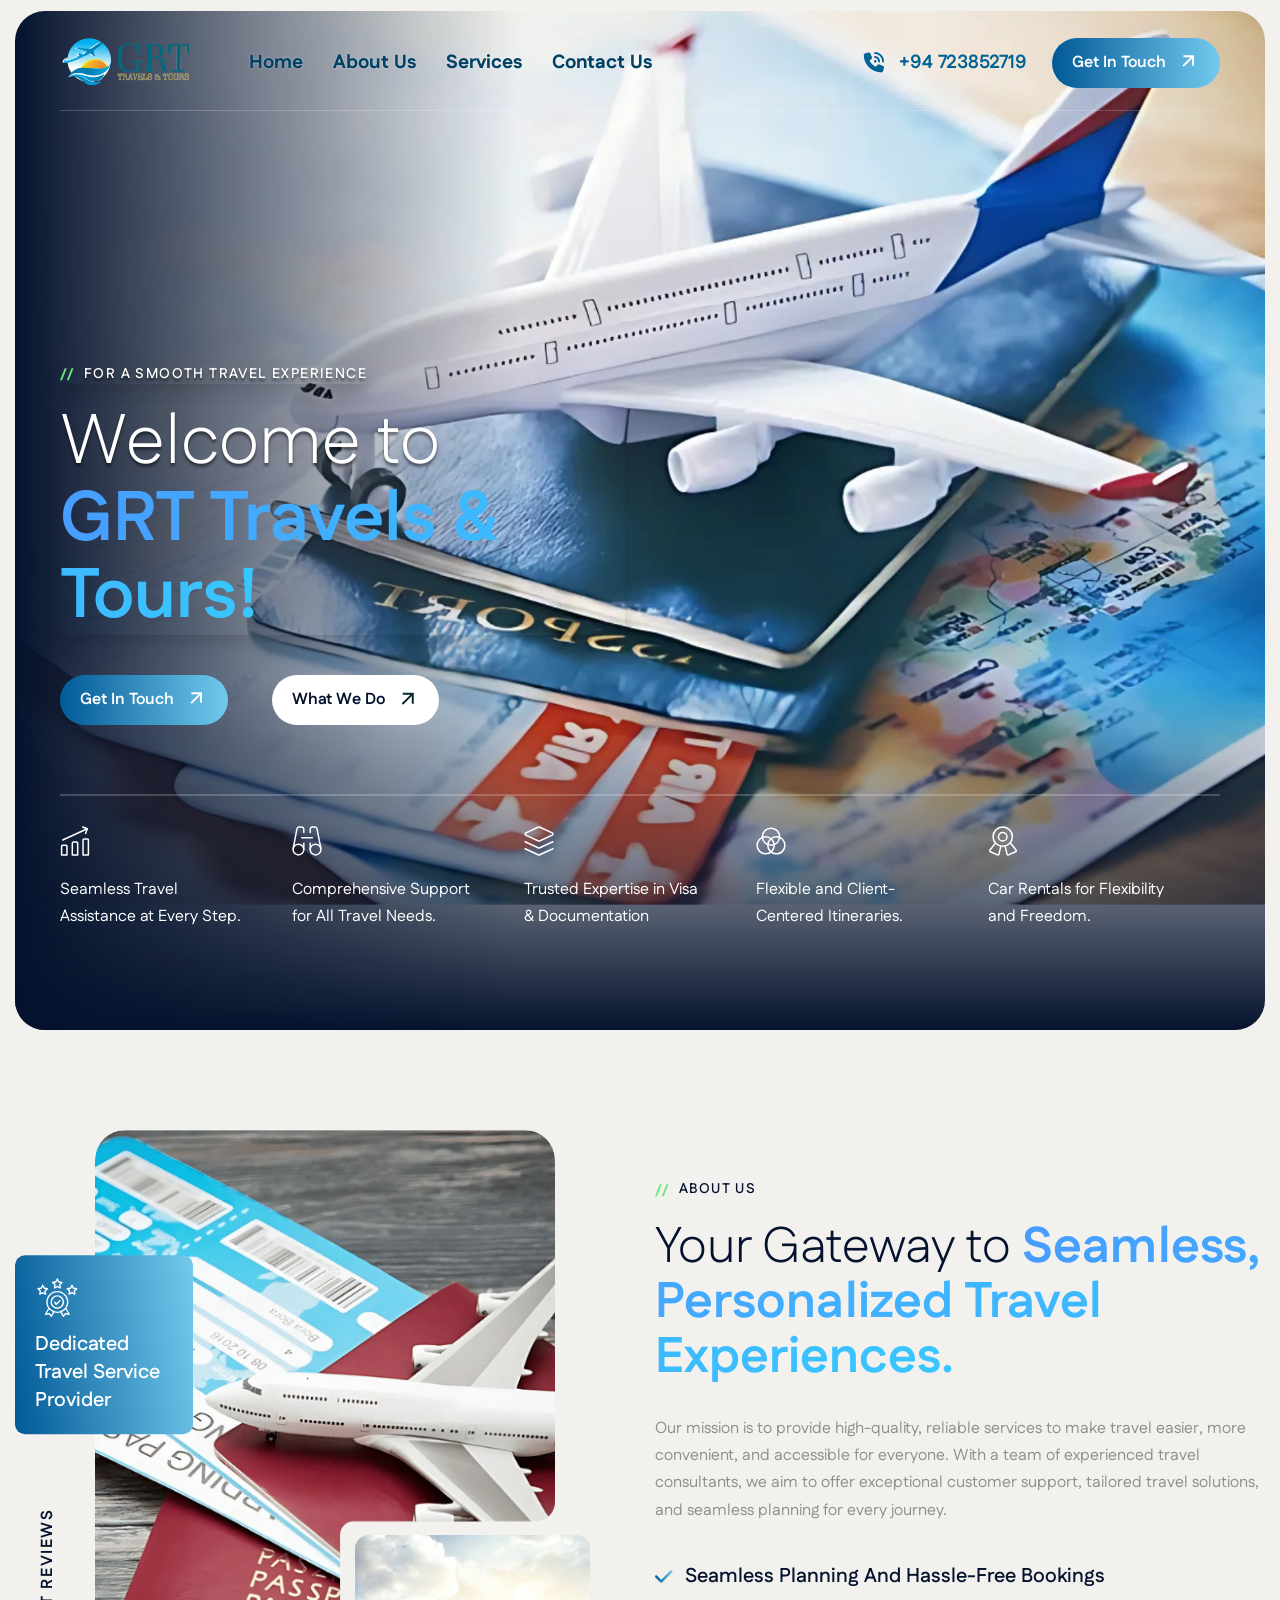
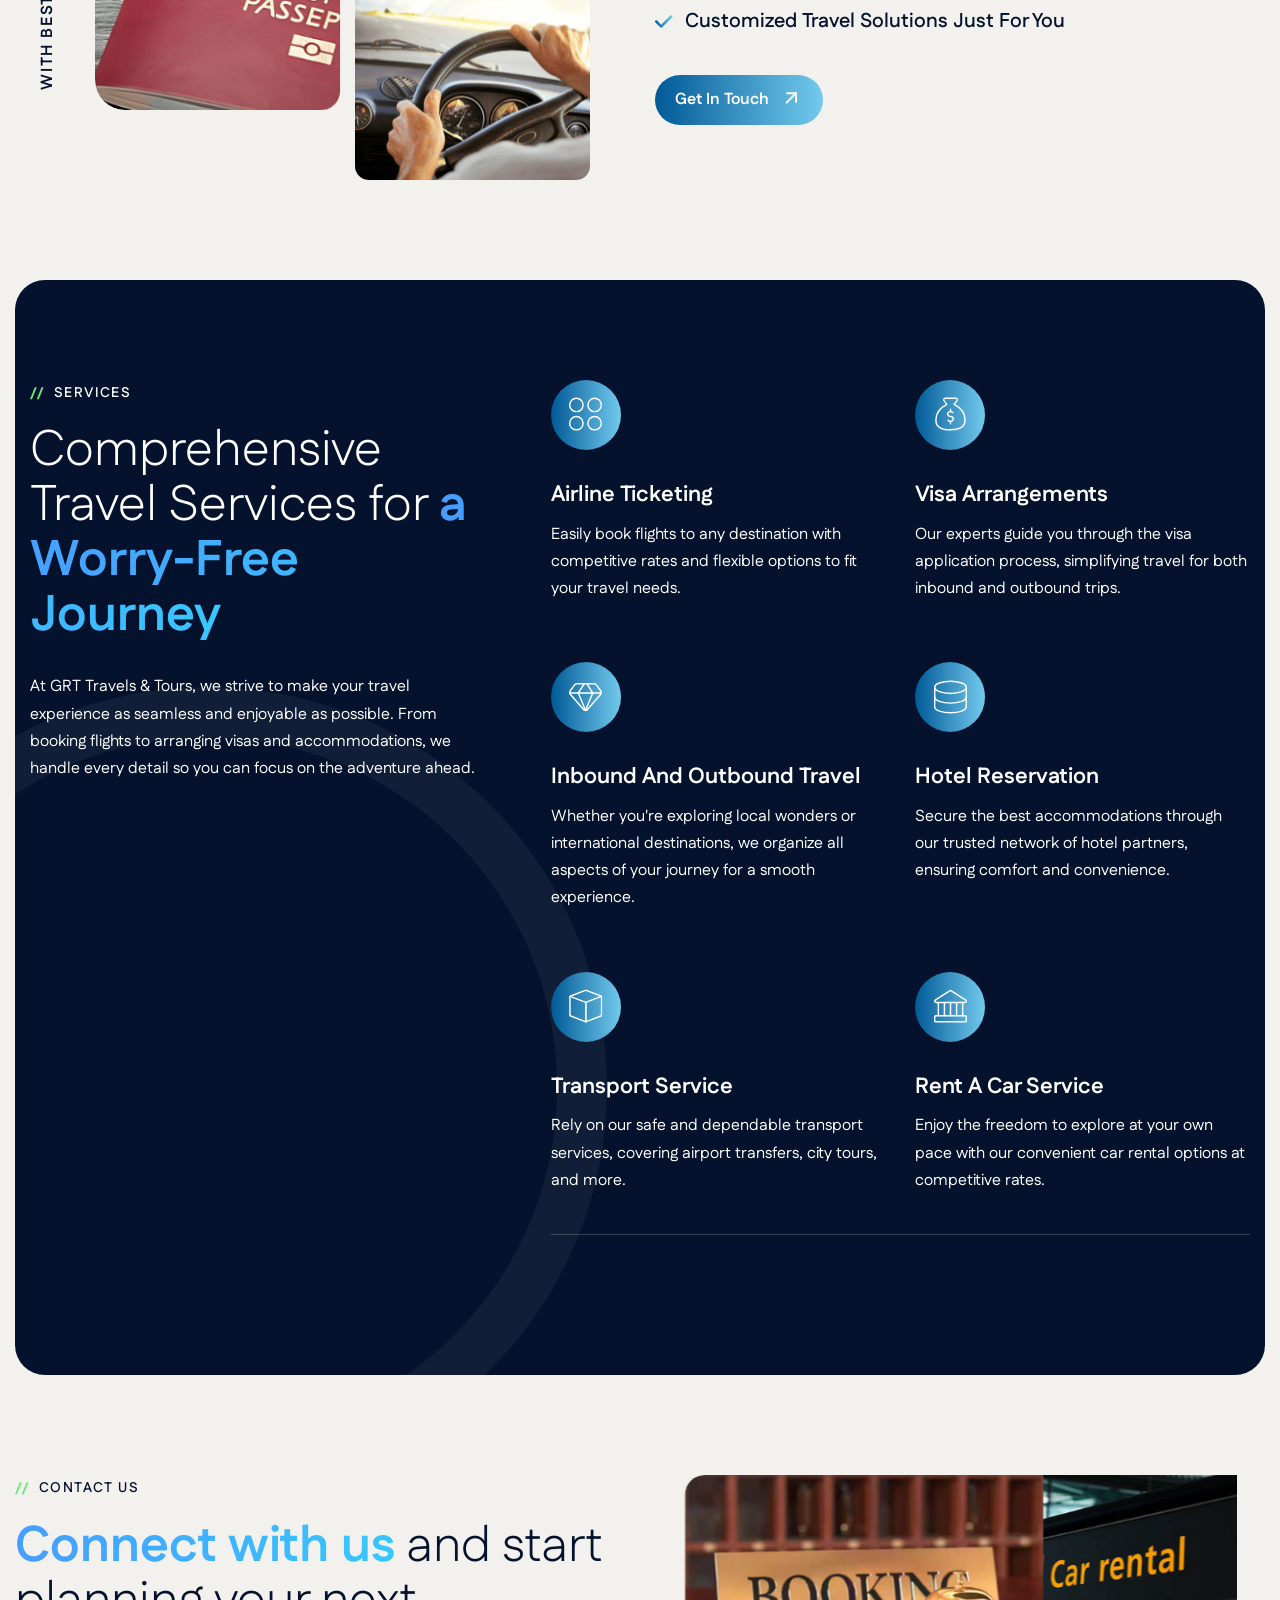
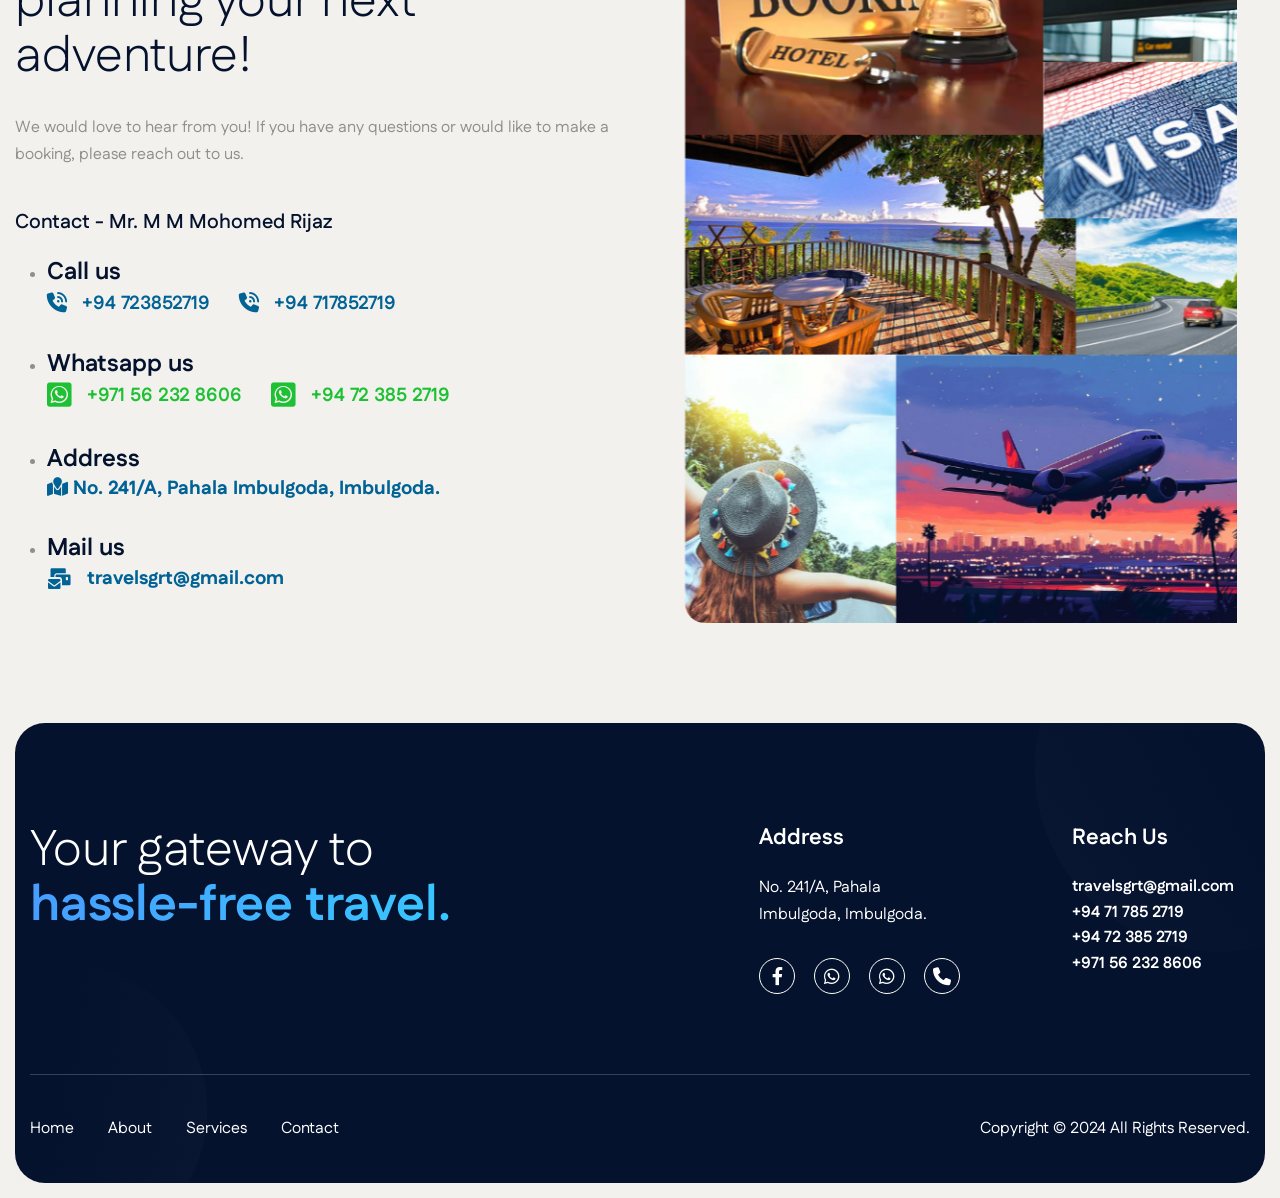
==== index.html @ a90a38cb "Prepare site for Vercel deployment" ====
<!DOCTYPE html>
<html lang="zxx">

<head>
	<!-- Meta -->
	<meta charset="utf-8">
	<meta http-equiv="X-UA-Compatible" content="IE=edge">
	<meta name="viewport" content="width=device-width, initial-scale=1.0, maximum-scale=1">
    <meta name="description" content="GTR Travels - Expert airline ticketing, visa services, hotel reservations, and car rentals. Book your travel with ease and reliability.">
    <meta name="keywords" content="GTR Travels, airline ticketing, visa services, hotel bookings, car rentals, travel agency">
    <meta name="author" content="GTR Travels Team">
    <meta name="robots" content="index, follow">

    <!-- Open Graph for Social Sharing -->
    <meta property="og:title" content="GRT Travels and Tours">
    <meta name="description" content="GRT Travels and Tours - Your trusted partner for airline ticketing, visa services, travel packages, and Sri Lankan visa arrangements.">
    <meta name="keywords" content="GRT, GRT Travels, GRT Tours, GRT Tickets, Travel and Tours GRT, GRT Visa, GRT Travel Visa, Sri Lankan Visa, Travel Visa">
    <meta name="author" content="GRT Travels and Tours">
    <meta name="robots" content="index, follow">

	<!-- Page Title -->
    <title>GRT Travels &Tours</title>
	<!-- Favicon Icon -->
    <link rel="icon" type="image/png" href="images/favicon/favicon-96x96.png" sizes="96x96" />
    <link rel="icon" type="image/svg+xml" href="images/favicon/favicon.svg" />
    <link rel="shortcut icon" href="images/favicon/favicon.ico" />
    <link rel="apple-touch-icon" sizes="180x180" href="images/favicon/apple-touch-icon.png" />
    <link rel="manifest" href="images/favicon/site.webmanifest" />

	<!-- Google Fonts Css-->
	<link rel="preconnect" href="https://fonts.googleapis.com/">
    <link rel="preconnect" href="https://fonts.gstatic.com/" crossorigin>
    <link href="https://fonts.googleapis.com/css2?family=Fustat:wght@200..800&amp;display=swap" rel="stylesheet">
	<!-- Bootstrap Css -->
	<link href="css/bootstrap.min.css" rel="stylesheet" media="screen">
	<!-- SlickNav Css -->
	<link href="css/slicknav.min.css" rel="stylesheet">
	<!-- Swiper Css -->
	<link rel="stylesheet" href="css/swiper-bundle.min.css">
	<!-- Font Awesome Icon Css-->
	<link href="css/all.css" rel="stylesheet" media="screen">
	<!-- Animated Css -->
	<link href="css/animate.css" rel="stylesheet">
    <!-- Magnific Popup Core Css File -->
	<link rel="stylesheet" href="css/magnific-popup.css">
	<!-- Mouse Cursor Css File -->
	<link rel="stylesheet" href="css/mousecursor.css">
	<!-- Main Custom Css -->
	<link href="css/custom.css" rel="stylesheet" media="screen">
</head>
<body>

    <!-- Preloader Start -->
	<div class="preloader">
		<div class="loading-container">
			<div class="loading"></div>
			<div id="loading-icon"><img src="images/logoimage.png" alt=""></div>
		</div>
	</div>
	<!-- Preloader End -->

    <!-- Header Start -->
	<header class="main-header">
		<div class="header-sticky">
			<nav class="navbar navbar-expand-lg">
				<div class="container-fluid">
					<!-- Logo Start -->
					<a class="navbar-brand" href="index.html">
						<img src="images/logo-nav.svg" alt="Logo">
					</a>
					<!-- Logo End -->

					<!-- Main Menu Start -->
					<div class="collapse navbar-collapse main-menu">
                        <div class="nav-menu-wrapper">
                            <ul class="navbar-nav mr-auto" id="menu">
                                <li class="nav-item"><a class="nav-link" href="index.html">Home</a></li>                                
                                <li class="nav-item"><a class="nav-link" href="#about">About Us</a></li>
                                <li class="nav-item"><a class="nav-link" href="#services">Services</a></li>
                                <li class="nav-item"><a class="nav-link" href="#contact">Contact Us</a></li>                           
                            </ul>
                        </div>
                        <!-- Header Btn Start -->
                        <div class="header-btn d-inline-flex">
                            <a href="tel:+94723852719" class="btn-phone" style="color: #016296; font-size: 19px;"><i class="fa-solid fa-phone-volume"></i>+94 723852719</a>
                            <a href="#contact" class="btn-default">get in touch</a>
                        </div>
                        <!-- Header Btn End -->
					</div>
					<!-- Main Menu End -->
					<div class="navbar-toggle"></div>
				</div>
			</nav>
			<div class="responsive-menu"></div>
		</div>
	</header>
	<!-- Header End -->

    <!-- Hero Section Start -->
    <div class="hero bg-section parallaxie">
        <div class="hero-section">
            <div class="container-fluid">
                <div class="row">
                    <div class="col-lg-6 col-md-9">
                        <!-- Hero Content Start -->
                        <div class="hero-content">
                            <!-- Section Title Start -->
                            <div class="section-title">
                                <h3 class="wow fadeInUp shadow">for a smooth travel experience</h3>
                                <h1 class="wow fadeInUp shadow" data-wow-delay="0.2s">Welcome to <span class="shadow-none"><br>GRT Travels & Tours!</span></h1>
                            </div>
                            <!-- Section Title End -->
    
                            <!-- Hero Button Start -->
                            <div class="hero-btn wow fadeInUp" data-wow-delay="0.4s">
                                <a href="#contact" class="btn-default">get in touch</a>
                                <a href="#services" class="btn-default btn-highlighted">what we do</a>
                            </div>
                            <!-- Hero Button End -->
                        </div>
                        <!-- Hero Content End -->
                    </div>
                </div>

                <div class="row">
                    <div class="col-lg-12">
                        <div class="export-coaching-box wow fadeInUp" data-wow-delay="0.6s">
                            <!-- Export Coaching Step Start -->
                            <div class="export-coaching-step">
                                <div class="icon-box">
                                    <img src="images/icon-export-coaching-1.svg" alt="">
                                </div>
                                <div class="export-coaching-step-content">
                                    <p>Seamless Travel Assistance at Every Step.</p>
                                </div>
                            </div>
                            <!-- Export Coaching Step End -->

                            <!-- Export Coaching Step Start -->
                            <div class="export-coaching-step">
                                <div class="icon-box">
                                    <img src="images/icon-export-coaching-2.svg" alt="">
                                </div>
                                <div class="export-coaching-step-content">
                                    <p>Comprehensive Support for All Travel Needs.</p>
                                </div>
                            </div>
                            <!-- Export Coaching Step End -->

                            <!-- Export Coaching Step Start -->
                            <div class="export-coaching-step">
                                <div class="icon-box">
                                    <img src="images/icon-export-coaching-3.svg" alt="">
                                </div>
                                <div class="export-coaching-step-content">
                                    <p>Trusted Expertise in Visa & Documentation</p>
                                </div>
                            </div>
                            <!-- Export Coaching Step End -->

                            <!-- Export Coaching Step Start -->
                            <div class="export-coaching-step">
                                <div class="icon-box">
                                    <img src="images/icon-export-coaching-4.svg" alt="">
                                </div>
                                <div class="export-coaching-step-content">
                                    <p>Flexible and Client-Centered Itineraries.</p>
                                </div>
                            </div>
                            <!-- Export Coaching Step End -->

                            <!-- Export Coaching Step Start -->
                            <div class="export-coaching-step">
                                <div class="icon-box">
                                    <img src="images/icon-export-coaching-5.svg" alt="">
                                </div>
                                <div class="export-coaching-step-content">
                                    <p>Car Rentals for Flexibility and Freedom.</p>
                                </div>
                            </div>
                            <!-- Export Coaching Step End -->
                        </div>
                    </div>
                </div>
            </div>
        </div>
    </div>
    <!-- Hero Section End -->

    <!-- About Us Section Start -->
    <div id="about" class="about-us">
        <div class="container">
            <div class="row align-items-center">
                <div class="col-lg-6">
                    <!-- About Us Image Start -->
                    <div class="about-us-images">
                        <!-- About Us Img Start -->
                        <div class="about-us-img-1">
                            <figure class="image-anime">
                                <img src="images/content/travel2.png" alt="">
                            </figure>
                        </div>
                        <!-- About Us Img End -->

                        <!-- About Us Img Start -->
                        <div class="about-us-img-2">
                            <figure class="image-anime">
                                <img src="images/content/car-drive2.png" alt="">
                            </figure>                
                        </div>
                        <!-- About Us Img End -->
                        
                        <!-- About Experience Box Start -->
                        <div class="about-experience-box">
                            <div class="icon-box">
                                <img src="images/icon-company-experience.svg" alt="">
                            </div>

                            <div class="about-experience-content">
                                <h3>Dedicated Travel Service Provider</h3>
                            </div>
                        </div>
                        <!-- About Experience Box End -->

                        <!-- Company Review Start -->
                        <div class="company-review">
                            <h3>with best reviews</h3>
                        </div>
                        <!-- Company Review End -->
                    </div>
                    <!-- About Us Image End -->
                </div>

                <div class="col-lg-6">
                    <!-- About Us Content Start -->
                    <div class="about-us-content">
                        <!-- Section Title Start -->
                        <div class="section-title">
                            <h3 class="wow fadeInUp">about us</h3>
                            <h2 class="wow fadeInUp" data-wow-delay="0.2s">Your Gateway to <span>Seamless, Personalized Travel Experiences. </span></h2>
                            <p class="wow fadeInUp" data-wow-delay="0.4s">Our mission is to provide high-quality, reliable services to make travel easier, more convenient, and accessible for everyone. With a team of experienced travel consultants, we aim to offer exceptional customer support, tailored travel solutions, and seamless planning for every journey.</p>
                        </div>
                        <!-- Section Title End -->

                     
                        <!-- About Us List Start -->
                        <div class="about-us-list wow fadeInUp" data-wow-delay="0.6s">
                            <!--travel agent's name and contact information-->
                            
                            <ul>
                                <li>Seamless Planning and Hassle-Free Bookings</li>
                                <li>Customized Travel Solutions Just for You</li>
                            </ul>
                        </div>
                        <!-- About Us List End -->

                        <!-- About Us Footet Start -->
                        <div class="about-us-footer wow fadeInUp" data-wow-delay="1s">
                            <a href="#contact" class="btn-default">get in touch</a>
                        </div>
                        <!-- About Us Footet End -->
                    </div>
                    <!-- About Us Content End -->
                </div>
            </div>
        </div>
    </div>
    <!-- About Us Section End -->

    <!-- Our Service Start -->
    <div id="services" class="our-service bg-section">
        <div class="container">
            <div class="row">
                <div class="col-lg-5">
                    <!-- Service Content Start -->
                    <div class="service-content">
                        <!-- Section Title Start -->
                        <div class="section-title">
                            <h3 class="wow fadeInUp">services</h3>
                            <h2 class="wow fadeInUp" data-wow-delay="0.25s">Comprehensive Travel Services for <span>a Worry-Free Journey</span></h2>
                            <p class="wow fadeInUp" data-wow-delay="0.5s">At GRT Travels & Tours, we strive to make your travel experience as seamless and enjoyable as possible. From booking flights to arranging visas and accommodations, we handle every detail so you can focus on the adventure ahead. </p>
                        </div>
                        <!-- Section Title End -->

                        
                    </div>
                    <!-- Service Content End -->
                </div>

                <div class="col-lg-7">
                    <!-- Service Item List Start -->
                    <div class="service-item-list">
                        <!-- Service Item Start -->
                        <div class="service-item wow fadeInUp">
                            <div class="icon-box">
                                <img src="images/icon-services-1.svg" alt="">
                            </div>

                            <div class="service-item-content">
                                <h3>Airline Ticketing</h3>
                                <p>Easily book flights to any destination with competitive rates and flexible options to fit your travel needs.</p>
                            </div>
                        </div>
                        <!-- Service Item Start -->

                        <!-- Service Item Start -->
                        <div class="service-item wow fadeInUp" data-wow-delay="0.2s">
                            <div class="icon-box">
                                <img src="images/icon-services-2.svg" alt="">
                            </div>

                            <div class="service-item-content">
                                <h3>Visa Arrangements</h3>
                                <p>Our experts guide you through the visa application process, simplifying travel for both inbound and outbound trips.</p>
                            </div>
                        </div>
                        <!-- Service Item Start -->

                        <!-- Service Item Start -->
                        <div class="service-item wow fadeInUp" data-wow-delay="0.4s">
                            <div class="icon-box">
                                <img src="images/icon-services-3.svg" alt="">
                            </div>

                            <div class="service-item-content">
                                <h3>Inbound and Outbound Travel</h3>
                                <p>Whether you're exploring local wonders or international destinations, we organize all aspects of your journey for a smooth experience.</p>
                            </div>
                        </div>
                        <!-- Service Item Start -->

                        <!-- Service Item Start -->
                        <div class="service-item wow fadeInUp" data-wow-delay="0.6s">
                            <div class="icon-box">
                                <img src="images/icon-services-4.svg" alt="">
                            </div>

                            <div class="service-item-content">
                                <h3>Hotel Reservation</h3>
                                <p>Secure the best accommodations through our trusted network of hotel partners, ensuring comfort and convenience.</p>
                            </div>
                        </div>
                        <!-- Service Item Start -->

                        <!-- Service Item Start -->
                        <div class="service-item wow fadeInUp" data-wow-delay="0.8s">
                            <div class="icon-box">
                                <img src="images/icon-services-5.svg" alt="">
                            </div>

                            <div class="service-item-content">
                                <h3>Transport Service</h3>
                                <p>Rely on our safe and dependable transport services, covering airport transfers, city tours, and more.</p>
                            </div>
                        </div>
                        <!-- Service Item Start -->

                        <!-- Service Item Start -->
                        <div class="service-item wow fadeInUp" data-wow-delay="1s">
                            <div class="icon-box">
                                <img src="images/icon-services-6.svg" alt="">
                            </div>

                            <div class="service-item-content">
                                <h3>Rent a Car Service</h3>
                                <p>Enjoy the freedom to explore at your own pace with our convenient car rental options at competitive rates.</p>
                            </div>
                        </div>
                        <!-- Service Item Start -->
                    </div>
                    <!-- Service Item List End -->

                </div>
            </div>
        </div>
    </div>
    <!-- Our Service End -->

    <!-- Our contact-->
    <div class="our-potential" id="contact">
        <div class="container">
            <div class="row">
                <div class="col-lg-6">
                    <!-- Our Potential Content Start -->
                    <div class="our-potential-content">
                        <!-- Section Title Start -->
                        <div class="section-title">
                            <h3 class="wow fadeInUp">Contact Us</h3>
                            <h2 class="wow fadeInUp" data-wow-delay="0.25s"><span>Connect with us</span> and start planning your next adventure!</h2>
                            <p class="wow fadeInUp" data-wow-delay="0.5s">We would love to hear from you! If you have any questions or would like to make a booking, please reach out to us.</p>
                        </div>
                        <!-- Section Title End -->

                        <!-- Our Potential Body Start -->
                        <div class="our-potential-body">
                            <!-- Potential Body Content Start -->
                            <div class="potential-body-content">
                                <h3>Contact - Mr. M M Mohomed Rijaz</h3>
                                <ul class="contact-info">
                                    <li>
                                        <div class="info-content">
                                            <h4>Call us</h4>
                                            <a href="tel:+94723852719" class="btn-phone" style="color: #016296; font-size: 19px;"><i class="fa-solid fa-phone-volume"></i>+94 723852719</a>
                                            <a href="tel:+94717852719" class="btn-phone" style="color: #016296; font-size: 19px;"><i class="fa-solid fa-phone-volume"></i>+94 717852719</a>
                                        </div>
                                    </li>
                                    <li>
                                        <div class="info-content">
                                            <h4>Whatsapp us</h4>
                                            <a href="https://wa.me/971562328606" class="btn-phone" style="color: #1ec133; font-size: 19px;"><i class="fa-brands fa-whatsapp-square" style="font-size: 28px;"></i>+971 56 232 8606</a>
                                            <a href="https://wa.me/94723852719" class="btn-phone" style="color: #1ec133; font-size: 19px;"><i class="fa-brands fa-whatsapp-square" style="font-size: 28px;"></i>+94 72 385 2719</a>
                                        </div>
                                    </li>
                                    <li>
                                        <div class="info-content">
                                            <h4>Address</h4> 
                                            <a href="https://maps.app.goo.gl/ZVQit2zTsJauANqc8?g_st=ic"  style="color: #016296; font-size: 19px;font-weight: 1000;"><i class="fa-solid fa-map-location"></i> No. 241/A, Pahala Imbulgoda, Imbulgoda.</a>
                                        </div>
                                    </li>
                                    <li>
                                        <div class="info-content">
                                            <h4>Mail us</h4>
                                            <a href="mailto:travelsgrt@gmail.com" class="btn-phone" style="color: #016296; font-size: 19px;font-weight: 1000;"><i class="fa-solid fa-mail-bulk"></i>travelsgrt@gmail.com</a>
                                        </div>
                                    </li>

                                </ul>
                            </div>
                            <!-- Potential Body Content End -->

                        </div>
                        <!-- Our Potential Body End -->
                    </div>
                    <!-- Our Potential Content End -->
                </div>

                <div class="col-lg-6">
                    <!-- Our Potential Image Start -->
                    <div class="our-potential-img">
                        <figure class="image-anime reveal">
                            <img src="images/content/bg2.png" alt="">
                        </figure>
                    </div>
                    <!-- Our Potential Image End -->
                </div>
            </div>
        </div>
    </div>
    <!-- Our Potential End -->


    <!-- Footer Start -->
    <footer class="main-footer bg-section">
        <div class="container">
            <div class="row">
                <div class="col-lg-7 col-md-6">
                    <!-- About Footer Start -->
                    <div class="about-footer">
                        <!-- Section Title Start -->
                        <div class="section-title">
                            <h2>Your gateway to <br><span>hassle-free travel.</span></h2>
                        </div>
                        <!-- Section Title End -->
                    </div>
                    <!-- About Footer End -->
                </div>

                <div class="col-lg-3 col-md-3">
                    <!-- Footer Contact Information Start -->
                    <div class="footer-contact-info">
                        <h3>address</h3>
                        <p ><a href="https://maps.app.goo.gl/ZVQit2zTsJauANqc8?g_st=ic" style="color: white;" >No. 241/A, Pahala Imbulgoda, Imbulgoda.</a></p>
                    </div>
                    <!-- Footer Contact Information End -->

                    <!-- Footer Social Link Start -->
                    <div class="footer-social-links">
                        <ul>
                            <li><a href="https://www.facebook.com/rijaz.ahamed?mibextid=JRoKGi"><i class="fa-brands fa-facebook-f"></i></a></li>
                            <li><a href="https://wa.me/94723852719"><i class="fa-brands fa-whatsapp-white"></i></a></li>
                            <li><a href="https://wa.me/971562328606"><i class="fa-brands fa-whatsapp-white"></i></a></li>
                            <li><a href="tel:+94717852719"><i class="fa-solid fa-phone"></i></a></li>
                        </ul>
                    </div>
                    <!-- Footer Social Link End -->
                </div>

                <div class="col-lg-2 col-md-3">
                    <!-- Footer Contact Information Start -->
                    <div class="footer-contact-info">
                        <h3>reach us</h3>
                        <span><a href="mailto:travelsgrt@gmail.com" class="btn-phone">travelsgrt@gmail.com</a></span>
                        <span><a href="tel:+94717852719" class="btn-phone">+94 71 785 2719</a></span>
                        <span><a href="tel:+94723852719" class="btn-phone">+94 72 385 2719</a></span>
                        <span><a href="https://wa.me/971562328606" class="btn-phone">+971 56 232 8606</a></span>

                    </div>
                    <!-- Footer Contact Information End -->
                </div>
            </div>

            <!-- Footer Copyright Section Start -->
            <div class="footer-copyright">
                <div class="row align-items-center">
                    <div class="col-md-6">
                        <!-- Footer Menu Start -->
                        <div class="footer-menu">
                            <ul>                            
                                <li><a href="index.html">home</a></li>
                                <li><a href="#about">about</a></li>
                                <li><a href="#services">services</a></li>
                                <li><a href="#contact">contact</a></li>
                            </ul>
                        </div>
                        <!-- Footer Menu End -->
                    </div>

                    <div class="col-md-6">
                        <!-- Footer Copyright Start -->
                        <div class="footer-copyright-text">
                            <p>Copyright © 2024 All Rights Reserved.</p>
                        </div>
                        <!-- Footer Copyright End -->
                    </div>
                </div>
            </div>
            <!-- Footer Copyright Section End -->
        </div>
    </footer>
    <!-- Footer End -->

    <!-- Jquery Library File -->
    <script src="js/jquery-3.7.1.min.js"></script>
    <!-- Bootstrap js file -->
    <script src="js/bootstrap.min.js"></script>
    <!-- Validator js file -->
    <script src="js/validator.min.js"></script>
    <!-- SlickNav js file -->
    <script src="js/jquery.slicknav.js"></script>
    <!-- Swiper js file -->
    <script src="js/swiper-bundle.min.js"></script>
    <!-- Counter js file -->
    <script src="js/jquery.waypoints.min.js"></script>
    <script src="js/jquery.counterup.min.js"></script>
    <!-- Magnific js file -->
    <script src="js/jquery.magnific-popup.min.js"></script>
    <!-- SmoothScroll -->
    <script src="js/SmoothScroll.js"></script>
    <!-- Parallax js -->
    <script src="js/parallaxie.js"></script>
    <!-- MagicCursor js file -->
    <script src="js/gsap.min.js"></script>
    <script src="js/magiccursor.js"></script>
    <!-- Text Effect js file -->
    <script src="js/SplitText.js"></script>
    <script src="js/ScrollTrigger.min.js"></script>
    <!-- YTPlayer js File -->
    <script src="js/jquery.mb.YTPlayer.min.js"></script>
    <!-- Wow js file -->
    <script src="js/wow.js"></script>
    <!-- Main Custom js file -->
    <script src="js/function.js"></script>
</body>

</html>
---- css/all.css ----
.fa {
  font-family: var(--fa-style-family, "Font Awesome 6 Free");
  font-weight: var(--fa-style, 900); }

.fa-solid,
.fa-regular,
.fa-brands,
.fas,
.far,
.fab,
.fa-sharp-solid,
.fa-classic,
.fa {
  -moz-osx-font-smoothing: grayscale;
  -webkit-font-smoothing: antialiased;
  display: var(--fa-display, inline-block);
  font-style: normal;
  font-variant: normal;
  line-height: 1;
  text-rendering: auto; }

.fas,
.fa-classic,
.fa-solid,
.far,
.fa-regular {
  font-family: 'Font Awesome 6 Free'; }

.fab,
.fa-brands {
  font-family: 'Font Awesome 6 Brands'; }

.fa-1x {
  font-size: 1em; }

.fa-2x {
  font-size: 2em; }

.fa-3x {
  font-size: 3em; }

.fa-4x {
  font-size: 4em; }

.fa-5x {
  font-size: 5em; }

.fa-6x {
  font-size: 6em; }

.fa-7x {
  font-size: 7em; }

.fa-8x {
  font-size: 8em; }

.fa-9x {
  font-size: 9em; }

.fa-10x {
  font-size: 10em; }

.fa-2xs {
  font-size: 0.625em;
  line-height: 0.1em;
  vertical-align: 0.225em; }

.fa-xs {
  font-size: 0.75em;
  line-height: 0.08333em;
  vertical-align: 0.125em; }

.fa-sm {
  font-size: 0.875em;
  line-height: 0.07143em;
  vertical-align: 0.05357em; }

.fa-lg {
  font-size: 1.25em;
  line-height: 0.05em;
  vertical-align: -0.075em; }

.fa-xl {
  font-size: 1.5em;
  line-height: 0.04167em;
  vertical-align: -0.125em; }

.fa-2xl {
  font-size: 2em;
  line-height: 0.03125em;
  vertical-align: -0.1875em; }

.fa-fw {
  text-align: center;
  width: 1.25em; }

.fa-ul {
  list-style-type: none;
  margin-left: var(--fa-li-margin, 2.5em);
  padding-left: 0; }
  .fa-ul > li {
    position: relative; }

.fa-li {
  left: calc(-1 * var(--fa-li-width, 2em));
  position: absolute;
  text-align: center;
  width: var(--fa-li-width, 2em);
  line-height: inherit; }

.fa-border {
  border-color: var(--fa-border-color, #eee);
  border-radius: var(--fa-border-radius, 0.1em);
  border-style: var(--fa-border-style, solid);
  border-width: var(--fa-border-width, 0.08em);
  padding: var(--fa-border-padding, 0.2em 0.25em 0.15em); }

.fa-pull-left {
  float: left;
  margin-right: var(--fa-pull-margin, 0.3em); }

.fa-pull-right {
  float: right;
  margin-left: var(--fa-pull-margin, 0.3em); }

.fa-beat {
  animation-name: fa-beat;
  animation-delay: var(--fa-animation-delay, 0s);
  animation-direction: var(--fa-animation-direction, normal);
  animation-duration: var(--fa-animation-duration, 1s);
  animation-iteration-count: var(--fa-animation-iteration-count, infinite);
  animation-timing-function: var(--fa-animation-timing, ease-in-out); }

.fa-bounce {
  animation-name: fa-bounce;
  animation-delay: var(--fa-animation-delay, 0s);
  animation-direction: var(--fa-animation-direction, normal);
  animation-duration: var(--fa-animation-duration, 1s);
  animation-iteration-count: var(--fa-animation-iteration-count, infinite);
  animation-timing-function: var(--fa-animation-timing, cubic-bezier(0.28, 0.84, 0.42, 1)); }

.fa-fade {
  animation-name: fa-fade;
  animation-delay: var(--fa-animation-delay, 0s);
  animation-direction: var(--fa-animation-direction, normal);
  animation-duration: var(--fa-animation-duration, 1s);
  animation-iteration-count: var(--fa-animation-iteration-count, infinite);
  animation-timing-function: var(--fa-animation-timing, cubic-bezier(0.4, 0, 0.6, 1)); }

.fa-beat-fade {
  animation-name: fa-beat-fade;
  animation-delay: var(--fa-animation-delay, 0s);
  animation-direction: var(--fa-animation-direction, normal);
  animation-duration: var(--fa-animation-duration, 1s);
  animation-iteration-count: var(--fa-animation-iteration-count, infinite);
  animation-timing-function: var(--fa-animation-timing, cubic-bezier(0.4, 0, 0.6, 1)); }

.fa-flip {
  animation-name: fa-flip;
  animation-delay: var(--fa-animation-delay, 0s);
  animation-direction: var(--fa-animation-direction, normal);
  animation-duration: var(--fa-animation-duration, 1s);
  animation-iteration-count: var(--fa-animation-iteration-count, infinite);
  animation-timing-function: var(--fa-animation-timing, ease-in-out); }

.fa-shake {
  animation-name: fa-shake;
  animation-delay: var(--fa-animation-delay, 0s);
  animation-direction: var(--fa-animation-direction, normal);
  animation-duration: var(--fa-animation-duration, 1s);
  animation-iteration-count: var(--fa-animation-iteration-count, infinite);
  animation-timing-function: var(--fa-animation-timing, linear); }

.fa-spin {
  animation-name: fa-spin;
  animation-delay: var(--fa-animation-delay, 0s);
  animation-direction: var(--fa-animation-direction, normal);
  animation-duration: var(--fa-animation-duration, 2s);
  animation-iteration-count: var(--fa-animation-iteration-count, infinite);
  animation-timing-function: var(--fa-animation-timing, linear); }

.fa-spin-reverse {
  --fa-animation-direction: reverse; }

.fa-pulse,
.fa-spin-pulse {
  animation-name: fa-spin;
  animation-direction: var(--fa-animation-direction, normal);
  animation-duration: var(--fa-animation-duration, 1s);
  animation-iteration-count: var(--fa-animation-iteration-count, infinite);
  animation-timing-function: var(--fa-animation-timing, steps(8)); }

@media (prefers-reduced-motion: reduce) {
  .fa-beat,
  .fa-bounce,
  .fa-fade,
  .fa-beat-fade,
  .fa-flip,
  .fa-pulse,
  .fa-shake,
  .fa-spin,
  .fa-spin-pulse {
    animation-delay: -1ms;
    animation-duration: 1ms;
    animation-iteration-count: 1;
    transition-delay: 0s;
    transition-duration: 0s; } }

@keyframes fa-beat {
  0%, 90% {
    transform: scale(1); }
  45% {
    transform: scale(var(--fa-beat-scale, 1.25)); } }

@keyframes fa-bounce {
  0% {
    transform: scale(1, 1) translateY(0); }
  10% {
    transform: scale(var(--fa-bounce-start-scale-x, 1.1), var(--fa-bounce-start-scale-y, 0.9)) translateY(0); }
  30% {
    transform: scale(var(--fa-bounce-jump-scale-x, 0.9), var(--fa-bounce-jump-scale-y, 1.1)) translateY(var(--fa-bounce-height, -0.5em)); }
  50% {
    transform: scale(var(--fa-bounce-land-scale-x, 1.05), var(--fa-bounce-land-scale-y, 0.95)) translateY(0); }
  57% {
    transform: scale(1, 1) translateY(var(--fa-bounce-rebound, -0.125em)); }
  64% {
    transform: scale(1, 1) translateY(0); }
  100% {
    transform: scale(1, 1) translateY(0); } }

@keyframes fa-fade {
  50% {
    opacity: var(--fa-fade-opacity, 0.4); } }

@keyframes fa-beat-fade {
  0%, 100% {
    opacity: var(--fa-beat-fade-opacity, 0.4);
    transform: scale(1); }
  50% {
    opacity: 1;
    transform: scale(var(--fa-beat-fade-scale, 1.125)); } }

@keyframes fa-flip {
  50% {
    transform: rotate3d(var(--fa-flip-x, 0), var(--fa-flip-y, 1), var(--fa-flip-z, 0), var(--fa-flip-angle, -180deg)); } }

@keyframes fa-shake {
  0% {
    transform: rotate(-15deg); }
  4% {
    transform: rotate(15deg); }
  8%, 24% {
    transform: rotate(-18deg); }
  12%, 28% {
    transform: rotate(18deg); }
  16% {
    transform: rotate(-22deg); }
  20% {
    transform: rotate(22deg); }
  32% {
    transform: rotate(-12deg); }
  36% {
    transform: rotate(12deg); }
  40%, 100% {
    transform: rotate(0deg); } }

@keyframes fa-spin {
  0% {
    transform: rotate(0deg); }
  100% {
    transform: rotate(360deg); } }

.fa-rotate-90 {
  transform: rotate(90deg); }

.fa-rotate-180 {
  transform: rotate(180deg); }

.fa-rotate-270 {
  transform: rotate(270deg); }

.fa-flip-horizontal {
  transform: scale(-1, 1); }

.fa-flip-vertical {
  transform: scale(1, -1); }

.fa-flip-both,
.fa-flip-horizontal.fa-flip-vertical {
  transform: scale(-1, -1); }

.fa-rotate-by {
  transform: rotate(var(--fa-rotate-angle, 0)); }

.fa-stack {
  display: inline-block;
  height: 2em;
  line-height: 2em;
  position: relative;
  vertical-align: middle;
  width: 2.5em; }

.fa-stack-1x,
.fa-stack-2x {
  left: 0;
  position: absolute;
  text-align: center;
  width: 100%;
  z-index: var(--fa-stack-z-index, auto); }

.fa-stack-1x {
  line-height: inherit; }

.fa-stack-2x {
  font-size: 2em; }

.fa-inverse {
  color: var(--fa-inverse, #fff); }

/* Font Awesome uses the Unicode Private Use Area (PUA) to ensure screen
readers do not read off random characters that represent icons */

.fa-0::before {
  content: "\30"; }

.fa-1::before {
  content: "\31"; }

.fa-2::before {
  content: "\32"; }

.fa-3::before {
  content: "\33"; }

.fa-4::before {
  content: "\34"; }

.fa-5::before {
  content: "\35"; }

.fa-6::before {
  content: "\36"; }

.fa-7::before {
  content: "\37"; }

.fa-8::before {
  content: "\38"; }

.fa-9::before {
  content: "\39"; }

.fa-fill-drip::before {
  content: "\f576"; }

.fa-arrows-to-circle::before {
  content: "\e4bd"; }

.fa-circle-chevron-right::before {
  content: "\f138"; }

.fa-chevron-circle-right::before {
  content: "\f138"; }

.fa-at::before {
  content: "\40"; }

.fa-trash-can::before {
  content: "\f2ed"; }

.fa-trash-alt::before {
  content: "\f2ed"; }

.fa-text-height::before {
  content: "\f034"; }

.fa-user-xmark::before {
  content: "\f235"; }

.fa-user-times::before {
  content: "\f235"; }

.fa-stethoscope::before {
  content: "\f0f1"; }

.fa-message::before {
  content: "\f27a"; }

.fa-comment-alt::before {
  content: "\f27a"; }

.fa-info::before {
  content: "\f129"; }

.fa-down-left-and-up-right-to-center::before {
  content: "\f422"; }

.fa-compress-alt::before {
  content: "\f422"; }

.fa-explosion::before {
  content: "\e4e9"; }

.fa-file-lines::before {
  content: "\f15c"; }

.fa-file-alt::before {
  content: "\f15c"; }

.fa-file-text::before {
  content: "\f15c"; }

.fa-wave-square::before {
  content: "\f83e"; }

.fa-ring::before {
  content: "\f70b"; }

.fa-building-un::before {
  content: "\e4d9"; }

.fa-dice-three::before {
  content: "\f527"; }

.fa-calendar-days::before {
  content: "\f073"; }

.fa-calendar-alt::before {
  content: "\f073"; }

.fa-anchor-circle-check::before {
  content: "\e4aa"; }

.fa-building-circle-arrow-right::before {
  content: "\e4d1"; }

.fa-volleyball::before {
  content: "\f45f"; }

.fa-volleyball-ball::before {
  content: "\f45f"; }

.fa-arrows-up-to-line::before {
  content: "\e4c2"; }

.fa-sort-down::before {
  content: "\f0dd"; }

.fa-sort-desc::before {
  content: "\f0dd"; }

.fa-circle-minus::before {
  content: "\f056"; }

.fa-minus-circle::before {
  content: "\f056"; }

.fa-door-open::before {
  content: "\f52b"; }

.fa-right-from-bracket::before {
  content: "\f2f5"; }

.fa-sign-out-alt::before {
  content: "\f2f5"; }

.fa-atom::before {
  content: "\f5d2"; }

.fa-soap::before {
  content: "\e06e"; }

.fa-icons::before {
  content: "\f86d"; }

.fa-heart-music-camera-bolt::before {
  content: "\f86d"; }

.fa-microphone-lines-slash::before {
  content: "\f539"; }

.fa-microphone-alt-slash::before {
  content: "\f539"; }

.fa-bridge-circle-check::before {
  content: "\e4c9"; }

.fa-pump-medical::before {
  content: "\e06a"; }

.fa-fingerprint::before {
  content: "\f577"; }

.fa-hand-point-right::before {
  content: "\f0a4"; }

.fa-magnifying-glass-location::before {
  content: "\f689"; }

.fa-search-location::before {
  content: "\f689"; }

.fa-forward-step::before {
  content: "\f051"; }

.fa-step-forward::before {
  content: "\f051"; }

.fa-face-smile-beam::before {
  content: "\f5b8"; }

.fa-smile-beam::before {
  content: "\f5b8"; }

.fa-flag-checkered::before {
  content: "\f11e"; }

.fa-football::before {
  content: "\f44e"; }

.fa-football-ball::before {
  content: "\f44e"; }

.fa-school-circle-exclamation::before {
  content: "\e56c"; }

.fa-crop::before {
  content: "\f125"; }

.fa-angles-down::before {
  content: "\f103"; }

.fa-angle-double-down::before {
  content: "\f103"; }

.fa-users-rectangle::before {
  content: "\e594"; }

.fa-people-roof::before {
  content: "\e537"; }

.fa-people-line::before {
  content: "\e534"; }

.fa-beer-mug-empty::before {
  content: "\f0fc"; }

.fa-beer::before {
  content: "\f0fc"; }

.fa-diagram-predecessor::before {
  content: "\e477"; }

.fa-arrow-up-long::before {
  content: "\f176"; }

.fa-long-arrow-up::before {
  content: "\f176"; }

.fa-fire-flame-simple::before {
  content: "\f46a"; }

.fa-burn::before {
  content: "\f46a"; }

.fa-person::before {
  content: "\f183"; }

.fa-male::before {
  content: "\f183"; }

.fa-laptop::before {
  content: "\f109"; }

.fa-file-csv::before {
  content: "\f6dd"; }

.fa-menorah::before {
  content: "\f676"; }

.fa-truck-plane::before {
  content: "\e58f"; }

.fa-record-vinyl::before {
  content: "\f8d9"; }

.fa-face-grin-stars::before {
  content: "\f587"; }

.fa-grin-stars::before {
  content: "\f587"; }

.fa-bong::before {
  content: "\f55c"; }

.fa-spaghetti-monster-flying::before {
  content: "\f67b"; }

.fa-pastafarianism::before {
  content: "\f67b"; }

.fa-arrow-down-up-across-line::before {
  content: "\e4af"; }

.fa-spoon::before {
  content: "\f2e5"; }

.fa-utensil-spoon::before {
  content: "\f2e5"; }

.fa-jar-wheat::before {
  content: "\e517"; }

.fa-envelopes-bulk::before {
  content: "\f674"; }

.fa-mail-bulk::before {
  color:#016296;
  content: "\f674"; }

.fa-file-circle-exclamation::before {
  content: "\e4eb"; }

.fa-circle-h::before {
  content: "\f47e"; }

.fa-hospital-symbol::before {
  content: "\f47e"; }

.fa-pager::before {
  content: "\f815"; }

.fa-address-book::before {
  content: "\f2b9"; }

.fa-contact-book::before {
  content: "\f2b9"; }

.fa-strikethrough::before {
  content: "\f0cc"; }

.fa-k::before {
  content: "\4b"; }

.fa-landmark-flag::before {
  content: "\e51c"; }

.fa-pencil::before {
  content: "\f303"; }

.fa-pencil-alt::before {
  content: "\f303"; }

.fa-backward::before {
  content: "\f04a"; }

.fa-caret-right::before {
  content: "\f0da"; }

.fa-comments::before {
  content: "\f086"; }

.fa-paste::before {
  content: "\f0ea"; }

.fa-file-clipboard::before {
  content: "\f0ea"; }

.fa-code-pull-request::before {
  content: "\e13c"; }

.fa-clipboard-list::before {
  content: "\f46d"; }

.fa-truck-ramp-box::before {
  content: "\f4de"; }

.fa-truck-loading::before {
  content: "\f4de"; }

.fa-user-check::before {
  content: "\f4fc"; }

.fa-vial-virus::before {
  content: "\e597"; }

.fa-sheet-plastic::before {
  content: "\e571"; }

.fa-blog::before {
  content: "\f781"; }

.fa-user-ninja::before {
  content: "\f504"; }

.fa-person-arrow-up-from-line::before {
  content: "\e539"; }

.fa-scroll-torah::before {
  content: "\f6a0"; }

.fa-torah::before {
  content: "\f6a0"; }

.fa-broom-ball::before {
  content: "\f458"; }

.fa-quidditch::before {
  content: "\f458"; }

.fa-quidditch-broom-ball::before {
  content: "\f458"; }

.fa-toggle-off::before {
  content: "\f204"; }

.fa-box-archive::before {
  content: "\f187"; }

.fa-archive::before {
  content: "\f187"; }

.fa-person-drowning::before {
  content: "\e545"; }

.fa-arrow-down-9-1::before {
  content: "\f886"; }

.fa-sort-numeric-desc::before {
  content: "\f886"; }

.fa-sort-numeric-down-alt::before {
  content: "\f886"; }

.fa-face-grin-tongue-squint::before {
  content: "\f58a"; }

.fa-grin-tongue-squint::before {
  content: "\f58a"; }

.fa-spray-can::before {
  content: "\f5bd"; }

.fa-truck-monster::before {
  content: "\f63b"; }

.fa-w::before {
  content: "\57"; }

.fa-earth-africa::before {
  content: "\f57c"; }

.fa-globe-africa::before {
  content: "\f57c"; }

.fa-rainbow::before {
  content: "\f75b"; }

.fa-circle-notch::before {
  content: "\f1ce"; }

.fa-tablet-screen-button::before {
  content: "\f3fa"; }

.fa-tablet-alt::before {
  content: "\f3fa"; }

.fa-paw::before {
  content: "\f1b0"; }

.fa-cloud::before {
  content: "\f0c2"; }

.fa-trowel-bricks::before {
  content: "\e58a"; }

.fa-face-flushed::before {
  content: "\f579"; }

.fa-flushed::before {
  content: "\f579"; }

.fa-hospital-user::before {
  content: "\f80d"; }

.fa-tent-arrow-left-right::before {
  content: "\e57f"; }

.fa-gavel::before {
  content: "\f0e3"; }

.fa-legal::before {
  content: "\f0e3"; }

.fa-binoculars::before {
  content: "\f1e5"; }

.fa-microphone-slash::before {
  content: "\f131"; }

.fa-box-tissue::before {
  content: "\e05b"; }

.fa-motorcycle::before {
  content: "\f21c"; }

.fa-bell-concierge::before {
  content: "\f562"; }

.fa-concierge-bell::before {
  content: "\f562"; }

.fa-pen-ruler::before {
  content: "\f5ae"; }

.fa-pencil-ruler::before {
  content: "\f5ae"; }

.fa-people-arrows::before {
  content: "\e068"; }

.fa-people-arrows-left-right::before {
  content: "\e068"; }

.fa-mars-and-venus-burst::before {
  content: "\e523"; }

.fa-square-caret-right::before {
  content: "\f152"; }

.fa-caret-square-right::before {
  content: "\f152"; }

.fa-scissors::before {
  content: "\f0c4"; }

.fa-cut::before {
  content: "\f0c4"; }

.fa-sun-plant-wilt::before {
  content: "\e57a"; }

.fa-toilets-portable::before {
  content: "\e584"; }

.fa-hockey-puck::before {
  content: "\f453"; }

.fa-table::before {
  content: "\f0ce"; }

.fa-magnifying-glass-arrow-right::before {
  content: "\e521"; }

.fa-tachograph-digital::before {
  content: "\f566"; }

.fa-digital-tachograph::before {
  content: "\f566"; }

.fa-users-slash::before {
  content: "\e073"; }

.fa-clover::before {
  content: "\e139"; }

.fa-reply::before {
  content: "\f3e5"; }

.fa-mail-reply::before {
  content: "\f3e5"; }

.fa-star-and-crescent::before {
  content: "\f699"; }

.fa-house-fire::before {
  content: "\e50c"; }

.fa-square-minus::before {
  content: "\f146"; }

.fa-minus-square::before {
  content: "\f146"; }

.fa-helicopter::before {
  content: "\f533"; }

.fa-compass::before {
  content: "\f14e"; }

.fa-square-caret-down::before {
  content: "\f150"; }

.fa-caret-square-down::before {
  content: "\f150"; }

.fa-file-circle-question::before {
  content: "\e4ef"; }

.fa-laptop-code::before {
  content: "\f5fc"; }

.fa-swatchbook::before {
  content: "\f5c3"; }

.fa-prescription-bottle::before {
  content: "\f485"; }

.fa-bars::before {
  content: "\f0c9"; }

.fa-navicon::before {
  content: "\f0c9"; }

.fa-people-group::before {
  content: "\e533"; }

.fa-hourglass-end::before {
  content: "\f253"; }

.fa-hourglass-3::before {
  content: "\f253"; }

.fa-heart-crack::before {
  content: "\f7a9"; }

.fa-heart-broken::before {
  content: "\f7a9"; }

.fa-square-up-right::before {
  content: "\f360"; }

.fa-external-link-square-alt::before {
  content: "\f360"; }

.fa-face-kiss-beam::before {
  content: "\f597"; }

.fa-kiss-beam::before {
  content: "\f597"; }

.fa-film::before {
  content: "\f008"; }

.fa-ruler-horizontal::before {
  content: "\f547"; }

.fa-people-robbery::before {
  content: "\e536"; }

.fa-lightbulb::before {
  content: "\f0eb"; }

.fa-caret-left::before {
  content: "\f0d9"; }

.fa-circle-exclamation::before {
  content: "\f06a"; }

.fa-exclamation-circle::before {
  content: "\f06a"; }

.fa-school-circle-xmark::before {
  content: "\e56d"; }

.fa-arrow-right-from-bracket::before {
  content: "\f08b"; }

.fa-sign-out::before {
  content: "\f08b"; }

.fa-circle-chevron-down::before {
  content: "\f13a"; }

.fa-chevron-circle-down::before {
  content: "\f13a"; }

.fa-unlock-keyhole::before {
  content: "\f13e"; }

.fa-unlock-alt::before {
  content: "\f13e"; }

.fa-cloud-showers-heavy::before {
  content: "\f740"; }

.fa-headphones-simple::before {
  content: "\f58f"; }

.fa-headphones-alt::before {
  content: "\f58f"; }

.fa-sitemap::before {
  content: "\f0e8"; }

.fa-circle-dollar-to-slot::before {
  content: "\f4b9"; }

.fa-donate::before {
  content: "\f4b9"; }

.fa-memory::before {
  content: "\f538"; }

.fa-road-spikes::before {
  content: "\e568"; }

.fa-fire-burner::before {
  content: "\e4f1"; }

.fa-flag::before {
  content: "\f024"; }

.fa-hanukiah::before {
  content: "\f6e6"; }

.fa-feather::before {
  content: "\f52d"; }

.fa-volume-low::before {
  content: "\f027"; }

.fa-volume-down::before {
  content: "\f027"; }

.fa-comment-slash::before {
  content: "\f4b3"; }

.fa-cloud-sun-rain::before {
  content: "\f743"; }

.fa-compress::before {
  content: "\f066"; }

.fa-wheat-awn::before {
  content: "\e2cd"; }

.fa-wheat-alt::before {
  content: "\e2cd"; }

.fa-ankh::before {
  content: "\f644"; }

.fa-hands-holding-child::before {
  content: "\e4fa"; }

.fa-asterisk::before {
  content: "\2a"; }

.fa-square-check::before {
  content: "\f14a"; }

.fa-check-square::before {
  content: "\f14a"; }

.fa-peseta-sign::before {
  content: "\e221"; }

.fa-heading::before {
  content: "\f1dc"; }

.fa-header::before {
  content: "\f1dc"; }

.fa-ghost::before {
  content: "\f6e2"; }

.fa-list::before {
  content: "\f03a"; }

.fa-list-squares::before {
  content: "\f03a"; }

.fa-square-phone-flip::before {
  content: "\f87b"; }

.fa-phone-square-alt::before {
  content: "\f87b"; }

.fa-cart-plus::before {
  content: "\f217"; }

.fa-gamepad::before {
  content: "\f11b"; }

.fa-circle-dot::before {
  content: "\f192"; }

.fa-dot-circle::before {
  content: "\f192"; }

.fa-face-dizzy::before {
  content: "\f567"; }

.fa-dizzy::before {
  content: "\f567"; }

.fa-egg::before {
  content: "\f7fb"; }

.fa-house-medical-circle-xmark::before {
  content: "\e513"; }

.fa-campground::before {
  content: "\f6bb"; }

.fa-folder-plus::before {
  content: "\f65e"; }

.fa-futbol::before {
  content: "\f1e3"; }

.fa-futbol-ball::before {
  content: "\f1e3"; }

.fa-soccer-ball::before {
  content: "\f1e3"; }

.fa-paintbrush::before {
  content: "\f1fc"; }

.fa-paint-brush::before {
  content: "\f1fc"; }

.fa-lock::before {
  content: "\f023"; }

.fa-gas-pump::before {
  content: "\f52f"; }

.fa-hot-tub-person::before {
  content: "\f593"; }

.fa-hot-tub::before {
  content: "\f593"; }

.fa-map-location::before {
  color: #016296;
  content: "\f59f"; }

.fa-map-marked::before {
  content: "\f59f"; }

.fa-house-flood-water::before {
  content: "\e50e"; }

.fa-tree::before {
  content: "\f1bb"; }

.fa-bridge-lock::before {
  content: "\e4cc"; }

.fa-sack-dollar::before {
  content: "\f81d"; }

.fa-pen-to-square::before {
  content: "\f044"; }

.fa-edit::before {
  content: "\f044"; }

.fa-car-side::before {
  content: "\f5e4"; }

.fa-share-nodes::before {
  content: "\f1e0"; }

.fa-share-alt::before {
  content: "\f1e0"; }

.fa-heart-circle-minus::before {
  content: "\e4ff"; }

.fa-hourglass-half::before {
  content: "\f252"; }

.fa-hourglass-2::before {
  content: "\f252"; }

.fa-microscope::before {
  content: "\f610"; }

.fa-sink::before {
  content: "\e06d"; }

.fa-bag-shopping::before {
  content: "\f290"; }

.fa-shopping-bag::before {
  content: "\f290"; }

.fa-arrow-down-z-a::before {
  content: "\f881"; }

.fa-sort-alpha-desc::before {
  content: "\f881"; }

.fa-sort-alpha-down-alt::before {
  content: "\f881"; }

.fa-mitten::before {
  content: "\f7b5"; }

.fa-person-rays::before {
  content: "\e54d"; }

.fa-users::before {
  content: "\f0c0"; }

.fa-eye-slash::before {
  content: "\f070"; }

.fa-flask-vial::before {
  content: "\e4f3"; }

.fa-hand::before {
  content: "\f256"; }

.fa-hand-paper::before {
  content: "\f256"; }

.fa-om::before {
  content: "\f679"; }

.fa-worm::before {
  content: "\e599"; }

.fa-house-circle-xmark::before {
  content: "\e50b"; }

.fa-plug::before {
  content: "\f1e6"; }

.fa-chevron-up::before {
  content: "\f077"; }

.fa-hand-spock::before {
  content: "\f259"; }

.fa-stopwatch::before {
  content: "\f2f2"; }

.fa-face-kiss::before {
  content: "\f596"; }

.fa-kiss::before {
  content: "\f596"; }

.fa-bridge-circle-xmark::before {
  content: "\e4cb"; }

.fa-face-grin-tongue::before {
  content: "\f589"; }

.fa-grin-tongue::before {
  content: "\f589"; }

.fa-chess-bishop::before {
  content: "\f43a"; }

.fa-face-grin-wink::before {
  content: "\f58c"; }

.fa-grin-wink::before {
  content: "\f58c"; }

.fa-ear-deaf::before {
  content: "\f2a4"; }

.fa-deaf::before {
  content: "\f2a4"; }

.fa-deafness::before {
  content: "\f2a4"; }

.fa-hard-of-hearing::before {
  content: "\f2a4"; }

.fa-road-circle-check::before {
  content: "\e564"; }

.fa-dice-five::before {
  content: "\f523"; }

.fa-square-rss::before {
  content: "\f143"; }

.fa-rss-square::before {
  content: "\f143"; }

.fa-land-mine-on::before {
  content: "\e51b"; }

.fa-i-cursor::before {
  content: "\f246"; }

.fa-stamp::before {
  content: "\f5bf"; }

.fa-stairs::before {
  content: "\e289"; }

.fa-i::before {
  content: "\49"; }

.fa-hryvnia-sign::before {
  content: "\f6f2"; }

.fa-hryvnia::before {
  content: "\f6f2"; }

.fa-pills::before {
  content: "\f484"; }

.fa-face-grin-wide::before {
  content: "\f581"; }

.fa-grin-alt::before {
  content: "\f581"; }

.fa-tooth::before {
  content: "\f5c9"; }

.fa-v::before {
  content: "\56"; }

.fa-bangladeshi-taka-sign::before {
  content: "\e2e6"; }

.fa-bicycle::before {
  content: "\f206"; }

.fa-staff-snake::before {
  content: "\e579"; }

.fa-rod-asclepius::before {
  content: "\e579"; }

.fa-rod-snake::before {
  content: "\e579"; }

.fa-staff-aesculapius::before {
  content: "\e579"; }

.fa-head-side-cough-slash::before {
  content: "\e062"; }

.fa-truck-medical::before {
  content: "\f0f9"; }

.fa-ambulance::before {
  content: "\f0f9"; }

.fa-wheat-awn-circle-exclamation::before {
  content: "\e598"; }

.fa-snowman::before {
  content: "\f7d0"; }

.fa-mortar-pestle::before {
  content: "\f5a7"; }

.fa-road-barrier::before {
  content: "\e562"; }

.fa-school::before {
  content: "\f549"; }

.fa-igloo::before {
  content: "\f7ae"; }

.fa-joint::before {
  content: "\f595"; }

.fa-angle-right::before {
  content: "\f105"; }

.fa-horse::before {
  content: "\f6f0"; }

.fa-q::before {
  content: "\51"; }

.fa-g::before {
  content: "\47"; }

.fa-notes-medical::before {
  content: "\f481"; }

.fa-temperature-half::before {
  content: "\f2c9"; }

.fa-temperature-2::before {
  content: "\f2c9"; }

.fa-thermometer-2::before {
  content: "\f2c9"; }

.fa-thermometer-half::before {
  content: "\f2c9"; }

.fa-dong-sign::before {
  content: "\e169"; }

.fa-capsules::before {
  content: "\f46b"; }

.fa-poo-storm::before {
  content: "\f75a"; }

.fa-poo-bolt::before {
  content: "\f75a"; }

.fa-face-frown-open::before {
  content: "\f57a"; }

.fa-frown-open::before {
  content: "\f57a"; }

.fa-hand-point-up::before {
  content: "\f0a6"; }

.fa-money-bill::before {
  content: "\f0d6"; }

.fa-bookmark::before {
  content: "\f02e"; }

.fa-align-justify::before {
  content: "\f039"; }

.fa-umbrella-beach::before {
  content: "\f5ca"; }

.fa-helmet-un::before {
  content: "\e503"; }

.fa-bullseye::before {
  content: "\f140"; }

.fa-bacon::before {
  content: "\f7e5"; }

.fa-hand-point-down::before {
  content: "\f0a7"; }

.fa-arrow-up-from-bracket::before {
  content: "\e09a"; }

.fa-folder::before {
  content: "\f07b"; }

.fa-folder-blank::before {
  content: "\f07b"; }

.fa-file-waveform::before {
  content: "\f478"; }

.fa-file-medical-alt::before {
  content: "\f478"; }

.fa-radiation::before {
  content: "\f7b9"; }

.fa-chart-simple::before {
  content: "\e473"; }

.fa-mars-stroke::before {
  content: "\f229"; }

.fa-vial::before {
  content: "\f492"; }

.fa-gauge::before {
  content: "\f624"; }

.fa-dashboard::before {
  content: "\f624"; }

.fa-gauge-med::before {
  content: "\f624"; }

.fa-tachometer-alt-average::before {
  content: "\f624"; }

.fa-wand-magic-sparkles::before {
  content: "\e2ca"; }

.fa-magic-wand-sparkles::before {
  content: "\e2ca"; }

.fa-e::before {
  content: "\45"; }

.fa-pen-clip::before {
  content: "\f305"; }

.fa-pen-alt::before {
  content: "\f305"; }

.fa-bridge-circle-exclamation::before {
  content: "\e4ca"; }

.fa-user::before {
  content: "\f007"; }

.fa-school-circle-check::before {
  content: "\e56b"; }

.fa-dumpster::before {
  content: "\f793"; }

.fa-van-shuttle::before {
  content: "\f5b6"; }

.fa-shuttle-van::before {
  content: "\f5b6"; }

.fa-building-user::before {
  content: "\e4da"; }

.fa-square-caret-left::before {
  content: "\f191"; }

.fa-caret-square-left::before {
  content: "\f191"; }

.fa-highlighter::before {
  content: "\f591"; }

.fa-key::before {
  content: "\f084"; }

.fa-bullhorn::before {
  content: "\f0a1"; }

.fa-globe::before {
  content: "\f0ac"; }

.fa-synagogue::before {
  content: "\f69b"; }

.fa-person-half-dress::before {
  content: "\e548"; }

.fa-road-bridge::before {
  content: "\e563"; }

.fa-location-arrow::before {
  content: "\f124"; }

.fa-c::before {
  content: "\43"; }

.fa-tablet-button::before {
  content: "\f10a"; }

.fa-building-lock::before {
  content: "\e4d6"; }

.fa-pizza-slice::before {
  content: "\f818"; }

.fa-money-bill-wave::before {
  content: "\f53a"; }

.fa-chart-area::before {
  content: "\f1fe"; }

.fa-area-chart::before {
  content: "\f1fe"; }

.fa-house-flag::before {
  content: "\e50d"; }

.fa-person-circle-minus::before {
  content: "\e540"; }

.fa-ban::before {
  content: "\f05e"; }

.fa-cancel::before {
  content: "\f05e"; }

.fa-camera-rotate::before {
  content: "\e0d8"; }

.fa-spray-can-sparkles::before {
  content: "\f5d0"; }

.fa-air-freshener::before {
  content: "\f5d0"; }

.fa-star::before {
  content: "\f005"; }

.fa-repeat::before {
  content: "\f363"; }

.fa-cross::before {
  content: "\f654"; }

.fa-box::before {
  content: "\f466"; }

.fa-venus-mars::before {
  content: "\f228"; }

.fa-arrow-pointer::before {
  content: "\f245"; }

.fa-mouse-pointer::before {
  content: "\f245"; }

.fa-maximize::before {
  content: "\f31e"; }

.fa-expand-arrows-alt::before {
  content: "\f31e"; }

.fa-charging-station::before {
  content: "\f5e7"; }

.fa-shapes::before {
  content: "\f61f"; }

.fa-triangle-circle-square::before {
  content: "\f61f"; }

.fa-shuffle::before {
  content: "\f074"; }

.fa-random::before {
  content: "\f074"; }

.fa-person-running::before {
  content: "\f70c"; }

.fa-running::before {
  content: "\f70c"; }

.fa-mobile-retro::before {
  content: "\e527"; }

.fa-grip-lines-vertical::before {
  content: "\f7a5"; }

.fa-spider::before {
  content: "\f717"; }

.fa-hands-bound::before {
  content: "\e4f9"; }

.fa-file-invoice-dollar::before {
  content: "\f571"; }

.fa-plane-circle-exclamation::before {
  content: "\e556"; }

.fa-x-ray::before {
  content: "\f497"; }

.fa-spell-check::before {
  content: "\f891"; }

.fa-slash::before {
  content: "\f715"; }

.fa-computer-mouse::before {
  content: "\f8cc"; }

.fa-mouse::before {
  content: "\f8cc"; }

.fa-arrow-right-to-bracket::before {
  content: "\f090"; }

.fa-sign-in::before {
  content: "\f090"; }

.fa-shop-slash::before {
  content: "\e070"; }

.fa-store-alt-slash::before {
  content: "\e070"; }

.fa-server::before {
  content: "\f233"; }

.fa-virus-covid-slash::before {
  content: "\e4a9"; }

.fa-shop-lock::before {
  content: "\e4a5"; }

.fa-hourglass-start::before {
  content: "\f251"; }

.fa-hourglass-1::before {
  content: "\f251"; }

.fa-blender-phone::before {
  content: "\f6b6"; }

.fa-building-wheat::before {
  content: "\e4db"; }

.fa-person-breastfeeding::before {
  content: "\e53a"; }

.fa-right-to-bracket::before {
  content: "\f2f6"; }

.fa-sign-in-alt::before {
  content: "\f2f6"; }

.fa-venus::before {
  content: "\f221"; }

.fa-passport::before {
  content: "\f5ab"; }

.fa-thumbtack-slash::before {
  content: "\e68f"; }

.fa-thumb-tack-slash::before {
  content: "\e68f"; }

.fa-heart-pulse::before {
  content: "\f21e"; }

.fa-heartbeat::before {
  content: "\f21e"; }

.fa-people-carry-box::before {
  content: "\f4ce"; }

.fa-people-carry::before {
  content: "\f4ce"; }

.fa-temperature-high::before {
  content: "\f769"; }

.fa-microchip::before {
  content: "\f2db"; }

.fa-crown::before {
  content: "\f521"; }

.fa-weight-hanging::before {
  content: "\f5cd"; }

.fa-xmarks-lines::before {
  content: "\e59a"; }

.fa-file-prescription::before {
  content: "\f572"; }

.fa-weight-scale::before {
  content: "\f496"; }

.fa-weight::before {
  content: "\f496"; }

.fa-user-group::before {
  content: "\f500"; }

.fa-user-friends::before {
  content: "\f500"; }

.fa-arrow-up-a-z::before {
  content: "\f15e"; }

.fa-sort-alpha-up::before {
  content: "\f15e"; }

.fa-chess-knight::before {
  content: "\f441"; }

.fa-face-laugh-squint::before {
  content: "\f59b"; }

.fa-laugh-squint::before {
  content: "\f59b"; }

.fa-wheelchair::before {
  content: "\f193"; }

.fa-circle-arrow-up::before {
  content: "\f0aa"; }

.fa-arrow-circle-up::before {
  content: "\f0aa"; }

.fa-toggle-on::before {
  content: "\f205"; }

.fa-person-walking::before {
  content: "\f554"; }

.fa-walking::before {
  content: "\f554"; }

.fa-l::before {
  content: "\4c"; }

.fa-fire::before {
  content: "\f06d"; }

.fa-bed-pulse::before {
  content: "\f487"; }

.fa-procedures::before {
  content: "\f487"; }

.fa-shuttle-space::before {
  content: "\f197"; }

.fa-space-shuttle::before {
  content: "\f197"; }

.fa-face-laugh::before {
  content: "\f599"; }

.fa-laugh::before {
  content: "\f599"; }

.fa-folder-open::before {
  content: "\f07c"; }

.fa-heart-circle-plus::before {
  content: "\e500"; }

.fa-code-fork::before {
  content: "\e13b"; }

.fa-city::before {
  content: "\f64f"; }

.fa-microphone-lines::before {
  content: "\f3c9"; }

.fa-microphone-alt::before {
  content: "\f3c9"; }

.fa-pepper-hot::before {
  content: "\f816"; }

.fa-unlock::before {
  content: "\f09c"; }

.fa-colon-sign::before {
  content: "\e140"; }

.fa-headset::before {
  content: "\f590"; }

.fa-store-slash::before {
  content: "\e071"; }

.fa-road-circle-xmark::before {
  content: "\e566"; }

.fa-user-minus::before {
  content: "\f503"; }

.fa-mars-stroke-up::before {
  content: "\f22a"; }

.fa-mars-stroke-v::before {
  content: "\f22a"; }

.fa-champagne-glasses::before {
  content: "\f79f"; }

.fa-glass-cheers::before {
  content: "\f79f"; }

.fa-clipboard::before {
  content: "\f328"; }

.fa-house-circle-exclamation::before {
  content: "\e50a"; }

.fa-file-arrow-up::before {
  content: "\f574"; }

.fa-file-upload::before {
  content: "\f574"; }

.fa-wifi::before {
  content: "\f1eb"; }

.fa-wifi-3::before {
  content: "\f1eb"; }

.fa-wifi-strong::before {
  content: "\f1eb"; }

.fa-bath::before {
  content: "\f2cd"; }

.fa-bathtub::before {
  content: "\f2cd"; }

.fa-underline::before {
  content: "\f0cd"; }

.fa-user-pen::before {
  content: "\f4ff"; }

.fa-user-edit::before {
  content: "\f4ff"; }

.fa-signature::before {
  content: "\f5b7"; }

.fa-stroopwafel::before {
  content: "\f551"; }

.fa-bold::before {
  content: "\f032"; }

.fa-anchor-lock::before {
  content: "\e4ad"; }

.fa-building-ngo::before {
  content: "\e4d7"; }

.fa-manat-sign::before {
  content: "\e1d5"; }

.fa-not-equal::before {
  content: "\f53e"; }

.fa-border-top-left::before {
  content: "\f853"; }

.fa-border-style::before {
  content: "\f853"; }

.fa-map-location-dot::before {
  content: "\f5a0"; }

.fa-map-marked-alt::before {
  content: "\f5a0"; }

.fa-jedi::before {
  content: "\f669"; }

.fa-square-poll-vertical::before {
  content: "\f681"; }

.fa-poll::before {
  content: "\f681"; }

.fa-mug-hot::before {
  content: "\f7b6"; }

.fa-car-battery::before {
  content: "\f5df"; }

.fa-battery-car::before {
  content: "\f5df"; }

.fa-gift::before {
  content: "\f06b"; }

.fa-dice-two::before {
  content: "\f528"; }

.fa-chess-queen::before {
  content: "\f445"; }

.fa-glasses::before {
  content: "\f530"; }

.fa-chess-board::before {
  content: "\f43c"; }

.fa-building-circle-check::before {
  content: "\e4d2"; }

.fa-person-chalkboard::before {
  content: "\e53d"; }

.fa-mars-stroke-right::before {
  content: "\f22b"; }

.fa-mars-stroke-h::before {
  content: "\f22b"; }

.fa-hand-back-fist::before {
  content: "\f255"; }

.fa-hand-rock::before {
  content: "\f255"; }

.fa-square-caret-up::before {
  content: "\f151"; }

.fa-caret-square-up::before {
  content: "\f151"; }

.fa-cloud-showers-water::before {
  content: "\e4e4"; }

.fa-chart-bar::before {
  content: "\f080"; }

.fa-bar-chart::before {
  content: "\f080"; }

.fa-hands-bubbles::before {
  content: "\e05e"; }

.fa-hands-wash::before {
  content: "\e05e"; }

.fa-less-than-equal::before {
  content: "\f537"; }

.fa-train::before {
  content: "\f238"; }

.fa-eye-low-vision::before {
  content: "\f2a8"; }

.fa-low-vision::before {
  content: "\f2a8"; }

.fa-crow::before {
  content: "\f520"; }

.fa-sailboat::before {
  content: "\e445"; }

.fa-window-restore::before {
  content: "\f2d2"; }

.fa-square-plus::before {
  content: "\f0fe"; }

.fa-plus-square::before {
  content: "\f0fe"; }

.fa-torii-gate::before {
  content: "\f6a1"; }

.fa-frog::before {
  content: "\f52e"; }

.fa-bucket::before {
  content: "\e4cf"; }

.fa-image::before {
  content: "\f03e"; }

.fa-microphone::before {
  content: "\f130"; }

.fa-cow::before {
  content: "\f6c8"; }

.fa-caret-up::before {
  content: "\f0d8"; }

.fa-screwdriver::before {
  content: "\f54a"; }

.fa-folder-closed::before {
  content: "\e185"; }

.fa-house-tsunami::before {
  content: "\e515"; }

.fa-square-nfi::before {
  content: "\e576"; }

.fa-arrow-up-from-ground-water::before {
  content: "\e4b5"; }

.fa-martini-glass::before {
  content: "\f57b"; }

.fa-glass-martini-alt::before {
  content: "\f57b"; }

.fa-rotate-left::before {
  content: "\f2ea"; }

.fa-rotate-back::before {
  content: "\f2ea"; }

.fa-rotate-backward::before {
  content: "\f2ea"; }

.fa-undo-alt::before {
  content: "\f2ea"; }

.fa-table-columns::before {
  content: "\f0db"; }

.fa-columns::before {
  content: "\f0db"; }

.fa-lemon::before {
  content: "\f094"; }

.fa-head-side-mask::before {
  content: "\e063"; }

.fa-handshake::before {
  content: "\f2b5"; }

.fa-gem::before {
  content: "\f3a5"; }

.fa-dolly::before {
  content: "\f472"; }

.fa-dolly-box::before {
  content: "\f472"; }

.fa-smoking::before {
  content: "\f48d"; }

.fa-minimize::before {
  content: "\f78c"; }

.fa-compress-arrows-alt::before {
  content: "\f78c"; }

.fa-monument::before {
  content: "\f5a6"; }

.fa-snowplow::before {
  content: "\f7d2"; }

.fa-angles-right::before {
  content: "\f101"; }

.fa-angle-double-right::before {
  content: "\f101"; }

.fa-cannabis::before {
  content: "\f55f"; }

.fa-circle-play::before {
  content: "\f144"; }

.fa-play-circle::before {
  content: "\f144"; }

.fa-tablets::before {
  content: "\f490"; }

.fa-ethernet::before {
  content: "\f796"; }

.fa-euro-sign::before {
  content: "\f153"; }

.fa-eur::before {
  content: "\f153"; }

.fa-euro::before {
  content: "\f153"; }

.fa-chair::before {
  content: "\f6c0"; }

.fa-circle-check::before {
  content: "\f058"; }

.fa-check-circle::before {
  content: "\f058"; }

.fa-circle-stop::before {
  content: "\f28d"; }

.fa-stop-circle::before {
  content: "\f28d"; }

.fa-compass-drafting::before {
  content: "\f568"; }

.fa-drafting-compass::before {
  content: "\f568"; }

.fa-plate-wheat::before {
  content: "\e55a"; }

.fa-icicles::before {
  content: "\f7ad"; }

.fa-person-shelter::before {
  content: "\e54f"; }

.fa-neuter::before {
  content: "\f22c"; }

.fa-id-badge::before {
  content: "\f2c1"; }

.fa-marker::before {
  content: "\f5a1"; }

.fa-face-laugh-beam::before {
  content: "\f59a"; }

.fa-laugh-beam::before {
  content: "\f59a"; }

.fa-helicopter-symbol::before {
  content: "\e502"; }

.fa-universal-access::before {
  content: "\f29a"; }

.fa-circle-chevron-up::before {
  content: "\f139"; }

.fa-chevron-circle-up::before {
  content: "\f139"; }

.fa-lari-sign::before {
  content: "\e1c8"; }

.fa-volcano::before {
  content: "\f770"; }

.fa-person-walking-dashed-line-arrow-right::before {
  content: "\e553"; }

.fa-sterling-sign::before {
  content: "\f154"; }

.fa-gbp::before {
  content: "\f154"; }

.fa-pound-sign::before {
  content: "\f154"; }

.fa-viruses::before {
  content: "\e076"; }

.fa-square-person-confined::before {
  content: "\e577"; }

.fa-user-tie::before {
  content: "\f508"; }

.fa-arrow-down-long::before {
  content: "\f175"; }

.fa-long-arrow-down::before {
  content: "\f175"; }

.fa-tent-arrow-down-to-line::before {
  content: "\e57e"; }

.fa-certificate::before {
  content: "\f0a3"; }

.fa-reply-all::before {
  content: "\f122"; }

.fa-mail-reply-all::before {
  content: "\f122"; }

.fa-suitcase::before {
  content: "\f0f2"; }

.fa-person-skating::before {
  content: "\f7c5"; }

.fa-skating::before {
  content: "\f7c5"; }

.fa-filter-circle-dollar::before {
  content: "\f662"; }

.fa-funnel-dollar::before {
  content: "\f662"; }

.fa-camera-retro::before {
  content: "\f083"; }

.fa-circle-arrow-down::before {
  content: "\f0ab"; }

.fa-arrow-circle-down::before {
  content: "\f0ab"; }

.fa-file-import::before {
  content: "\f56f"; }

.fa-arrow-right-to-file::before {
  content: "\f56f"; }

.fa-square-arrow-up-right::before {
  content: "\f14c"; }

.fa-external-link-square::before {
  content: "\f14c"; }

.fa-box-open::before {
  content: "\f49e"; }

.fa-scroll::before {
  content: "\f70e"; }

.fa-spa::before {
  content: "\f5bb"; }

.fa-location-pin-lock::before {
  content: "\e51f"; }

.fa-pause::before {
  content: "\f04c"; }

.fa-hill-avalanche::before {
  content: "\e507"; }

.fa-temperature-empty::before {
  content: "\f2cb"; }

.fa-temperature-0::before {
  content: "\f2cb"; }

.fa-thermometer-0::before {
  content: "\f2cb"; }

.fa-thermometer-empty::before {
  content: "\f2cb"; }

.fa-bomb::before {
  content: "\f1e2"; }

.fa-registered::before {
  content: "\f25d"; }

.fa-address-card::before {
  content: "\f2bb"; }

.fa-contact-card::before {
  content: "\f2bb"; }

.fa-vcard::before {
  content: "\f2bb"; }

.fa-scale-unbalanced-flip::before {
  content: "\f516"; }

.fa-balance-scale-right::before {
  content: "\f516"; }

.fa-subscript::before {
  content: "\f12c"; }

.fa-diamond-turn-right::before {
  content: "\f5eb"; }

.fa-directions::before {
  content: "\f5eb"; }

.fa-burst::before {
  content: "\e4dc"; }

.fa-house-laptop::before {
  content: "\e066"; }

.fa-laptop-house::before {
  content: "\e066"; }

.fa-face-tired::before {
  content: "\f5c8"; }

.fa-tired::before {
  content: "\f5c8"; }

.fa-money-bills::before {
  content: "\e1f3"; }

.fa-smog::before {
  content: "\f75f"; }

.fa-crutch::before {
  content: "\f7f7"; }

.fa-cloud-arrow-up::before {
  content: "\f0ee"; }

.fa-cloud-upload::before {
  content: "\f0ee"; }

.fa-cloud-upload-alt::before {
  content: "\f0ee"; }

.fa-palette::before {
  content: "\f53f"; }

.fa-arrows-turn-right::before {
  content: "\e4c0"; }

.fa-vest::before {
  content: "\e085"; }

.fa-ferry::before {
  content: "\e4ea"; }

.fa-arrows-down-to-people::before {
  content: "\e4b9"; }

.fa-seedling::before {
  content: "\f4d8"; }

.fa-sprout::before {
  content: "\f4d8"; }

.fa-left-right::before {
  content: "\f337"; }

.fa-arrows-alt-h::before {
  content: "\f337"; }

.fa-boxes-packing::before {
  content: "\e4c7"; }

.fa-circle-arrow-left::before {
  content: "\f0a8"; }

.fa-arrow-circle-left::before {
  content: "\f0a8"; }

.fa-group-arrows-rotate::before {
  content: "\e4f6"; }

.fa-bowl-food::before {
  content: "\e4c6"; }

.fa-candy-cane::before {
  content: "\f786"; }

.fa-arrow-down-wide-short::before {
  content: "\f160"; }

.fa-sort-amount-asc::before {
  content: "\f160"; }

.fa-sort-amount-down::before {
  content: "\f160"; }

.fa-cloud-bolt::before {
  content: "\f76c"; }

.fa-thunderstorm::before {
  content: "\f76c"; }

.fa-text-slash::before {
  content: "\f87d"; }

.fa-remove-format::before {
  content: "\f87d"; }

.fa-face-smile-wink::before {
  content: "\f4da"; }

.fa-smile-wink::before {
  content: "\f4da"; }

.fa-file-word::before {
  content: "\f1c2"; }

.fa-file-powerpoint::before {
  content: "\f1c4"; }

.fa-arrows-left-right::before {
  content: "\f07e"; }

.fa-arrows-h::before {
  content: "\f07e"; }

.fa-house-lock::before {
  content: "\e510"; }

.fa-cloud-arrow-down::before {
  content: "\f0ed"; }

.fa-cloud-download::before {
  content: "\f0ed"; }

.fa-cloud-download-alt::before {
  content: "\f0ed"; }

.fa-children::before {
  content: "\e4e1"; }

.fa-chalkboard::before {
  content: "\f51b"; }

.fa-blackboard::before {
  content: "\f51b"; }

.fa-user-large-slash::before {
  content: "\f4fa"; }

.fa-user-alt-slash::before {
  content: "\f4fa"; }

.fa-envelope-open::before {
  content: "\f2b6"; }

.fa-handshake-simple-slash::before {
  content: "\e05f"; }

.fa-handshake-alt-slash::before {
  content: "\e05f"; }

.fa-mattress-pillow::before {
  content: "\e525"; }

.fa-guarani-sign::before {
  content: "\e19a"; }

.fa-arrows-rotate::before {
  content: "\f021"; }

.fa-refresh::before {
  content: "\f021"; }

.fa-sync::before {
  content: "\f021"; }

.fa-fire-extinguisher::before {
  content: "\f134"; }

.fa-cruzeiro-sign::before {
  content: "\e152"; }

.fa-greater-than-equal::before {
  content: "\f532"; }

.fa-shield-halved::before {
  content: "\f3ed"; }

.fa-shield-alt::before {
  content: "\f3ed"; }

.fa-book-atlas::before {
  content: "\f558"; }

.fa-atlas::before {
  content: "\f558"; }

.fa-virus::before {
  content: "\e074"; }

.fa-envelope-circle-check::before {
  content: "\e4e8"; }

.fa-layer-group::before {
  content: "\f5fd"; }

.fa-arrows-to-dot::before {
  content: "\e4be"; }

.fa-archway::before {
  content: "\f557"; }

.fa-heart-circle-check::before {
  content: "\e4fd"; }

.fa-house-chimney-crack::before {
  content: "\f6f1"; }

.fa-house-damage::before {
  content: "\f6f1"; }

.fa-file-zipper::before {
  content: "\f1c6"; }

.fa-file-archive::before {
  content: "\f1c6"; }

.fa-square::before {
  content: "\f0c8"; }

.fa-martini-glass-empty::before {
  content: "\f000"; }

.fa-glass-martini::before {
  content: "\f000"; }

.fa-couch::before {
  content: "\f4b8"; }

.fa-cedi-sign::before {
  content: "\e0df"; }

.fa-italic::before {
  content: "\f033"; }

.fa-table-cells-column-lock::before {
  content: "\e678"; }

.fa-church::before {
  content: "\f51d"; }

.fa-comments-dollar::before {
  content: "\f653"; }

.fa-democrat::before {
  content: "\f747"; }

.fa-z::before {
  content: "\5a"; }

.fa-person-skiing::before {
  content: "\f7c9"; }

.fa-skiing::before {
  content: "\f7c9"; }

.fa-road-lock::before {
  content: "\e567"; }

.fa-a::before {
  content: "\41"; }

.fa-temperature-arrow-down::before {
  content: "\e03f"; }

.fa-temperature-down::before {
  content: "\e03f"; }

.fa-feather-pointed::before {
  content: "\f56b"; }

.fa-feather-alt::before {
  content: "\f56b"; }

.fa-p::before {
  content: "\50"; }

.fa-snowflake::before {
  content: "\f2dc"; }

.fa-newspaper::before {
  content: "\f1ea"; }

.fa-rectangle-ad::before {
  content: "\f641"; }

.fa-ad::before {
  content: "\f641"; }

.fa-circle-arrow-right::before {
  content: "\f0a9"; }

.fa-arrow-circle-right::before {
  content: "\f0a9"; }

.fa-filter-circle-xmark::before {
  content: "\e17b"; }

.fa-locust::before {
  content: "\e520"; }

.fa-sort::before {
  content: "\f0dc"; }

.fa-unsorted::before {
  content: "\f0dc"; }

.fa-list-ol::before {
  content: "\f0cb"; }

.fa-list-1-2::before {
  content: "\f0cb"; }

.fa-list-numeric::before {
  content: "\f0cb"; }

.fa-person-dress-burst::before {
  content: "\e544"; }

.fa-money-check-dollar::before {
  content: "\f53d"; }

.fa-money-check-alt::before {
  content: "\f53d"; }

.fa-vector-square::before {
  content: "\f5cb"; }

.fa-bread-slice::before {
  content: "\f7ec"; }

.fa-language::before {
  content: "\f1ab"; }

.fa-face-kiss-wink-heart::before {
  content: "\f598"; }

.fa-kiss-wink-heart::before {
  content: "\f598"; }

.fa-filter::before {
  content: "\f0b0"; }

.fa-question::before {
  content: "\3f"; }

.fa-file-signature::before {
  content: "\f573"; }

.fa-up-down-left-right::before {
  content: "\f0b2"; }

.fa-arrows-alt::before {
  content: "\f0b2"; }

.fa-house-chimney-user::before {
  content: "\e065"; }

.fa-hand-holding-heart::before {
  content: "\f4be"; }

.fa-puzzle-piece::before {
  content: "\f12e"; }

.fa-money-check::before {
  content: "\f53c"; }

.fa-star-half-stroke::before {
  content: "\f5c0"; }

.fa-star-half-alt::before {
  content: "\f5c0"; }

.fa-code::before {
  content: "\f121"; }

.fa-whiskey-glass::before {
  content: "\f7a0"; }

.fa-glass-whiskey::before {
  content: "\f7a0"; }

.fa-building-circle-exclamation::before {
  content: "\e4d3"; }

.fa-magnifying-glass-chart::before {
  content: "\e522"; }

.fa-arrow-up-right-from-square::before {
  content: "\f08e"; }

.fa-external-link::before {
  content: "\f08e"; }

.fa-cubes-stacked::before {
  content: "\e4e6"; }

.fa-won-sign::before {
  content: "\f159"; }

.fa-krw::before {
  content: "\f159"; }

.fa-won::before {
  content: "\f159"; }

.fa-virus-covid::before {
  content: "\e4a8"; }

.fa-austral-sign::before {
  content: "\e0a9"; }

.fa-f::before {
  content: "\46"; }

.fa-leaf::before {
  content: "\f06c"; }

.fa-road::before {
  content: "\f018"; }

.fa-taxi::before {
  content: "\f1ba"; }

.fa-cab::before {
  content: "\f1ba"; }

.fa-person-circle-plus::before {
  content: "\e541"; }

.fa-chart-pie::before {
  content: "\f200"; }

.fa-pie-chart::before {
  content: "\f200"; }

.fa-bolt-lightning::before {
  content: "\e0b7"; }

.fa-sack-xmark::before {
  content: "\e56a"; }

.fa-file-excel::before {
  content: "\f1c3"; }

.fa-file-contract::before {
  content: "\f56c"; }

.fa-fish-fins::before {
  content: "\e4f2"; }

.fa-building-flag::before {
  content: "\e4d5"; }

.fa-face-grin-beam::before {
  content: "\f582"; }

.fa-grin-beam::before {
  content: "\f582"; }

.fa-object-ungroup::before {
  content: "\f248"; }

.fa-poop::before {
  content: "\f619"; }

.fa-location-pin::before {
  content: "\f041"; }

.fa-map-marker::before {
  content: "\f041"; }

.fa-kaaba::before {
  content: "\f66b"; }

.fa-toilet-paper::before {
  content: "\f71e"; }

.fa-helmet-safety::before {
  content: "\f807"; }

.fa-hard-hat::before {
  content: "\f807"; }

.fa-hat-hard::before {
  content: "\f807"; }

.fa-eject::before {
  content: "\f052"; }

.fa-circle-right::before {
  content: "\f35a"; }

.fa-arrow-alt-circle-right::before {
  content: "\f35a"; }

.fa-plane-circle-check::before {
  content: "\e555"; }

.fa-face-rolling-eyes::before {
  content: "\f5a5"; }

.fa-meh-rolling-eyes::before {
  content: "\f5a5"; }

.fa-object-group::before {
  content: "\f247"; }

.fa-chart-line::before {
  content: "\f201"; }

.fa-line-chart::before {
  content: "\f201"; }

.fa-mask-ventilator::before {
  content: "\e524"; }

.fa-arrow-right::before {
  content: "\f061"; }

.fa-signs-post::before {
  content: "\f277"; }

.fa-map-signs::before {
  content: "\f277"; }

.fa-cash-register::before {
  content: "\f788"; }

.fa-person-circle-question::before {
  content: "\e542"; }

.fa-h::before {
  content: "\48"; }

.fa-tarp::before {
  content: "\e57b"; }

.fa-screwdriver-wrench::before {
  content: "\f7d9"; }

.fa-tools::before {
  content: "\f7d9"; }

.fa-arrows-to-eye::before {
  content: "\e4bf"; }

.fa-plug-circle-bolt::before {
  content: "\e55b"; }

.fa-heart::before {
  content: "\f004"; }

.fa-mars-and-venus::before {
  content: "\f224"; }

.fa-house-user::before {
  content: "\e1b0"; }

.fa-home-user::before {
  content: "\e1b0"; }

.fa-dumpster-fire::before {
  content: "\f794"; }

.fa-house-crack::before {
  content: "\e3b1"; }

.fa-martini-glass-citrus::before {
  content: "\f561"; }

.fa-cocktail::before {
  content: "\f561"; }

.fa-face-surprise::before {
  content: "\f5c2"; }

.fa-surprise::before {
  content: "\f5c2"; }

.fa-bottle-water::before {
  content: "\e4c5"; }

.fa-circle-pause::before {
  content: "\f28b"; }

.fa-pause-circle::before {
  content: "\f28b"; }

.fa-toilet-paper-slash::before {
  content: "\e072"; }

.fa-apple-whole::before {
  content: "\f5d1"; }

.fa-apple-alt::before {
  content: "\f5d1"; }

.fa-kitchen-set::before {
  content: "\e51a"; }

.fa-r::before {
  content: "\52"; }

.fa-temperature-quarter::before {
  content: "\f2ca"; }

.fa-temperature-1::before {
  content: "\f2ca"; }

.fa-thermometer-1::before {
  content: "\f2ca"; }

.fa-thermometer-quarter::before {
  content: "\f2ca"; }

.fa-cube::before {
  content: "\f1b2"; }

.fa-bitcoin-sign::before {
  content: "\e0b4"; }

.fa-shield-dog::before {
  content: "\e573"; }

.fa-solar-panel::before {
  content: "\f5ba"; }

.fa-lock-open::before {
  content: "\f3c1"; }

.fa-elevator::before {
  content: "\e16d"; }

.fa-money-bill-transfer::before {
  content: "\e528"; }

.fa-money-bill-trend-up::before {
  content: "\e529"; }

.fa-house-flood-water-circle-arrow-right::before {
  content: "\e50f"; }

.fa-square-poll-horizontal::before {
  content: "\f682"; }

.fa-poll-h::before {
  content: "\f682"; }

.fa-circle::before {
  content: "\f111"; }

.fa-backward-fast::before {
  content: "\f049"; }

.fa-fast-backward::before {
  content: "\f049"; }

.fa-recycle::before {
  content: "\f1b8"; }

.fa-user-astronaut::before {
  content: "\f4fb"; }

.fa-plane-slash::before {
  content: "\e069"; }

.fa-trademark::before {
  content: "\f25c"; }

.fa-basketball::before {
  content: "\f434"; }

.fa-basketball-ball::before {
  content: "\f434"; }

.fa-satellite-dish::before {
  content: "\f7c0"; }

.fa-circle-up::before {
  content: "\f35b"; }

.fa-arrow-alt-circle-up::before {
  content: "\f35b"; }

.fa-mobile-screen-button::before {
  content: "\f3cd"; }

.fa-mobile-alt::before {
  content: "\f3cd"; }

.fa-volume-high::before {
  content: "\f028"; }

.fa-volume-up::before {
  content: "\f028"; }

.fa-users-rays::before {
  content: "\e593"; }

.fa-wallet::before {
  content: "\f555"; }

.fa-clipboard-check::before {
  content: "\f46c"; }

.fa-file-audio::before {
  content: "\f1c7"; }

.fa-burger::before {
  content: "\f805"; }

.fa-hamburger::before {
  content: "\f805"; }

.fa-wrench::before {
  content: "\f0ad"; }

.fa-bugs::before {
  content: "\e4d0"; }

.fa-rupee-sign::before {
  content: "\f156"; }

.fa-rupee::before {
  content: "\f156"; }

.fa-file-image::before {
  content: "\f1c5"; }

.fa-circle-question::before {
  content: "\f059"; }

.fa-question-circle::before {
  content: "\f059"; }

.fa-plane-departure::before {
  content: "\f5b0"; }

.fa-handshake-slash::before {
  content: "\e060"; }

.fa-book-bookmark::before {
  content: "\e0bb"; }

.fa-code-branch::before {
  content: "\f126"; }

.fa-hat-cowboy::before {
  content: "\f8c0"; }

.fa-bridge::before {
  content: "\e4c8"; }

.fa-phone-flip::before {
  content: "\f879"; }

.fa-phone-alt::before {
  content: "\f879"; }

.fa-truck-front::before {
  content: "\e2b7"; }

.fa-cat::before {
  content: "\f6be"; }

.fa-anchor-circle-exclamation::before {
  content: "\e4ab"; }

.fa-truck-field::before {
  content: "\e58d"; }

.fa-route::before {
  content: "\f4d7"; }

.fa-clipboard-question::before {
  content: "\e4e3"; }

.fa-panorama::before {
  content: "\e209"; }

.fa-comment-medical::before {
  content: "\f7f5"; }

.fa-teeth-open::before {
  content: "\f62f"; }

.fa-file-circle-minus::before {
  content: "\e4ed"; }

.fa-tags::before {
  content: "\f02c"; }

.fa-wine-glass::before {
  content: "\f4e3"; }

.fa-forward-fast::before {
  content: "\f050"; }

.fa-fast-forward::before {
  content: "\f050"; }

.fa-face-meh-blank::before {
  content: "\f5a4"; }

.fa-meh-blank::before {
  content: "\f5a4"; }

.fa-square-parking::before {
  content: "\f540"; }

.fa-parking::before {
  content: "\f540"; }

.fa-house-signal::before {
  content: "\e012"; }

.fa-bars-progress::before {
  content: "\f828"; }

.fa-tasks-alt::before {
  content: "\f828"; }

.fa-faucet-drip::before {
  content: "\e006"; }

.fa-cart-flatbed::before {
  content: "\f474"; }

.fa-dolly-flatbed::before {
  content: "\f474"; }

.fa-ban-smoking::before {
  content: "\f54d"; }

.fa-smoking-ban::before {
  content: "\f54d"; }

.fa-terminal::before {
  content: "\f120"; }

.fa-mobile-button::before {
  content: "\f10b"; }

.fa-house-medical-flag::before {
  content: "\e514"; }

.fa-basket-shopping::before {
  content: "\f291"; }

.fa-shopping-basket::before {
  content: "\f291"; }

.fa-tape::before {
  content: "\f4db"; }

.fa-bus-simple::before {
  content: "\f55e"; }

.fa-bus-alt::before {
  content: "\f55e"; }

.fa-eye::before {
  content: "\f06e"; }

.fa-face-sad-cry::before {
  content: "\f5b3"; }

.fa-sad-cry::before {
  content: "\f5b3"; }

.fa-audio-description::before {
  content: "\f29e"; }

.fa-person-military-to-person::before {
  content: "\e54c"; }

.fa-file-shield::before {
  content: "\e4f0"; }

.fa-user-slash::before {
  content: "\f506"; }

.fa-pen::before {
  content: "\f304"; }

.fa-tower-observation::before {
  content: "\e586"; }

.fa-file-code::before {
  content: "\f1c9"; }

.fa-signal::before {
  content: "\f012"; }

.fa-signal-5::before {
  content: "\f012"; }

.fa-signal-perfect::before {
  content: "\f012"; }

.fa-bus::before {
  content: "\f207"; }

.fa-heart-circle-xmark::before {
  content: "\e501"; }

.fa-house-chimney::before {
  content: "\e3af"; }

.fa-home-lg::before {
  content: "\e3af"; }

.fa-window-maximize::before {
  content: "\f2d0"; }

.fa-face-frown::before {
  content: "\f119"; }

.fa-frown::before {
  content: "\f119"; }

.fa-prescription::before {
  content: "\f5b1"; }

.fa-shop::before {
  content: "\f54f"; }

.fa-store-alt::before {
  content: "\f54f"; }

.fa-floppy-disk::before {
  content: "\f0c7"; }

.fa-save::before {
  content: "\f0c7"; }

.fa-vihara::before {
  content: "\f6a7"; }

.fa-scale-unbalanced::before {
  content: "\f515"; }

.fa-balance-scale-left::before {
  content: "\f515"; }

.fa-sort-up::before {
  content: "\f0de"; }

.fa-sort-asc::before {
  content: "\f0de"; }

.fa-comment-dots::before {
  content: "\f4ad"; }

.fa-commenting::before {
  content: "\f4ad"; }

.fa-plant-wilt::before {
  content: "\e5aa"; }

.fa-diamond::before {
  content: "\f219"; }

.fa-face-grin-squint::before {
  content: "\f585"; }

.fa-grin-squint::before {
  content: "\f585"; }

.fa-hand-holding-dollar::before {
  content: "\f4c0"; }

.fa-hand-holding-usd::before {
  content: "\f4c0"; }

.fa-bacterium::before {
  content: "\e05a"; }

.fa-hand-pointer::before {
  content: "\f25a"; }

.fa-drum-steelpan::before {
  content: "\f56a"; }

.fa-hand-scissors::before {
  content: "\f257"; }

.fa-hands-praying::before {
  content: "\f684"; }

.fa-praying-hands::before {
  content: "\f684"; }

.fa-arrow-rotate-right::before {
  content: "\f01e"; }

.fa-arrow-right-rotate::before {
  content: "\f01e"; }

.fa-arrow-rotate-forward::before {
  content: "\f01e"; }

.fa-redo::before {
  content: "\f01e"; }

.fa-biohazard::before {
  content: "\f780"; }

.fa-location-crosshairs::before {
  content: "\f601"; }

.fa-location::before {
  content: "\f601"; }

.fa-mars-double::before {
  content: "\f227"; }

.fa-child-dress::before {
  content: "\e59c"; }

.fa-users-between-lines::before {
  content: "\e591"; }

.fa-lungs-virus::before {
  content: "\e067"; }

.fa-face-grin-tears::before {
  content: "\f588"; }

.fa-grin-tears::before {
  content: "\f588"; }

.fa-phone::before {
  content: "\f095"; }

.fa-calendar-xmark::before {
  content: "\f273"; }

.fa-calendar-times::before {
  content: "\f273"; }

.fa-child-reaching::before {
  content: "\e59d"; }

.fa-head-side-virus::before {
  content: "\e064"; }

.fa-user-gear::before {
  content: "\f4fe"; }

.fa-user-cog::before {
  content: "\f4fe"; }

.fa-arrow-up-1-9::before {
  content: "\f163"; }

.fa-sort-numeric-up::before {
  content: "\f163"; }

.fa-door-closed::before {
  content: "\f52a"; }

.fa-shield-virus::before {
  content: "\e06c"; }

.fa-dice-six::before {
  content: "\f526"; }

.fa-mosquito-net::before {
  content: "\e52c"; }

.fa-bridge-water::before {
  content: "\e4ce"; }

.fa-person-booth::before {
  content: "\f756"; }

.fa-text-width::before {
  content: "\f035"; }

.fa-hat-wizard::before {
  content: "\f6e8"; }

.fa-pen-fancy::before {
  content: "\f5ac"; }

.fa-person-digging::before {
  content: "\f85e"; }

.fa-digging::before {
  content: "\f85e"; }

.fa-trash::before {
  content: "\f1f8"; }

.fa-gauge-simple::before {
  content: "\f629"; }

.fa-gauge-simple-med::before {
  content: "\f629"; }

.fa-tachometer-average::before {
  content: "\f629"; }

.fa-book-medical::before {
  content: "\f7e6"; }

.fa-poo::before {
  content: "\f2fe"; }

.fa-quote-right::before {
  content: "\f10e"; }

.fa-quote-right-alt::before {
  content: "\f10e"; }

.fa-shirt::before {
  content: "\f553"; }

.fa-t-shirt::before {
  content: "\f553"; }

.fa-tshirt::before {
  content: "\f553"; }

.fa-cubes::before {
  content: "\f1b3"; }

.fa-divide::before {
  content: "\f529"; }

.fa-tenge-sign::before {
  content: "\f7d7"; }

.fa-tenge::before {
  content: "\f7d7"; }

.fa-headphones::before {
  content: "\f025"; }

.fa-hands-holding::before {
  content: "\f4c2"; }

.fa-hands-clapping::before {
  content: "\e1a8"; }

.fa-republican::before {
  content: "\f75e"; }

.fa-arrow-left::before {
  content: "\f060"; }

.fa-person-circle-xmark::before {
  content: "\e543"; }

.fa-ruler::before {
  content: "\f545"; }

.fa-align-left::before {
  content: "\f036"; }

.fa-dice-d6::before {
  content: "\f6d1"; }

.fa-restroom::before {
  content: "\f7bd"; }

.fa-j::before {
  content: "\4a"; }

.fa-users-viewfinder::before {
  content: "\e595"; }

.fa-file-video::before {
  content: "\f1c8"; }

.fa-up-right-from-square::before {
  content: "\f35d"; }

.fa-external-link-alt::before {
  content: "\f35d"; }

.fa-table-cells::before {
  content: "\f00a"; }

.fa-th::before {
  content: "\f00a"; }

.fa-file-pdf::before {
  content: "\f1c1"; }

.fa-book-bible::before {
  content: "\f647"; }

.fa-bible::before {
  content: "\f647"; }

.fa-o::before {
  content: "\4f"; }

.fa-suitcase-medical::before {
  content: "\f0fa"; }

.fa-medkit::before {
  content: "\f0fa"; }

.fa-user-secret::before {
  content: "\f21b"; }

.fa-otter::before {
  content: "\f700"; }

.fa-person-dress::before {
  content: "\f182"; }

.fa-female::before {
  content: "\f182"; }

.fa-comment-dollar::before {
  content: "\f651"; }

.fa-business-time::before {
  content: "\f64a"; }

.fa-briefcase-clock::before {
  content: "\f64a"; }

.fa-table-cells-large::before {
  content: "\f009"; }

.fa-th-large::before {
  content: "\f009"; }

.fa-book-tanakh::before {
  content: "\f827"; }

.fa-tanakh::before {
  content: "\f827"; }

.fa-phone-volume::before {
  content: "\f2a0"; 
color: #016296;}

.fa-phone-volum::before {
  content: "\f2a0"; 
color: #1ec133;}

.fa-volume-control-phone::before {
  content: "\f2a0"; }

.fa-hat-cowboy-side::before {
  content: "\f8c1"; }

.fa-clipboard-user::before {
  content: "\f7f3"; }

.fa-child::before {
  content: "\f1ae"; }

.fa-lira-sign::before {
  content: "\f195"; }

.fa-satellite::before {
  content: "\f7bf"; }

.fa-plane-lock::before {
  content: "\e558"; }

.fa-tag::before {
  content: "\f02b"; }

.fa-comment::before {
  content: "\f075"; }

.fa-cake-candles::before {
  content: "\f1fd"; }

.fa-birthday-cake::before {
  content: "\f1fd"; }

.fa-cake::before {
  content: "\f1fd"; }

.fa-envelope::before {
  content: "\f0e0"; }

.fa-angles-up::before {
  content: "\f102"; }

.fa-angle-double-up::before {
  content: "\f102"; }

.fa-paperclip::before {
  content: "\f0c6"; }

.fa-arrow-right-to-city::before {
  content: "\e4b3"; }

.fa-ribbon::before {
  content: "\f4d6"; }

.fa-lungs::before {
  content: "\f604"; }

.fa-arrow-up-9-1::before {
  content: "\f887"; }

.fa-sort-numeric-up-alt::before {
  content: "\f887"; }

.fa-litecoin-sign::before {
  content: "\e1d3"; }

.fa-border-none::before {
  content: "\f850"; }

.fa-circle-nodes::before {
  content: "\e4e2"; }

.fa-parachute-box::before {
  content: "\f4cd"; }

.fa-indent::before {
  content: "\f03c"; }

.fa-truck-field-un::before {
  content: "\e58e"; }

.fa-hourglass::before {
  content: "\f254"; }

.fa-hourglass-empty::before {
  content: "\f254"; }

.fa-mountain::before {
  content: "\f6fc"; }

.fa-user-doctor::before {
  content: "\f0f0"; }

.fa-user-md::before {
  content: "\f0f0"; }

.fa-circle-info::before {
  content: "\f05a"; }

.fa-info-circle::before {
  content: "\f05a"; }

.fa-cloud-meatball::before {
  content: "\f73b"; }

.fa-camera::before {
  content: "\f030"; }

.fa-camera-alt::before {
  content: "\f030"; }

.fa-square-virus::before {
  content: "\e578"; }

.fa-meteor::before {
  content: "\f753"; }

.fa-car-on::before {
  content: "\e4dd"; }

.fa-sleigh::before {
  content: "\f7cc"; }

.fa-arrow-down-1-9::before {
  content: "\f162"; }

.fa-sort-numeric-asc::before {
  content: "\f162"; }

.fa-sort-numeric-down::before {
  content: "\f162"; }

.fa-hand-holding-droplet::before {
  content: "\f4c1"; }

.fa-hand-holding-water::before {
  content: "\f4c1"; }

.fa-water::before {
  content: "\f773"; }

.fa-calendar-check::before {
  content: "\f274"; }

.fa-braille::before {
  content: "\f2a1"; }

.fa-prescription-bottle-medical::before {
  content: "\f486"; }

.fa-prescription-bottle-alt::before {
  content: "\f486"; }

.fa-landmark::before {
  content: "\f66f"; }

.fa-truck::before {
  content: "\f0d1"; }

.fa-crosshairs::before {
  content: "\f05b"; }

.fa-person-cane::before {
  content: "\e53c"; }

.fa-tent::before {
  content: "\e57d"; }

.fa-vest-patches::before {
  content: "\e086"; }

.fa-check-double::before {
  content: "\f560"; }

.fa-arrow-down-a-z::before {
  content: "\f15d"; }

.fa-sort-alpha-asc::before {
  content: "\f15d"; }

.fa-sort-alpha-down::before {
  content: "\f15d"; }

.fa-money-bill-wheat::before {
  content: "\e52a"; }

.fa-cookie::before {
  content: "\f563"; }

.fa-arrow-rotate-left::before {
  content: "\f0e2"; }

.fa-arrow-left-rotate::before {
  content: "\f0e2"; }

.fa-arrow-rotate-back::before {
  content: "\f0e2"; }

.fa-arrow-rotate-backward::before {
  content: "\f0e2"; }

.fa-undo::before {
  content: "\f0e2"; }

.fa-hard-drive::before {
  content: "\f0a0"; }

.fa-hdd::before {
  content: "\f0a0"; }

.fa-face-grin-squint-tears::before {
  content: "\f586"; }

.fa-grin-squint-tears::before {
  content: "\f586"; }

.fa-dumbbell::before {
  content: "\f44b"; }

.fa-rectangle-list::before {
  content: "\f022"; }

.fa-list-alt::before {
  content: "\f022"; }

.fa-tarp-droplet::before {
  content: "\e57c"; }

.fa-house-medical-circle-check::before {
  content: "\e511"; }

.fa-person-skiing-nordic::before {
  content: "\f7ca"; }

.fa-skiing-nordic::before {
  content: "\f7ca"; }

.fa-calendar-plus::before {
  content: "\f271"; }

.fa-plane-arrival::before {
  content: "\f5af"; }

.fa-circle-left::before {
  content: "\f359"; }

.fa-arrow-alt-circle-left::before {
  content: "\f359"; }

.fa-train-subway::before {
  content: "\f239"; }

.fa-subway::before {
  content: "\f239"; }

.fa-chart-gantt::before {
  content: "\e0e4"; }

.fa-indian-rupee-sign::before {
  content: "\e1bc"; }

.fa-indian-rupee::before {
  content: "\e1bc"; }

.fa-inr::before {
  content: "\e1bc"; }

.fa-crop-simple::before {
  content: "\f565"; }

.fa-crop-alt::before {
  content: "\f565"; }

.fa-money-bill-1::before {
  content: "\f3d1"; }

.fa-money-bill-alt::before {
  content: "\f3d1"; }

.fa-left-long::before {
  content: "\f30a"; }

.fa-long-arrow-alt-left::before {
  content: "\f30a"; }

.fa-dna::before {
  content: "\f471"; }

.fa-virus-slash::before {
  content: "\e075"; }

.fa-minus::before {
  content: "\f068"; }

.fa-subtract::before {
  content: "\f068"; }

.fa-chess::before {
  content: "\f439"; }

.fa-arrow-left-long::before {
  content: "\f177"; }

.fa-long-arrow-left::before {
  content: "\f177"; }

.fa-plug-circle-check::before {
  content: "\e55c"; }

.fa-street-view::before {
  content: "\f21d"; }

.fa-franc-sign::before {
  content: "\e18f"; }

.fa-volume-off::before {
  content: "\f026"; }

.fa-hands-asl-interpreting::before {
  content: "\f2a3"; }

.fa-american-sign-language-interpreting::before {
  content: "\f2a3"; }

.fa-asl-interpreting::before {
  content: "\f2a3"; }

.fa-hands-american-sign-language-interpreting::before {
  content: "\f2a3"; }

.fa-gear::before {
  content: "\f013"; }

.fa-cog::before {
  content: "\f013"; }

.fa-droplet-slash::before {
  content: "\f5c7"; }

.fa-tint-slash::before {
  content: "\f5c7"; }

.fa-mosque::before {
  content: "\f678"; }

.fa-mosquito::before {
  content: "\e52b"; }

.fa-star-of-david::before {
  content: "\f69a"; }

.fa-person-military-rifle::before {
  content: "\e54b"; }

.fa-cart-shopping::before {
  content: "\f07a"; }

.fa-shopping-cart::before {
  content: "\f07a"; }

.fa-vials::before {
  content: "\f493"; }

.fa-plug-circle-plus::before {
  content: "\e55f"; }

.fa-place-of-worship::before {
  content: "\f67f"; }

.fa-grip-vertical::before {
  content: "\f58e"; }

.fa-arrow-turn-up::before {
  content: "\f148"; }

.fa-level-up::before {
  content: "\f148"; }

.fa-u::before {
  content: "\55"; }

.fa-square-root-variable::before {
  content: "\f698"; }

.fa-square-root-alt::before {
  content: "\f698"; }

.fa-clock::before {
  content: "\f017"; }

.fa-clock-four::before {
  content: "\f017"; }

.fa-backward-step::before {
  content: "\f048"; }

.fa-step-backward::before {
  content: "\f048"; }

.fa-pallet::before {
  content: "\f482"; }

.fa-faucet::before {
  content: "\e005"; }

.fa-baseball-bat-ball::before {
  content: "\f432"; }

.fa-s::before {
  content: "\53"; }

.fa-timeline::before {
  content: "\e29c"; }

.fa-keyboard::before {
  content: "\f11c"; }

.fa-caret-down::before {
  content: "\f0d7"; }

.fa-house-chimney-medical::before {
  content: "\f7f2"; }

.fa-clinic-medical::before {
  content: "\f7f2"; }

.fa-temperature-three-quarters::before {
  content: "\f2c8"; }

.fa-temperature-3::before {
  content: "\f2c8"; }

.fa-thermometer-3::before {
  content: "\f2c8"; }

.fa-thermometer-three-quarters::before {
  content: "\f2c8"; }

.fa-mobile-screen::before {
  content: "\f3cf"; }

.fa-mobile-android-alt::before {
  content: "\f3cf"; }

.fa-plane-up::before {
  content: "\e22d"; }

.fa-piggy-bank::before {
  content: "\f4d3"; }

.fa-battery-half::before {
  content: "\f242"; }

.fa-battery-3::before {
  content: "\f242"; }

.fa-mountain-city::before {
  content: "\e52e"; }

.fa-coins::before {
  content: "\f51e"; }

.fa-khanda::before {
  content: "\f66d"; }

.fa-sliders::before {
  content: "\f1de"; }

.fa-sliders-h::before {
  content: "\f1de"; }

.fa-folder-tree::before {
  content: "\f802"; }

.fa-network-wired::before {
  content: "\f6ff"; }

.fa-map-pin::before {
  content: "\f276"; }

.fa-hamsa::before {
  content: "\f665"; }

.fa-cent-sign::before {
  content: "\e3f5"; }

.fa-flask::before {
  content: "\f0c3"; }

.fa-person-pregnant::before {
  content: "\e31e"; }

.fa-wand-sparkles::before {
  content: "\f72b"; }

.fa-ellipsis-vertical::before {
  content: "\f142"; }

.fa-ellipsis-v::before {
  content: "\f142"; }

.fa-ticket::before {
  content: "\f145"; }

.fa-power-off::before {
  content: "\f011"; }

.fa-right-long::before {
  content: "\f30b"; }

.fa-long-arrow-alt-right::before {
  content: "\f30b"; }

.fa-flag-usa::before {
  content: "\f74d"; }

.fa-laptop-file::before {
  content: "\e51d"; }

.fa-tty::before {
  content: "\f1e4"; }

.fa-teletype::before {
  content: "\f1e4"; }

.fa-diagram-next::before {
  content: "\e476"; }

.fa-person-rifle::before {
  content: "\e54e"; }

.fa-house-medical-circle-exclamation::before {
  content: "\e512"; }

.fa-closed-captioning::before {
  content: "\f20a"; }

.fa-person-hiking::before {
  content: "\f6ec"; }

.fa-hiking::before {
  content: "\f6ec"; }

.fa-venus-double::before {
  content: "\f226"; }

.fa-images::before {
  content: "\f302"; }

.fa-calculator::before {
  content: "\f1ec"; }

.fa-people-pulling::before {
  content: "\e535"; }

.fa-n::before {
  content: "\4e"; }

.fa-cable-car::before {
  content: "\f7da"; }

.fa-tram::before {
  content: "\f7da"; }

.fa-cloud-rain::before {
  content: "\f73d"; }

.fa-building-circle-xmark::before {
  content: "\e4d4"; }

.fa-ship::before {
  content: "\f21a"; }

.fa-arrows-down-to-line::before {
  content: "\e4b8"; }

.fa-download::before {
  content: "\f019"; }

.fa-face-grin::before {
  content: "\f580"; }

.fa-grin::before {
  content: "\f580"; }

.fa-delete-left::before {
  content: "\f55a"; }

.fa-backspace::before {
  content: "\f55a"; }

.fa-eye-dropper::before {
  content: "\f1fb"; }

.fa-eye-dropper-empty::before {
  content: "\f1fb"; }

.fa-eyedropper::before {
  content: "\f1fb"; }

.fa-file-circle-check::before {
  content: "\e5a0"; }

.fa-forward::before {
  content: "\f04e"; }

.fa-mobile::before {
  content: "\f3ce"; }

.fa-mobile-android::before {
  content: "\f3ce"; }

.fa-mobile-phone::before {
  content: "\f3ce"; }

.fa-face-meh::before {
  content: "\f11a"; }

.fa-meh::before {
  content: "\f11a"; }

.fa-align-center::before {
  content: "\f037"; }

.fa-book-skull::before {
  content: "\f6b7"; }

.fa-book-dead::before {
  content: "\f6b7"; }

.fa-id-card::before {
  content: "\f2c2"; }

.fa-drivers-license::before {
  content: "\f2c2"; }

.fa-outdent::before {
  content: "\f03b"; }

.fa-dedent::before {
  content: "\f03b"; }

.fa-heart-circle-exclamation::before {
  content: "\e4fe"; }

.fa-house::before {
  content: "\f015"; }

.fa-home::before {
  content: "\f015"; }

.fa-home-alt::before {
  content: "\f015"; }

.fa-home-lg-alt::before {
  content: "\f015"; }

.fa-calendar-week::before {
  content: "\f784"; }

.fa-laptop-medical::before {
  content: "\f812"; }

.fa-b::before {
  content: "\42"; }

.fa-file-medical::before {
  content: "\f477"; }

.fa-dice-one::before {
  content: "\f525"; }

.fa-kiwi-bird::before {
  content: "\f535"; }

.fa-arrow-right-arrow-left::before {
  content: "\f0ec"; }

.fa-exchange::before {
  content: "\f0ec"; }

.fa-rotate-right::before {
  content: "\f2f9"; }

.fa-redo-alt::before {
  content: "\f2f9"; }

.fa-rotate-forward::before {
  content: "\f2f9"; }

.fa-utensils::before {
  content: "\f2e7"; }

.fa-cutlery::before {
  content: "\f2e7"; }

.fa-arrow-up-wide-short::before {
  content: "\f161"; }

.fa-sort-amount-up::before {
  content: "\f161"; }

.fa-mill-sign::before {
  content: "\e1ed"; }

.fa-bowl-rice::before {
  content: "\e2eb"; }

.fa-skull::before {
  content: "\f54c"; }

.fa-tower-broadcast::before {
  content: "\f519"; }

.fa-broadcast-tower::before {
  content: "\f519"; }

.fa-truck-pickup::before {
  content: "\f63c"; }

.fa-up-long::before {
  content: "\f30c"; }

.fa-long-arrow-alt-up::before {
  content: "\f30c"; }

.fa-stop::before {
  content: "\f04d"; }

.fa-code-merge::before {
  content: "\f387"; }

.fa-upload::before {
  content: "\f093"; }

.fa-hurricane::before {
  content: "\f751"; }

.fa-mound::before {
  content: "\e52d"; }

.fa-toilet-portable::before {
  content: "\e583"; }

.fa-compact-disc::before {
  content: "\f51f"; }

.fa-file-arrow-down::before {
  content: "\f56d"; }

.fa-file-download::before {
  content: "\f56d"; }

.fa-caravan::before {
  content: "\f8ff"; }

.fa-shield-cat::before {
  content: "\e572"; }

.fa-bolt::before {
  content: "\f0e7"; }

.fa-zap::before {
  content: "\f0e7"; }

.fa-glass-water::before {
  content: "\e4f4"; }

.fa-oil-well::before {
  content: "\e532"; }

.fa-vault::before {
  content: "\e2c5"; }

.fa-mars::before {
  content: "\f222"; }

.fa-toilet::before {
  content: "\f7d8"; }

.fa-plane-circle-xmark::before {
  content: "\e557"; }

.fa-yen-sign::before {
  content: "\f157"; }

.fa-cny::before {
  content: "\f157"; }

.fa-jpy::before {
  content: "\f157"; }

.fa-rmb::before {
  content: "\f157"; }

.fa-yen::before {
  content: "\f157"; }

.fa-ruble-sign::before {
  content: "\f158"; }

.fa-rouble::before {
  content: "\f158"; }

.fa-rub::before {
  content: "\f158"; }

.fa-ruble::before {
  content: "\f158"; }

.fa-sun::before {
  content: "\f185"; }

.fa-guitar::before {
  content: "\f7a6"; }

.fa-face-laugh-wink::before {
  content: "\f59c"; }

.fa-laugh-wink::before {
  content: "\f59c"; }

.fa-horse-head::before {
  content: "\f7ab"; }

.fa-bore-hole::before {
  content: "\e4c3"; }

.fa-industry::before {
  content: "\f275"; }

.fa-circle-down::before {
  content: "\f358"; }

.fa-arrow-alt-circle-down::before {
  content: "\f358"; }

.fa-arrows-turn-to-dots::before {
  content: "\e4c1"; }

.fa-florin-sign::before {
  content: "\e184"; }

.fa-arrow-down-short-wide::before {
  content: "\f884"; }

.fa-sort-amount-desc::before {
  content: "\f884"; }

.fa-sort-amount-down-alt::before {
  content: "\f884"; }

.fa-less-than::before {
  content: "\3c"; }

.fa-angle-down::before {
  content: "\f107"; }

.fa-car-tunnel::before {
  content: "\e4de"; }

.fa-head-side-cough::before {
  content: "\e061"; }

.fa-grip-lines::before {
  content: "\f7a4"; }

.fa-thumbs-down::before {
  content: "\f165"; }

.fa-user-lock::before {
  content: "\f502"; }

.fa-arrow-right-long::before {
  content: "\f178"; }

.fa-long-arrow-right::before {
  content: "\f178"; }

.fa-anchor-circle-xmark::before {
  content: "\e4ac"; }

.fa-ellipsis::before {
  content: "\f141"; }

.fa-ellipsis-h::before {
  content: "\f141"; }

.fa-chess-pawn::before {
  content: "\f443"; }

.fa-kit-medical::before {
  content: "\f479"; }

.fa-first-aid::before {
  content: "\f479"; }

.fa-person-through-window::before {
  content: "\e5a9"; }

.fa-toolbox::before {
  content: "\f552"; }

.fa-hands-holding-circle::before {
  content: "\e4fb"; }

.fa-bug::before {
  content: "\f188"; }

.fa-credit-card::before {
  content: "\f09d"; }

.fa-credit-card-alt::before {
  content: "\f09d"; }

.fa-car::before {
  content: "\f1b9"; }

.fa-automobile::before {
  content: "\f1b9"; }

.fa-hand-holding-hand::before {
  content: "\e4f7"; }

.fa-book-open-reader::before {
  content: "\f5da"; }

.fa-book-reader::before {
  content: "\f5da"; }

.fa-mountain-sun::before {
  content: "\e52f"; }

.fa-arrows-left-right-to-line::before {
  content: "\e4ba"; }

.fa-dice-d20::before {
  content: "\f6cf"; }

.fa-truck-droplet::before {
  content: "\e58c"; }

.fa-file-circle-xmark::before {
  content: "\e5a1"; }

.fa-temperature-arrow-up::before {
  content: "\e040"; }

.fa-temperature-up::before {
  content: "\e040"; }

.fa-medal::before {
  content: "\f5a2"; }

.fa-bed::before {
  content: "\f236"; }

.fa-square-h::before {
  content: "\f0fd"; }

.fa-h-square::before {
  content: "\f0fd"; }

.fa-podcast::before {
  content: "\f2ce"; }

.fa-temperature-full::before {
  content: "\f2c7"; }

.fa-temperature-4::before {
  content: "\f2c7"; }

.fa-thermometer-4::before {
  content: "\f2c7"; }

.fa-thermometer-full::before {
  content: "\f2c7"; }

.fa-bell::before {
  content: "\f0f3"; }

.fa-superscript::before {
  content: "\f12b"; }

.fa-plug-circle-xmark::before {
  content: "\e560"; }

.fa-star-of-life::before {
  content: "\f621"; }

.fa-phone-slash::before {
  content: "\f3dd"; }

.fa-paint-roller::before {
  content: "\f5aa"; }

.fa-handshake-angle::before {
  content: "\f4c4"; }

.fa-hands-helping::before {
  content: "\f4c4"; }

.fa-location-dot::before {
  content: "\f3c5"; }

.fa-map-marker-alt::before {
  content: "\f3c5"; }

.fa-file::before {
  content: "\f15b"; }

.fa-greater-than::before {
  content: "\3e"; }

.fa-person-swimming::before {
  content: "\f5c4"; }

.fa-swimmer::before {
  content: "\f5c4"; }

.fa-arrow-down::before {
  content: "\f063"; }

.fa-droplet::before {
  content: "\f043"; }

.fa-tint::before {
  content: "\f043"; }

.fa-eraser::before {
  content: "\f12d"; }

.fa-earth-americas::before {
  content: "\f57d"; }

.fa-earth::before {
  content: "\f57d"; }

.fa-earth-america::before {
  content: "\f57d"; }

.fa-globe-americas::before {
  content: "\f57d"; }

.fa-person-burst::before {
  content: "\e53b"; }

.fa-dove::before {
  content: "\f4ba"; }

.fa-battery-empty::before {
  content: "\f244"; }

.fa-battery-0::before {
  content: "\f244"; }

.fa-socks::before {
  content: "\f696"; }

.fa-inbox::before {
  content: "\f01c"; }

.fa-section::before {
  content: "\e447"; }

.fa-gauge-high::before {
  content: "\f625"; }

.fa-tachometer-alt::before {
  content: "\f625"; }

.fa-tachometer-alt-fast::before {
  content: "\f625"; }

.fa-envelope-open-text::before {
  content: "\f658"; }

.fa-hospital::before {
  content: "\f0f8"; }

.fa-hospital-alt::before {
  content: "\f0f8"; }

.fa-hospital-wide::before {
  content: "\f0f8"; }

.fa-wine-bottle::before {
  content: "\f72f"; }

.fa-chess-rook::before {
  content: "\f447"; }

.fa-bars-staggered::before {
  content: "\f550"; }

.fa-reorder::before {
  content: "\f550"; }

.fa-stream::before {
  content: "\f550"; }

.fa-dharmachakra::before {
  content: "\f655"; }

.fa-hotdog::before {
  content: "\f80f"; }

.fa-person-walking-with-cane::before {
  content: "\f29d"; }

.fa-blind::before {
  content: "\f29d"; }

.fa-drum::before {
  content: "\f569"; }

.fa-ice-cream::before {
  content: "\f810"; }

.fa-heart-circle-bolt::before {
  content: "\e4fc"; }

.fa-fax::before {
  content: "\f1ac"; }

.fa-paragraph::before {
  content: "\f1dd"; }

.fa-check-to-slot::before {
  content: "\f772"; }

.fa-vote-yea::before {
  content: "\f772"; }

.fa-star-half::before {
  content: "\f089"; }

.fa-boxes-stacked::before {
  content: "\f468"; }

.fa-boxes::before {
  content: "\f468"; }

.fa-boxes-alt::before {
  content: "\f468"; }

.fa-link::before {
  content: "\f0c1"; }

.fa-chain::before {
  content: "\f0c1"; }

.fa-ear-listen::before {
  content: "\f2a2"; }

.fa-assistive-listening-systems::before {
  content: "\f2a2"; }

.fa-tree-city::before {
  content: "\e587"; }

.fa-play::before {
  content: "\f04b"; }

.fa-font::before {
  content: "\f031"; }

.fa-table-cells-row-lock::before {
  content: "\e67a"; }

.fa-rupiah-sign::before {
  content: "\e23d"; }

.fa-magnifying-glass::before {
  content: "\f002"; }

.fa-search::before {
  content: "\f002"; }

.fa-table-tennis-paddle-ball::before {
  content: "\f45d"; }

.fa-ping-pong-paddle-ball::before {
  content: "\f45d"; }

.fa-table-tennis::before {
  content: "\f45d"; }

.fa-person-dots-from-line::before {
  content: "\f470"; }

.fa-diagnoses::before {
  content: "\f470"; }

.fa-trash-can-arrow-up::before {
  content: "\f82a"; }

.fa-trash-restore-alt::before {
  content: "\f82a"; }

.fa-naira-sign::before {
  content: "\e1f6"; }

.fa-cart-arrow-down::before {
  content: "\f218"; }

.fa-walkie-talkie::before {
  content: "\f8ef"; }

.fa-file-pen::before {
  content: "\f31c"; }

.fa-file-edit::before {
  content: "\f31c"; }

.fa-receipt::before {
  content: "\f543"; }

.fa-square-pen::before {
  content: "\f14b"; }

.fa-pen-square::before {
  content: "\f14b"; }

.fa-pencil-square::before {
  content: "\f14b"; }

.fa-suitcase-rolling::before {
  content: "\f5c1"; }

.fa-person-circle-exclamation::before {
  content: "\e53f"; }

.fa-chevron-down::before {
  content: "\f078"; }

.fa-battery-full::before {
  content: "\f240"; }

.fa-battery::before {
  content: "\f240"; }

.fa-battery-5::before {
  content: "\f240"; }

.fa-skull-crossbones::before {
  content: "\f714"; }

.fa-code-compare::before {
  content: "\e13a"; }

.fa-list-ul::before {
  content: "\f0ca"; }

.fa-list-dots::before {
  content: "\f0ca"; }

.fa-school-lock::before {
  content: "\e56f"; }

.fa-tower-cell::before {
  content: "\e585"; }

.fa-down-long::before {
  content: "\f309"; }

.fa-long-arrow-alt-down::before {
  content: "\f309"; }

.fa-ranking-star::before {
  content: "\e561"; }

.fa-chess-king::before {
  content: "\f43f"; }

.fa-person-harassing::before {
  content: "\e549"; }

.fa-brazilian-real-sign::before {
  content: "\e46c"; }

.fa-landmark-dome::before {
  content: "\f752"; }

.fa-landmark-alt::before {
  content: "\f752"; }

.fa-arrow-up::before {
  content: "\f062"; }

.fa-tv::before {
  content: "\f26c"; }

.fa-television::before {
  content: "\f26c"; }

.fa-tv-alt::before {
  content: "\f26c"; }

.fa-shrimp::before {
  content: "\e448"; }

.fa-list-check::before {
  content: "\f0ae"; }

.fa-tasks::before {
  content: "\f0ae"; }

.fa-jug-detergent::before {
  content: "\e519"; }

.fa-circle-user::before {
  content: "\f2bd"; }

.fa-user-circle::before {
  content: "\f2bd"; }

.fa-user-shield::before {
  content: "\f505"; }

.fa-wind::before {
  content: "\f72e"; }

.fa-car-burst::before {
  content: "\f5e1"; }

.fa-car-crash::before {
  content: "\f5e1"; }

.fa-y::before {
  content: "\59"; }

.fa-person-snowboarding::before {
  content: "\f7ce"; }

.fa-snowboarding::before {
  content: "\f7ce"; }

.fa-truck-fast::before {
  content: "\f48b"; }

.fa-shipping-fast::before {
  content: "\f48b"; }

.fa-fish::before {
  content: "\f578"; }

.fa-user-graduate::before {
  content: "\f501"; }

.fa-circle-half-stroke::before {
  content: "\f042"; }

.fa-adjust::before {
  content: "\f042"; }

.fa-clapperboard::before {
  content: "\e131"; }

.fa-circle-radiation::before {
  content: "\f7ba"; }

.fa-radiation-alt::before {
  content: "\f7ba"; }

.fa-baseball::before {
  content: "\f433"; }

.fa-baseball-ball::before {
  content: "\f433"; }

.fa-jet-fighter-up::before {
  content: "\e518"; }

.fa-diagram-project::before {
  content: "\f542"; }

.fa-project-diagram::before {
  content: "\f542"; }

.fa-copy::before {
  content: "\f0c5"; }

.fa-volume-xmark::before {
  content: "\f6a9"; }

.fa-volume-mute::before {
  content: "\f6a9"; }

.fa-volume-times::before {
  content: "\f6a9"; }

.fa-hand-sparkles::before {
  content: "\e05d"; }

.fa-grip::before {
  content: "\f58d"; }

.fa-grip-horizontal::before {
  content: "\f58d"; }

.fa-share-from-square::before {
  content: "\f14d"; }

.fa-share-square::before {
  content: "\f14d"; }

.fa-child-combatant::before {
  content: "\e4e0"; }

.fa-child-rifle::before {
  content: "\e4e0"; }

.fa-gun::before {
  content: "\e19b"; }

.fa-square-phone::before {
  content: "\f098"; }

.fa-phone-square::before {
  content: "\f098"; }

.fa-plus::before {
  content: "\2b"; }

.fa-add::before {
  content: "\2b"; }

.fa-expand::before {
  content: "\f065"; }

.fa-computer::before {
  content: "\e4e5"; }

.fa-xmark::before {
  content: "\f00d"; }

.fa-close::before {
  content: "\f00d"; }

.fa-multiply::before {
  content: "\f00d"; }

.fa-remove::before {
  content: "\f00d"; }

.fa-times::before {
  content: "\f00d"; }

.fa-arrows-up-down-left-right::before {
  content: "\f047"; }

.fa-arrows::before {
  content: "\f047"; }

.fa-chalkboard-user::before {
  content: "\f51c"; }

.fa-chalkboard-teacher::before {
  content: "\f51c"; }

.fa-peso-sign::before {
  content: "\e222"; }

.fa-building-shield::before {
  content: "\e4d8"; }

.fa-baby::before {
  content: "\f77c"; }

.fa-users-line::before {
  content: "\e592"; }

.fa-quote-left::before {
  content: "\f10d"; }

.fa-quote-left-alt::before {
  content: "\f10d"; }

.fa-tractor::before {
  content: "\f722"; }

.fa-trash-arrow-up::before {
  content: "\f829"; }

.fa-trash-restore::before {
  content: "\f829"; }

.fa-arrow-down-up-lock::before {
  content: "\e4b0"; }

.fa-lines-leaning::before {
  content: "\e51e"; }

.fa-ruler-combined::before {
  content: "\f546"; }

.fa-copyright::before {
  content: "\f1f9"; }

.fa-equals::before {
  content: "\3d"; }

.fa-blender::before {
  content: "\f517"; }

.fa-teeth::before {
  content: "\f62e"; }

.fa-shekel-sign::before {
  content: "\f20b"; }

.fa-ils::before {
  content: "\f20b"; }

.fa-shekel::before {
  content: "\f20b"; }

.fa-sheqel::before {
  content: "\f20b"; }

.fa-sheqel-sign::before {
  content: "\f20b"; }

.fa-map::before {
  content: "\f279"; }

.fa-rocket::before {
  content: "\f135"; }

.fa-photo-film::before {
  content: "\f87c"; }

.fa-photo-video::before {
  content: "\f87c"; }

.fa-folder-minus::before {
  content: "\f65d"; }

.fa-store::before {
  content: "\f54e"; }

.fa-arrow-trend-up::before {
  content: "\e098"; }

.fa-plug-circle-minus::before {
  content: "\e55e"; }

.fa-sign-hanging::before {
  content: "\f4d9"; }

.fa-sign::before {
  content: "\f4d9"; }

.fa-bezier-curve::before {
  content: "\f55b"; }

.fa-bell-slash::before {
  content: "\f1f6"; }

.fa-tablet::before {
  content: "\f3fb"; }

.fa-tablet-android::before {
  content: "\f3fb"; }

.fa-school-flag::before {
  content: "\e56e"; }

.fa-fill::before {
  content: "\f575"; }

.fa-angle-up::before {
  content: "\f106"; }

.fa-drumstick-bite::before {
  content: "\f6d7"; }

.fa-holly-berry::before {
  content: "\f7aa"; }

.fa-chevron-left::before {
  content: "\f053"; }

.fa-bacteria::before {
  content: "\e059"; }

.fa-hand-lizard::before {
  content: "\f258"; }

.fa-notdef::before {
  content: "\e1fe"; }

.fa-disease::before {
  content: "\f7fa"; }

.fa-briefcase-medical::before {
  content: "\f469"; }

.fa-genderless::before {
  content: "\f22d"; }

.fa-chevron-right::before {
  content: "\f054"; }

.fa-retweet::before {
  content: "\f079"; }

.fa-car-rear::before {
  content: "\f5de"; }

.fa-car-alt::before {
  content: "\f5de"; }

.fa-pump-soap::before {
  content: "\e06b"; }

.fa-video-slash::before {
  content: "\f4e2"; }

.fa-battery-quarter::before {
  content: "\f243"; }

.fa-battery-2::before {
  content: "\f243"; }

.fa-radio::before {
  content: "\f8d7"; }

.fa-baby-carriage::before {
  content: "\f77d"; }

.fa-carriage-baby::before {
  content: "\f77d"; }

.fa-traffic-light::before {
  content: "\f637"; }

.fa-thermometer::before {
  content: "\f491"; }

.fa-vr-cardboard::before {
  content: "\f729"; }

.fa-hand-middle-finger::before {
  content: "\f806"; }

.fa-percent::before {
  content: "\25"; }

.fa-percentage::before {
  content: "\25"; }

.fa-truck-moving::before {
  content: "\f4df"; }

.fa-glass-water-droplet::before {
  content: "\e4f5"; }

.fa-display::before {
  content: "\e163"; }

.fa-face-smile::before {
  content: "\f118"; }

.fa-smile::before {
  content: "\f118"; }

.fa-thumbtack::before {
  content: "\f08d"; }

.fa-thumb-tack::before {
  content: "\f08d"; }

.fa-trophy::before {
  content: "\f091"; }

.fa-person-praying::before {
  content: "\f683"; }

.fa-pray::before {
  content: "\f683"; }

.fa-hammer::before {
  content: "\f6e3"; }

.fa-hand-peace::before {
  content: "\f25b"; }

.fa-rotate::before {
  content: "\f2f1"; }

.fa-sync-alt::before {
  content: "\f2f1"; }

.fa-spinner::before {
  content: "\f110"; }

.fa-robot::before {
  content: "\f544"; }

.fa-peace::before {
  content: "\f67c"; }

.fa-gears::before {
  content: "\f085"; }

.fa-cogs::before {
  content: "\f085"; }

.fa-warehouse::before {
  content: "\f494"; }

.fa-arrow-up-right-dots::before {
  content: "\e4b7"; }

.fa-splotch::before {
  content: "\f5bc"; }

.fa-face-grin-hearts::before {
  content: "\f584"; }

.fa-grin-hearts::before {
  content: "\f584"; }

.fa-dice-four::before {
  content: "\f524"; }

.fa-sim-card::before {
  content: "\f7c4"; }

.fa-transgender::before {
  content: "\f225"; }

.fa-transgender-alt::before {
  content: "\f225"; }

.fa-mercury::before {
  content: "\f223"; }

.fa-arrow-turn-down::before {
  content: "\f149"; }

.fa-level-down::before {
  content: "\f149"; }

.fa-person-falling-burst::before {
  content: "\e547"; }

.fa-award::before {
  content: "\f559"; }

.fa-ticket-simple::before {
  content: "\f3ff"; }

.fa-ticket-alt::before {
  content: "\f3ff"; }

.fa-building::before {
  content: "\f1ad"; }

.fa-angles-left::before {
  content: "\f100"; }

.fa-angle-double-left::before {
  content: "\f100"; }

.fa-qrcode::before {
  content: "\f029"; }

.fa-clock-rotate-left::before {
  content: "\f1da"; }

.fa-history::before {
  content: "\f1da"; }

.fa-face-grin-beam-sweat::before {
  content: "\f583"; }

.fa-grin-beam-sweat::before {
  content: "\f583"; }

.fa-file-export::before {
  content: "\f56e"; }

.fa-arrow-right-from-file::before {
  content: "\f56e"; }

.fa-shield::before {
  content: "\f132"; }

.fa-shield-blank::before {
  content: "\f132"; }

.fa-arrow-up-short-wide::before {
  content: "\f885"; }

.fa-sort-amount-up-alt::before {
  content: "\f885"; }

.fa-house-medical::before {
  content: "\e3b2"; }

.fa-golf-ball-tee::before {
  content: "\f450"; }

.fa-golf-ball::before {
  content: "\f450"; }

.fa-circle-chevron-left::before {
  content: "\f137"; }

.fa-chevron-circle-left::before {
  content: "\f137"; }

.fa-house-chimney-window::before {
  content: "\e00d"; }

.fa-pen-nib::before {
  content: "\f5ad"; }

.fa-tent-arrow-turn-left::before {
  content: "\e580"; }

.fa-tents::before {
  content: "\e582"; }

.fa-wand-magic::before {
  content: "\f0d0"; }

.fa-magic::before {
  content: "\f0d0"; }

.fa-dog::before {
  content: "\f6d3"; }

.fa-carrot::before {
  content: "\f787"; }

.fa-moon::before {
  content: "\f186"; }

.fa-wine-glass-empty::before {
  content: "\f5ce"; }

.fa-wine-glass-alt::before {
  content: "\f5ce"; }

.fa-cheese::before {
  content: "\f7ef"; }

.fa-yin-yang::before {
  content: "\f6ad"; }

.fa-music::before {
  content: "\f001"; }

.fa-code-commit::before {
  content: "\f386"; }

.fa-temperature-low::before {
  content: "\f76b"; }

.fa-person-biking::before {
  content: "\f84a"; }

.fa-biking::before {
  content: "\f84a"; }

.fa-broom::before {
  content: "\f51a"; }

.fa-shield-heart::before {
  content: "\e574"; }

.fa-gopuram::before {
  content: "\f664"; }

.fa-earth-oceania::before {
  content: "\e47b"; }

.fa-globe-oceania::before {
  content: "\e47b"; }

.fa-square-xmark::before {
  content: "\f2d3"; }

.fa-times-square::before {
  content: "\f2d3"; }

.fa-xmark-square::before {
  content: "\f2d3"; }

.fa-hashtag::before {
  content: "\23"; }

.fa-up-right-and-down-left-from-center::before {
  content: "\f424"; }

.fa-expand-alt::before {
  content: "\f424"; }

.fa-oil-can::before {
  content: "\f613"; }

.fa-t::before {
  content: "\54"; }

.fa-hippo::before {
  content: "\f6ed"; }

.fa-chart-column::before {
  content: "\e0e3"; }

.fa-infinity::before {
  content: "\f534"; }

.fa-vial-circle-check::before {
  content: "\e596"; }

.fa-person-arrow-down-to-line::before {
  content: "\e538"; }

.fa-voicemail::before {
  content: "\f897"; }

.fa-fan::before {
  content: "\f863"; }

.fa-person-walking-luggage::before {
  content: "\e554"; }

.fa-up-down::before {
  content: "\f338"; }

.fa-arrows-alt-v::before {
  content: "\f338"; }

.fa-cloud-moon-rain::before {
  content: "\f73c"; }

.fa-calendar::before {
  content: "\f133"; }

.fa-trailer::before {
  content: "\e041"; }

.fa-bahai::before {
  content: "\f666"; }

.fa-haykal::before {
  content: "\f666"; }

.fa-sd-card::before {
  content: "\f7c2"; }

.fa-dragon::before {
  content: "\f6d5"; }

.fa-shoe-prints::before {
  content: "\f54b"; }

.fa-circle-plus::before {
  content: "\f055"; }

.fa-plus-circle::before {
  content: "\f055"; }

.fa-face-grin-tongue-wink::before {
  content: "\f58b"; }

.fa-grin-tongue-wink::before {
  content: "\f58b"; }

.fa-hand-holding::before {
  content: "\f4bd"; }

.fa-plug-circle-exclamation::before {
  content: "\e55d"; }

.fa-link-slash::before {
  content: "\f127"; }

.fa-chain-broken::before {
  content: "\f127"; }

.fa-chain-slash::before {
  content: "\f127"; }

.fa-unlink::before {
  content: "\f127"; }

.fa-clone::before {
  content: "\f24d"; }

.fa-person-walking-arrow-loop-left::before {
  content: "\e551"; }

.fa-arrow-up-z-a::before {
  content: "\f882"; }

.fa-sort-alpha-up-alt::before {
  content: "\f882"; }

.fa-fire-flame-curved::before {
  content: "\f7e4"; }

.fa-fire-alt::before {
  content: "\f7e4"; }

.fa-tornado::before {
  content: "\f76f"; }

.fa-file-circle-plus::before {
  content: "\e494"; }

.fa-book-quran::before {
  content: "\f687"; }

.fa-quran::before {
  content: "\f687"; }

.fa-anchor::before {
  content: "\f13d"; }

.fa-border-all::before {
  content: "\f84c"; }

.fa-face-angry::before {
  content: "\f556"; }

.fa-angry::before {
  content: "\f556"; }

.fa-cookie-bite::before {
  content: "\f564"; }

.fa-arrow-trend-down::before {
  content: "\e097"; }

.fa-rss::before {
  content: "\f09e"; }

.fa-feed::before {
  content: "\f09e"; }

.fa-draw-polygon::before {
  content: "\f5ee"; }

.fa-scale-balanced::before {
  content: "\f24e"; }

.fa-balance-scale::before {
  content: "\f24e"; }

.fa-gauge-simple-high::before {
  content: "\f62a"; }

.fa-tachometer::before {
  content: "\f62a"; }

.fa-tachometer-fast::before {
  content: "\f62a"; }

.fa-shower::before {
  content: "\f2cc"; }

.fa-desktop::before {
  content: "\f390"; }

.fa-desktop-alt::before {
  content: "\f390"; }

.fa-m::before {
  content: "\4d"; }

.fa-table-list::before {
  content: "\f00b"; }

.fa-th-list::before {
  content: "\f00b"; }

.fa-comment-sms::before {
  content: "\f7cd"; }

.fa-sms::before {
  content: "\f7cd"; }

.fa-book::before {
  content: "\f02d"; }

.fa-user-plus::before {
  content: "\f234"; }

.fa-check::before {
  content: "\f00c"; }

.fa-battery-three-quarters::before {
  content: "\f241"; }

.fa-battery-4::before {
  content: "\f241"; }

.fa-house-circle-check::before {
  content: "\e509"; }

.fa-angle-left::before {
  content: "\f104"; }

.fa-diagram-successor::before {
  content: "\e47a"; }

.fa-truck-arrow-right::before {
  content: "\e58b"; }

.fa-arrows-split-up-and-left::before {
  content: "\e4bc"; }

.fa-hand-fist::before {
  content: "\f6de"; }

.fa-fist-raised::before {
  content: "\f6de"; }

.fa-cloud-moon::before {
  content: "\f6c3"; }

.fa-briefcase::before {
  content: "\f0b1"; }

.fa-person-falling::before {
  content: "\e546"; }

.fa-image-portrait::before {
  content: "\f3e0"; }

.fa-portrait::before {
  content: "\f3e0"; }

.fa-user-tag::before {
  content: "\f507"; }

.fa-rug::before {
  content: "\e569"; }

.fa-earth-europe::before {
  content: "\f7a2"; }

.fa-globe-europe::before {
  content: "\f7a2"; }

.fa-cart-flatbed-suitcase::before {
  content: "\f59d"; }

.fa-luggage-cart::before {
  content: "\f59d"; }

.fa-rectangle-xmark::before {
  content: "\f410"; }

.fa-rectangle-times::before {
  content: "\f410"; }

.fa-times-rectangle::before {
  content: "\f410"; }

.fa-window-close::before {
  content: "\f410"; }

.fa-baht-sign::before {
  content: "\e0ac"; }

.fa-book-open::before {
  content: "\f518"; }

.fa-book-journal-whills::before {
  content: "\f66a"; }

.fa-journal-whills::before {
  content: "\f66a"; }

.fa-handcuffs::before {
  content: "\e4f8"; }

.fa-triangle-exclamation::before {
  content: "\f071"; }

.fa-exclamation-triangle::before {
  content: "\f071"; }

.fa-warning::before {
  content: "\f071"; }

.fa-database::before {
  content: "\f1c0"; }

.fa-share::before {
  content: "\f064"; }

.fa-mail-forward::before {
  content: "\f064"; }

.fa-bottle-droplet::before {
  content: "\e4c4"; }

.fa-mask-face::before {
  content: "\e1d7"; }

.fa-hill-rockslide::before {
  content: "\e508"; }

.fa-right-left::before {
  content: "\f362"; }

.fa-exchange-alt::before {
  content: "\f362"; }

.fa-paper-plane::before {
  content: "\f1d8"; }

.fa-road-circle-exclamation::before {
  content: "\e565"; }

.fa-dungeon::before {
  content: "\f6d9"; }

.fa-align-right::before {
  content: "\f038"; }

.fa-money-bill-1-wave::before {
  content: "\f53b"; }

.fa-money-bill-wave-alt::before {
  content: "\f53b"; }

.fa-life-ring::before {
  content: "\f1cd"; }

.fa-hands::before {
  content: "\f2a7"; }

.fa-sign-language::before {
  content: "\f2a7"; }

.fa-signing::before {
  content: "\f2a7"; }

.fa-calendar-day::before {
  content: "\f783"; }

.fa-water-ladder::before {
  content: "\f5c5"; }

.fa-ladder-water::before {
  content: "\f5c5"; }

.fa-swimming-pool::before {
  content: "\f5c5"; }

.fa-arrows-up-down::before {
  content: "\f07d"; }

.fa-arrows-v::before {
  content: "\f07d"; }

.fa-face-grimace::before {
  content: "\f57f"; }

.fa-grimace::before {
  content: "\f57f"; }

.fa-wheelchair-move::before {
  content: "\e2ce"; }

.fa-wheelchair-alt::before {
  content: "\e2ce"; }

.fa-turn-down::before {
  content: "\f3be"; }

.fa-level-down-alt::before {
  content: "\f3be"; }

.fa-person-walking-arrow-right::before {
  content: "\e552"; }

.fa-square-envelope::before {
  content: "\f199"; }

.fa-envelope-square::before {
  content: "\f199"; }

.fa-dice::before {
  content: "\f522"; }

.fa-bowling-ball::before {
  content: "\f436"; }

.fa-brain::before {
  content: "\f5dc"; }

.fa-bandage::before {
  content: "\f462"; }

.fa-band-aid::before {
  content: "\f462"; }

.fa-calendar-minus::before {
  content: "\f272"; }

.fa-circle-xmark::before {
  content: "\f057"; }

.fa-times-circle::before {
  content: "\f057"; }

.fa-xmark-circle::before {
  content: "\f057"; }

.fa-gifts::before {
  content: "\f79c"; }

.fa-hotel::before {
  content: "\f594"; }

.fa-earth-asia::before {
  content: "\f57e"; }

.fa-globe-asia::before {
  content: "\f57e"; }

.fa-id-card-clip::before {
  content: "\f47f"; }

.fa-id-card-alt::before {
  content: "\f47f"; }

.fa-magnifying-glass-plus::before {
  content: "\f00e"; }

.fa-search-plus::before {
  content: "\f00e"; }

.fa-thumbs-up::before {
  content: "\f164"; }

.fa-user-clock::before {
  content: "\f4fd"; }

.fa-hand-dots::before {
  content: "\f461"; }

.fa-allergies::before {
  content: "\f461"; }

.fa-file-invoice::before {
  content: "\f570"; }

.fa-window-minimize::before {
  content: "\f2d1"; }

.fa-mug-saucer::before {
  content: "\f0f4"; }

.fa-coffee::before {
  content: "\f0f4"; }

.fa-brush::before {
  content: "\f55d"; }

.fa-mask::before {
  content: "\f6fa"; }

.fa-magnifying-glass-minus::before {
  content: "\f010"; }

.fa-search-minus::before {
  content: "\f010"; }

.fa-ruler-vertical::before {
  content: "\f548"; }

.fa-user-large::before {
  content: "\f406"; }

.fa-user-alt::before {
  content: "\f406"; }

.fa-train-tram::before {
  content: "\e5b4"; }

.fa-user-nurse::before {
  content: "\f82f"; }

.fa-syringe::before {
  content: "\f48e"; }

.fa-cloud-sun::before {
  content: "\f6c4"; }

.fa-stopwatch-20::before {
  content: "\e06f"; }

.fa-square-full::before {
  content: "\f45c"; }

.fa-magnet::before {
  content: "\f076"; }

.fa-jar::before {
  content: "\e516"; }

.fa-note-sticky::before {
  content: "\f249"; }

.fa-sticky-note::before {
  content: "\f249"; }

.fa-bug-slash::before {
  content: "\e490"; }

.fa-arrow-up-from-water-pump::before {
  content: "\e4b6"; }

.fa-bone::before {
  content: "\f5d7"; }

.fa-table-cells-row-unlock::before {
  content: "\e691"; }

.fa-user-injured::before {
  content: "\f728"; }

.fa-face-sad-tear::before {
  content: "\f5b4"; }

.fa-sad-tear::before {
  content: "\f5b4"; }

.fa-plane::before {
  content: "\f072"; }

.fa-tent-arrows-down::before {
  content: "\e581"; }

.fa-exclamation::before {
  content: "\21"; }

.fa-arrows-spin::before {
  content: "\e4bb"; }

.fa-print::before {
  content: "\f02f"; }

.fa-turkish-lira-sign::before {
  content: "\e2bb"; }

.fa-try::before {
  content: "\e2bb"; }

.fa-turkish-lira::before {
  content: "\e2bb"; }

.fa-dollar-sign::before {
  content: "\24"; }

.fa-dollar::before {
  content: "\24"; }

.fa-usd::before {
  content: "\24"; }

.fa-x::before {
  content: "\58"; }

.fa-magnifying-glass-dollar::before {
  content: "\f688"; }

.fa-search-dollar::before {
  content: "\f688"; }

.fa-users-gear::before {
  content: "\f509"; }

.fa-users-cog::before {
  content: "\f509"; }

.fa-person-military-pointing::before {
  content: "\e54a"; }

.fa-building-columns::before {
  content: "\f19c"; }

.fa-bank::before {
  content: "\f19c"; }

.fa-institution::before {
  content: "\f19c"; }

.fa-museum::before {
  content: "\f19c"; }

.fa-university::before {
  content: "\f19c"; }

.fa-umbrella::before {
  content: "\f0e9"; }

.fa-trowel::before {
  content: "\e589"; }

.fa-d::before {
  content: "\44"; }

.fa-stapler::before {
  content: "\e5af"; }

.fa-masks-theater::before {
  content: "\f630"; }

.fa-theater-masks::before {
  content: "\f630"; }

.fa-kip-sign::before {
  content: "\e1c4"; }

.fa-hand-point-left::before {
  content: "\f0a5"; }

.fa-handshake-simple::before {
  content: "\f4c6"; }

.fa-handshake-alt::before {
  content: "\f4c6"; }

.fa-jet-fighter::before {
  content: "\f0fb"; }

.fa-fighter-jet::before {
  content: "\f0fb"; }

.fa-square-share-nodes::before {
  content: "\f1e1"; }

.fa-share-alt-square::before {
  content: "\f1e1"; }

.fa-barcode::before {
  content: "\f02a"; }

.fa-plus-minus::before {
  content: "\e43c"; }

.fa-video::before {
  content: "\f03d"; }

.fa-video-camera::before {
  content: "\f03d"; }

.fa-graduation-cap::before {
  content: "\f19d"; }

.fa-mortar-board::before {
  content: "\f19d"; }

.fa-hand-holding-medical::before {
  content: "\e05c"; }

.fa-person-circle-check::before {
  content: "\e53e"; }

.fa-turn-up::before {
  content: "\f3bf"; }

.fa-level-up-alt::before {
  content: "\f3bf"; }

.sr-only,
.fa-sr-only {
  position: absolute;
  width: 1px;
  height: 1px;
  padding: 0;
  margin: -1px;
  overflow: hidden;
  clip: rect(0, 0, 0, 0);
  white-space: nowrap;
  border-width: 0; }

.sr-only-focusable:not(:focus),
.fa-sr-only-focusable:not(:focus) {
  position: absolute;
  width: 1px;
  height: 1px;
  padding: 0;
  margin: -1px;
  overflow: hidden;
  clip: rect(0, 0, 0, 0);
  white-space: nowrap;
  border-width: 0; }
:root, :host {
  --fa-style-family-brands: 'Font Awesome 6 Brands';
  --fa-font-brands: normal 400 1em/1 'Font Awesome 6 Brands'; }

@font-face {
  font-family: 'Font Awesome 6 Brands';
  font-style: normal;
  font-weight: 400;
  font-display: block;
  src: url("../webfonts/fa-brands-400.woff2") format("woff2"), url("../webfonts/fa-brands-400.ttf") format("truetype"); }

.fab,
.fa-brands {
  font-weight: 400; }

.fa-monero:before {
  content: "\f3d0"; }

.fa-hooli:before {
  content: "\f427"; }

.fa-yelp:before {
  content: "\f1e9"; }

.fa-cc-visa:before {
  content: "\f1f0"; }

.fa-lastfm:before {
  content: "\f202"; }

.fa-shopware:before {
  content: "\f5b5"; }

.fa-creative-commons-nc:before {
  content: "\f4e8"; }

.fa-aws:before {
  content: "\f375"; }

.fa-redhat:before {
  content: "\f7bc"; }

.fa-yoast:before {
  content: "\f2b1"; }

.fa-cloudflare:before {
  content: "\e07d"; }

.fa-ups:before {
  content: "\f7e0"; }

.fa-pixiv:before {
  content: "\e640"; }

.fa-wpexplorer:before {
  content: "\f2de"; }

.fa-dyalog:before {
  content: "\f399"; }

.fa-bity:before {
  content: "\f37a"; }

.fa-stackpath:before {
  content: "\f842"; }

.fa-buysellads:before {
  content: "\f20d"; }

.fa-first-order:before {
  content: "\f2b0"; }

.fa-modx:before {
  content: "\f285"; }

.fa-guilded:before {
  content: "\e07e"; }

.fa-vnv:before {
  content: "\f40b"; }

.fa-square-js:before {
  content: "\f3b9"; }

.fa-js-square:before {
  content: "\f3b9"; }

.fa-microsoft:before {
  content: "\f3ca"; }

.fa-qq:before {
  content: "\f1d6"; }

.fa-orcid:before {
  content: "\f8d2"; }

.fa-java:before {
  content: "\f4e4"; }

.fa-invision:before {
  content: "\f7b0"; }

.fa-creative-commons-pd-alt:before {
  content: "\f4ed"; }

.fa-centercode:before {
  content: "\f380"; }

.fa-glide-g:before {
  content: "\f2a6"; }

.fa-drupal:before {
  content: "\f1a9"; }

.fa-jxl:before {
  content: "\e67b"; }

.fa-dart-lang:before {
  content: "\e693"; }

.fa-hire-a-helper:before {
  content: "\f3b0"; }

.fa-creative-commons-by:before {
  content: "\f4e7"; }

.fa-unity:before {
  content: "\e049"; }

.fa-whmcs:before {
  content: "\f40d"; }

.fa-rocketchat:before {
  content: "\f3e8"; }

.fa-vk:before {
  content: "\f189"; }

.fa-untappd:before {
  content: "\f405"; }

.fa-mailchimp:before {
  content: "\f59e"; }

.fa-css3-alt:before {
  content: "\f38b"; }

.fa-square-reddit:before {
  content: "\f1a2"; }

.fa-reddit-square:before {
  content: "\f1a2"; }

.fa-vimeo-v:before {
  content: "\f27d"; }

.fa-contao:before {
  content: "\f26d"; }

.fa-square-font-awesome:before {
  content: "\e5ad"; }

.fa-deskpro:before {
  content: "\f38f"; }

.fa-brave:before {
  content: "\e63c"; }

.fa-sistrix:before {
  content: "\f3ee"; }

.fa-square-instagram:before {
  content: "\e055"; }

.fa-instagram-square:before {
  content: "\e055"; }

.fa-battle-net:before {
  content: "\f835"; }

.fa-the-red-yeti:before {
  content: "\f69d"; }

.fa-square-hacker-news:before {
  content: "\f3af"; }

.fa-hacker-news-square:before {
  content: "\f3af"; }

.fa-edge:before {
  content: "\f282"; }

.fa-threads:before {
  content: "\e618"; }

.fa-napster:before {
  content: "\f3d2"; }

.fa-square-snapchat:before {
  content: "\f2ad"; }

.fa-snapchat-square:before {
  content: "\f2ad"; }

.fa-google-plus-g:before {
  content: "\f0d5"; }

.fa-artstation:before {
  content: "\f77a"; }

.fa-markdown:before {
  content: "\f60f"; }

.fa-sourcetree:before {
  content: "\f7d3"; }

.fa-google-plus:before {
  content: "\f2b3"; }

.fa-diaspora:before {
  content: "\f791"; }

.fa-foursquare:before {
  content: "\f180"; }

.fa-stack-overflow:before {
  content: "\f16c"; }

.fa-github-alt:before {
  content: "\f113"; }

.fa-phoenix-squadron:before {
  content: "\f511"; }

.fa-pagelines:before {
  content: "\f18c"; }

.fa-algolia:before {
  content: "\f36c"; }

.fa-red-river:before {
  content: "\f3e3"; }

.fa-creative-commons-sa:before {
  content: "\f4ef"; }

.fa-safari:before {
  content: "\f267"; }

.fa-google:before {
  content: "\f1a0"; }

.fa-square-font-awesome-stroke:before {
  content: "\f35c"; }

.fa-font-awesome-alt:before {
  content: "\f35c"; }

.fa-atlassian:before {
  content: "\f77b"; }

.fa-linkedin-in:before {
  content: "\f0e1"; }

.fa-digital-ocean:before {
  content: "\f391"; }

.fa-nimblr:before {
  content: "\f5a8"; }

.fa-chromecast:before {
  content: "\f838"; }

.fa-evernote:before {
  content: "\f839"; }

.fa-hacker-news:before {
  content: "\f1d4"; }

.fa-creative-commons-sampling:before {
  content: "\f4f0"; }

.fa-adversal:before {
  content: "\f36a"; }

.fa-creative-commons:before {
  content: "\f25e"; }

.fa-watchman-monitoring:before {
  content: "\e087"; }

.fa-fonticons:before {
  content: "\f280"; }

.fa-weixin:before {
  content: "\f1d7"; }

.fa-shirtsinbulk:before {
  content: "\f214"; }

.fa-codepen:before {
  content: "\f1cb"; }

.fa-git-alt:before {
  content: "\f841"; }

.fa-lyft:before {
  content: "\f3c3"; }

.fa-rev:before {
  content: "\f5b2"; }

.fa-windows:before {
  content: "\f17a"; }

.fa-wizards-of-the-coast:before {
  content: "\f730"; }

.fa-square-viadeo:before {
  content: "\f2aa"; }

.fa-viadeo-square:before {
  content: "\f2aa"; }

.fa-meetup:before {
  content: "\f2e0"; }

.fa-centos:before {
  content: "\f789"; }

.fa-adn:before {
  content: "\f170"; }

.fa-cloudsmith:before {
  content: "\f384"; }

.fa-opensuse:before {
  content: "\e62b"; }

.fa-pied-piper-alt:before {
  content: "\f1a8"; }

.fa-square-dribbble:before {
  content: "\f397"; }

.fa-dribbble-square:before {
  content: "\f397"; }

.fa-codiepie:before {
  content: "\f284"; }

.fa-node:before {
  content: "\f419"; }

.fa-mix:before {
  content: "\f3cb"; }

.fa-steam:before {
  content: "\f1b6"; }

.fa-cc-apple-pay:before {
  content: "\f416"; }

.fa-scribd:before {
  content: "\f28a"; }

.fa-debian:before {
  content: "\e60b"; }

.fa-openid:before {
  content: "\f19b"; }

.fa-instalod:before {
  content: "\e081"; }

.fa-expeditedssl:before {
  content: "\f23e"; }

.fa-sellcast:before {
  content: "\f2da"; }

.fa-square-twitter:before {
  content: "\f081"; }

.fa-twitter-square:before {
  content: "\f081"; }

.fa-r-project:before {
  content: "\f4f7"; }

.fa-delicious:before {
  content: "\f1a5"; }

.fa-freebsd:before {
  content: "\f3a4"; }

.fa-vuejs:before {
  content: "\f41f"; }

.fa-accusoft:before {
  content: "\f369"; }

.fa-ioxhost:before {
  content: "\f208"; }

.fa-fonticons-fi:before {
  content: "\f3a2"; }

.fa-app-store:before {
  content: "\f36f"; }

.fa-cc-mastercard:before {
  content: "\f1f1"; }

.fa-itunes-note:before {
  content: "\f3b5"; }

.fa-golang:before {
  content: "\e40f"; }

.fa-kickstarter:before {
  content: "\f3bb"; }

.fa-square-kickstarter:before {
  content: "\f3bb"; }

.fa-grav:before {
  content: "\f2d6"; }

.fa-weibo:before {
  content: "\f18a"; }

.fa-uncharted:before {
  content: "\e084"; }

.fa-firstdraft:before {
  content: "\f3a1"; }

.fa-square-youtube:before {
  content: "\f431"; }

.fa-youtube-square:before {
  content: "\f431"; }

.fa-wikipedia-w:before {
  content: "\f266"; }

.fa-wpressr:before {
  content: "\f3e4"; }

.fa-rendact:before {
  content: "\f3e4"; }

.fa-angellist:before {
  content: "\f209"; }

.fa-galactic-republic:before {
  content: "\f50c"; }

.fa-nfc-directional:before {
  content: "\e530"; }

.fa-skype:before {
  content: "\f17e"; }

.fa-joget:before {
  content: "\f3b7"; }

.fa-fedora:before {
  content: "\f798"; }

.fa-stripe-s:before {
  content: "\f42a"; }

.fa-meta:before {
  content: "\e49b"; }

.fa-laravel:before {
  content: "\f3bd"; }

.fa-hotjar:before {
  content: "\f3b1"; }

.fa-bluetooth-b:before {
  content: "\f294"; }

.fa-square-letterboxd:before {
  content: "\e62e"; }

.fa-sticker-mule:before {
  content: "\f3f7"; }

.fa-creative-commons-zero:before {
  content: "\f4f3"; }

.fa-hips:before {
  content: "\f452"; }

.fa-behance:before {
  content: "\f1b4"; }

.fa-reddit:before {
  content: "\f1a1"; }

.fa-discord:before {
  content: "\f392"; }

.fa-chrome:before {
  content: "\f268"; }

.fa-app-store-ios:before {
  content: "\f370"; }

.fa-cc-discover:before {
  content: "\f1f2"; }

.fa-wpbeginner:before {
  content: "\f297"; }

.fa-confluence:before {
  content: "\f78d"; }

.fa-shoelace:before {
  content: "\e60c"; }

.fa-mdb:before {
  content: "\f8ca"; }

.fa-dochub:before {
  content: "\f394"; }

.fa-accessible-icon:before {
  content: "\f368"; }

.fa-ebay:before {
  content: "\f4f4"; }

.fa-amazon:before {
  content: "\f270"; }

.fa-unsplash:before {
  content: "\e07c"; }

.fa-yarn:before {
  content: "\f7e3"; }

.fa-square-steam:before {
  content: "\f1b7"; }

.fa-steam-square:before {
  content: "\f1b7"; }

.fa-500px:before {
  content: "\f26e"; }

.fa-square-vimeo:before {
  content: "\f194"; }

.fa-vimeo-square:before {
  content: "\f194"; }

.fa-asymmetrik:before {
  content: "\f372"; }

.fa-font-awesome:before {
  content: "\f2b4"; }

.fa-font-awesome-flag:before {
  content: "\f2b4"; }

.fa-font-awesome-logo-full:before {
  content: "\f2b4"; }

.fa-gratipay:before {
  content: "\f184"; }

.fa-apple:before {
  content: "\f179"; }

.fa-hive:before {
  content: "\e07f"; }

.fa-gitkraken:before {
  content: "\f3a6"; }

.fa-keybase:before {
  content: "\f4f5"; }

.fa-apple-pay:before {
  content: "\f415"; }

.fa-padlet:before {
  content: "\e4a0"; }

.fa-amazon-pay:before {
  content: "\f42c"; }

.fa-square-github:before {
  content: "\f092"; }

.fa-github-square:before {
  content: "\f092"; }

.fa-stumbleupon:before {
  content: "\f1a4"; }

.fa-fedex:before {
  content: "\f797"; }

.fa-phoenix-framework:before {
  content: "\f3dc"; }

.fa-shopify:before {
  content: "\e057"; }

.fa-neos:before {
  content: "\f612"; }

.fa-square-threads:before {
  content: "\e619"; }

.fa-hackerrank:before {
  content: "\f5f7"; }

.fa-researchgate:before {
  content: "\f4f8"; }

.fa-swift:before {
  content: "\f8e1"; }

.fa-angular:before {
  content: "\f420"; }

.fa-speakap:before {
  content: "\f3f3"; }

.fa-angrycreative:before {
  content: "\f36e"; }

.fa-y-combinator:before {
  content: "\f23b"; }

.fa-empire:before {
  content: "\f1d1"; }

.fa-envira:before {
  content: "\f299"; }

.fa-google-scholar:before {
  content: "\e63b"; }

.fa-square-gitlab:before {
  content: "\e5ae"; }

.fa-gitlab-square:before {
  content: "\e5ae"; }

.fa-studiovinari:before {
  content: "\f3f8"; }

.fa-pied-piper:before {
  content: "\f2ae"; }

.fa-wordpress:before {
  content: "\f19a"; }

.fa-product-hunt:before {
  content: "\f288"; }

.fa-firefox:before {
  content: "\f269"; }

.fa-linode:before {
  content: "\f2b8"; }

.fa-goodreads:before {
  content: "\f3a8"; }

.fa-square-odnoklassniki:before {
  content: "\f264"; }

.fa-odnoklassniki-square:before {
  content: "\f264"; }

.fa-jsfiddle:before {
  content: "\f1cc"; }

.fa-sith:before {
  content: "\f512"; }

.fa-themeisle:before {
  content: "\f2b2"; }

.fa-page4:before {
  content: "\f3d7"; }

.fa-hashnode:before {
  content: "\e499"; }

.fa-react:before {
  content: "\f41b"; }

.fa-cc-paypal:before {
  content: "\f1f4"; }

.fa-squarespace:before {
  content: "\f5be"; }

.fa-cc-stripe:before {
  content: "\f1f5"; }

.fa-creative-commons-share:before {
  content: "\f4f2"; }

.fa-bitcoin:before {
  content: "\f379"; }

.fa-keycdn:before {
  content: "\f3ba"; }

.fa-opera:before {
  content: "\f26a"; }

.fa-itch-io:before {
  content: "\f83a"; }

.fa-umbraco:before {
  content: "\f8e8"; }

.fa-galactic-senate:before {
  content: "\f50d"; }

.fa-ubuntu:before {
  content: "\f7df"; }

.fa-draft2digital:before {
  content: "\f396"; }

.fa-stripe:before {
  content: "\f429"; }

.fa-houzz:before {
  content: "\f27c"; }

.fa-gg:before {
  content: "\f260"; }

.fa-dhl:before {
  content: "\f790"; }

.fa-square-pinterest:before {
  content: "\f0d3"; }

.fa-pinterest-square:before {
  content: "\f0d3"; }

.fa-xing:before {
  content: "\f168"; }

.fa-blackberry:before {
  content: "\f37b"; }

.fa-creative-commons-pd:before {
  content: "\f4ec"; }

.fa-playstation:before {
  content: "\f3df"; }

.fa-quinscape:before {
  content: "\f459"; }

.fa-less:before {
  content: "\f41d"; }

.fa-blogger-b:before {
  content: "\f37d"; }

.fa-opencart:before {
  content: "\f23d"; }

.fa-vine:before {
  content: "\f1ca"; }

.fa-signal-messenger:before {
  content: "\e663"; }

.fa-paypal:before {
  content: "\f1ed"; }

.fa-gitlab:before {
  content: "\f296"; }

.fa-typo3:before {
  content: "\f42b"; }

.fa-reddit-alien:before {
  content: "\f281"; }

.fa-yahoo:before {
  content: "\f19e"; }

.fa-dailymotion:before {
  content: "\e052"; }

.fa-affiliatetheme:before {
  content: "\f36b"; }

.fa-pied-piper-pp:before {
  content: "\f1a7"; }

.fa-bootstrap:before {
  content: "\f836"; }

.fa-odnoklassniki:before {
  content: "\f263"; }

.fa-nfc-symbol:before {
  content: "\e531"; }

.fa-mintbit:before {
  content: "\e62f"; }

.fa-ethereum:before {
  content: "\f42e"; }

.fa-speaker-deck:before {
  content: "\f83c"; }

.fa-creative-commons-nc-eu:before {
  content: "\f4e9"; }

.fa-patreon:before {
  content: "\f3d9"; }

.fa-avianex:before {
  content: "\f374"; }

.fa-ello:before {
  content: "\f5f1"; }

.fa-gofore:before {
  content: "\f3a7"; }

.fa-bimobject:before {
  content: "\f378"; }

.fa-brave-reverse:before {
  content: "\e63d"; }

.fa-facebook-f:before {
  content: "\f39e"; }

.fa-square-google-plus:before {
  content: "\f0d4"; }

.fa-google-plus-square:before {
  content: "\f0d4"; }

.fa-web-awesome:before {
  content: "\e682"; }

.fa-mandalorian:before {
  content: "\f50f"; }

.fa-first-order-alt:before {
  content: "\f50a"; }

.fa-osi:before {
  content: "\f41a"; }

.fa-google-wallet:before {
  content: "\f1ee"; }

.fa-d-and-d-beyond:before {
  content: "\f6ca"; }

.fa-periscope:before {
  content: "\f3da"; }

.fa-fulcrum:before {
  content: "\f50b"; }

.fa-cloudscale:before {
  content: "\f383"; }

.fa-forumbee:before {
  content: "\f211"; }

.fa-mizuni:before {
  content: "\f3cc"; }

.fa-schlix:before {
  content: "\f3ea"; }

.fa-square-xing:before {
  content: "\f169"; }

.fa-xing-square:before {
  content: "\f169"; }

.fa-bandcamp:before {
  content: "\f2d5"; }

.fa-wpforms:before {
  content: "\f298"; }

.fa-cloudversify:before {
  content: "\f385"; }

.fa-usps:before {
  content: "\f7e1"; }

.fa-megaport:before {
  content: "\f5a3"; }

.fa-magento:before {
  content: "\f3c4"; }

.fa-spotify:before {
  content: "\f1bc"; }

.fa-optin-monster:before {
  content: "\f23c"; }

.fa-fly:before {
  content: "\f417"; }

.fa-aviato:before {
  content: "\f421"; }

.fa-itunes:before {
  content: "\f3b4"; }

.fa-cuttlefish:before {
  content: "\f38c"; }

.fa-blogger:before {
  content: "\f37c"; }

.fa-flickr:before {
  content: "\f16e"; }

.fa-viber:before {
  content: "\f409"; }

.fa-soundcloud:before {
  content: "\f1be"; }

.fa-digg:before {
  content: "\f1a6"; }

.fa-tencent-weibo:before {
  content: "\f1d5"; }

.fa-letterboxd:before {
  content: "\e62d"; }

.fa-symfony:before {
  content: "\f83d"; }

.fa-maxcdn:before {
  content: "\f136"; }

.fa-etsy:before {
  content: "\f2d7"; }

.fa-facebook-messenger:before {
  content: "\f39f"; }

.fa-audible:before {
  content: "\f373"; }

.fa-think-peaks:before {
  content: "\f731"; }

.fa-bilibili:before {
  content: "\e3d9"; }

.fa-erlang:before {
  content: "\f39d"; }

.fa-x-twitter:before {
  content: "\e61b"; }

.fa-cotton-bureau:before {
  content: "\f89e"; }

.fa-dashcube:before {
  content: "\f210"; }

.fa-42-group:before {
  content: "\e080"; }

.fa-innosoft:before {
  content: "\e080"; }

.fa-stack-exchange:before {
  content: "\f18d"; }

.fa-elementor:before {
  content: "\f430"; }

.fa-square-pied-piper:before {
  content: "\e01e"; }

.fa-pied-piper-square:before {
  content: "\e01e"; }

.fa-creative-commons-nd:before {
  content: "\f4eb"; }

.fa-palfed:before {
  content: "\f3d8"; }

.fa-superpowers:before {
  content: "\f2dd"; }

.fa-resolving:before {
  content: "\f3e7"; }

.fa-xbox:before {
  content: "\f412"; }

.fa-square-web-awesome-stroke:before {
  content: "\e684"; }

.fa-searchengin:before {
  content: "\f3eb"; }

.fa-tiktok:before {
  content: "\e07b"; }

.fa-square-facebook:before {
  content: "\f082"; }

.fa-facebook-square:before {
  content: "\f082"; }

.fa-renren:before {
  content: "\f18b"; }

.fa-linux:before {
  content: "\f17c"; }

.fa-glide:before {
  content: "\f2a5"; }

.fa-linkedin:before {
  content: "\f08c"; }

.fa-hubspot:before {
  content: "\f3b2"; }

.fa-deploydog:before {
  content: "\f38e"; }

.fa-twitch:before {
  content: "\f1e8"; }

.fa-flutter:before {
  content: "\e694"; }

.fa-ravelry:before {
  content: "\f2d9"; }

.fa-mixer:before {
  content: "\e056"; }

.fa-square-lastfm:before {
  content: "\f203"; }

.fa-lastfm-square:before {
  content: "\f203"; }

.fa-vimeo:before {
  content: "\f40a"; }

.fa-mendeley:before {
  content: "\f7b3"; }

.fa-uniregistry:before {
  content: "\f404"; }

.fa-figma:before {
  content: "\f799"; }

.fa-creative-commons-remix:before {
  content: "\f4ee"; }

.fa-cc-amazon-pay:before {
  content: "\f42d"; }

.fa-dropbox:before {
  content: "\f16b"; }

.fa-instagram:before {
  content: "\f16d"; }

.fa-cmplid:before {
  content: "\e360"; }

.fa-upwork:before {
  content: "\e641"; }

.fa-facebook:before {
  content: "\f09a"; 
color: #005485;}

.fa-gripfire:before {
  content: "\f3ac"; }

.fa-jedi-order:before {
  content: "\f50e"; }

.fa-uikit:before {
  content: "\f403"; }

.fa-fort-awesome-alt:before {
  content: "\f3a3"; }

.fa-phabricator:before {
  content: "\f3db"; }

.fa-ussunnah:before {
  content: "\f407"; }

.fa-earlybirds:before {
  content: "\f39a"; }

.fa-trade-federation:before {
  content: "\f513"; }

.fa-autoprefixer:before {
  content: "\f41c"; }

.fa-whatsapp:before {
  color:#1ec133;
  content: "\f232"; }

.fa-whatsapp-white:before{
  color:#ffffff;
  content: "\f232";
}

.fa-square-upwork:before {
  content: "\e67c"; }

.fa-slideshare:before {
  content: "\f1e7"; }

.fa-google-play:before {
  content: "\f3ab"; }

.fa-viadeo:before {
  content: "\f2a9"; }

.fa-line:before {
  content: "\f3c0"; }

.fa-google-drive:before {
  content: "\f3aa"; }

.fa-servicestack:before {
  content: "\f3ec"; }

.fa-simplybuilt:before {
  content: "\f215"; }

.fa-bitbucket:before {
  content: "\f171"; }

.fa-imdb:before {
  content: "\f2d8"; }

.fa-deezer:before {
  content: "\e077"; }

.fa-raspberry-pi:before {
  content: "\f7bb"; }

.fa-jira:before {
  content: "\f7b1"; }

.fa-docker:before {
  content: "\f395"; }

.fa-screenpal:before {
  content: "\e570"; }

.fa-bluetooth:before {
  content: "\f293"; }

.fa-gitter:before {
  content: "\f426"; }

.fa-d-and-d:before {
  content: "\f38d"; }

.fa-microblog:before {
  content: "\e01a"; }

.fa-cc-diners-club:before {
  content: "\f24c"; }

.fa-gg-circle:before {
  content: "\f261"; }

.fa-pied-piper-hat:before {
  content: "\f4e5"; }

.fa-kickstarter-k:before {
  content: "\f3bc"; }

.fa-yandex:before {
  content: "\f413"; }

.fa-readme:before {
  content: "\f4d5"; }

.fa-html5:before {
  content: "\f13b"; }

.fa-sellsy:before {
  content: "\f213"; }

.fa-square-web-awesome:before {
  content: "\e683"; }

.fa-sass:before {
  content: "\f41e"; }

.fa-wirsindhandwerk:before {
  content: "\e2d0"; }

.fa-wsh:before {
  content: "\e2d0"; }

.fa-buromobelexperte:before {
  content: "\f37f"; }

.fa-salesforce:before {
  content: "\f83b"; }

.fa-octopus-deploy:before {
  content: "\e082"; }

.fa-medapps:before {
  content: "\f3c6"; }

.fa-ns8:before {
  content: "\f3d5"; }

.fa-pinterest-p:before {
  content: "\f231"; }

.fa-apper:before {
  content: "\f371"; }

.fa-fort-awesome:before {
  content: "\f286"; }

.fa-waze:before {
  content: "\f83f"; }

.fa-bluesky:before {
  content: "\e671"; }

.fa-cc-jcb:before {
  content: "\f24b"; }

.fa-snapchat:before {
  content: "\f2ab"; }

.fa-snapchat-ghost:before {
  content: "\f2ab"; }

.fa-fantasy-flight-games:before {
  content: "\f6dc"; }

.fa-rust:before {
  content: "\e07a"; }

.fa-wix:before {
  content: "\f5cf"; }

.fa-square-behance:before {
  content: "\f1b5"; }

.fa-behance-square:before {
  content: "\f1b5"; }

.fa-supple:before {
  content: "\f3f9"; }

.fa-webflow:before {
  content: "\e65c"; }

.fa-rebel:before {
  content: "\f1d0"; }

.fa-css3:before {
  content: "\f13c"; }

.fa-staylinked:before {
  content: "\f3f5"; }

.fa-kaggle:before {
  content: "\f5fa"; }

.fa-space-awesome:before {
  content: "\e5ac"; }

.fa-deviantart:before {
  content: "\f1bd"; }

.fa-cpanel:before {
  content: "\f388"; }

.fa-goodreads-g:before {
  content: "\f3a9"; }

.fa-square-git:before {
  content: "\f1d2"; }

.fa-git-square:before {
  content: "\f1d2"; }

.fa-square-tumblr:before {
  content: "\f174"; }

.fa-tumblr-square:before {
  content: "\f174"; }

.fa-trello:before {
  content: "\f181"; }

.fa-creative-commons-nc-jp:before {
  content: "\f4ea"; }

.fa-get-pocket:before {
  content: "\f265"; }

.fa-perbyte:before {
  content: "\e083"; }

.fa-grunt:before {
  content: "\f3ad"; }

.fa-weebly:before {
  content: "\f5cc"; }

.fa-connectdevelop:before {
  content: "\f20e"; }

.fa-leanpub:before {
  content: "\f212"; }

.fa-black-tie:before {
  content: "\f27e"; }

.fa-themeco:before {
  content: "\f5c6"; }

.fa-python:before {
  content: "\f3e2"; }

.fa-android:before {
  content: "\f17b"; }

.fa-bots:before {
  content: "\e340"; }

.fa-free-code-camp:before {
  content: "\f2c5"; }

.fa-hornbill:before {
  content: "\f592"; }

.fa-js:before {
  content: "\f3b8"; }

.fa-ideal:before {
  content: "\e013"; }

.fa-git:before {
  content: "\f1d3"; }

.fa-dev:before {
  content: "\f6cc"; }

.fa-sketch:before {
  content: "\f7c6"; }

.fa-yandex-international:before {
  content: "\f414"; }

.fa-cc-amex:before {
  content: "\f1f3"; }

.fa-uber:before {
  content: "\f402"; }

.fa-github:before {
  content: "\f09b"; }

.fa-php:before {
  content: "\f457"; }

.fa-alipay:before {
  content: "\f642"; }

.fa-youtube:before {
  content: "\f167"; }

.fa-skyatlas:before {
  content: "\f216"; }

.fa-firefox-browser:before {
  content: "\e007"; }

.fa-replyd:before {
  content: "\f3e6"; }

.fa-suse:before {
  content: "\f7d6"; }

.fa-jenkins:before {
  content: "\f3b6"; }

.fa-twitter:before {
  content: "\f099"; }

.fa-rockrms:before {
  content: "\f3e9"; }

.fa-pinterest:before {
  content: "\f0d2"; }

.fa-buffer:before {
  content: "\f837"; }

.fa-npm:before {
  content: "\f3d4"; }

.fa-yammer:before {
  content: "\f840"; }

.fa-btc:before {
  content: "\f15a"; }

.fa-dribbble:before {
  content: "\f17d"; }

.fa-stumbleupon-circle:before {
  content: "\f1a3"; }

.fa-internet-explorer:before {
  content: "\f26b"; }

.fa-stubber:before {
  content: "\e5c7"; }

.fa-telegram:before {
  content: "\f2c6"; }

.fa-telegram-plane:before {
  content: "\f2c6"; }

.fa-old-republic:before {
  content: "\f510"; }

.fa-odysee:before {
  content: "\e5c6"; }

.fa-square-whatsapp:before {
  color:#1ec133;
  content: "\f40c"; }

.fa-whatsapp-square:before {
  color:#1ec133;
  content: "\f40c"; }

.fa-node-js:before {
  content: "\f3d3"; }

.fa-edge-legacy:before {
  content: "\e078"; }

.fa-slack:before {
  content: "\f198"; }

.fa-slack-hash:before {
  content: "\f198"; }

.fa-medrt:before {
  content: "\f3c8"; }

.fa-usb:before {
  content: "\f287"; }

.fa-tumblr:before {
  content: "\f173"; }

.fa-vaadin:before {
  content: "\f408"; }

.fa-quora:before {
  content: "\f2c4"; }

.fa-square-x-twitter:before {
  content: "\e61a"; }

.fa-reacteurope:before {
  content: "\f75d"; }

.fa-medium:before {
  content: "\f23a"; }

.fa-medium-m:before {
  content: "\f23a"; }

.fa-amilia:before {
  content: "\f36d"; }

.fa-mixcloud:before {
  content: "\f289"; }

.fa-flipboard:before {
  content: "\f44d"; }

.fa-viacoin:before {
  content: "\f237"; }

.fa-critical-role:before {
  content: "\f6c9"; }

.fa-sitrox:before {
  content: "\e44a"; }

.fa-discourse:before {
  content: "\f393"; }

.fa-joomla:before {
  content: "\f1aa"; }

.fa-mastodon:before {
  content: "\f4f6"; }

.fa-airbnb:before {
  content: "\f834"; }

.fa-wolf-pack-battalion:before {
  content: "\f514"; }

.fa-buy-n-large:before {
  content: "\f8a6"; }

.fa-gulp:before {
  content: "\f3ae"; }

.fa-creative-commons-sampling-plus:before {
  content: "\f4f1"; }

.fa-strava:before {
  content: "\f428"; }

.fa-ember:before {
  content: "\f423"; }

.fa-canadian-maple-leaf:before {
  content: "\f785"; }

.fa-teamspeak:before {
  content: "\f4f9"; }

.fa-pushed:before {
  content: "\f3e1"; }

.fa-wordpress-simple:before {
  content: "\f411"; }

.fa-nutritionix:before {
  content: "\f3d6"; }

.fa-wodu:before {
  content: "\e088"; }

.fa-google-pay:before {
  content: "\e079"; }

.fa-intercom:before {
  content: "\f7af"; }

.fa-zhihu:before {
  content: "\f63f"; }

.fa-korvue:before {
  content: "\f42f"; }

.fa-pix:before {
  content: "\e43a"; }

.fa-steam-symbol:before {
  content: "\f3f6"; }
:root, :host {
  --fa-style-family-classic: 'Font Awesome 6 Free';
  --fa-font-regular: normal 400 1em/1 'Font Awesome 6 Free'; }

@font-face {
  font-family: 'Font Awesome 6 Free';
  font-style: normal;
  font-weight: 400;
  font-display: block;
  src: url("../webfonts/fa-regular-400.woff2") format("woff2"), url("../webfonts/fa-regular-400.ttf") format("truetype"); }

.far,
.fa-regular {
  font-weight: 400; }
:root, :host {
  --fa-style-family-classic: 'Font Awesome 6 Free';
  --fa-font-solid: normal 900 1em/1 'Font Awesome 6 Free'; }

@font-face {
  font-family: 'Font Awesome 6 Free';
  font-style: normal;
  font-weight: 900;
  font-display: block;
  src: url("../webfonts/fa-solid-900.woff2") format("woff2"), url("../webfonts/fa-solid-900.ttf") format("truetype"); }

.fas,
.fa-solid {
  font-weight: 900; }
@font-face {
  font-family: 'Font Awesome 5 Brands';
  font-display: block;
  font-weight: 400;
  src: url("../webfonts/fa-brands-400.woff2") format("woff2"), url("../webfonts/fa-brands-400.ttf") format("truetype"); }

@font-face {
  font-family: 'Font Awesome 5 Free';
  font-display: block;
  font-weight: 900;
  src: url("../webfonts/fa-solid-900.woff2") format("woff2"), url("../webfonts/fa-solid-900.ttf") format("truetype"); }

@font-face {
  font-family: 'Font Awesome 5 Free';
  font-display: block;
  font-weight: 400;
  src: url("../webfonts/fa-regular-400.woff2") format("woff2"), url("../webfonts/fa-regular-400.ttf") format("truetype"); }
@font-face {
  font-family: 'FontAwesome';
  font-display: block;
  src: url("../webfonts/fa-solid-900.woff2") format("woff2"), url("../webfonts/fa-solid-900.ttf") format("truetype"); }

@font-face {
  font-family: 'FontAwesome';
  font-display: block;
  src: url("../webfonts/fa-brands-400.woff2") format("woff2"), url("../webfonts/fa-brands-400.ttf") format("truetype"); }

@font-face {
  font-family: 'FontAwesome';
  font-display: block;
  src: url("../webfonts/fa-regular-400.woff2") format("woff2"), url("../webfonts/fa-regular-400.ttf") format("truetype");
  unicode-range: U+F003,U+F006,U+F014,U+F016-F017,U+F01A-F01B,U+F01D,U+F022,U+F03E,U+F044,U+F046,U+F05C-F05D,U+F06E,U+F070,U+F087-F088,U+F08A,U+F094,U+F096-F097,U+F09D,U+F0A0,U+F0A2,U+F0A4-F0A7,U+F0C5,U+F0C7,U+F0E5-F0E6,U+F0EB,U+F0F6-F0F8,U+F10C,U+F114-F115,U+F118-F11A,U+F11C-F11D,U+F133,U+F147,U+F14E,U+F150-F152,U+F185-F186,U+F18E,U+F190-F192,U+F196,U+F1C1-F1C9,U+F1D9,U+F1DB,U+F1E3,U+F1EA,U+F1F7,U+F1F9,U+F20A,U+F247-F248,U+F24A,U+F24D,U+F255-F25B,U+F25D,U+F271-F274,U+F278,U+F27B,U+F28C,U+F28E,U+F29C,U+F2B5,U+F2B7,U+F2BA,U+F2BC,U+F2BE,U+F2C0-F2C1,U+F2C3,U+F2D0,U+F2D2,U+F2D4,U+F2DC; }

@font-face {
  font-family: 'FontAwesome';
  font-display: block;
  src: url("../webfonts/fa-v4compatibility.woff2") format("woff2"), url("../webfonts/fa-v4compatibility.ttf") format("truetype");
  unicode-range: U+F041,U+F047,U+F065-F066,U+F07D-F07E,U+F080,U+F08B,U+F08E,U+F090,U+F09A,U+F0AC,U+F0AE,U+F0B2,U+F0D0,U+F0D6,U+F0E4,U+F0EC,U+F10A-F10B,U+F123,U+F13E,U+F148-F149,U+F14C,U+F156,U+F15E,U+F160-F161,U+F163,U+F175-F178,U+F195,U+F1F8,U+F219,U+F27A; }
---- css/mousecursor.css ----
.cb-cursor {
	position: fixed;
	top: 0;
	left: 0;
	z-index: 150;
	contain: layout style size;
	pointer-events: none;
	will-change: transform;
	-webkit-transition: opacity 0.3s, color 0.4s;
	-o-transition: opacity 0.3s, color 0.4s;
	-moz-transition: opacity 0.3s, color 0.4s;
	transition: opacity 0.3s, color 0.4s;
}

.cb-cursor:before {
	content: "";
	position: absolute;
	top: -24px;
	left: -24px;
	display: block;
	width: 48px;
	height: 48px;
	-webkit-transform: scale(0);
	-moz-transform: scale(0);
	-ms-transform: scale(0);
	-o-transform: scale(0);
	transform: scale(0);
	-webkit-border-radius: 50%;
	-moz-border-radius: 50%;
	border-radius: 50%;
	-webkit-transition: opacity 0.1s, -webkit-transform 0.3s ease-in-out;
	transition: opacity 0.1s, -webkit-transform 0.3s ease-in-out;
	-o-transition: opacity 0.1s, -o-transform 0.3s ease-in-out;
	-moz-transition: transform 0.3s ease-in-out, opacity 0.1s, -moz-transform 0.3s ease-in-out;
	transition: transform 0.3s ease-in-out, opacity 0.1s;
	transition: transform 0.3s ease-in-out, opacity 0.1s, -webkit-transform 0.3s ease-in-out, -moz-transform 0.3s ease-in-out, -o-transform 0.3s ease-in-out;
}

.cb-cursor-text {
	position: absolute;
	top: -18px;
	left: -18px;
	width: 36px;
	height: 36px;
	display: -webkit-box;
	display: -webkit-flex;
	display: -moz-box;
	display: -ms-flexbox;
	display: flex;
	-webkit-box-align: center;
	-webkit-align-items: center;
	-moz-box-align: center;
	-ms-flex-align: center;
	align-items: center;
	-webkit-box-pack: center;
	-webkit-justify-content: center;
	-moz-box-pack: center;
	-ms-flex-pack: center;
	justify-content: center;
	-webkit-transform: scale(0) rotate(10deg);
	-moz-transform: scale(0) rotate(10deg);
	-ms-transform: scale(0) rotate(10deg);
	-o-transform: scale(0) rotate(10deg);
	transform: scale(0) rotate(10deg);
	opacity: 0;
	color: white;
	font-size: 16px;
	line-height: 20px;
	text-align: center;
	letter-spacing: -0.01em;
	-webkit-transition: opacity 0.4s, -webkit-transform 0.3s;
	transition: opacity 0.4s, -webkit-transform 0.3s;
	-o-transition: opacity 0.4s, -o-transform 0.3s;
	-moz-transition: opacity 0.4s, transform 0.3s, -moz-transform 0.3s;
	transition: opacity 0.4s, transform 0.3s;
	transition: opacity 0.4s, transform 0.3s, -webkit-transform 0.3s, -moz-transform 0.3s, -o-transform 0.3s;
}

@supports (mix-blend-mode: exclusion) {
	.cb-cursor.-exclusion, .cb-cursor.-opaque {
		mix-blend-mode: exclusion;
	}
}

@supports (mix-blend-mode: exclusion) {
	.cb-cursor.-exclusion:before, .cb-cursor.-opaque:before {
		background: white;
	}
}

.cb-cursor.-normal, .cb-cursor.-text {
	mix-blend-mode: normal;
}

.cb-cursor.-normal:before, .cb-cursor.-text:before {
	background: currentColor;
}

.cb-cursor.-inverse {
	color: white;
}

.cb-cursor.-visible:before {
	-webkit-transform: scale(0.2);
	-moz-transform: scale(0.2);
	-ms-transform: scale(0.2);
	-o-transform: scale(0.2);
	transform: scale(0.2);
}

.cb-cursor.-visible.-active:before {
	-webkit-transform: scale(0.23);
	-moz-transform: scale(0.23);
	-ms-transform: scale(0.23);
	-o-transform: scale(0.23);
	transform: scale(0.23);
	-webkit-transition-duration: 0.2s;
	-moz-transition-duration: 0.2s;
	-o-transition-duration: 0.2s;
	transition-duration: 0.2s;
}

.cb-cursor.-pointer:before {
	-webkit-transform: scale(0);
	-moz-transform: scale(0);
	-ms-transform: scale(0);
	-o-transform: scale(0);
	transform: scale(0);
}

.cb-cursor.-text:before {
	background: #000;
	opacity: 0.80;
	backdrop-filter: blur(10);
	-webkit-transform: scale(1.7);
	-moz-transform: scale(1.7);
	-ms-transform: scale(1.7);
	-o-transform: scale(1.7);
	transform: scale(1.7);
}

.cb-cursor.-text .cb-cursor-text {
	opacity: 1;
	-webkit-transform: scale(1);
	-moz-transform: scale(1);
	-ms-transform: scale(1);
	-o-transform: scale(1);
	transform: scale(1);
}

.cb-cursor.-text.-active:before {
	-webkit-transform: scale(1.6);
	-moz-transform: scale(1.6);
	-ms-transform: scale(1.6);
	-o-transform: scale(1.6);
	transform: scale(1.6);
	-webkit-transition-duration: 0.2s;
	-moz-transition-duration: 0.2s;
	-o-transition-duration: 0.2s;
	transition-duration: 0.2s;
}

.cb-cursor.-opaque:before {
	-webkit-transform: scale(1.32);
	-moz-transform: scale(1.32);
	-ms-transform: scale(1.32);
	-o-transform: scale(1.32);
	transform: scale(1.32);
}

.cb-cursor.-opaque.-active:before {
	-webkit-transform: scale(1.2);
	-moz-transform: scale(1.2);
	-ms-transform: scale(1.2);
	-o-transform: scale(1.2);
	transform: scale(1.2);
}

.cb-cursor.-lg:before {
	-webkit-transform: scale(2);
	-moz-transform: scale(2);
	-ms-transform: scale(2);
	-o-transform: scale(2);
	transform: scale(2);
}

.cb-cursor.-hidden:before {
	-webkit-transform: scale(0);
	-moz-transform: scale(0);
	-ms-transform: scale(0);
	-o-transform: scale(0);
	transform: scale(0);
}

.-color-red {
	color: red;
}

.-color-green {
	color: #51c67d;
}

.cb-demo {
	background: #fff;
}

.cb-demo-content {
	display: -webkit-box;
	display: -webkit-flex;
	display: -moz-box;
	display: -ms-flexbox;
	display: flex;
	-webkit-box-align: center;
	-webkit-align-items: center;
	-moz-box-align: center;
	-ms-flex-align: center;
	align-items: center;
	-webkit-box-pack: center;
	-webkit-justify-content: center;
	-moz-box-pack: center;
	-ms-flex-pack: center;
	justify-content: center;
	height: 100vh;
}

.cb-demo-container {
	padding: 0 20px;
}

@media (min-width: 1600px) {
	.cb-demo-container {
		padding: 0 120px;
	}
}

.cb-demo-row {
	display: -webkit-box;
	display: -webkit-flex;
	display: -moz-box;
	display: -ms-flexbox;
	display: flex;
	-webkit-box-pack: center;
	-webkit-justify-content: center;
	-moz-box-pack: center;
	-ms-flex-pack: center;
	justify-content: center;
	text-align: center;
	margin: 30px 0;
}

@media (min-width: 1600px) {
	.cb-demo-row {
		margin: 60px 0;
	}
}

.cb-demo-item {
	position: relative;
	-webkit-box-flex: 1;
	-webkit-flex: 1;
	-moz-box-flex: 1;
	-ms-flex: 1;
	flex: 1;
	padding: 50px 30px;
	margin: 0 20px;
	color: #000;
}

@media (min-width: 1600px) {
	.cb-demo-item {
		padding: 90px 30px;
		margin: 0 30px;
	}
}

.cb-demo-item-title {
	position: relative;
	margin: 0 0 25px 0;
	font-size: 30px;
	font-weight: bold;
}

.cb-demo-item-text {
	position: relative;
	max-width: 70%;
	margin: 0 auto;
	color: rgba(0, 0, 0, 0.5);
	font-size: 16px;
	font-weight: 300;
	line-height: 150%;
}

.cb-demo-item:before {
	content: "";
	display: block;
	position: absolute;
	top: 0;
	left: 0;
	right: 0;
	bottom: 0;
	-webkit-border-radius: 30px;
	-moz-border-radius: 30px;
	border-radius: 30px;
	background: #f8f8f8;
	-webkit-transition: -webkit-box-shadow 0.2s;
	transition: -webkit-box-shadow 0.2s;
	-o-transition: box-shadow 0.2s;
	-moz-transition: box-shadow 0.2s, -moz-box-shadow 0.2s;
	transition: box-shadow 0.2s;
	transition: box-shadow 0.2s, -webkit-box-shadow 0.2s, -moz-box-shadow 0.2s;
}
---- css/custom.css ----
/************************************/
/*** 	 01. Global Variables	  ***/
/************************************/	

:root{
	--primary-color			: #04122d;
	--secondary-color		: #F2F1ED;
	--text-color			: #8F8F8F;
	--accent-color			: #73caed;
	--dark-color		    : #015997;
	--white-color			: #FFFFFF;
	--divider-color			: #DFE1DE;
	--dark-divider-color	: #FFFFFF33;
	--error-color			: rgb(230, 87, 87);
	--default-font			: "Fustat", sans-serif;
}

/************************************/
/*** 	   02. General css		  ***/
/************************************/

body{
	font-family: var(--default-font);
	font-size: 16px;
	font-weight: 400;
	line-height: 1.6em;
	background: var(--secondary-color);
	color: var(--text-color);
}

p{
	line-height: 1.7em;
	margin-bottom: 1.6em;
}

h1,
h2,
h3,
h4,
h5,
h6{
	margin :0;
	font-weight: 700;
	line-height: 1.4em;
	color: var(--primary-color);
}

figure{
	margin: 0;
}

img{
	max-width: 100%;
}

a{
	text-decoration: none;
}

a:hover{
	text-decoration: none;
	outline: 0;
}

a:focus{
	text-decoration: none;
	outline: 0;
}

html,
body{
	width: 100%;
	overflow-x: clip;
}

.container{
	max-width: 1300px;
}

.container,
.container-fluid,
.container-lg,
.container-md,
.container-sm,
.container-xl,
.container-xxl{
    padding-right: 15px;
    padding-left: 15px;
}

.image-anime{
	position: relative;
	overflow: hidden;
}

.image-anime:after{
	content: "";
	position: absolute;
    width: 200%;
    height: 0%;
    left: 50%;
    top: 50%;
    background-color: rgba(255,255,255,.3);
    transform: translate(-50%,-50%) rotate(-45deg);
    z-index: 1;
}

.image-anime:hover:after{
    height: 250%;
    transition: all 600ms linear;
    background-color: transparent;
}

.reveal{
	position: relative;
    display: -webkit-inline-box;
    display: -ms-inline-flexbox;
    display: inline-flex;
    visibility: hidden;
    overflow: hidden;
}

.reveal img{
    height: 100%;
    width: 100%;
    -o-object-fit: cover;
    object-fit: cover;
    -webkit-transform-origin: left;
    transform-origin: left;
}

.row{
    margin-right: -15px;
    margin-left: -15px;
}

.row > *{
	padding-right: 15px;
	padding-left: 15px;
}

.row.no-gutters{
    margin-right: 0px;
    margin-left: 0px;
}

.row.no-gutters > *{
    padding-right: 0px;
    padding-left: 0px;
}

.btn-default{
	position: relative;
	display: inline-block;
    background-image: linear-gradient(to right, var(--dark-color) 0%, var(--accent-color) 50%, var(--dark-color) 100%);
    background-size: 200% auto;
    border-radius: 100px;
    color: var(--white-color);
    font-size: 16px;
    font-weight: 700;
	line-height: 1em;
    text-transform: capitalize;
    border: none;
    padding: 17px 54px 17px 20px;
    transition: all 0.4s ease-in-out;
	overflow: hidden;
	z-index: 0;
}

.btn-default:hover{
	background-position: right center;
}

.btn-default::before{
	content: '';
	position: absolute;
	top: -1px;
	bottom: 0;
	right: 0;
	width: 24px;
	height: 24px;
	background: url('../images/arrow-white.svg');
	background-repeat: no-repeat;
	background-position: center center;
	background-size: cover;
	transform: translate(-20px, 50%);
	transition: all 0.4s ease-in-out;
}

.btn-default:hover::before{
	transform: translate(-20px, 50%) rotate(45deg);
}

.btn-default.btn-highlighted{
	background: var(--white-color);
    color: var(--primary-color);
	transition: all 0.5s ease-in-out;
}

.btn-default.btn-highlighted:hover{
	background: transparent;
	color: var(--white-color);
}

.btn-default.btn-highlighted::before{
	background: url('../images/dark-arrow.svg');
}

.btn-default.btn-highlighted::after{
	content: '';
    display: block;
    position: absolute;
    top: 0;
    left: auto;
    right: 0;
    bottom: 0;
    width: 0;
    height: 106%;
    background: linear-gradient(263deg, var(--dark-color) 0.16%, var(--accent-color) 99.84%);
    border-radius: 100px;
    transition: 0.4s ease-in-out;
    z-index: -1;
}

.btn-default.btn-highlighted:hover:after{
    width: 100%;
    left: 0;
    right: auto;
}

.cb-cursor:before{
	background:linear-gradient(263deg, var(--accent-color) 0.16%, var(--dark-color) 99.84%);
}

.preloader{
	position: fixed;
	top: 0;
	left: 0;
	right: 0;
	bottom: 0;
	z-index: 1000;
	background: linear-gradient(263deg, #76d3f8 0.16%, #e2f5fe 99.84%);
	display: flex;
	align-items: center;
	justify-content: center;
}

.loading-container,
.loading{
	height: 100px;
	position: relative;
	width: 100px;
	border-radius: 100%;
}

.loading-container{
	margin: 40px auto;
}

.loading{
	border: 1px solid transparent;
	border-color: transparent var(--white-color) transparent var(--white-color);
	animation: rotate-loading 1.5s linear 0s infinite normal;
	transform-origin: 50% 50%;
}

.loading-container:hover .loading,
.loading-container .loading{
	transition: all 0.5s ease-in-out;
}

#loading-icon{
	position: absolute;
	top: 50%;
	left: 50%;
	max-width: 66px;
	transform: translate(-50%, -50%);
}

@keyframes rotate-loading{
	0%{
		transform: rotate(0deg);
	}

	100%{
		transform: rotate(360deg);
	}
}

.bg-section{
	width: 100%;
	max-width: 1800px;
	margin: 0 auto;
	border-radius: 30px;
}

.section-row{
	margin-bottom: 80px;
}

.section-row .section-title{
	margin-bottom: 0;
}

.section-btn{
	text-align: end;
}

.section-title-content p{
	margin: 0;
} 

.section-title{
	margin-bottom: 40px;
}

.section-title h3{
	display: inline-block;
	font-size: 14px;
    font-weight: 600;
	line-height: 1.4em;
	letter-spacing: 0.1em;
    text-transform: uppercase;
    color: var(--primary-color);
	background: url('../images/icon-sub-heading.svg') no-repeat;
	background-position: left center;
	background-size: auto;
	padding-left: 24px;
    margin-bottom: 20px;
}

.section-title h1{
	font-size: 70px;
	font-weight: 300;
	line-height: 1.1em;
	color: var(--primary-color);
	margin-bottom: 0;
}

.section-title h2{
	font-size: 50px;
	font-weight: 300;
	line-height: 1.1em;
	color: var(--primary-color);
	margin-bottom: 0;
}

.section-title h1 span,
.section-title h2 span{
	font-weight: 700;
	
	background: linear-gradient(263deg, #38c7ff 0.16%, #479dff 99.84%);    background-clip: text;
    -webkit-text-fill-color: transparent;
}


.section-title p{
	margin-top: 30px;
	margin-bottom: 0;
}

.help-block.with-errors ul{
	margin: 0;
	text-align: left;
}

.help-block.with-errors ul li{
	color: var(--error-color);
	font-size: 14px;
	font-weight: 500;
}

/************************************/
/**** 	   03. Header css		 ****/
/************************************/

header.main-header{
	position: relative;
	z-index: 100;
	margin-top: 50px;
	padding: 0 30px;
}

.main-header .container-fluid{
	position: relative;
	padding-bottom: 20px;
}

.main-header .container-fluid::before{
	content: '';
    display: block;
    position: absolute;
    bottom: 0;
    left: 15px;
    right: 0;
    border-bottom: 1px solid var(--dark-divider-color);
    width: calc(100% - 30px);
}

header.main-header .header-sticky{
	position: relative;
	top: 0;
	z-index: 100;
}

header.main-header .header-sticky.hide{
	transform: translateY(-100%);
	transition: transform 0.3s ease-in-out;
	border-radius: 0;
}

header.main-header .header-sticky.active{
	position: fixed;
	top: 0;
	left: 0;
	right: 0;
	border-radius: 0;
    transform: translateY(0);
	background: var(--primary-color);
	border-bottom: 1px solid var(--dark-divider-color);
}

header.main-header .header-sticky.active .container-fluid{
	padding-bottom: 0;
}

header.main-header .header-sticky.active .container-fluid::before{
	display: none;
}

.navbar{
	width: 100%;
	max-width: 1560px;
	margin: 0 auto;
	padding: 20px 0;
	align-items: center;
}

.navbar-brand{
	padding: 0;
	margin: 0;
}

.main-menu .nav-menu-wrapper{
	flex: 1;
	text-align: left;
	margin-left: 40px;
}

.main-menu .nav-menu-wrapper > ul{
	align-items: center;
	display: inline-flex;
}

.main-menu ul li{
	margin: 0;
	position: relative;
}

.main-menu ul li a{
	color: #004164;
	font-size: 19px;
	font-weight: 1000;
	padding: 15px !important;
	text-transform: capitalize;
	transition: all 0.3s ease-in-out;
	text-shadow: 0px 0px 2px rgba(255, 255, 255, 0.5);
}

.main-menu ul li.submenu > a:after{
	content: '\f107';
	font-family: 'FontAwesome';
	font-weight: 900;
	font-size: 14px;
	margin-left: 8px;
}

.main-menu ul li a:hover,
.main-menu ul li a:focus{
	color: var(--accent-color);
	text-shadow: 0px 0px 2px rgb(0, 0, 0);
}

.main-menu ul ul{
	visibility: hidden;
	opacity: 0;
	transform: scaleY(0.8);
	transform-origin: top;
	padding: 0;
	margin: 0;
	list-style: none;
	width: 230px;
	border-radius: 20px;
	position: absolute;
	left: 0;
	top: 100%;
	background: linear-gradient(263deg, var(--accent-color) 0.16%, var(--dark-color) 99.84%);
	text-align: left;
	transition: all 0.3s ease-in-out;
}

.main-menu ul li.submenu:first-child ul{
    width: 230px;
}

.main-menu ul ul ul{
	left: 100%;
	top: 0;
	text-align: left;
}
.main-menu ul li:hover > ul{
	visibility: visible;
	opacity: 1;
	transform: scaleY(1);
    padding: 5px 0;
}

.main-menu ul li.submenu ul li.submenu > a:after{
    content: '\f105';
    float: right;
}

.main-menu ul ul li{
	margin: 0;
	padding: 0;
}

.main-menu ul ul li a{
	color: var(--white-color);
	padding: 8px 20px !important;
	transition: all 0.3s ease-in-out;
}

.main-menu ul li:hover > ul{
	visibility: visible;
	opacity: 1;
	transform: scaleY(1);
    padding: 5px 0;
}

.main-menu ul ul li a:hover,
.main-menu ul ul li a:focus{
	color: var(--primary-color);
	background-color: transparent;
	padding: 8px 20px 8px 23px !important;
}

.header-btn{
	align-items: center;
}

.btn-phone{
	font-size: 16px;
	font-weight: 700;
    line-height: normal;
	color: var(--white-color);
	margin-right: 25px;
	display: inline-flex;
	align-items: center;
	transition: all 0.4s ease-in-out;
}
.btn-phone-green{
	color:#1ec133;
}

.btn-phone:hover{
	color: var(--accent-color);
}

.btn-phone i{
	color: var(--white-color);
	font-size: 20px;
	margin-right: 15px;
	transition: all 0.4s ease-in-out;
}

.btn-phone:hover i{
	color: var(--accent-color);
}

.responsive-menu,
.navbar-toggle{
	display: none;
}

.responsive-menu{
	top: 0;
	position: relative;
}

.slicknav_btn{
	background: linear-gradient(263deg, var(--accent-color) 0.16%, var(--dark-color) 99.84%);
	padding: 0;
	display: flex;
	align-items: center;
	justify-content: center;
	width: 38px;
	height: 38px;
	margin: 0;
	border-radius: 6px;
}

.slicknav_icon .slicknav_icon-bar{
	display: block;
	width: 100%;
	height: 3px;
	width: 22px;
	background-color: var(--white-color);
	border-radius: 6px;
	margin: 4px auto !important;
	transition: all 0.1s ease-in-out;
}

.slicknav_icon .slicknav_icon-bar:first-child{
	margin-top: 0 !important;
}

.slicknav_icon .slicknav_icon-bar:last-child{
	margin-bottom: 0 !important;
}

.navbar-toggle a.slicknav_btn.slicknav_open .slicknav_icon span.slicknav_icon-bar:nth-child(1){
    transform: rotate(-45deg) translate(-5px, 5px);
}

.navbar-toggle a.slicknav_btn.slicknav_open .slicknav_icon span.slicknav_icon-bar:nth-child(2){
    opacity: 0;
}

.navbar-toggle a.slicknav_btn.slicknav_open .slicknav_icon span.slicknav_icon-bar:nth-child(3){
    transform: rotate(45deg) translate(-5px, -5px);
}

.slicknav_menu{
	position: absolute;
    width: 100%;
	padding: 0;
	background: linear-gradient(263deg, var(--accent-color) 0.16%, var(--dark-color) 99.84%);
}

.slicknav_menu ul{
	margin: 5px 0;
}

.slicknav_menu ul ul{
	margin: 0;
}

.slicknav_nav .slicknav_row,
.slicknav_nav li a{
	position: relative;
	font-size: 16px;
	font-weight: 700;
	text-transform: capitalize;
	padding: 10px 20px;
	color: var(--white-color);
	line-height: normal;
	margin: 0;
	border-radius: 0 !important;
	transition: all 0.3s ease-in-out;
}

.slicknav_nav a:hover,
.slicknav_nav a:focus,
.slicknav_nav .slicknav_row:hover{
	background-color: transparent;
	color: var(--primary-color);
}

.slicknav_menu ul ul li a{
    padding: 10px 20px 10px 30px;
}

.slicknav_arrow{
	font-size: 0 !important;
}

.slicknav_arrow:after{
	content: '\f107';
	font-family: 'FontAwesome';
	font-weight: 900;
	font-size: 12px;
	margin-left: 8px;
	color: var(--white-color);
	position: absolute;
	right: 15px;
    top: 15px;
	transition: all 0.3s ease-out;
}

.slicknav_open > a .slicknav_arrow:after{
    transform: rotate(-180deg);
	color: var(--primary-color);
}

.shadow{
	text-shadow: 0px 3px 3px rgba(0, 0, 0, 0.5);
}

.shadow-none{
	text-shadow: 0px 0px 0px rgba(0, 0, 0, 0);
}
/************************************/
/***        04. Hero css	      ***/
/************************************/

.hero{
	position: relative;
	background: url(../images/content/visa-plane-blue.png);
	background-repeat: no-repeat;
	background-position: center center;
	background-size: cover;
	padding: 350px 30px 100px;
	margin-top: -120px;
	overflow: hidden;
}

.hero::before{
	content: '';
	display: block;
	position: absolute;
	top: 0;
	bottom: 0;
	left: 0;
	right: 0;
	background: linear-gradient(180deg, rgba(4, 42, 45, 0) 65.37%, var(--primary-color) 100.18%), linear-gradient(270deg, rgba(4, 42, 45, 0) 59.75%, var(--primary-color) 100%);
	width: 100%;
	height: 100%;
	z-index: 1;
}

.hero.hero-video .hero-bg-video{
	position: absolute;
	top: 0;
	right: 0;
	left: 0;
	bottom: 0;
	width: 100%;
	height: 100%;
}

.hero.hero-video .hero-bg-video video{
	width: 100%;
	height: 100%;
	object-fit: cover;
}

.hero.hero-slider-layout{
	background: none;
	padding: 0;
}

.hero.hero-slider-layout .hero-slide{
	position: relative;
    padding: 320px 30px 200px;
}

.hero.hero-slider-layout .hero-slide::before{
	content: '';
	display: block;
	position: absolute;
	top: 0;
	bottom: 0;
	left: 0;
	right: 0;
	background: linear-gradient(180deg, rgba(4, 42, 45, 0) 65.37%, var(--primary-color) 100.18%), linear-gradient(180deg, rgba(4, 42, 45, 0) 59.75%, var(--primary-color) 100%);
	width: 100%;
	height: 100%;
	z-index: 1;
}

.hero.hero-slider-layout .hero-slide .hero-slider-image{
	position: absolute;
	top: 0;
	right: 0;
	left: 0;
	bottom: 0;
}

.hero.hero-slider-layout .hero-slide .hero-slider-image img{
	width: 100%;
	height: 100%;
	object-fit: cover;
}

.hero.hero-slider-layout .hero-pagination{
	position: absolute;
    bottom: 50px;
	text-align: left;
	padding-left: calc(((100vw - 1560px) / 2) - 45px);
	z-index: 2;
}

.hero.hero-slider-layout .hero-pagination .swiper-pagination-bullet{
    width: 12px;
    height: 12px;
    background: var(--white-color);
    opacity: 1;
    transition: all 0.3s ease-in-out;
    margin: 0 5px;
}

.hero.hero-slider-layout .hero-pagination .swiper-pagination-bullet-active{
    background-color: var(--accent-color);
}

.hero-slide .hero-section{
	text-align: left;
}

.hero-section{
	position: relative;
	width: 100%;
	max-width: 1560px;
	margin: 0 auto;
	z-index: 2;
}

.hero-slide .hero-section .hero-content{
	width: 100%;
	max-width: 750px;
}

.hero-slide .hero-section .hero-content .section-title p{
	font-size: 18px;
	font-weight: 500;
	color: var(--white-color);
}

.hero-content .section-title h3,
.hero-content .section-title h1{
	color: var(--white-color);
}

.hero-btn .btn-default.btn-highlighted{
	margin-left: 40px;
}

.export-coaching-box{
	display: flex;
	flex-wrap: wrap;
	align-items: center;
	margin-top: 60px;
}

.export-coaching-step{
	position: relative;
	width: 20%;
	border-top: 2px solid var(--dark-divider-color);
	padding-top: 30px;
	padding-right: 100px;
	transition: all 0.5s ease-in-out;
}

.export-coaching-step::before{
	content: '';
    display: block;
    position: absolute;
    top: -2px;
	left: auto;
	right: 0;
    background: linear-gradient(to left, var(--accent-color) 0.16%, var(--dark-color) 99.84%);
	width: 0;
	height: 2px;
	transition: all 0.4s ease-in-out;
}

.export-coaching-step:hover:before{
	width: 100%;
	right: auto;
	left: 0;
}

.export-coaching-step .icon-box{
	margin-bottom: 20px;
}

.export-coaching-step .icon-box img{
	max-width: 30px;
}

.export-coaching-step-content p{
	color: var(--white-color);
	margin: 0;
}

/************************************/
/***       05. About Us css	      ***/
/************************************/

.about-us{
	padding: 100px 0;
}

.about-us-images{
    position: relative;
    padding: 0 70px 70px 80px;
}

.about-us-img-1 figure{
    display: block;
    mask-image: url(../images/about-image-bg-shape.svg);
    background-image: url(../images/about-image-bg-shape.svg);
    mask-size: cover;
    mask-position: center center;
    mask-repeat: no-repeat;
	border-radius: 30px;
    width: 100%;
    height: 100%;
}

.about-us-img-1 img{
    width: 100%;
	aspect-ratio: 1 / 1.26;
	object-fit: cover;
}

.about-us-img-2{
	position: absolute;
    bottom: 0;
    right: 35px;
	border-radius: 14px;
	overflow: hidden;
}

.about-us-img-2 figure{
	display: block;
}

.about-us-img-2 img{
	width: 100%;
	aspect-ratio: 1 / 1.04;
	object-fit: cover;
}

.about-experience-box{
	position: absolute;
	top: 0;
	left: 0;
	transform: translateY(70%);
	background: linear-gradient(263deg, var(--accent-color) 0.16%, var(--dark-color) 99.84%);
	border-radius: 10px;
	padding: 20px;
	max-width: 178px;
	animation: experiencemoveobject 2s infinite linear alternate;
}

@keyframes experiencemoveobject{
	50%{
		left: 30px;
	}
}

.about-experience-box .icon-box{
	margin-bottom: 10px;
}

.about-experience-box .icon-box img{
	max-width: 45px;
}

.about-experience-box .about-experience-content h3{
	font-size: 20px;
	font-weight: 600;
	color: var(--white-color);
}

.company-review{
	position: absolute;
    left: 0;
    bottom: 0;
    transform: rotate(-180deg) translate(-100%, 50%);
    writing-mode: vertical-rl;
}

.company-review h3{
	font-size: 16px;
	text-transform: uppercase;
	letter-spacing: 0.1em;
	color: var(--primary-color);
}
.about-us-agent-info{
	margin-bottom: 20px;
}
.about-us-agent-info ul li{
	position: relative;
	font-size: 20px;
	font-weight: 600;
	text-transform: capitalize;
    color: var(--primary-color);
	margin-bottom: 50px;

}
.about-us-list{
	margin-bottom: 40px;
	
}

.about-us-list ul{
	margin: 0;
	padding: 0;
	list-style: none;
}

.about-us-list ul li{
	position: relative;
	font-size: 20px;
	font-weight: 600;
	text-transform: capitalize;
    color: var(--primary-color);
	padding-left: 30px;
    margin-bottom: 20px;
}

.about-us-list ul li:last-child{
	margin-bottom: 0;
}

.about-us-list ul li::before{
	content: '\f00c';
    font-family: 'FontAwesome';
    position: absolute;
    top: 0;
    left: 0;
    font-size: 20px;
    background-image: linear-gradient(267.43deg, var(--accent-color) 4.95%, var(--dark-color) 97.92%);
    background-clip: text;
    -webkit-text-fill-color: transparent;
}

.about-us-body{
	border-bottom: 1px solid var(--divider-color);
	display: flex;
	flex-wrap: wrap;
	align-items: center;
	gap: 30px;
	margin-bottom: 40px;
	padding-bottom: 40px;
}

.about-comapny-client{
	width: calc(50% - 15px);
}

.company-client-images{
	margin-bottom: 10px;
}

.company-client-images .client-image{
    display: inline-block;
    margin-left: -18px;
    border: 1px solid var(--secondary-color);
    border-radius: 50%;
    overflow: hidden;
}

.company-client-images .client-image:first-child{
    margin: 0;
}

.company-client-images .client-image figure{
	display: block;
}

.company-client-images .client-image img{
    max-width: 50px;
}

.company-client-counter p{
	font-weight: 500;
	margin: 0;
}

.company-client-counter p span{
	color: var(--primary-color);
}

.about-company-result{
	width: calc(50% - 15px);
	display: flex;
	align-items: center;
}

.about-company-result .icon-box{
	width: 50px;
	height: 50px;
	background: linear-gradient(267.43deg, var(--accent-color) 4.95%, var(--dark-color) 97.92%);
	border-radius: 50%;
	display: flex;
	justify-content: center;
	align-items: center;
	margin-right: 20px;
}

.about-company-result .icon-box img{
	max-width: 30px;
}

.company-result-content{
	width: calc(100% - 70px);
}

.company-result-content h3{
	font-size: 20px;
	font-weight: 600;
	text-transform: capitalize;
	margin-bottom: 5px;
}

.company-result-content p{
	text-transform: capitalize;
	margin: 0;
}

/************************************/
/***      06. Our Services Css     ***/
/************************************/

.our-service{
	padding: 100px 0;
	background: var(--primary-color) url(../images/service-bg-circle.svg);
	background-repeat: no-repeat;
	background-position: left bottom;
	background-size: auto;
}

.service-content{
	position: sticky;
	top: 100px;
	margin-right: 30px;
}

.service-content .section-title h3,
.service-content .section-title h2,
.service-content .section-title p{
	color: var(--white-color);
}

.service-item-list{
	border-bottom: 1px solid var(--dark-divider-color);
	margin-bottom: 40px;
	padding-bottom: 40px;
	display: flex;
	flex-wrap: wrap;
	gap: 60px 30px;
}

.service-item{
	width: calc(50% - 15px);
}

.service-item .icon-box{
	background-image: linear-gradient(to right, var(--dark-color) 0%, var(--accent-color) 50%, var(--dark-color) 100%);
    background-size: 200% auto;
    border-radius: 50%;
	height: 70px;
	width: 70px;
	display: flex;
	align-items: center;
	justify-content: center;
	margin-bottom: 30px;
	transition: all 0.4s ease-in-out;
}

.service-item:hover .icon-box{
	background-position: right center;
}

.service-item .icon-box img{
	max-width: 35px;
}

.service-item-content h3{
	font-size: 22px;
	text-transform: capitalize;
	color: var(--white-color);
	margin-bottom: 10px;
}

.service-item-content p{
	color: var(--white-color);
	margin-bottom: 0;
}

/************************************/
/***     07. Our Potential Css    ***/
/************************************/

.our-potential{
	padding: 100px 0;
}

.our-potential-content{
	height: 100%;
}

.our-potential-counter{
	border-bottom: 1px solid var(--divider-color);
	padding-bottom: 40px;
	margin-bottom: 40px;
	display: flex;
	flex-wrap: wrap;
	gap: 30px;
}

.potential-counter-item{
	width: calc(50% - 15px);
	display: flex;
	align-items: center;
}

.potential-counter-item .counter-circle{
	border: 2px solid transparent;
	background: linear-gradient(263deg,var(--accent-color) 0.16%, var(--dark-color) 99.84%) border-box;
	border-radius: 50%;
	margin-right: 30px;
}

.potential-counter-item .counter-circle h2{
	font-size: 30px;
	background-color: var(--white-color);
	border: 10px solid var(--secondary-color);
	border-radius: 50%;
	width: 120px;
	height: 120px;
	display: flex;
	align-items: center;
	justify-content: center;
}

.potential-counter-content{
	width: calc(100% - 154px);
}

.potential-counter-content h3{
	font-size: 20px;
	font-weight: 600;
	text-transform: capitalize;
}

.potential-body-content{
	margin-bottom: 20px;
}

.potential-body-content h3{
	font-size: 20px;
	text-transform: capitalize;
	font-weight: 600;
	margin-bottom: 20px;
}

.potential-body-content p:last-child{
	margin-bottom: 0;
}

.potential-body-list ul{
	margin: 0;
	padding: 0;
	list-style: none;
}

.potential-body-list ul li{
	position: relative;
	text-transform: capitalize;
	padding-left: 30px;
    margin-bottom: 10px;
}

.potential-body-list ul li:last-child{
	margin-bottom: 0;
}

.potential-body-list ul li::before{
	content: '\f00c';
    font-family: 'FontAwesome';
    position: absolute;
    top: 0;
    left: 0;
    font-size: 20px;
    background-image: linear-gradient(267.43deg, var(--accent-color) 4.95%, var(--dark-color) 97.92%);
    background-clip: text;
    -webkit-text-fill-color: transparent;
}

.our-potential-img{
	border-radius: 20px;
	margin-left: 30px;
	height: 100%;
}

.our-potential-img figure{
	display: block;
	height: 100%;
}

.our-potential-img img{
	width: 100%;
	height: 100%;
    object-fit: cover;
    aspect-ratio: 1 / 1.22;
	border-radius: 20px;
}


/************************************/
/***        16. Footer Css        ***/
/************************************/

.main-footer{
	position: relative;
	background: url(../images/footer-bg-1.png), var(--primary-color);
    background-repeat: no-repeat;
    background-position: top right;
    background-size: auto;
	padding: 100px 0 0;
	margin-bottom: 60px;
}

.main-footer::before{
	content: '';
	position: absolute;
	bottom: 0;
	left: 0;
	background: url(../images/footer-bg-2.png);
    background-repeat: no-repeat;
    background-position: bottom left;
    background-size: auto;
	width: 100%;
	height: 100%;
	z-index: 0;
}

.main-footer .container{
	position: relative;
	z-index: 1;
}

.about-footer{
	width: 100%;
	max-width: 600px;
}

.about-footer .section-title h2{
	color: var(--white-color);
}

.footer-contact-info h3{
	font-size: 22px;
	text-transform: capitalize;
	color: var(--white-color);
	margin-bottom: 20px;
}

.footer-contact-info p{
	color: var(--white-color);
	margin: 0;
}

.footer-contact-info p span{
	font-size: 20px;
	font-weight: 600;
}

.footer-social-links{
	margin-top: 30px;
}

.footer-social-links ul{
	list-style: none;
	padding: 0;
	margin: 0;
}

.footer-social-links ul li{
	display: inline-block;
	border-radius: 50%;
	margin-right: 15px;
}

.footer-social-links ul li:last-child{
	margin-right: 0;
}

.footer-social-links ul li a{
	border: 1px solid var(--white-color);
	border-radius: 50%;
	width: 36px;
	height: 36px;
	display: flex;
	align-items: center;
	justify-content: center;
	transition: all 0.3s ease-in-out;
}

.footer-social-links ul li:hover a{
	border-color: var(--accent-color);
}

.footer-social-links ul li a i{
	color: var(--white-color);
	font-size: 18px;
	transition: all 0.3s ease-in-out;
}

.footer-social-links ul li:hover a i{
	background-image: linear-gradient(267.43deg, var(--accent-color) 4.95%, var(--dark-color) 97.92%);
    background-clip: text;
    -webkit-text-fill-color: transparent;
}

.footer-copyright{
	border-top: 1px solid var(--dark-divider-color);
	padding: 40px 0;
	margin-top: 80px;
}

.footer-menu ul{
	list-style: none;
	margin: 0;
	padding: 0;
	text-align: left;
}

.footer-menu ul li{
	display: inline-block;
	margin-right: 30px;
}

.footer-menu ul li:last-child{
	margin-right: 0;
}

.footer-menu ul li a{
	color: var(--white-color);
	text-transform: capitalize;
	transition: all 0.3s ease-in-out;
}

.footer-menu ul li:hover a{
	color: var(--accent-color);
}

.footer-copyright-text{
	text-align: end;
}

.footer-copyright-text p{
	color: var(--white-color);
	margin: 0;
}

/************************************/
/***     17. About Us Page css    ***/
/************************************/

.page-header{
	position: relative;
	background: url('../images/page-header-bg.jpg') no-repeat;
	background-position: center center;
	background-size: cover;
	overflow: hidden;
	padding: 250px 0 140px;
	margin-top: -120px;
}

.page-header:before{
	content: '';
	display: block;
	position: absolute;
	top: 0;
	left: 0;
	right: 0;
	bottom: 0;
	background: linear-gradient(270deg, rgba(4, 42, 45, 0) 22.28%, var(--primary-color) 100%);
	z-index: 0;
}

.page-header-box{
	position: relative;
	width: 100%;
    max-width: 1560px;
    margin: 0 auto;
	padding: 0 30px;
	z-index: 1;
}

.page-header-box h1{
	color: var(--white-color);
	font-size: 70px;
	font-weight: 300;
	line-height: 1.1em;
	margin-bottom: 10px;
}

.page-header-box h1 span{
	font-weight: 700;
	background-image: linear-gradient(267.43deg, var(--accent-color) 4.95%, var(--dark-color) 97.92%);
    background-clip: text;
    -webkit-text-fill-color: transparent
}

.page-header-box ol{
	margin: 0;
	padding: 0;
}

.page-header-box ol li.breadcrumb-item{
	font-size: 14px;
	font-weight: 600;
	letter-spacing: 0.1em;
	text-transform: uppercase;
	color: var(--white-color);
}

.page-header-box ol li.breadcrumb-item a{
    color: inherit;
}

.page-header-box ol li.breadcrumb-item.active{
	color: var(--accent-color);
}

.page-header-box ol .breadcrumb-item+.breadcrumb-item::before{
    color: var(--white-color);
}

.our-approach{
	background: var(--white-color);
	padding: 100px 0;
}

.mission-vision-item{
	position: relative;
	margin-bottom: 40px;
}

.mission-vision-list .col-md-6:nth-child(odd) .mission-vision-item:after{
	content: '';
	position: absolute;
	background: var(--divider-color);
	width: 1px;
	height: 90%;
	top: 50%;
	right: -15px;
	transform: translateY(-50%);
}

.mission-vision-list .col-md-6:nth-child(odd) .mission-vision-item{
	padding-right: 45px;
}

.mission-vision-list .col-md-6:nth-child(even) .mission-vision-item{
	padding-left: 45px;
}

.mission-vision-item .icon-box{
	background-image: linear-gradient(to right, var(--dark-color) 0%, var(--accent-color) 50%, var(--dark-color) 100%);
    background-size: 200% auto;
	border-radius: 999px;
	width: 50px;
	height: 50px;
	display: flex;
	align-items: center;
	justify-content: center;
	margin-bottom: 20px;
	transition: all 0.4s ease-in-out;
}

.mission-vision-item:hover .icon-box{
	background-position: right center;
}

.mission-vision-item .icon-box img{
	max-width: 24px;
}

.mission-vision-content h3{
	font-size: 22px;
	text-transform: capitalize;
	margin-bottom: 15px;
}

.mission-vision-content p{
	margin: 0;
}

.mission-vision-item.our-value-item{
	display: flex;
	border-top: 1px solid var(--divider-color);
	padding-top: 40px;
}

.mission-vision-item.our-value-item .icon-box{
	margin-right: 20px;
}

.mission-vision-item.our-value-item .mission-vision-content{
	width: calc(100% - 70px);
}

.our-approach-content-footer a{
	font-weight: 400;
	line-height: 1.4em;
	text-align: center;
	width: 100%;
	padding: 16px 20px;
	border-radius: 10px;
}

.our-approach-content-footer a:before{ 
	display: none;
}

.our-approach-content-footer a u{
	transition: all 0.3s ease-in-out;
}

.our-approach-content-footer a:hover u{
	color: var(--primary-color);
}

.our-approach-image{
	padding-left: 30px;
}

.our-approach-image figure{
	display: block;
	border-radius: 20px;
}

.our-approach-image img{
	aspect-ratio: 1 / 0.99;
    object-fit: cover;
	border-radius: 20px;
}

.our-partners{
	padding: 100px 0 70px;
}

.our-partners .contact-circle{
	text-align: right;
}

.our-partners .contact-circle img{
	max-width: 122px;
	animation: infiniterotate 30s infinite linear;
}

@keyframes infiniterotate{
	from{
		transform: rotate(0deg);
	  }
	to{
		transform: rotate(360deg);
	}
}

.our-partners .company-logo{
	background-color: var(--white-color);
    border-radius: 20px;
	text-align: center;
    height: calc(100% - 30px);
    margin-bottom: 30px;
    padding: 55px 35px;
}

.company-logo img{
    width: 100%;
    height: 40px;
}

.company-experience{
	background-color: var(--primary-color);
	background-image: url('../images/company-experience-bg.png');
	background-position: center center;
	background-repeat: no-repeat;
	background-size: cover;
	padding: 100px 0;
}

.company-experience-content{
	margin-right: 10px;
}

.company-experience-content .section-title h3,
.company-experience-content .section-title h2{
	color: var(--white-color);
}

.company-experience-content .section-title p{
	color: var(--secondary-color);
}

.company-experience-content .section-btn{
	text-align: start;
}

.company-experience-list{
	display: flex;
	flex-wrap: wrap;
	gap: 30px;
	margin-left: 20px;
}

.company-experience-item{
	width: calc(50% - 15px);
}

.company-experience-item h2{
	color: var(--accent-color);
	font-size: 40px;
	margin-bottom: 10px;
}

.company-experience-item h3{
	color: var(--white-color);
	font-size: 22px;
	text-transform: capitalize;
	margin-bottom: 10px;
}

.company-experience-item p{
	color: var(--secondary-color);
	margin: 0;
}

.why-choose-us{
	padding: 100px 0;
}

.why-choose-us-content{
	margin-right: 20px;
}

.why-choose-skillbar .skills-progress-bar{
	margin-bottom: 40px;
}

.why-choose-skillbar .skills-progress-bar:last-child{
	margin-bottom: 0;
}

.skillbar .skill-data{
	display: flex;
	justify-content: space-between;
	margin-bottom: 10px;
}

.skillbar .skill-data .skill-title{	
	font-size: 16px;
	text-transform: capitalize;
	color: var(--primary-color);
}

.skillbar .skill-data .skill-no{
	font-size: 16px;
	color: var(--primary-color);
	margin-left: 20px;
}

.skillbar .skill-progress{
	width: 100%;
	height: 14px;
	background: var(--white-color);
	border-radius: 99px;
	position: relative;
}

.skillbar .skill-progress .count-bar{
	position: absolute;
	top: 0;
	left: 0;
	bottom: 0;
	background-color: var(--accent-color);
	border-radius: 99px;
}

.why-choose-us-image{
	position: relative;
	display: flex;
	align-items: end;
	justify-content: end;
	padding-bottom: 45px;
	margin-left: 50px;
}

.why-choose-us-img-1{
	width: 413px;
	text-align: right;
}

.why-choose-us-img-2{
	position: absolute;
	bottom: 0;
	left: 0;
}

.why-choose-us-img-1 figure,
.why-choose-us-img-2 figure{
	display: block;
	overflow: hidden;
}

.why-choose-us-img-1 figure,
.why-choose-us-img-2 figure,
.why-choose-us-img-1 img,
.why-choose-us-img-2 img{
	border-radius: 20px;
}

.why-choose-us-img-1 img{
	aspect-ratio: 1 / 1.095;
	object-fit: cover;
}

.why-choose-us-img-1 img{
	aspect-ratio: 1 / 1.097;
	object-fit: cover;
}

.why-choose-contact-circle{
	position: absolute;
	top: 50px;
	left: -50px;
}

.why-choose-contact-circle img{
	max-width: 175px;
	animation: infiniterotate 30s infinite linear;
}

.our-team{
	padding: 100px 0 70px;
}

.team-member-item{
	height: calc(100% - 30px);
	margin-bottom: 30px;
}

.team-image{
    position: relative;
    overflow: hidden;
	border-radius: 20px;
	margin-bottom: 20px;
}

.team-image a{
	display: block;
	cursor: none;
}

.team-image img{
	width: 100%;
	aspect-ratio: 1 / 1.2;
	object-fit: cover;
	border-radius: 20px;
	transition: all 0.5s ease-in-out;
}

.team-member-item:hover .team-image img{
    transform: scale(1.1);
}

.team-social-icon{
	position: absolute;
    left: 0;
    right: 0;
    bottom: 0;
	margin: 0 auto; 
	transform: translateY(100%);
	text-align: center;
	z-index: 1;
    transition: all 0.5s ease-in-out;
}

.team-member-item:hover .team-social-icon{
	bottom: 30px;
	transform: translateY(0);
}

.team-social-icon ul{
	position: relative;
	display: inline-block;
	list-style: none;
	line-height: normal;
	margin: 0;
	padding: 15px 25px;
	backdrop-filter: blur(60px);
	-webkit-backdrop-filter: blur(60px);
	border-radius: 10px;
	overflow: hidden;
}

.team-social-icon ul::before{
	content: '';
    display: block;
    position: absolute;
    top: 0;
    bottom: 0;
    left: 0;
    right: 0;
    background-color: var(--primary-color);
	opacity: 10%;
    width: 100%;
    height: 100%;
	z-index: 0;
}

.team-social-icon ul li{
	position: relative;
	display: inline-block;
    text-align: center;
    margin-right: 15px;
	z-index: 1;
}

.team-social-icon ul li:last-child{
	margin-right: 0;
}

.team-social-icon ul li a{
    background-color: transparent;
    color: var(--white-color);
    border: 1px solid var(--secondary-color);
    height: 36px;
    width: 36px;
    border-radius: 100%;
    text-align: center;
    display: flex;
    align-items: center;
    justify-content: center;
	cursor: pointer;
    transition: all 0.3s ease-in-out;
}

.team-social-icon ul li a i{
    color: inherit;
    font-size: 18px;
}

.team-social-icon ul li a:hover{
	border-color: var(--dark-color);
	color: var(--accent-color);
}

.team-content{
	text-align: center;
}

.team-content h3{
	font-size: 22px;
	text-transform: capitalize;
	margin-bottom: 5px;
}

.team-content p{
	text-transform: capitalize;
	margin: 0;
}

/************************************/
/*** 	 18. Services page Css	  ***/
/************************************/

.page-services{
    padding: 100px 0 70px;
}

.page-services .service-item{
    background-color: var(--white-color);
    border-radius: 20px;
    width: 100%;
    height: calc(100% - 30px);
    margin-bottom: 30px;
    padding: 40px;
}

.page-services .service-item .service-item-content{
    margin-bottom: 20px;
}

.page-services .service-item .service-item-content h3{
    color: var(--primary-color);
}

.page-services .service-item .service-item-content p{
    color: var(--text-color);
}

.readmore-btn{
    position: relative;
    font-size: 18px;
    font-weight: 700;
    text-transform: capitalize;
	color: var(--accent-color);
    padding-right: 30px;
	transition: all 0.3s ease-in-out;
}

.readmore-btn:hover{
	color: var(--primary-color);
}

.readmore-btn::before{
    content: '';
    position: absolute;
    top: 50%;
    right: 0;
    bottom: 0;
    background: url(../images/accent-arrow.svg);
    background-repeat: no-repeat;
    background-position: center center;
    background-size: cover;
    width: 24px;
    height: 24px;
    transform: translateY(-50%);
    transition: 0.4s ease-in-out;
}

.readmore-btn:hover::before{
	filter: brightness(0) invert(0);
    transform: translateY(-50%) rotate(45deg);
}

/************************************/
/*** 	19. Service Single Css	  ***/
/************************************/

.page-service-single{
    padding: 100px 0;
}

.service-sidebar{
    position: sticky;
    top: 100px;
    margin-right: 30px;
}

.service-catagery-list{
    background: var(--white-color);
    border-radius: 20px;
    padding: 30px;
    margin-bottom: 50px;
}

.service-catagery-list h3{
    font-size: 22px;
    text-transform: capitalize;
    margin-bottom: 30px;
}

.service-catagery-list ul{
    list-style: none;
    margin: 0;
    padding: 0;
}

.service-catagery-list ul li{
    border-bottom: 1px solid var(--divider-color);
    padding-bottom: 20px;
    margin-bottom: 20px;
    transition: all 0.3s ease-in-out;
}

.service-catagery-list ul li:last-child{
    margin: 0;
    padding: 0;
    border-bottom: none;
}

.service-catagery-list ul li a{
	position: relative;
	display: block;
    text-transform: capitalize;
    color: inherit;
    transition: all 0.3s ease-in-out;
}

.service-catagery-list ul li a::before{
    content: '';
    position: absolute;
    top: 0;
    right: 0;
    background: url(../images/accent-arrow.svg) no-repeat;
    background-position: right center;
    background-size: auto;
    width: 24px;
    height: 24px;
    transition: all 0.3s ease-in-out;
}

.service-catagery-list ul li a:hover:before{
    transform: rotate(45deg);
}

.service-catagery-list ul li:hover a{
    color: var(--accent-color);
}

.sidebar-cta-box{
    border-radius: 20px;
    overflow: hidden;
}

.sidebar-img img{
    width: 100%;
    object-fit: cover;
    aspect-ratio: 1 / 0.63;
    transition: all 0.4s ease-in-out;
}

.sidebar-cta-box:hover .sidebar-img img{
    transform: scale(1.1)
}

.sidebar-cta-Body{
    background: var(--white-color);
    padding: 30px;
}

.sidebar-cta-content{
    margin-bottom: 30px;
}

.sidebar-cta-content h3{
    font-size: 22px;
    text-transform: capitalize;
    margin-bottom: 10px;
}

.sidebar-cta-content p{
    margin-bottom: 0;
}

.sidebar-cta-contact ul{
    margin: 0;
    padding: 0;
    list-style: none;
}

.sidebar-cta-contact ul li{
    color: var(--primary-color);
    margin-bottom: 20px;
    display: flex;
    align-items: center;
}

.sidebar-cta-contact ul li:last-child{
    margin: 0;
}

.sidebar-cta-contact ul li i{
    font-size: 18px;
    color: var(--accent-color);
    margin-right: 15px;
}

.service-featured-image{
    margin-bottom: 30px;
}

.service-featured-image figure{
    display: block;
    border-radius: 20px;
    overflow: hidden;
}

.service-featured-image img{
    border-radius: 20px;
    width: 100%;
    aspect-ratio: 1 / 0.66;
    object-fit: cover;
}

.service-entry{
    margin-bottom: 50px;
}

.service-entry p{
    margin-bottom: 20px;
}

.service-entry p:last-child{
    margin-bottom: 0;
}

.service-entry h2{
    font-size: 50px;
    font-weight: 300;
    line-height: 1.1em;
    color: var(--primary-color);
    margin-bottom: 20px;
}

.service-entry h2 span{
    font-weight: 700;
    background-image: linear-gradient(267.43deg, var(--accent-color) 4.95%, var(--dark-color) 97.92%);
    background-clip: text;
    -webkit-text-fill-color: transparent;
}

.service-entry ul{
    margin-bottom: 20px;
    padding: 0;
    list-style: none;
}

.service-entry ul li{
    position: relative;
    color: var(--primary-color);
    text-transform: capitalize;
    padding-left: 30px;
    margin-bottom: 20px;
}

.service-entry ul li:last-child{
    margin-bottom: 0;
}

.service-entry ul li::before{
    content: '\f00c';
    font-family: 'FontAwesome';
    position: absolute;
    top: 0;
    left: 0;
    font-size: 20px;
    background-image: linear-gradient(267.43deg, var(--accent-color) 4.95%, var(--dark-color) 97.92%);
    background-clip: text;
    -webkit-text-fill-color: transparent;
}

.service-entry-img{
	margin-bottom: 50px;
}

.service-entry-img figure{
    display: block;
    border-radius: 20px;
    overflow: hidden;
}

.service-entry-img img{
    border-radius: 20px;
    width: 100%;
    aspect-ratio: 1 / 0.5;
    object-fit: cover;
}

.business-process-steps{
    margin: 30px 0 20px;
}

.business-planing-images{
    display: flex;
    flex-wrap: wrap;
    gap: 20px 30px;
}

.business-planing-img{
    width: calc(50% - 15px);
}

.business-planing-img figure{
    display: block;
    border-radius: 20px;
    overflow: hidden;
}

.business-planing-img img{
    border-radius: 20px;
    width: 100%;
    object-fit: cover;
    aspect-ratio: 1 / 0.93;
}

/************************************/
/*** 	 20. Blog Archive Css	  ***/
/************************************/

.page-blog{
    padding: 100px 0;
}

.post-item{
    height: calc(100% - 40px);
    margin-bottom: 40px;
}

.post-featured-image{
    position: relative;
    border-radius: 20px;
    margin-bottom: 30px;
    overflow: hidden;
}

.post-featured-image figure a{
	display: block;
	cursor: none;
}

.post-featured-image figure img{
    width: 100%;
    aspect-ratio: 1 / 0.74;
    object-fit: cover;
    border-radius: 20px;
    transition: all 0.4s ease-in-out;
}

.post-item:hover .post-featured-image figure img{
    transform: scale(1.1);
}

.post-btn{
	position: absolute;
    top: 30px;
    right: 30px;
	z-index: 1;
}

.post-btn a{
    background-image: linear-gradient(to right, var(--dark-color) 0%, var(--accent-color) 50%, var(--dark-color) 100%);
    background-size: 200% auto;
    height: 50px;
    width: 50px;
    border-radius: 50%;
    display: flex;
    align-items: center;
    justify-content: center;
    transition: all 0.4s ease-in-out;
}

.post-btn a:hover{
    background-position: right center;
}

.post-btn a img{
    max-width: 24px;
    transition: all 0.4s ease-in-out;
}

.post-btn a:hover img{
    filter: brightness(0) invert(0);
}

.post-item:hover .post-btn a img{
    transform: rotate(45deg);
}

.post-item-content h2{
    font-size: 22px;
    margin-bottom: 15px;
}

.post-item-content h2 a{
    color: inherit;
}

.post-item-content p{
    margin: 0;
}

.page-pagination{
    margin-top: 20px;
    text-align: center;
}

.page-pagination ul{
    justify-content: center;
    padding: 0;
    margin: 0;
}

.page-pagination ul li a,
.page-pagination ul li span{
    display: flex;
    text-decoration: none;
    justify-content: center;
    align-items: center;
    background: var(--white-color);
    color: var(--primary-color);
	border-radius: 10px;
    width: 40px;
    height: 40px;
    margin: 0 5px;
    font-weight: 700;
	line-height: 1em;
    transition: all 0.3s ease-in-out;
}

.page-pagination ul li.active a, 
.page-pagination ul li a:hover{
    background: var(--accent-color);
}

/************************************/
/***      21. Blog Single css	  ***/
/************************************/

.page-single-post{
	padding: 100px 0;
}

.post-image{
	position: relative;
	margin-bottom: 30px;
}

.post-image figure{
	display: block;
}

.post-image figure,
.post-image img{
	aspect-ratio: 1 / 0.50;
	object-fit: cover;
	border-radius: 30px;
}

.post-content{
	width: 100%;
	max-width: 1100px;
	margin: 0 auto;
}

.post-entry{
	border-bottom: 1px solid var(--divider-color);
	padding-bottom: 30px;
    margin-bottom: 30px;
}

.post-entry:after{
    content: '';
    display: block;
    clear: both;
}

.post-entry a{
    color: var(--accent-color);
}

.post-entry h1,
.post-entry h2,
.post-entry h3,
.post-entry h4,
.post-entry h5,
.post-entry h6{
	line-height: 1.2em;
	margin: 0 0 0.6em;
}

.post-entry h1 span,
.post-entry h2 span{
	font-weight: 400;
}

.post-entry h1{
	font-size: 70px;
}

.post-entry h2{
	font-size: 50px;
}

.post-entry h3{
	font-size: 40px;
}

.post-entry h4{
	font-size: 30px;
}

.post-entry h5{
	font-size: 24px;
}

.post-entry h6{
	font-size: 18px;
}

.post-entry p{
	margin-bottom: 20px;
}

.post-entry p:last-child{
	margin-bottom: 0;
}

.post-entry p strong{
	color: var(--primary-color);
	font-size: 18px;
	font-weight: 600;
}

.post-entry ol{
    margin: 0 0 30px;
}

.post-entry ol li{
    margin-bottom: 20px;
    font-size: 18px;
    font-weight: 600;
    color: var(--text-color);
}

.post-entry ul{
	padding: 0;
	margin: 20px 0 20px;
	padding-left: 20px;
}

.post-entry ul li{
	font-size: 18px;
    font-weight: 500;
    color: var(--primary-color);
    position: relative;
    margin-bottom: 15px;
}

.post-entry ul li:last-child{
	margin-bottom: 0;
}

.post-entry ul ul,
.post-entry ul ol,
.post-entry ol ol,
.post-entry ol ul{
    margin-top: 20px;
    margin-bottom: 0;
}

.post-entry ul ul li:last-child,
.post-entry ul ol li:last-child,
.post-entry ol ol li:last-child,
.post-entry ol ul li:last-child{
    margin-bottom: 0;
}

.post-entry blockquote{
	background: var(--white-color) url(../images/icon-blockquote.svg) no-repeat;
	background-position: 35px 30px;
    background-size: 58px;
    border-radius: 20px;
    padding: 30px 30px 30px 100px;
    margin-bottom: 30px;
}

.post-entry blockquote p{
	font-size: 20px;
	font-weight: 600;
	line-height: 1.4em;
	color: var(--primary-color);
}

.post-entry blockquote p:last-child{
	margin-bottom: 0;
}

.tag-links{
	font-size: 24px;
	font-weight: 600;
	color: var(--primary-color);
	display: inline-flex;
	align-items: center;
	flex-wrap: wrap;
	gap: 10px;
}

.post-tags .tag-links a{
    display: inline-block;
    font-size: 16px;
    font-weight: 600;
    text-transform: capitalize;
    background-image: linear-gradient(to right, var(--dark-color) 0%, var(--accent-color) 50%, var(--dark-color) 100%);
    background-size: 200% auto;
    color: var(--white-color);
	border-radius: 100px;
    padding: 8px 20px;
	transition: all 0.3s ease-in-out;
}

.post-tags .tag-links a:hover{
	background-position: right center;
	color: var(--primary-color);
}

.post-social-sharing{
    text-align: right;
}

.post-social-sharing ul{
    list-style: none;
    padding: 0;
    margin: 0;
}

.post-social-sharing ul li{
    display: inline-block;
    margin-right: 10px;
}

.post-social-sharing ul li:last-child{
	margin-right: 0;
}

.post-social-sharing ul li a{
    display: flex;
    align-items: center;
    justify-content: center;
    text-align: center;
	background-image: linear-gradient(to right, var(--dark-color) 0%, var(--accent-color) 50%, var(--dark-color) 100%);
    background-size: 200% auto;
    color: var(--white-color);
	border-radius: 50%;
    width: 36px;
    height: 36px;
    transition: all 0.3s ease-in-out;
}

.post-social-sharing ul li:hover a{
	background-position: right center;
	color: var(--primary-color);
}

.post-social-sharing ul li a i{
    font-size: 18px;
    color: inherit;
}

/************************************/
/*** 	  22. Team Page Css	      ***/
/************************************/

.page-team{
	padding: 100px 0 70px;
}

/************************************/
/*** 	 23. Team Single Css	  ***/
/************************************/

.page-team-single{
    padding: 100px 0;
}

.team-single-image{
    position: sticky;
    top: 100px;
    margin-right: 30px;
}

.team-single-image figure{
	display: block;
    border-radius: 20px;
    overflow: hidden;
}

.team-single-image img{
    width: 100%;
    object-fit: cover;
    aspect-ratio: 1 / 1.2;
    border-radius: 20px;
    overflow: hidden;
}

.team-member-info{
    margin-bottom: 60px;
}

.team-info-header{
    margin-bottom: 30px;
}

.team-info-header h3{
    display: inline-block;
    font-size: 16px;
    font-weight: 400;
    text-transform: capitalize;
    color: var(--white-color);
    background: linear-gradient(267.43deg, var(--accent-color) 4.95%, var(--dark-color) 97.92%);
    border-radius: 100px;
    padding: 10px 20px;
    margin-bottom: 15px;
}

.team-info-header h2{
    font-size: 50px;
    text-transform: capitalize;
}

.team-info-body{
    margin-bottom: 40px;
}

.team-info-body p:last-child{
    margin: 0;
}

.team-info-list ul{
    margin: 0;
    padding: 0;
    list-style: none;
}

.team-info-list ul li{
    display: block;
    margin-bottom: 20px;
}

.team-info-list ul li:last-child{
    margin-bottom: 0;
}

.team-info-list ul li span{
    font-size: 22px;
    font-weight: 700;
    text-transform: capitalize;
    color: var(--primary-color);
    display: inline-block;
    width: 25%;
}

.team-member-experience{
    margin-bottom: 60px;
}

.member-experience-list ul{
    margin: 0;
    padding: 0;
    list-style: none;
}

.member-experience-list ul li{
    position: relative;
    text-transform: capitalize;
    padding-left: 30px;
    margin-bottom: 20px;
}

.member-experience-list ul li:last-child{
    margin-bottom: 0;
}

.member-experience-list ul li::before{
    content: '\f00c';
    font-family: 'FontAwesome';
    position: absolute;
    top: 0;
    left: 0;
    font-size: 20px;
    background-image: linear-gradient(267.43deg, var(--accent-color) 4.95%, var(--dark-color) 97.92%);
    background-clip: text;
    -webkit-text-fill-color: transparent
}

.member-contect-form form .form-control{
    font-size: 16px;
    font-weight: 500;
    line-height: 1.6em;
    color: var(--primary-color);
    background: transparent;
    border-width: 0 0 1px 0;
    border-color: var(--divider-color);
    border-radius: 0;
    padding: 12px 0;
    outline: none;
    box-shadow: none;
}

.member-contect-form form .form-control::placeholder{
	font-weight: 500;
    color: var(--primary-color);
}

/************************************/
/*** 	 24. Pricing Page css	  ***/
/************************************/

.page-pricing{
    padding: 100px 0;
}

.page-pricing .pricing-box{
    display: block;
    background-color: var(--white-color);
    border-radius: 20px;
    border: none;
    height: calc(100% - 30px);
    margin-bottom: 30px;
    padding: 40px;
}

.page-pricing .pricing-box .pricing-box-content{
    width: 100%;
    border-right: none;
    border-bottom: 1px solid var(--divider-color);
    padding: 0 0 30px 0;
    margin: 0 0 30px 0;
}

.page-pricing .pricing-box.highlighted-box .pricing-box-content{
	border-color: var(--dark-divider-color);
}

.page-pricing .pricing-box .pricing-btn .btn-default{
    width: 100%;
    text-align: center;
    padding: 17px;
}

.page-pricing .pricing-box .pricing-btn .btn-default::before{
    display: none;
}

.page-pricing .pricing-box .pricing-list{
    width: 100%;
}

.page-pricing .pricing-box .pricing-list ul li{
    width: 100%;
}

.page-pricing .pricing-benefit-list{
    margin-top: 20px;
}

.page-pricing .pricing-benefit-list ul{
    justify-content: center;
    gap: 20px 50px;
}

/************************************/
/***   25. Testimonial Page Css	  ***/
/************************************/

.page-testimonial{
    padding: 100px 0;
}

.client-testimonial-item{
    display: flex;
    align-items: center;
    flex-wrap: wrap;
    gap: 80px;
	border-bottom: 1px solid var(--divider-color);
    padding-bottom: 50px;
    margin-bottom: 50px;
}

.client-testimonial-item:last-child{
    border-bottom: none;
    margin: 0;
    padding: 0;
}

.client-testimonial-author{
    width: calc(40% - 40px);
    display: flex;
    align-items: center;
}

.client-author-image{
    margin-right: 40px;
}

.client-author-image figure{
    display: block;
    border-radius: 50%;
    overflow: hidden;
}

.client-author-image img{
    max-width: 100px;
    border-radius: 50%;
}

.client-author-content{
    width: calc(100% - 140px);
}

.client-author-content h3{
    font-size: 22px;
    text-transform: capitalize;
	margin-bottom: 5px;
}

.client-author-content p{
    text-transform: capitalize;
    margin-bottom: 0;
}

.client-testimonial-content{
    width: calc(60% - 40px);
    background: url(../images/blockquote.svg) no-repeat;
    background-position: top left;
    background-size: 56px auto;
    padding: 10px 0 0 70px;
}

.client-testimonial-content p{
    margin-bottom: 0;
}

/************************************/
/***     26. Image Gallery css    ***/
/************************************/

.page-gallery{
	padding: 100px 0 70px;
}

.page-gallery-box .photo-gallery{
	height: calc(100% - 30px);
	margin-bottom: 30px;
}

.page-gallery-box .photo-gallery a{
	cursor: none;
}

.page-gallery-box .photo-gallery figure{
	border-radius: 20px;
}

.page-gallery-box .photo-gallery img{
	aspect-ratio: 1 / 0.75;
	object-fit: cover;
	border-radius: 20px;
}

/************************************/
/***     27. Video Gallery css    ***/
/************************************/

.page-video-gallery{
	padding: 100px 0 70px;
}

.video-gallery-image{
	border-radius: 20px;
	overflow: hidden;
	height: calc(100% - 30px);
	margin-bottom: 30px;
}

.video-gallery-image a{
	position: relative;
	display: block;
	cursor: none;
}

.video-gallery-image a::before{
    content: '';
    position: absolute;
    top: 0;
    left: 0;
    right: 0;
    bottom: 0;
    background-color: var(--primary-color);
    border-radius: 20px;
    opacity: 0%;
    visibility: hidden;
    width: 100%;
    height: 100%;
    z-index: 1;
    transform: scale(0);
    transition: all 0.4s ease-in-out;
}

.video-gallery-image:hover a::before{
    opacity: 50%;
    visibility: visible;
    transform: scale(1);
}

.video-gallery-image a::after{
    content: '\f04b';
	font-family: 'FontAwesome';
    position: absolute;
    top: 50%;
    left: 50%;
    right: 0;
    transform: translate(-50%, -50%);
	font-size: 20px;
	background: linear-gradient(263deg, var(--accent-color) 0.16%, var(--dark-color) 99.84%);
	color: var(--white-color);
    border-radius: 50%;
    height: 60px;
    width: 60px;
    cursor: none;
	display: flex;
	align-items: center;
	justify-content: center;
    opacity: 0;
    visibility: hidden;
    transition: all 0.5s ease-in-out;
    z-index: 1;
}

.video-gallery-image:hover a::after{
    opacity: 1;
    visibility: visible;
}

.video-gallery-image img{
	aspect-ratio: 1 / 0.75;
	object-fit: cover;
	border-radius: 20px;
}

/************************************/
/***       28. FAQs Page css      ***/
/************************************/

.page-faq{
    padding: 100px 0;
}

.faqs-sidebar{
    position: sticky;
    top: 100px;
    margin-right: 30px;
}

.faqs-catagery-list{
    background: var(--white-color);
    border-radius: 20px;
    padding: 30px;
    margin-bottom: 50px;
}

.faqs-catagery-list ul{
    list-style: none;
    margin: 0;
    padding: 0;
}

.faqs-catagery-list ul li{
    border-bottom: 1px solid var(--divider-color);
    padding-bottom: 20px;
    margin-bottom: 20px;
    transition: all 0.3s ease-in-out;
}

.faqs-catagery-list ul li:last-child{
    border-bottom: none;
    margin: 0;
    padding: 0;
}

.faqs-catagery-list ul li a{
	position: relative;
	text-transform: capitalize;
	display: block;
    color: inherit;
    transition: all 0.3s ease-in-out;
}

.faqs-catagery-list ul li a::before{
    content: '';
    position: absolute;
    top: 0;
    right: 0;
    background: url(../images/accent-arrow.svg) no-repeat;
    background-position: right center;
    background-size: auto;
    width: 24px;
    height: 24px;
    transition: all 0.3s ease-in-out;
}

.faqs-catagery-list ul li a:hover:before{
    transform: rotate(45deg);
}

.faqs-catagery-list ul li:hover a{
    color: var(--accent-color);
}

.page-faq-accordion{
    margin-bottom: 60px;
}

.page-faq-accordion:last-child{
    margin-bottom: 0;
}

/************************************/
/***    29. Contact Us Page css   ***/
/************************************/

.page-contact-us{
    padding: 100px 0;
}

.page-contact-us .section-row .section-title{
    margin-right: 20px;
}

.contact-us-form{
    background-color: var(--white-color);
    border-radius: 20px;
    padding: 40px;
}

.contact-us-title{
    margin-bottom: 40px;
}

.contact-us-title h3{
    font-size: 22px;
    text-transform: capitalize;    
    margin-bottom: 10px;
}

.contact-us-title p{
    margin-bottom: 0;
}

.contact-us-form form .form-control{
    font-size: 16px;
    font-weight: 500;
    line-height: 1.6em;
    color: var(--primary-color);
    background: transparent;
    border-width: 0 0 1px 0;
    border-color: var(--divider-color);
    border-radius: 0;
    padding: 12px 0;
    outline: none;
    box-shadow: none;
}

.contact-us-form form .form-control::placeholder{
    color: var(--primary-color);
}

.contact-information{
    margin-left: 20px;
}

.contact-info-item{
    border-bottom: 1px solid var(--divider-color);
    margin-bottom: 30px;
    padding-bottom: 30px;
}

.contact-info-item:last-child{
    border-bottom: none;
    margin-bottom: 0;
    padding-bottom: 0;
}

.contact-info-contant{
    margin-bottom: 20px;
}

.contact-info-contant h3{
    font-size: 22px;
    text-transform: capitalize;
    margin-bottom: 10px;
}

.contact-info-contant p{
    margin-bottom: 0;
}

.contact-info-body{
    display: flex;
    flex-wrap: wrap;
    align-items: center;
}

.contact-info-body .icon-box{
    background-image: linear-gradient(to right, var(--dark-color) 0%, var(--accent-color) 50%, var(--dark-color) 100%);
    background-size: 200% auto;
    border-radius: 50%;
    width: 40px;
    height: 40px;
    display: flex;
    align-items: center;
    justify-content: center;
    margin-right: 20px;
    transition: all 0.4s ease-in-out;
}

.contact-info-body:hover .icon-box{
	background-position: right center;
}

.contact-info-body .icon-box img{
    max-width: 20px;
}

.contact-info-title{
    width: calc(100% - 60px);
}

.contact-info-title h3{
    font-size: 22px;
    line-height: normal;
    color: var(--accent-color);
}

.google-map{
	overflow: hidden;
}

.google-map .container-fluid{
    padding: 0;
}

.google-map-iframe,
.google-map-iframe iframe{
    width: 100%;
    height: 600px;
}

.google-map-iframe iframe{
    filter: grayscale(1);
    transition: all 0.4s ease-in-out;
}

.google-map-iframe:hover iframe{
    filter: grayscale(0);
}

/************************************/
/*** 	   31. 404 Page css       ***/
/************************************/

.error-page{
	padding: 100px 0;
}

.error-page-image{
	text-align: center;
	margin-bottom: 30px;
}

.error-page .error-page-content{
	text-align: center;
}

.error-page-content-heading{
	margin-bottom: 30px;
}

.error-page-content-body p{
	margin-bottom: 30px;
}

/************************************/
/***       32. Responsive Css     ***/
/************************************/

@media only screen and (max-width: 1800px){

	.bg-section{
		width: calc(100% - 100px);
		margin-left: 50px;
		margin-right: 50px;
		max-width: 100%;
	}
}

@media only screen and (max-width: 1560px){

	.bg-section{
		width: calc(100% - 30px);
		margin-left: 15px;
		margin-right: 15px;
	}

	header.main-header{
		width: calc(100% - 30px);
		margin-left: 15px;
		margin-right: 15px;
		margin-top: 15px;
	}

	.navbar{
		max-width: 100%;
	}

	.hero.hero-slider-layout .hero-pagination{
		padding-left: 0;
		margin: 0 0 0 45px;
	}

	.export-coaching-step{
		padding-right: 80px;
	}

	.page-header-box{
		max-width: 100%;
	}

	.main-footer{
        margin-bottom: 15px;
    }
}

@media only screen and (max-width: 1366px){

	.export-coaching-step{
		padding-right: 50px;
	}
}

@media only screen and (max-width: 1024px){

	header.main-header{
		padding: 0px;
	}

	.main-menu .nav-menu-wrapper{
		margin-left: 20px;
	}

	.main-menu ul li a{
		padding: 10px !important;
	}

	.hero{
		padding: 350px 0px 100px;
	}

	.export-coaching-step{
		padding-right: 20px;
	}

	.page-header-box{
		padding: 0;
	}
}

@media only screen and (max-width: 991px){

	header.main-header{
       padding: 0;
    }

	.navbar{
		padding: 20px 0 0;
	}

	header.main-header .header-sticky.active .navbar{
		padding: 20px 0;
	}

	.slicknav_nav li,
	.slicknav_nav ul{
        display: block;
    }

	.responsive-menu,
    .navbar-toggle{
        display: block;
    }

	.header-btn{
		display: none;
	}

	.bg-section{
		width: 100%;
		margin-left: 0px;
		margin-right: 0px;
		border-radius: 0;
	}

	header.main-header{
		width: 100%;
		margin: 0px;
	}

	.section-row{
		margin-bottom: 40px;
	}

	.section-btn{
		text-align: left;
		margin-top: 20px;
	}

	.section-title{
		margin-bottom: 30px;
	}

	.section-title h3{
		margin-bottom: 10px;
	}

	.section-title h1{
		font-size: 55px;
	}

	.section-title h2{
		font-size: 40px;
	}

	.section-title p{
		margin-top: 15px;
	}

	.hero{
		padding: 280px 0 80px;
		margin-top: -95px;
	}

	.hero.hero-slider-layout .hero-slide{
		padding: 245px 0px 150px;
	}

	.hero-slide .hero-section .hero-content{
		max-width: 550px;
	}

	.hero.hero-slider-layout .hero-pagination{
		margin: 0 0 0 15px;
	}

	.hero-slide .hero-section .hero-content .section-title p{
		font-size: 16px;
	}

	.export-coaching-box{
		margin-top: 40px;
	}

	.export-coaching-step-content p{
		font-size: 15px;
	}

	.about-us{
		padding: 50px 0;
	}

	.about-us-images{
		max-width: 80%;
		margin: 0 auto;
		padding: 0 15px 40px 50px;
		margin-bottom: 30px;
	}

	.about-us-img-2{
		right: 0;
	}

	.about-us-img-2 img{
		aspect-ratio: 1 / 0.99;
	}

	.about-experience-box{
		padding: 15px;
		max-width: 150px;
	}

	.about-experience-box .icon-box img{
		max-width: 35px;
	}

	.about-experience-box .about-experience-content h3{
		font-size: 18px;
	}

	.company-review{
		transform: rotate(-180deg) translate(-50%, 50%);
	}

	.about-us-list ul li{
		margin-bottom: 15px;
	}

	.about-us-list{
		margin-bottom: 30px;
	}

	.about-us-body{
		margin-bottom: 30px;
		padding-bottom: 30px;
	}

	.company-client-images{
		margin-bottom: 5px;
	}

	.our-service{
		background-size: 50% auto;
		padding: 50px 0;
	}

	.service-content{
		margin-right: 0;
		margin-bottom: 30px;
	}

	.service-item-list{
		margin-bottom: 30px;
		padding-bottom: 30px;
		gap: 30px;
	}

	.service-item .icon-box{
		margin-bottom: 20px;
	}

	.service-item-content h3{
		font-size: 20px;
	}

	.our-potential{
		padding: 50px 0;
	}

	.our-potential-content{
		height: auto;
		margin-bottom: 30px;
	}

	.our-potential-counter{
		padding-bottom: 30px;
		margin-bottom: 30px;
	}

	.potential-counter-item .counter-circle{
		margin-right: 20px;
	}

	.potential-counter-item .counter-circle h2{
		font-size: 26px;
		width: 100px;
		height: 100px;
	}

	.potential-counter-content{
		width: calc(100% - 124px);
	}

	.potential-body-content h3{
		margin-bottom: 15px;
	}

	.our-potential-img{
		margin-left: 0px;
		height: auto;
	}

	.our-potential-img img{
		height: auto;
		aspect-ratio: 1 / 0.9;
	}

	.our-pricing{
		padding: 50px 0;
	}

	.pricing-content{
		margin-right: 0px;
		margin-bottom: 30px;
	}

	.pricing-box{
		padding: 30px;
	}

	.pricing-title h2{
		font-size: 40px;
	}

	.pricing-title h2 sup{
		font-size: 26px;
	}

	.our-expertise{
		padding: 50px 0;
	}

	.our-expertise-content{
		margin-bottom: 30px;
	}

	.expertise-list{
		max-width: 590px;
		margin: 0 auto;
	}

	.expertise-image img{
		max-width: 60px;
	}

	.intro-video{
		padding: 250px 0 50px;
	}

	.intro-video-list{
		margin-top: 30px;
		padding-top: 30px;
	}

	.intro-video-list ul li{
		width: calc(50% - 15px);
	}

	.how-we-work{
		padding: 50px 0;
	}

	.how-work-content{
		padding-top: 20px;
		margin-top: 20px;
	}

	.how-work-content h3{
		font-size: 20px;
	}

	.scrolling-ticker.work-ticker{
		margin-top: 20px;
	}

	.scrolling-ticker-box{
		--gap: 30px;
	}

	.scrolling-content span{
		font-size: 70px;
	}

	.scrolling-content span img{
		margin-right: 30px;
	}

	.company-growth{
		padding: 50px 0;
	}

	.company-growth-image{
		margin-bottom: 30px;
	}

	.company-growth-image img{
		aspect-ratio: 1 / 0.67;
	}

	.company-growth-content{
		margin-left: 0px;
	}

	.company-growth-content .section-title h2{
		max-width: 100%;
	}

	.company-growth-box{
		gap: 30px;
		margin-top: 40px;
	}

	.company-growth-item{
		width: calc(50% - 15px);
	}

	.company-growth-item h2{
		font-size: 34px;
	}

	.company-growth-item h3{
		font-size: 20px;
	}

	.our-faqs{
		padding: 50px 0;
	}

	.our-faqs-content{
		margin-bottom: 30px;
	}

	.faqs-cta-content h3{
		font-size: 20px;
	}

	.our-faq-section .accordion-header .accordion-button{
		font-size: 20px;
		padding: 15px 40px 15px 15px;
	}

	.our-faq-section .accordion-item .accordion-body{
		padding: 15px 40px 15px 15px;
	}

	.our-faq-section .accordion-item .accordion-button::after,
	.our-faq-section .accordion-item .accordion-button.collapsed::after{
		right: 15px;
		width: 20px;
    	height: 20px;
	}

	.our-testimonial{
		background-size: 30% auto;
		padding: 50px 0;
	}

	.our-testimonial-content{
		position: initial;
		margin-bottom: 30px;
	}

	.testimonial-header{
		margin-bottom: 20px;
	}

	.testimonial-rating-company img{
		max-height: 40px;
	}

	.testimonial-quote img{
		max-width: 44px;
	}

	.testimonial-rating{
		margin-bottom: 15px;
	}

	.testimonial-content{
		margin-bottom: 20px;
	}

	.author-content h3{
		font-size: 20px;
	}

	.testimonial-slider .testimonial-button-next,
	.testimonial-slider .testimonial-button-prev{
		width: 40px;
		height: 40px;
	}

	.testimonial-rating-box{
		margin-top: 50px;
	}

	.testimonial-rating-item{
		width: calc(50% - 15px);
		padding: 15px 20px;
	}

	.testimonial-rating-item .icon-box{
		margin-bottom: 15px;
		padding-bottom: 15px;
	}

	.our-blog{
		padding: 50px 0;
	}

	.our-blog-content{
		position: initial;
		margin-bottom: 30px;
	}

	.blog-box{
		margin-left: 0px;
	}

	.blog-item{
		padding-bottom: 30px;
		margin-bottom: 30px;
	}

	.blog-item-content h2{
		font-size: 20px;
	}

	.main-footer{
		background-size: 30% auto;
		padding: 50px 0 0;
		margin-bottom: 0;
	}

	.main-footer::before{
		background-size: 30% auto;
	}

	.footer-social-links ul li{
		margin-right: 10px;
	}

	.footer-social-links ul li a{
		width: 30px;
		height: 30px;
	}

	.footer-social-links ul li a i{
		font-size: 16px;
	}

	.footer-copyright{
		padding: 20px 0;
		margin-top: 40px;
	}

	.footer-menu ul li{
		margin-right: 20px;
	}

	.page-header{
		padding: 170px 0 70px;
		margin-top: -95px;
	}

	.page-header-box h1{
		font-size: 55px;
	}

	.our-approach{
		padding: 50px 0;
	}

	.our-approach-content{
		margin-bottom: 30px;
	}

	.mission-vision-list .mission-vision-item{
		margin-bottom: 30px;
	}

	.our-value-item{
		padding-top: 30px;
	}

	.our-approach-image{
		padding-left: 0px;
		text-align: center;
	}

	.mission-vision-list .col-md-6:nth-child(odd) .mission-vision-item{
		padding-right: 30px;
	}

	.mission-vision-list .col-md-6:nth-child(even) .mission-vision-item{
		padding-left: 30px;
	}

	.mission-vision-content h3{
		font-size: 20px;
		margin-bottom: 10px;
	}

	.our-approach-image img{
		aspect-ratio: 1 / 0.7;
	}

	.our-partners{
		padding: 50px 0 20px;
	}

	.our-partners .contact-circle{
		text-align: left;
		margin-top: 20px;
	}
	
	.our-partners .company-logo{
		padding: 35px 25px;
	}

	.company-experience{
		padding: 50px 0;
	}

	.company-experience-content{
		margin-right: 0px;
	}

	.company-experience-list{
		margin-top: 30px;
		margin-left: 0;
	}

	.company-experience-item h2{
		font-size: 34px;
	}

	.company-experience-item h3{
		font-size: 20px;
	}

	.why-choose-us{
		padding: 50px 0;
	}

	.why-choose-us-content{
		margin-right: 0;
		margin-bottom: 30px;
	}

	.why-choose-skillbar .skills-progress-bar{
		margin-bottom: 30px;
	}

	.why-choose-us-image{
		max-width: 580px;
		margin: 0 auto;
	}

	.our-team{
		padding: 50px 0 20px;
	}

	.team-content h3{
		font-size: 20px;
	}

	.team-social-icon ul{
		padding: 10px 20px;
	}

	.page-services{
		padding: 50px 0 20px;
	}

	.page-services .service-item{
        padding: 30px;
    }

	.page-service-single{
        padding: 50px 0;
    }

    .service-sidebar{
        position: inherit;
        margin: 0 0 30px 0;
    }

    .service-catagery-list{
        padding: 20px;
        margin-bottom: 30px;
    }

    .service-catagery-list h3{
        font-size: 20px;
        margin-bottom: 20px;
    }

    .service-catagery-list ul li{
        padding-bottom: 15px;
		margin-bottom: 15px;
    }

    .sidebar-cta-Body{
        padding: 20px;
    }

	.sidebar-cta-content{
		margin-bottom: 20px;
	}

    .sidebar-cta-content h3{
        font-size: 20px;
    }

	.sidebar-cta-contact ul li{
		margin-bottom: 15px;
	}

    .service-featured-image{
        margin-bottom: 20px;
    }

	.service-entry{
		margin-bottom: 30px;
	}

    .service-entry h2{
        font-size: 40px;
    }

	.service-entry ul li{
		margin-bottom: 15px;
	}

	.service-entry-img{
		margin-bottom: 30px;
	}

	.business-process-steps{
		margin-bottom: 0px;
	}

	.page-blog{
        padding: 50px 0;
    }

    .post-item{
        height: calc(100% - 30px);
        margin-bottom: 30px;
    }

    .post-featured-image{
        margin-bottom: 20px;
    }

	.post-btn{
		top: 20px;
		right: 20px;
	}

	.post-btn a{
		height: 40px;
		width: 40px;
	}

	.post-btn a img{
		max-width: 22px;
	}

    .post-item-content h2{
        font-size: 20px;
        margin-bottom: 10px;
    }

	.page-pagination{
		margin-top: 10px;
	}

	.page-single-post{
		padding: 50px 0;
	}

	.post-image{
		margin-bottom: 20px;
	}

	.post-entry blockquote{
		background-position: 25px 25px;
        background-size: 50px;
        padding: 25px 25px 25px 90px;
        margin-bottom: 20px;
	}

	.post-entry blockquote p{
		font-size: 18px;
	}

	.post-entry h2{
		font-size: 40px;
	}

	.post-entry ul li{
		font-size: 16px;
	}

	.post-tags{
		margin-bottom: 20px;
	}

	.post-social-sharing ul{
		text-align: left;
	}

	.tag-links{
		font-size: 22px;
	}

	.post-tags .tag-links a{
		font-size: 16px;
		padding: 6px 15px;
	}

	.page-team{
		padding: 50px 0 20px;
	}

	.page-team-single{
        padding: 50px 0;
    }

    .team-single-image{
        position: initial;
        margin-right: 0;
        margin-bottom: 30px;
    }

    .team-single-image img{
        aspect-ratio: 1 / 0.79;
		object-position: top center;
    }

    .team-member-info{
        margin-bottom: 40px;
    }

    .team-info-header{
        margin-bottom: 20px;
    }

    .team-info-header h2{
        font-size: 40px;
    }

    .team-info-body{
        margin-bottom: 30px;
    }

	.team-info-list ul li{
		margin-bottom: 15px;
	}

    .team-info-list ul li span{
        font-size: 20px;
    }

    .team-member-experience{
        margin-bottom: 40px;
    }

    .member-experience-list ul li{
        margin-bottom: 15px;
    }

	.page-pricing{
        padding: 50px 0;
    }
    
    .page-pricing .pricing-box{
        padding: 30px;
    }

    .page-pricing .pricing-benefit-list{
        margin-top: 10px;
    }

	.page-testimonial{
        padding: 50px 0;
    }

    .client-testimonial-item{
        padding-bottom: 30px;
        margin-bottom: 30px;
        gap: 0;
    }

    .client-testimonial-author{
        width: 35%;
    }

    .client-author-image{
        margin-right: 20px;
    }

    .client-author-image img{
        max-width: 80px;
    }

    .client-author-content{
        width: calc(100% - 100px);
    }

    .client-author-content h3{
        font-size: 20px;
    }

    .client-testimonial-content{
        background-size: 45px auto;
        width: 65%;
        padding-left: 50px;
    }

    .client-testimonial-content p{
        font-size: 14px;
    }

	.page-gallery{
		padding: 50px 0 20px;
	}

	.page-gallery-box .photo-gallery img{
		aspect-ratio: 1 / 0.8;
	}

	.page-video-gallery{
		padding: 50px 0 20px;
	}

	.video-gallery-image img{
		aspect-ratio: 1 / 0.8;
	}

	.page-faq{
		padding: 50px 0;
	}

	.faqs-sidebar{
		position: initial;
		margin-right: 0px;
		margin-bottom: 30px;
	}

	.faqs-catagery-list{
        padding: 20px;
        margin-bottom: 30px;
    }

    .faqs-catagery-list ul li{
		padding-bottom: 15px;
		margin-bottom: 15px;
	}

    .page-faq-accordion{
        margin-bottom: 40px;
    }

	.page-contact-us{
        padding: 50px 0;
    }

    .page-contact-us .section-row .section-title{
        margin-right: 0;
    }

    .contact-us-form{
        padding: 30px;
        margin-bottom: 30px;
    }

    .contact-us-title{
        margin-bottom: 30px;
    }

    .contact-us-title h3{
        font-size: 20px;
    }

    .contact-information{
        margin-left: 0;
    }

    .contact-info-item{
        margin-bottom: 20px;
        padding-bottom: 20px;
    }

    .contact-info-contant{
        margin-bottom: 10px;
    }

    .contact-info-contant h3{
        font-size: 20px;
        margin-bottom: 5px;
    }

    .contact-info-title h3{
        font-size: 20px;
    }

    .google-map-iframe, 
    .google-map-iframe iframe{
        height: 450px;
    }

	.page-book-appointment{
        padding: 50px 0;
    }

    .book-appointment-content{
        margin-bottom: 30px;
    }

	.booking-timing-title{
		margin-bottom: 15px;
	}

    .booking-timing-title h3{
        font-size: 20px;
    }

	.booking-timing-list ul li{
		margin-bottom: 10px;
	}

    .appointment-form{
        padding: 30px;
    }

    .appointment-form p{
        margin-bottom: 30px;
    }

	.error-page{
		padding: 50px 0;
	}
	
	.error-page-image{
		margin-bottom: 20px;
	}

	.error-page-content-heading{
		margin-bottom: 15px;
	}

	.error-page-content-body p{
		margin-bottom: 20px;
	}
}

@media only screen and (max-width: 767px){

	.btn-default{
		padding: 15px 49px 15px 15px;
	}

	.btn-default::before{
		top: -2px;
		transform: translate(-15px, 50%);
	}

	.btn-default:hover::before{
		transform: translate(-15px, 50%) rotate(45deg);
	}

	.section-row{
		margin-bottom: 30px;
	}

	.section-title h1{
		font-size: 40px;
	}

	.section-title h2{
		font-size: 28px;
	}

	.section-title p{
		margin-top: 15px;
	}

	.hero{
        padding: 200px 0 100px;
        margin-top: -95px;
    }

	.hero.hero-slider-layout .hero-slide{
		padding: 195px 0px 100px;
	}

	.hero.hero-slider-layout .hero-pagination{
		bottom: 30px;
	}

	.hero-btn .btn-default{
		margin: 0 30px 0px 0;
	}

	.hero-btn .btn-default.btn-highlighted{
		margin: 0 0px 0px 0;
	}

	.export-coaching-box{
		display: none;
	}

	.export-coaching-step{
		width: 100%;
		padding: 0;
		border: none;
		display: flex;
		align-items: center;
		margin-bottom: 20px
	}

	.export-coaching-step:last-child{
		margin-bottom: 0;
	}

	.export-coaching-step .icon-box{
		margin-right: 20px;
		margin-bottom: 0;
	}

	.export-coaching-step-content{
		width: calc(100% - 50px);
	}

	.about-us-images{
        max-width: 100%;
        padding: 0 20px 34px 30px;
    }

	.about-us-img-2{
        max-width: 145px;
    }

	.about-experience-box{
		padding: 10px;
        max-width: 110px;
		transform: translateY(30%);
    }

	@keyframes experiencemoveobject{
		50%{
			left: 20px;
		}
	}

	.about-experience-box .about-experience-content h3{
        font-size: 16px;
    }

	.company-review{
        transform: rotate(-180deg) translate(0, 20%);
    }

	.company-review h3{
		font-size: 14px;
	}

	.about-us-list ul li{
		font-size: 18px;
		padding-left: 25px;
	}

	.about-us-list ul li::before{
		font-size: 18px;
	}

	.about-us-body{
		gap: 25px;
	}

	.about-comapny-client,
	.about-company-result{
		width: 100%;
	}

	.company-result-content h3{
		font-size: 18px;
	}

	.service-item{
		width: 100%;
	}

	.service-item .icon-box{
		height: 60px;
		width: 60px;
	}

	.service-item .icon-box img{
		max-width: 25px;
	}

	.service-item-content h3{
        font-size: 18px;
    }

	.service-footer p span{
		margin-right: 10px;
		padding: 0px 10px;
	}

	.potential-counter-item{
		width: 100%;
	}

	.potential-counter-item .counter-circle h2{
        font-size: 20px;
        width: 80px;
        height: 80px;
    }

	.potential-counter-content{
        width: calc(100% - 104px);
    }

	.potential-counter-content h3{
		font-size: 18px;
	}

	.potential-body-content h3{
        font-size: 18px;
    }

	.pricing-box{
        padding: 20px;
    }

	.pricing-box-content{
		width: 100%;
		border-right: none;
		padding-right: 0px;
		margin-right: 00px;
		margin-bottom: 20px;
	}

	.pricing-title h2{
        font-size: 30px;
    }

	.pricing-title h2 sup{
        font-size: 20px;
		top: -0.3em;
    }

	.pricing-btn{
		margin-top: 10px;
	}

	.pricing-list{
		width: 100%;
	}

	.pricing-list ul{
		gap: 10px;
	}

	.pricing-list ul li{
		width: calc(50% - 5px);
		padding-left: 20px;
		font-size: 14px;
	}

	.pricing-list ul li::before{
		font-size: 16px;
	}

	.pricing-benefit-list{
		margin-top: 20px;
	}

	.pricing-benefit-list ul{
		gap: 15px;
	}

	.pricing-benefit-list ul li{
		width: calc(50% - 7.5px);
		font-size: 12px;
	}

	.pricing-benefit-list ul li img{
		max-width: 16px;
		margin-right: 5px;
	}

	.expertise-list{
		max-width: 100%;
		gap: 20px 10px;
	}

	.expertise-item:first-child{
		margin: 0;
	}

	.expertise-image img{
        max-width: 40px;
    }

	.expertise-content{
		padding: 0 20px 0 10px;
	}

	.intro-video .section-title{
		margin-bottom: 30px;
	}

	.video-play-button{
		justify-content: left;
	}

	.intro-video-list ul li{
        width: 100%;
    }

	.intro-video-list ul li:after{
		top: 3px;
		font-size: 18px;
	}

	.how-work-item .icon-box{
		height: 60px;
		width: 60px;
	}

	.how-work-item .icon-box img{
		max-width: 30px;
	}

	.how-work-content h3{
		font-size: 18px;
		margin-bottom: 5px;
	}

	.scrolling-ticker-box{
        --gap: 20px;
    }

	.scrolling-content span{
        font-size: 50px;
		-webkit-text-stroke: 3px transparent;
    }

	.scrolling-content span img{
        max-width: 40px;
		margin-right: 20px;
    }

	.company-growth-image img{
        aspect-ratio: 1 / 0.87;
    }

	.company-growth-item{
        width: 100%;
    }

	.company-growth-item h2{
        font-size: 28px;
    }

	.company-growth-item h3{
        font-size: 18px;
    }

	.faqs-cta-box{
		padding: 20px;
	}

	.faqs-cta-content h3{
        font-size: 18px;
    }

	.our-faq-section .accordion-header .accordion-button{
        font-size: 18px;
    }

	.our-faq-section .accordion-item .accordion-body{
        padding: 15px;
    }

	.our-faq-section .accordion-item .accordion-body p{
		font-size: 14px;
	}

	.our-faq-section .accordion-item .accordion-button::after,
	.our-faq-section .accordion-item .accordion-button.collapsed::after{
        width: 18px;
        height: 18px;
    }

	.testimonial-slider-content, .testimonial-slider-image{
		width: 100%;
	}

	.our-testimonial-content .section-title{
		padding-bottom: 30px;
	}

	.testimonial-slider-image img{
		aspect-ratio: 1 / 1.12;
	}

	.testimonial-content p{
		font-size: 16px;
	}

	.author-content h3{
        font-size: 18px;
    }

	.testimonial-rating-item{
        width: 100%;
    }

	.testimonial-rating-item .icon-box img{
		max-width: 150px;
		max-height: 30px;
	}

	.blog-item{
        display: block;
    }

	.blog-item .blog-featured-image{
		width: 100%;
		margin-bottom: 15px;
	}

	.blog-item-body{
		width: 100%;
		margin-left: 0px;
	}

	.blog-item-content h2{
        font-size: 18px;
    }

	.footer-contact-info h3{
		font-size: 20px;
		margin-bottom: 10px;
	}

	.footer-contact-info p span{
		font-size: 18px;
	}

	.footer-social-links{
		margin: 30px 0;
	}

	.footer-copyright{
        padding: 15px 0;
        margin-top: 30px;
    }

	.footer-menu{
		margin-bottom: 10px;
	}

	.footer-menu ul,
	.footer-copyright-text{
		text-align: center;
	}

	.page-header-box h1{
		font-size: 40px;
	}

	.mission-vision-item{
		border-bottom: 1px solid var(--divider-color);
	}

	.mission-vision-list .col-12:last-child .mission-vision-item{
		border-bottom: none;
	}

	.mission-vision-list .col-md-6:last-child .mission-vision-item{
		border-bottom: none;
	}

	.mission-vision-list .col-md-6:nth-child(odd) .mission-vision-item{
		padding: 0 0 30px 0;
		margin-bottom: 30px;
	}

	.mission-vision-list .col-md-6:nth-child(even) .mission-vision-item{
		padding-left: 0;
		padding: 0 0 30px 0;
		margin-bottom: 30px;
	}

	.mission-vision-item:after{
		display: none;
	}

	.mission-vision-item .icon-box{
		margin-bottom: 15px;
	}

	.mission-vision-content h3{
		font-size: 18px;
		margin-bottom: 10px;
	}

	.mission-vision-item.our-value-item .icon-box{
		margin-right: 0px;
	}

	.mission-vision-item.our-value-item{
		display: block;
		border-top: none;
		padding-top: 0px;
	}

	.our-partners .contact-circle img{
		max-width: 100px;
	}

	.our-partners .company-logo{
		padding: 15px 20px;
	}

	.company-experience-item{
		width: 100%;
	}

	.company-experience-item h2{
        font-size: 28px;
    }

	.company-experience-item h3{
		font-size: 18px;
	}

	.why-choose-us-img-1{
		width: 250px;
	}

	.why-choose-us-img-2{
		width: 220px;
	}

	.why-choose-contact-circle img{
		max-width: 100px;
	}

	.why-choose-contact-circle{
		top: 20px;
		left: 0;
	}
	
	.team-image{
        margin-bottom: 15px;
	}

	.team-member-item:hover .team-social-icon{
        bottom: 20px;
    }

	.page-services .service-item{
        padding: 20px;
    }

	.service-catagery-list h3{
        font-size: 18px;
    }

    .sidebar-cta-content h3{
        font-size: 18px;
        margin-bottom: 5px;
    }

    .service-entry h2{
        font-size: 28px;
    }

    .service-entry ul li{
        margin-bottom: 15px;
    }

    .business-planing-img{
        width: 100%;
    }

    .business-planing-img img{
        aspect-ratio: 1 / 0.72;
    }

	.post-image figure,
	.post-image img{
		aspect-ratio: 1 / 0.70;
	}

	.post-entry blockquote{
		background-position: 20px 20px;
        padding: 70px 20px 20px 20px;
	}
	
	.post-entry h2{
		font-size: 28px;
	}

	.tag-links{
		font-size: 20px;
	}

	.team-single-image img{
        aspect-ratio: 1 / 1.2;
    }

    .team-member-info{
        margin-bottom: 30px;
    }

    .team-info-header{
        margin-bottom: 15px;
    }

    .team-info-header h2{
        font-size: 28px;
    }

    .team-info-body{
        margin-bottom: 20px;
    }

    .team-info-list ul li span{
        font-size: 18px;
        width: 32%;
    }

    .team-member-experience{
        margin-bottom: 30px;
    }

	.page-pricing .pricing-box .pricing-box-content{
        padding: 0 0 20px 0;
        margin: 0 0 20px 0;
    }

    .page-pricing .pricing-box{
        padding: 20px;
    }

    .page-pricing .pricing-benefit-list ul{
        gap: 10px 15px;
    }

	.client-testimonial-item{
        display: block;   
    }

    .client-testimonial-author{
        width: 100%;
        margin-bottom: 20px;
    }

    .client-author-content h3{
        font-size: 18px;
    }

    .client-testimonial-content{
        width: 100%;
        background-size: 40px auto;
        padding: 0 0 0 45px;
    }

	.page-faq-accordion{
        margin-bottom: 30px;
    }

	.contact-us-form{
        padding: 25px 20px;
        margin-bottom: 30px;
    }

    .contact-us-title{
        margin-bottom: 20px;
    }

    .contact-info-contant h3{
        font-size: 18px;
    }

    .contact-info-title h3{
        font-size: 18px;
    }

    .google-map-iframe, 
    .google-map-iframe iframe{
        height: 350px;
    }

	.booking-timing-title h3{
        font-size: 18px;
    }

    .appointment-form{
        padding: 20px;
    }

    .appointment-form p{
        margin-bottom: 20px;
    }

    .appointment-form form .btn-default{
        padding: 15px;
        margin-top: 10px;
    }
}

.contact-info li{
	margin-bottom: 5%;
}
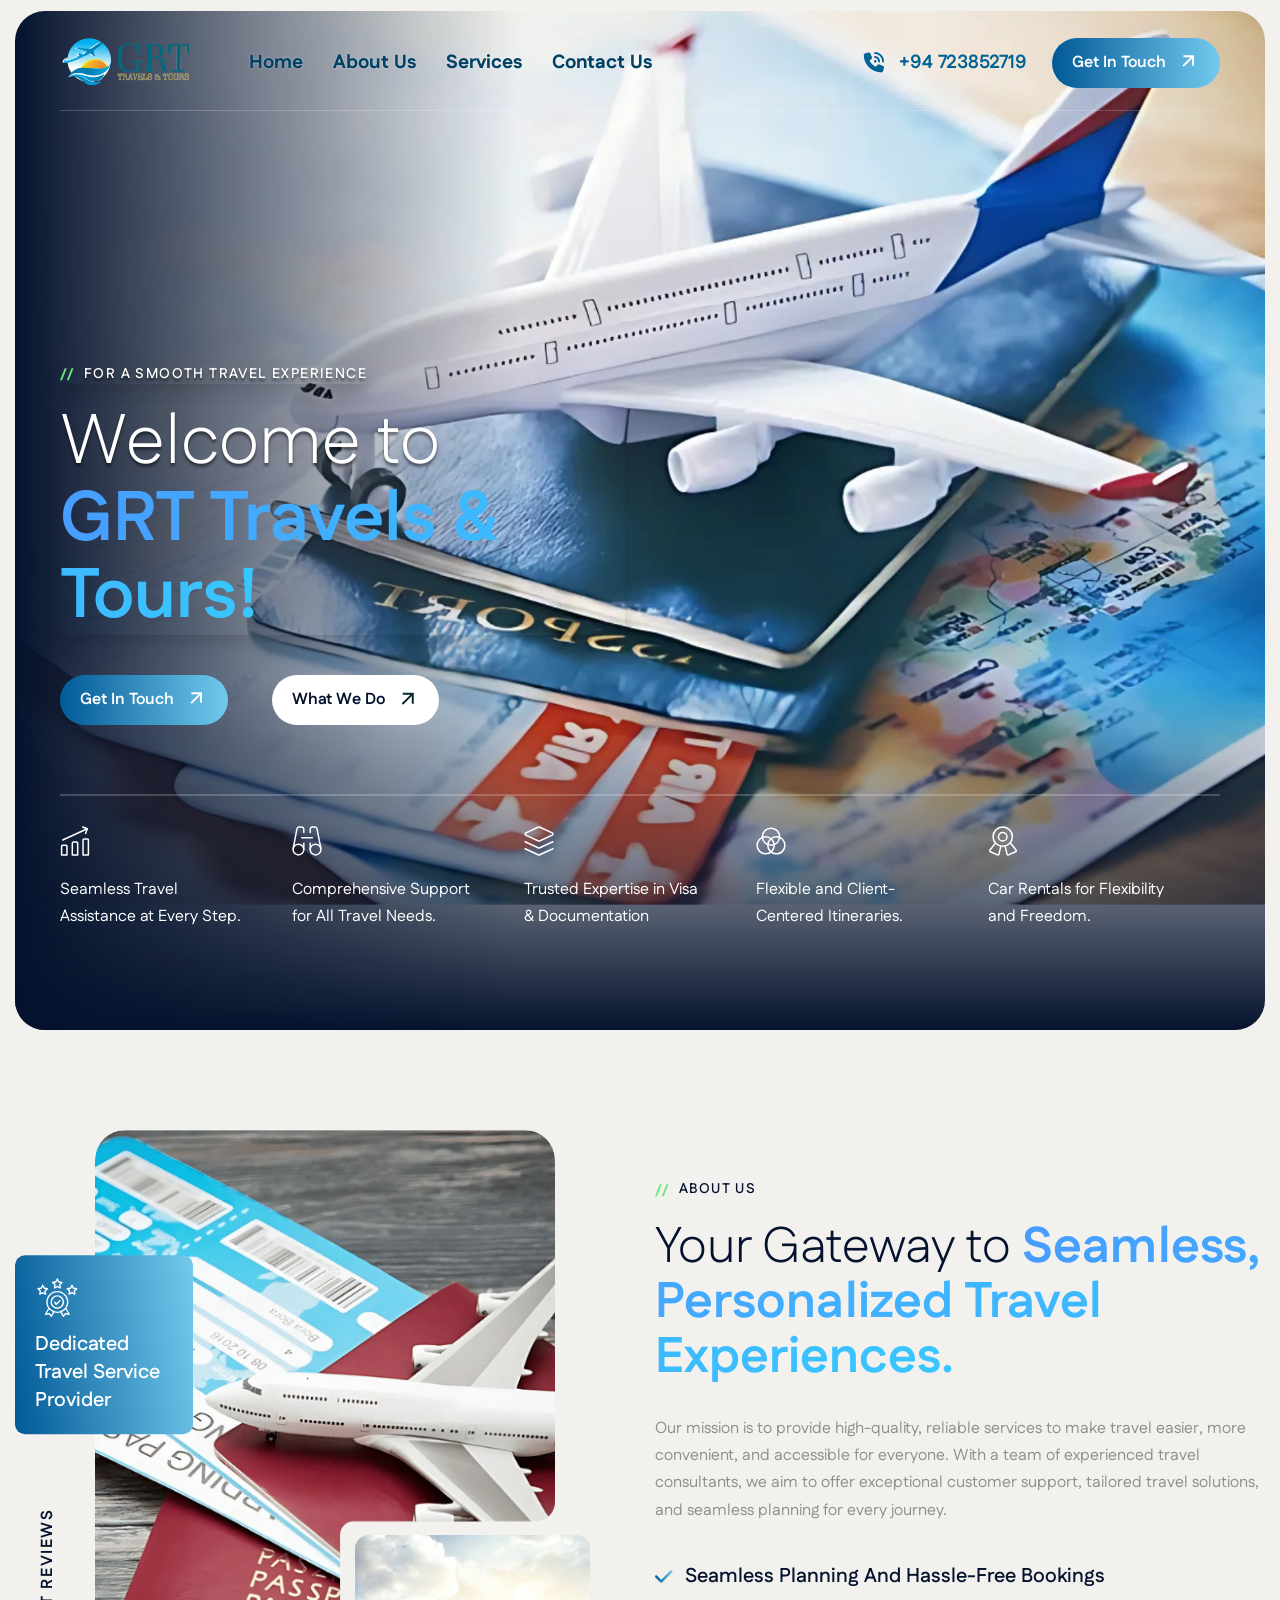
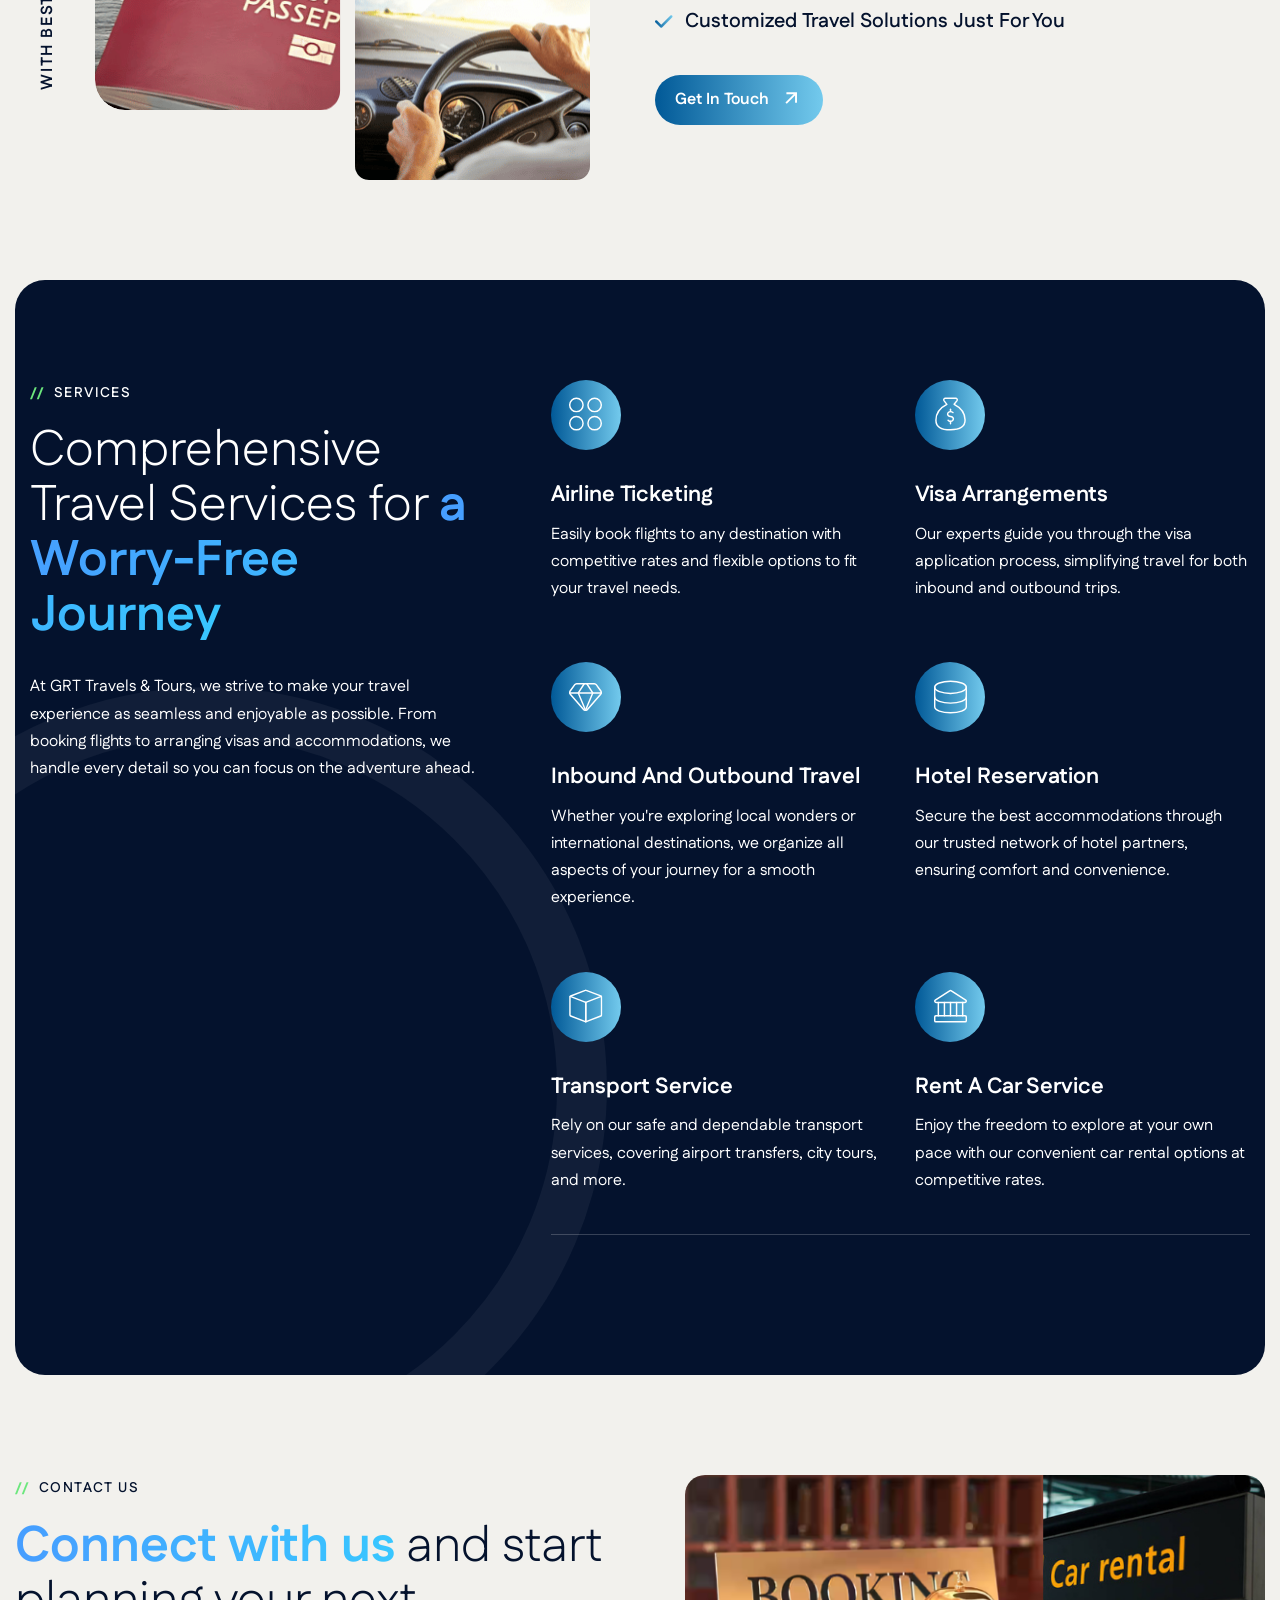
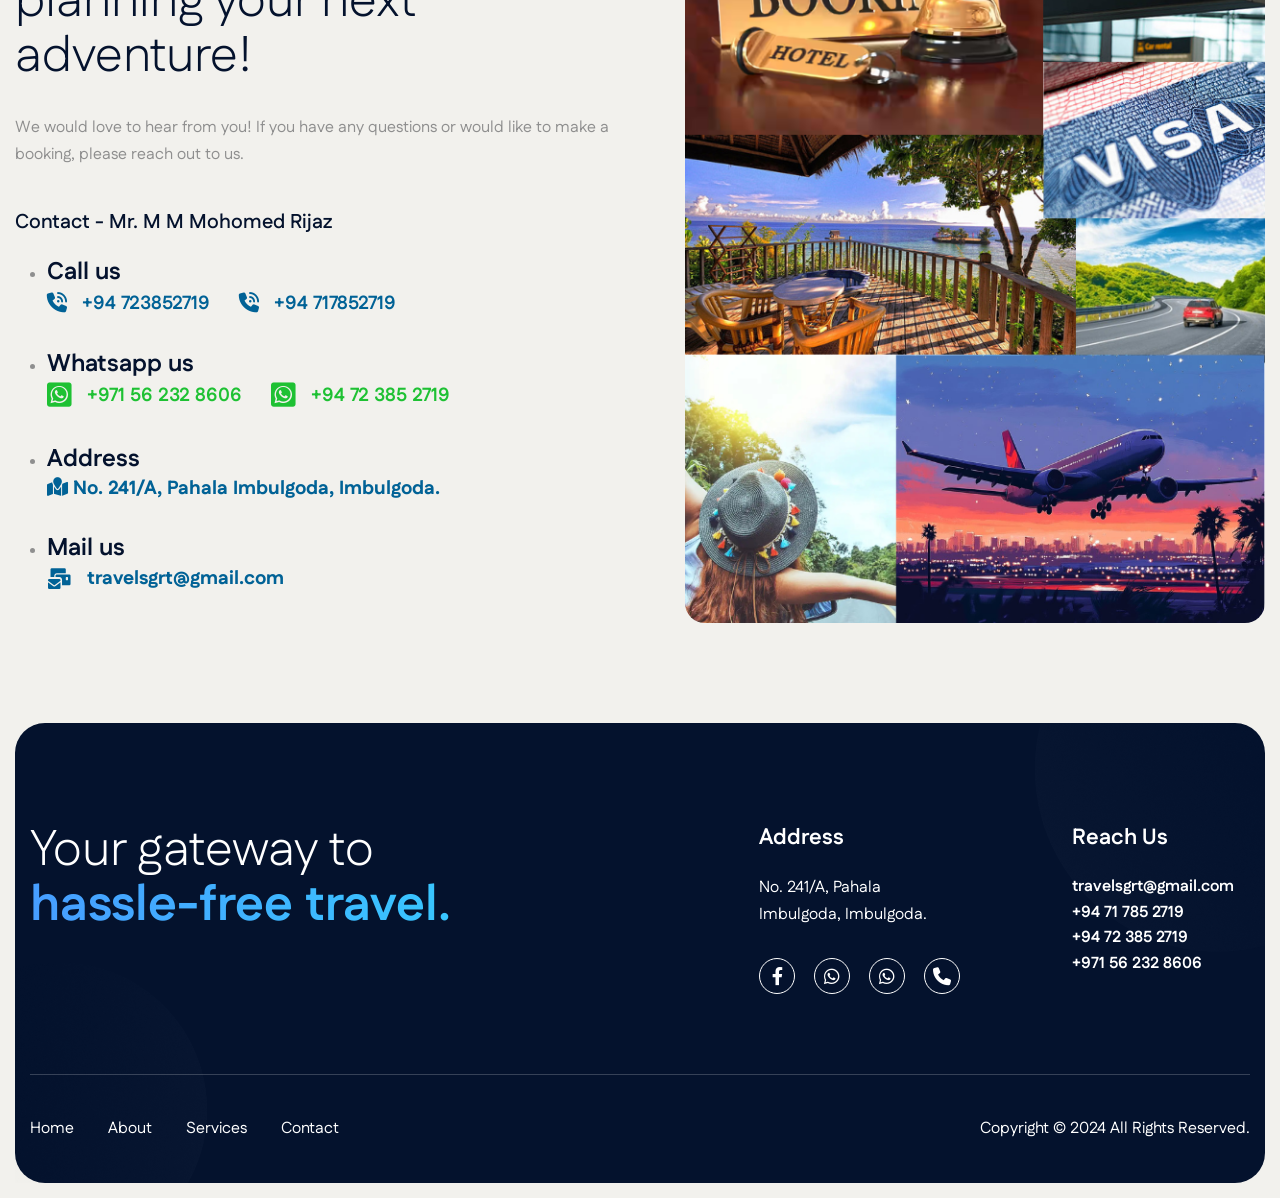
==== commit b6810dd3: "Optimize SEO metadata, Open Graph, sitemap and Schema.org structured data" ====
--- a/index.html
+++ b/index.html
@@ -1,25 +1,121 @@
 <!DOCTYPE html>
-<html lang="zxx">
+<html lang="en">
 
 <head>
 	<!-- Meta -->
 	<meta charset="utf-8">
 	<meta http-equiv="X-UA-Compatible" content="IE=edge">
 	<meta name="viewport" content="width=device-width, initial-scale=1.0, maximum-scale=1">
-    <meta name="description" content="GTR Travels - Expert airline ticketing, visa services, hotel reservations, and car rentals. Book your travel with ease and reliability.">
-    <meta name="keywords" content="GTR Travels, airline ticketing, visa services, hotel bookings, car rentals, travel agency">
-    <meta name="author" content="GTR Travels Team">
-    <meta name="robots" content="index, follow">
-
-    <!-- Open Graph for Social Sharing -->
-    <meta property="og:title" content="GRT Travels and Tours">
-    <meta name="description" content="GRT Travels and Tours - Your trusted partner for airline ticketing, visa services, travel packages, and Sri Lankan visa arrangements.">
-    <meta name="keywords" content="GRT, GRT Travels, GRT Tours, GRT Tickets, Travel and Tours GRT, GRT Visa, GRT Travel Visa, Sri Lankan Visa, Travel Visa">
-    <meta name="author" content="GRT Travels and Tours">
-    <meta name="robots" content="index, follow">
-
-	<!-- Page Title -->
-    <title>GRT Travels &Tours</title>
+    
+    <!-- Page Title -->
+    <title>GRT Travels & Tours | Airline Ticketing, Visa Services & Tour Packages</title>
+
+    <!-- Primary SEO Meta Tags -->
+    <meta name="description" content="GRT Travels & Tours is your trusted travel agency in Sri Lanka for airline ticketing, visa arrangements, worldwide tour packages, hotel reservations, and car rentals.">
+    <meta name="keywords" content="GRT Travels, GRT Travels and Tours, Sri Lanka travel agency, airline ticketing Sri Lanka, visa services Sri Lanka, tourist visa, tour packages Sri Lanka, rent a car Sri Lanka, hotel reservation">
+    <meta name="author" content="GRT Travels & Tours">
+    <meta name="robots" content="index, follow, max-snippet:-1, max-image-preview:large, max-video-preview:-1">
+    <meta name="googlebot" content="index, follow, max-snippet:-1, max-image-preview:large, max-video-preview:-1">
+    <link rel="canonical" href="https://grttravelsandtours.com/">
+
+    <!-- Geo Location Tags for Local SEO -->
+    <meta name="geo.region" content="LK">
+    <meta name="geo.placename" content="Imbulgoda">
+
+    <!-- Open Graph / Facebook / WhatsApp -->
+    <meta property="og:type" content="website">
+    <meta property="og:url" content="https://grttravelsandtours.com/">
+    <meta property="og:site_name" content="GRT Travels & Tours">
+    <meta property="og:title" content="GRT Travels & Tours | Airline Ticketing, Visa Services & Tour Packages">
+    <meta property="og:description" content="Seamless travel experiences with GRT Travels & Tours. Expert flight booking, worldwide visa processing, customized tour packages, hotel reservations, and car rentals.">
+    <meta property="og:image" content="https://grttravelsandtours.com/images/logoFull.png">
+    <meta property="og:image:alt" content="GRT Travels and Tours Logo">
+    <meta property="og:locale" content="en_US">
+
+    <!-- Twitter Card -->
+    <meta name="twitter:card" content="summary_large_image">
+    <meta name="twitter:url" content="https://grttravelsandtours.com/">
+    <meta name="twitter:title" content="GRT Travels & Tours | Airline Ticketing, Visa Services & Tour Packages">
+    <meta name="twitter:description" content="Expert airline ticketing, visa arrangements, tour packages, and car rentals in Sri Lanka. Contact GRT Travels & Tours today.">
+    <meta name="twitter:image" content="https://grttravelsandtours.com/images/logoFull.png">
+
+    <!-- Structured Data (JSON-LD) for Google Rich Snippets & Knowledge Graph -->
+    <script type="application/ld+json">
+    {
+      "@context": "https://schema.org",
+      "@type": "TravelAgency",
+      "name": "GRT Travels & Tours",
+      "image": "https://grttravelsandtours.com/images/logoFull.png",
+      "@id": "https://grttravelsandtours.com/#travelagency",
+      "url": "https://grttravelsandtours.com/",
+      "telephone": ["+94723852719", "+94717852719"],
+      "email": "travelsgrt@gmail.com",
+      "address": {
+        "@type": "PostalAddress",
+        "streetAddress": "No. 241/A, Pahala Imbulgoda",
+        "addressLocality": "Imbulgoda",
+        "addressCountry": "LK"
+      },
+      "sameAs": [
+        "https://www.facebook.com/rijaz.ahamed?mibextid=JRoKGi",
+        "https://maps.app.goo.gl/ZVQit2zTsJauANqc8?g_st=ic"
+      ],
+      "hasOfferCatalog": {
+        "@type": "OfferCatalog",
+        "name": "Travel Services",
+        "itemListElement": [
+          {
+            "@type": "Offer",
+            "itemOffered": {
+              "@type": "Service",
+              "name": "Airline Ticketing",
+              "description": "Competitive rates and flexible flight booking to destinations worldwide."
+            }
+          },
+          {
+            "@type": "Offer",
+            "itemOffered": {
+              "@type": "Service",
+              "name": "Visa Arrangements",
+              "description": "Complete visa processing assistance for inbound and outbound travelers."
+            }
+          },
+          {
+            "@type": "Offer",
+            "itemOffered": {
+              "@type": "Service",
+              "name": "Inbound and Outbound Travel Packages",
+              "description": "Tailored tour packages and itineraries across Sri Lanka and abroad."
+            }
+          },
+          {
+            "@type": "Offer",
+            "itemOffered": {
+              "@type": "Service",
+              "name": "Hotel Reservation",
+              "description": "Top-tier hotel partner bookings ensuring comfort and best rates."
+            }
+          },
+          {
+            "@type": "Offer",
+            "itemOffered": {
+              "@type": "Service",
+              "name": "Transport Service",
+              "description": "Airport pickup/drop, city transfers, and dependable private drivers."
+            }
+          },
+          {
+            "@type": "Offer",
+            "itemOffered": {
+              "@type": "Service",
+              "name": "Rent a Car Service",
+              "description": "Affordable self-drive and chauffeur car rental options."
+            }
+          }
+        ]
+      }
+    }
+    </script>
 	<!-- Favicon Icon -->
     <link rel="icon" type="image/png" href="images/favicon/favicon-96x96.png" sizes="96x96" />
     <link rel="icon" type="image/svg+xml" href="images/favicon/favicon.svg" />
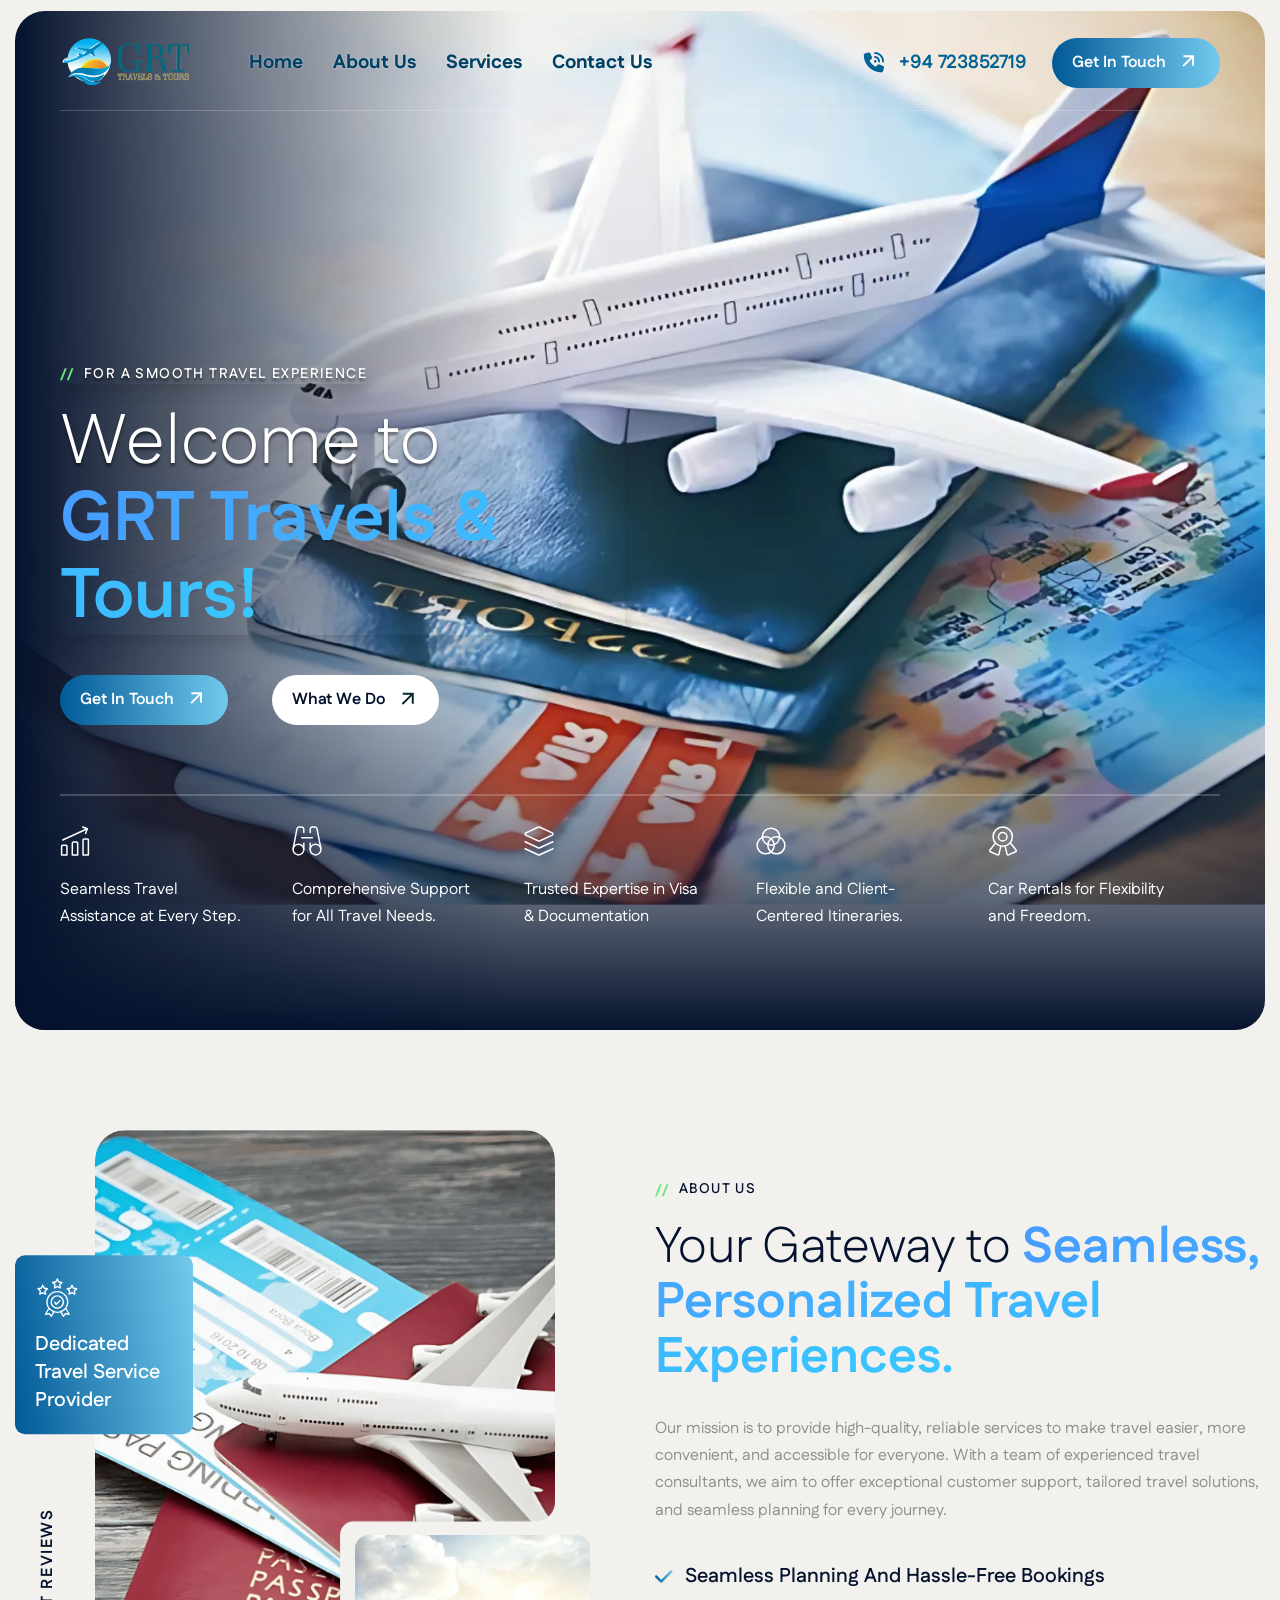
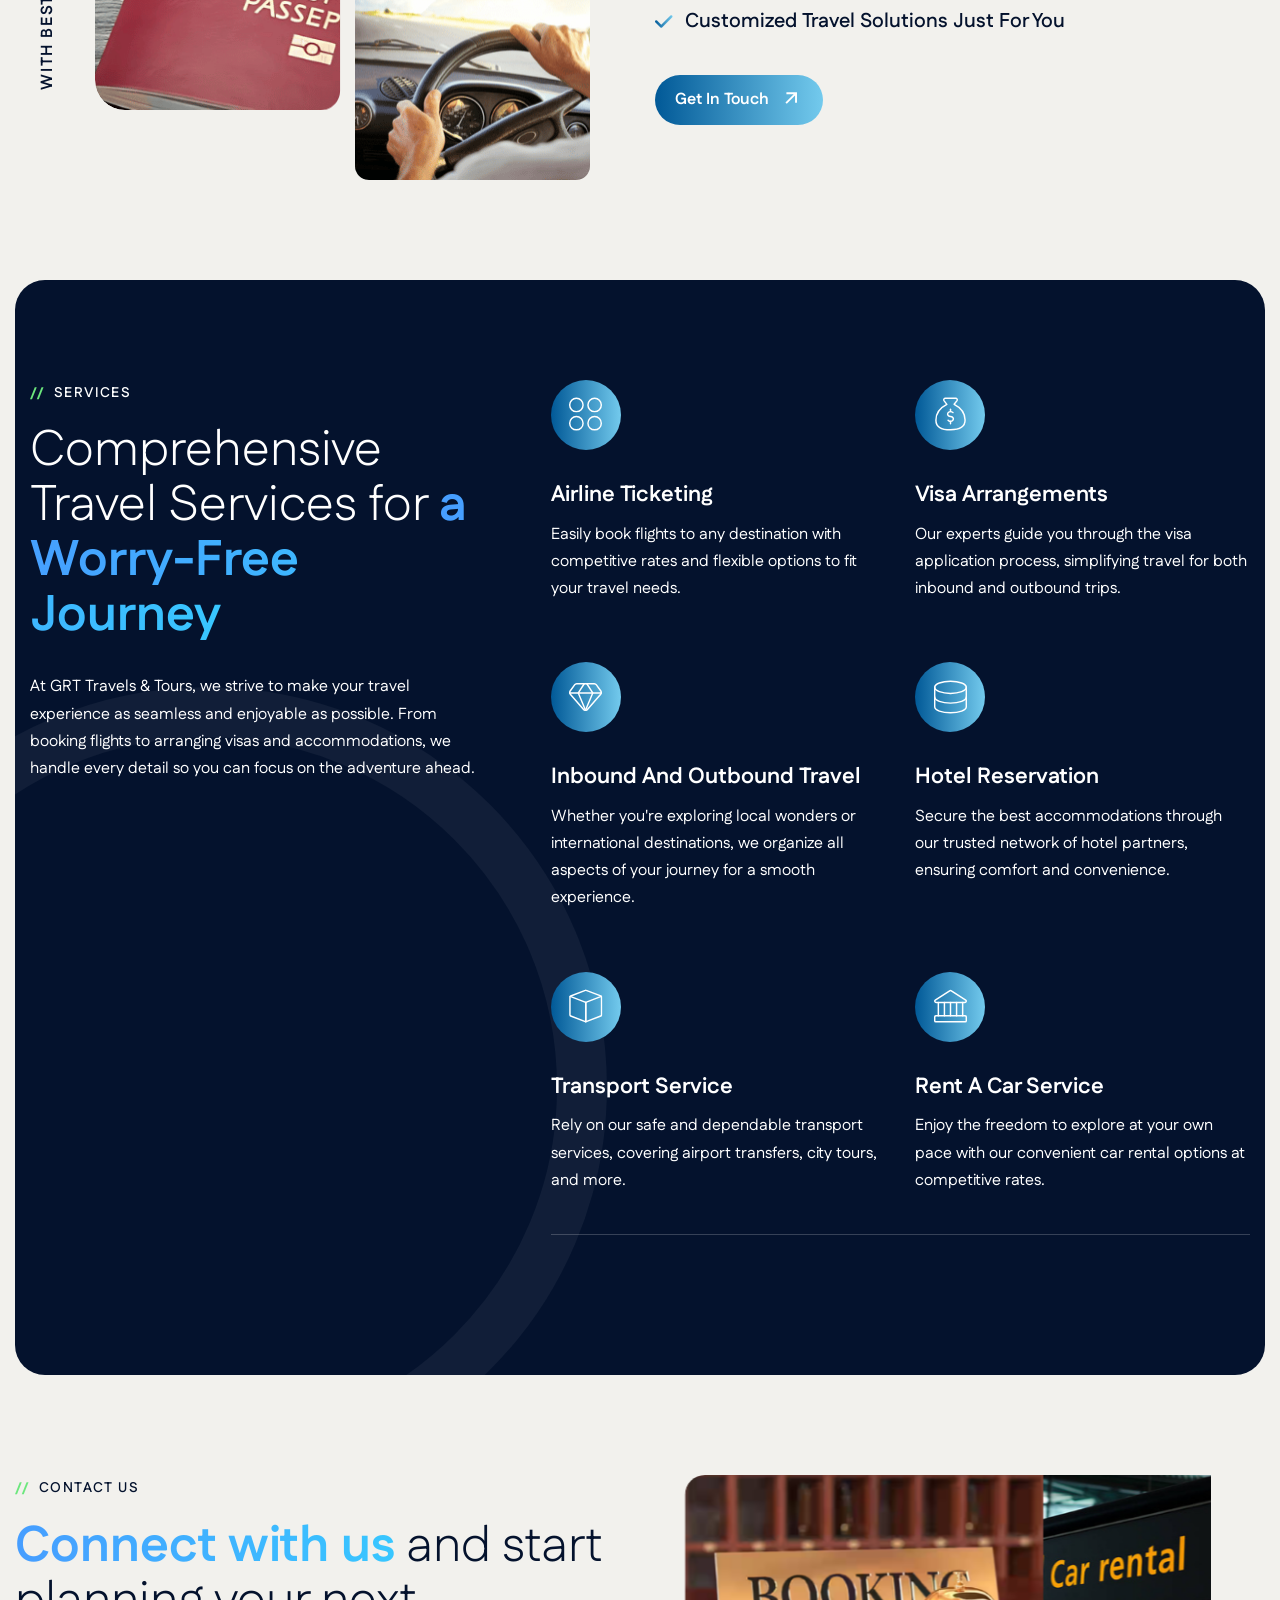
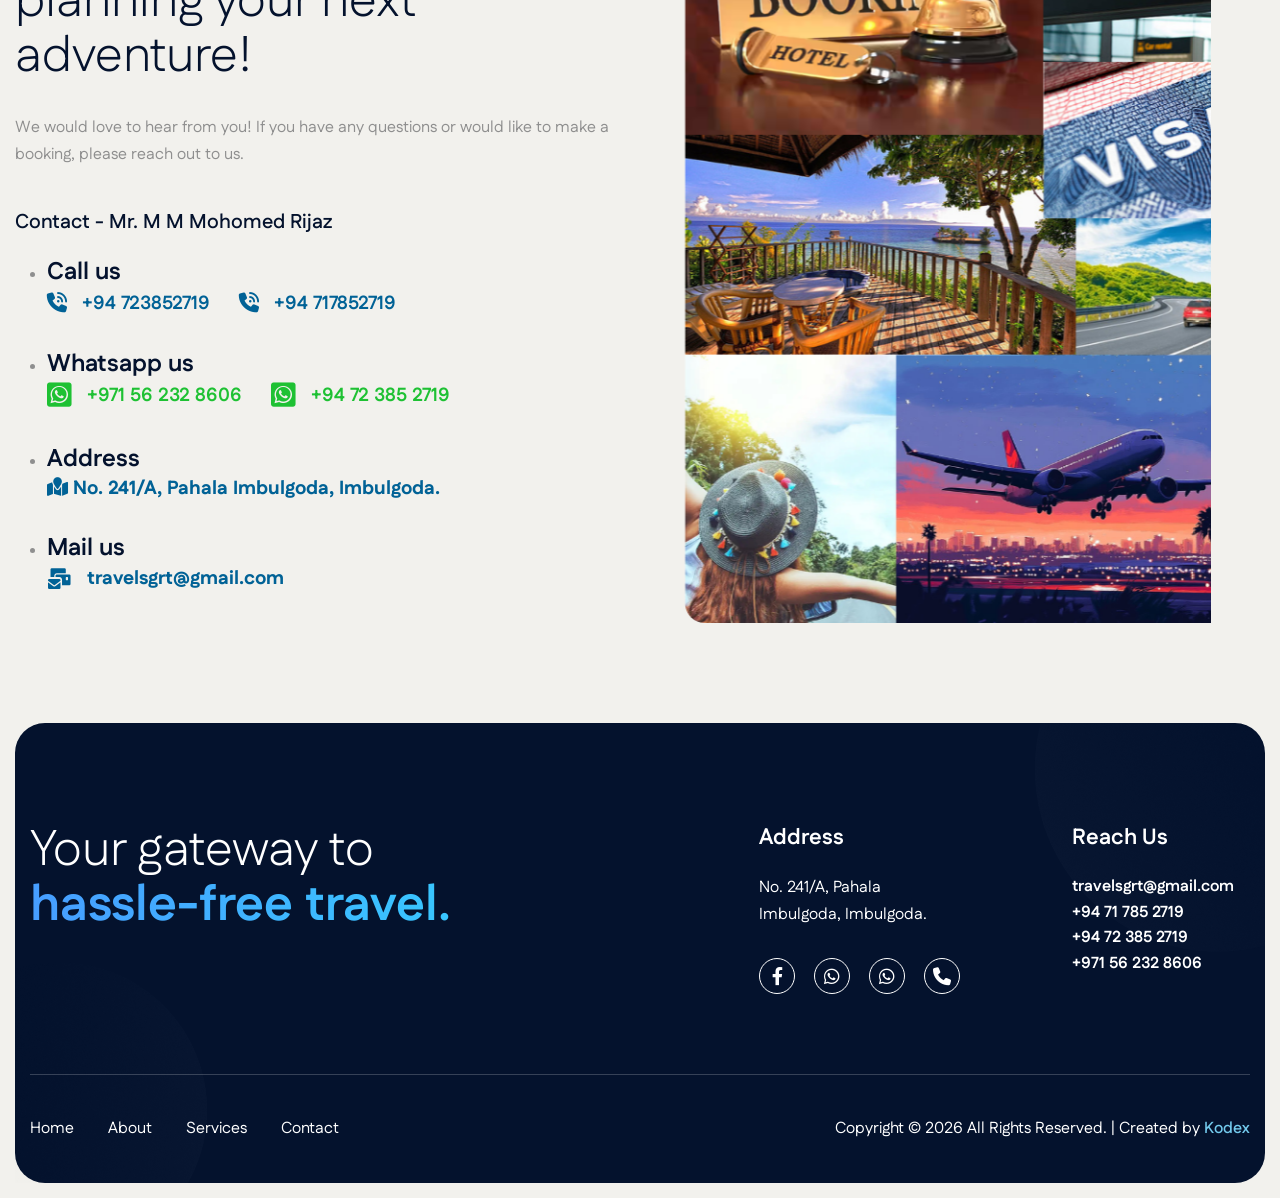
==== commit efa64d15: "Update copyright year to 2026 and add credit link to Kodex" ====
--- a/index.html
+++ b/index.html
@@ -614,7 +614,7 @@
                     <div class="col-md-6">
                         <!-- Footer Copyright Start -->
                         <div class="footer-copyright-text">
-                            <p>Copyright © 2024 All Rights Reserved.</p>
+                            <p>Copyright © 2026 All Rights Reserved. | Created by <a href="https://www.kodelk.online" target="_blank" rel="noopener noreferrer">Kodex</a></p>
                         </div>
                         <!-- Footer Copyright End -->
                     </div>
--- a/css/custom.css
+++ b/css/custom.css
@@ -1447,6 +1447,17 @@
 .footer-copyright-text p{
 	color: var(--white-color);
 	margin: 0;
+}
+
+.footer-copyright-text a{
+	color: var(--accent-color);
+	font-weight: 600;
+	transition: all 0.3s ease-in-out;
+}
+
+.footer-copyright-text a:hover{
+	color: var(--white-color);
+	text-decoration: underline;
 }
 
 /************************************/
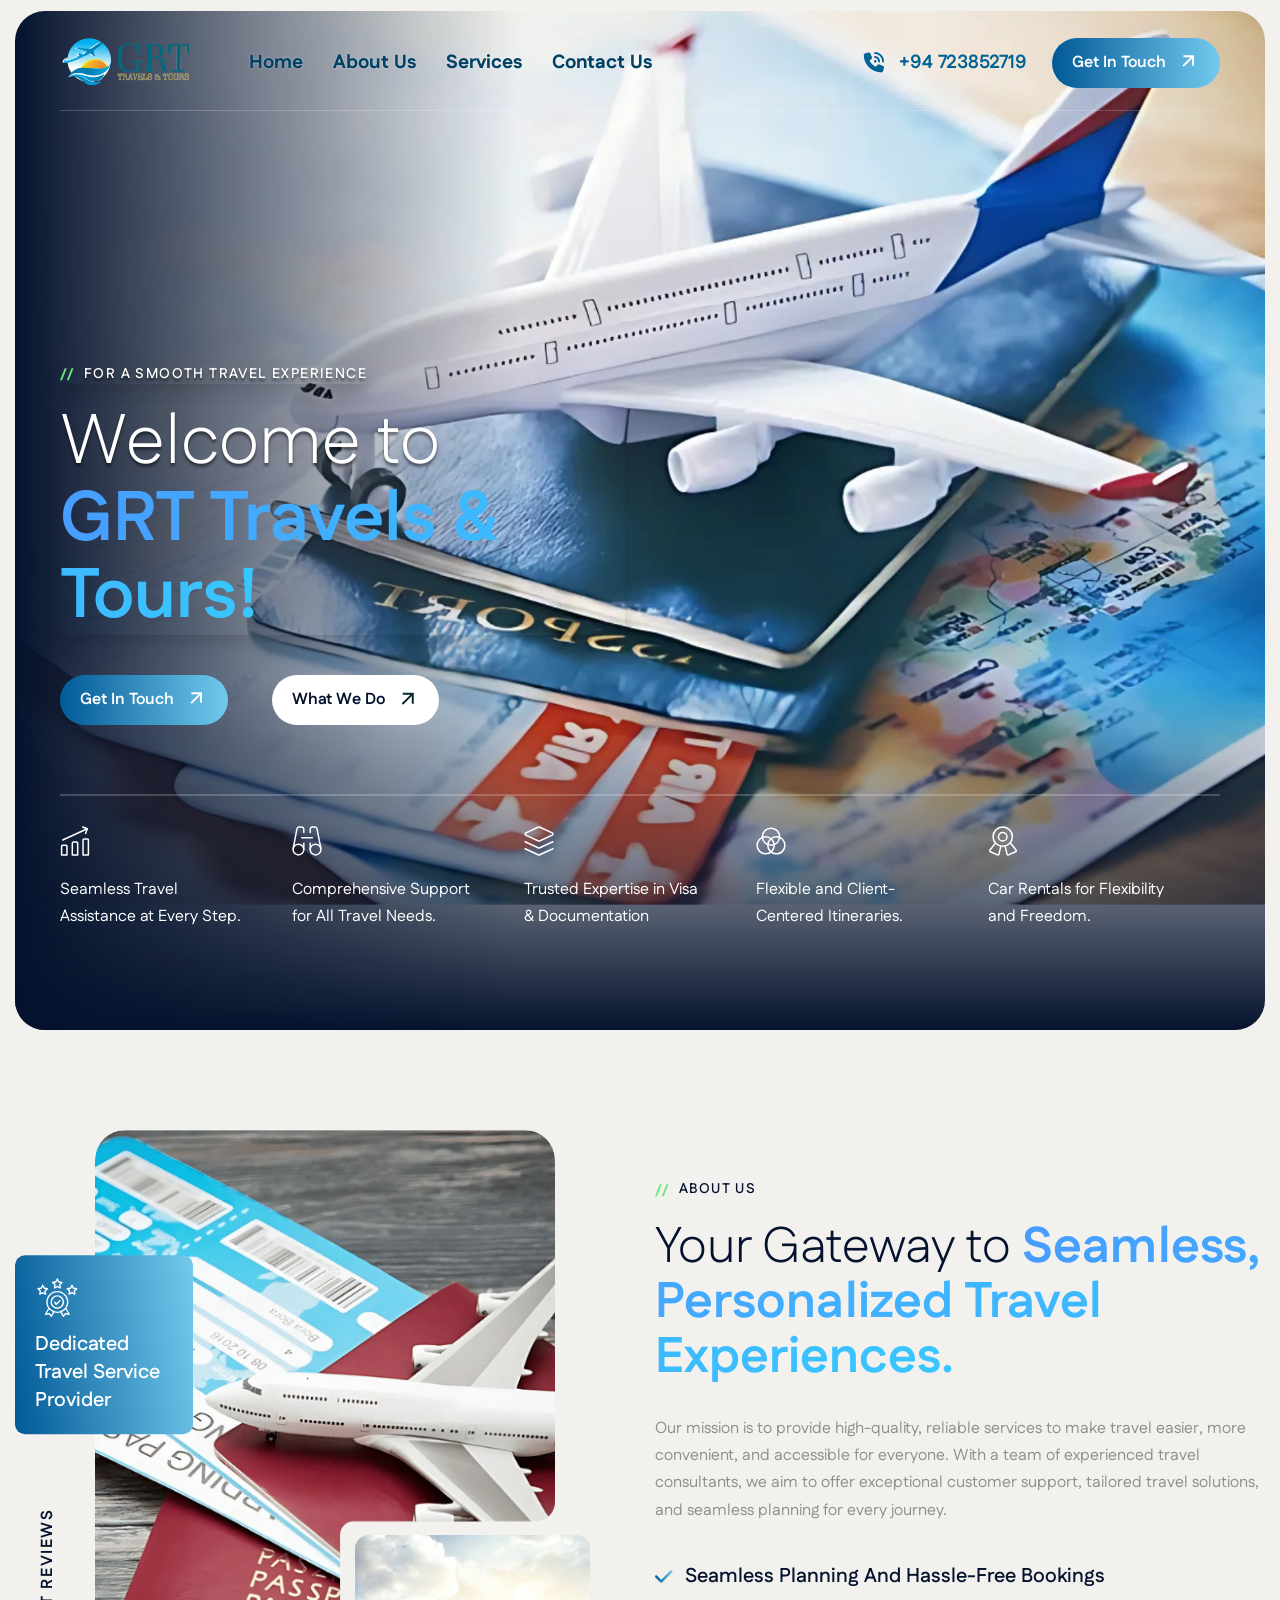
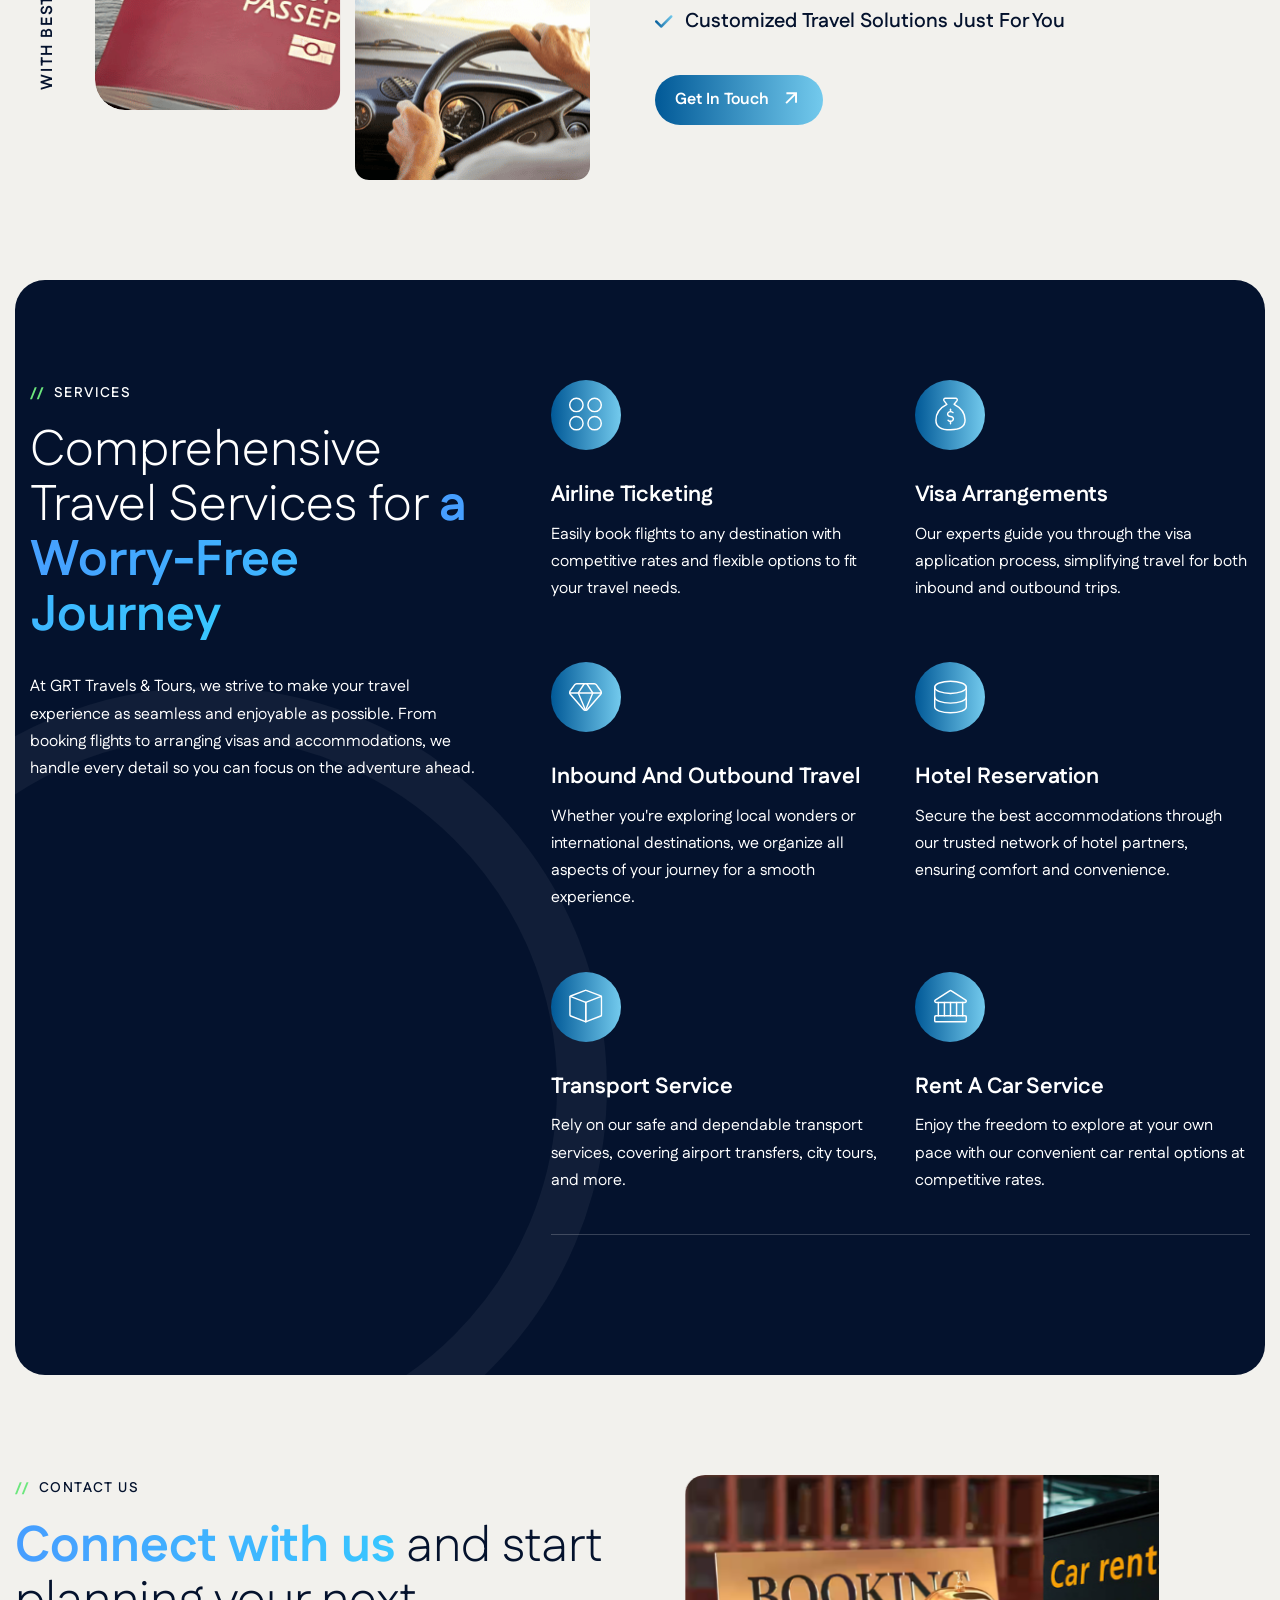
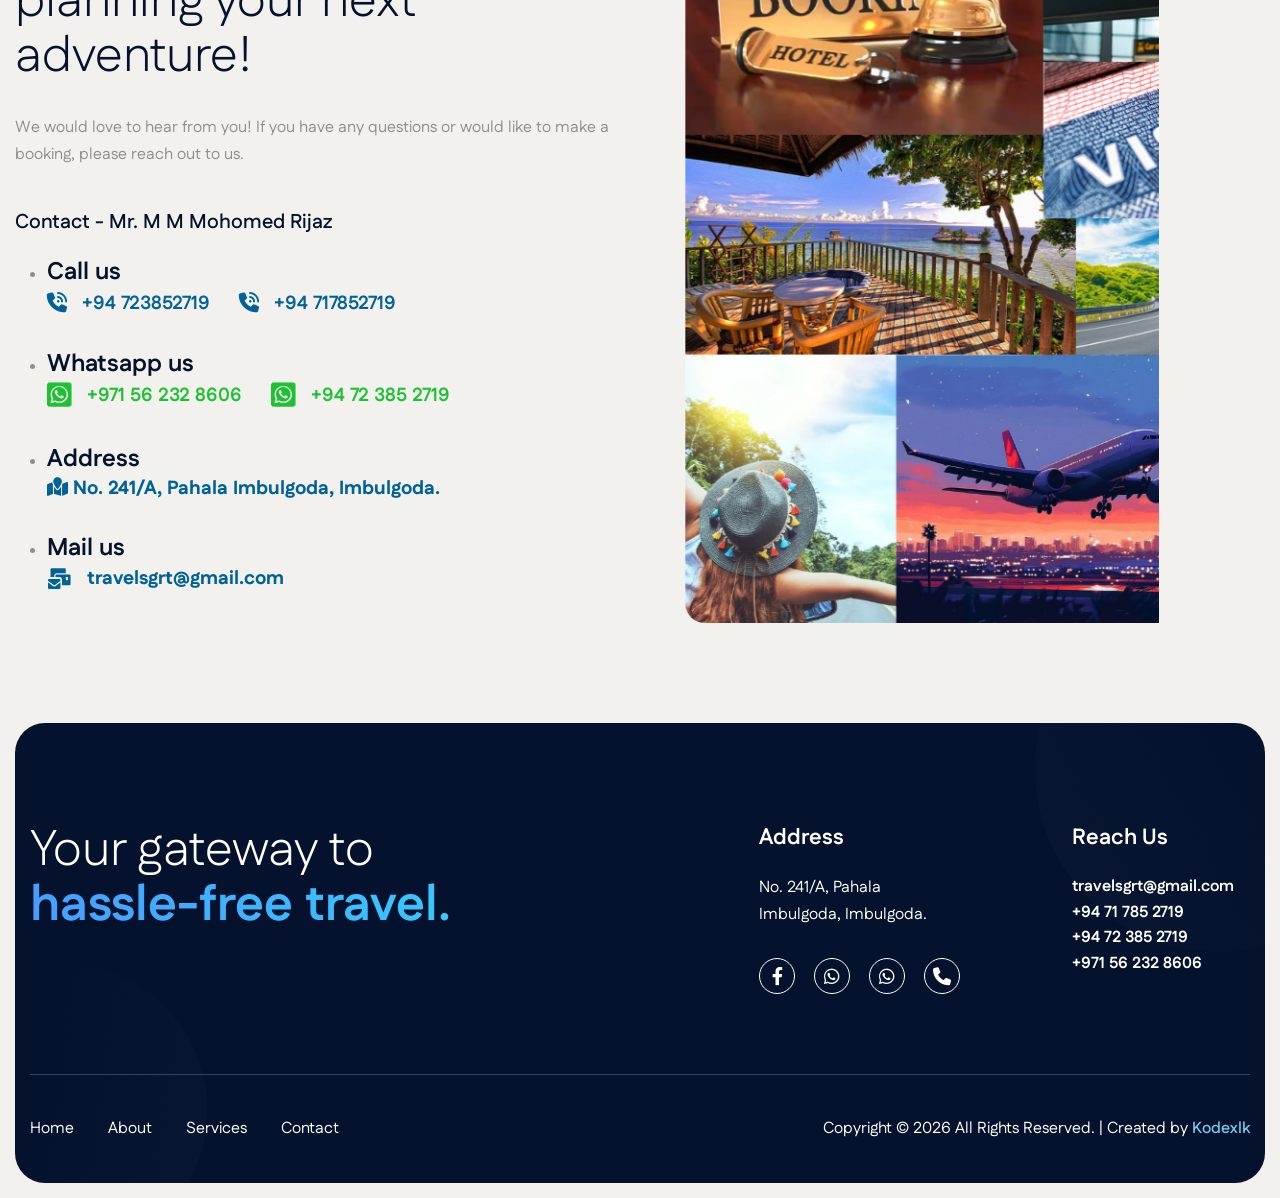
==== commit 7bd4da12: "Update credit name and URL to Kodexlk" ====
--- a/index.html
+++ b/index.html
@@ -614,7 +614,7 @@
                     <div class="col-md-6">
                         <!-- Footer Copyright Start -->
                         <div class="footer-copyright-text">
-                            <p>Copyright © 2026 All Rights Reserved. | Created by <a href="https://www.kodelk.online" target="_blank" rel="noopener noreferrer">Kodex</a></p>
+                            <p>Copyright © 2026 All Rights Reserved. | Created by <a href="https://kodexlk.online" target="_blank" rel="noopener noreferrer">Kodexlk</a></p>
                         </div>
                         <!-- Footer Copyright End -->
                     </div>
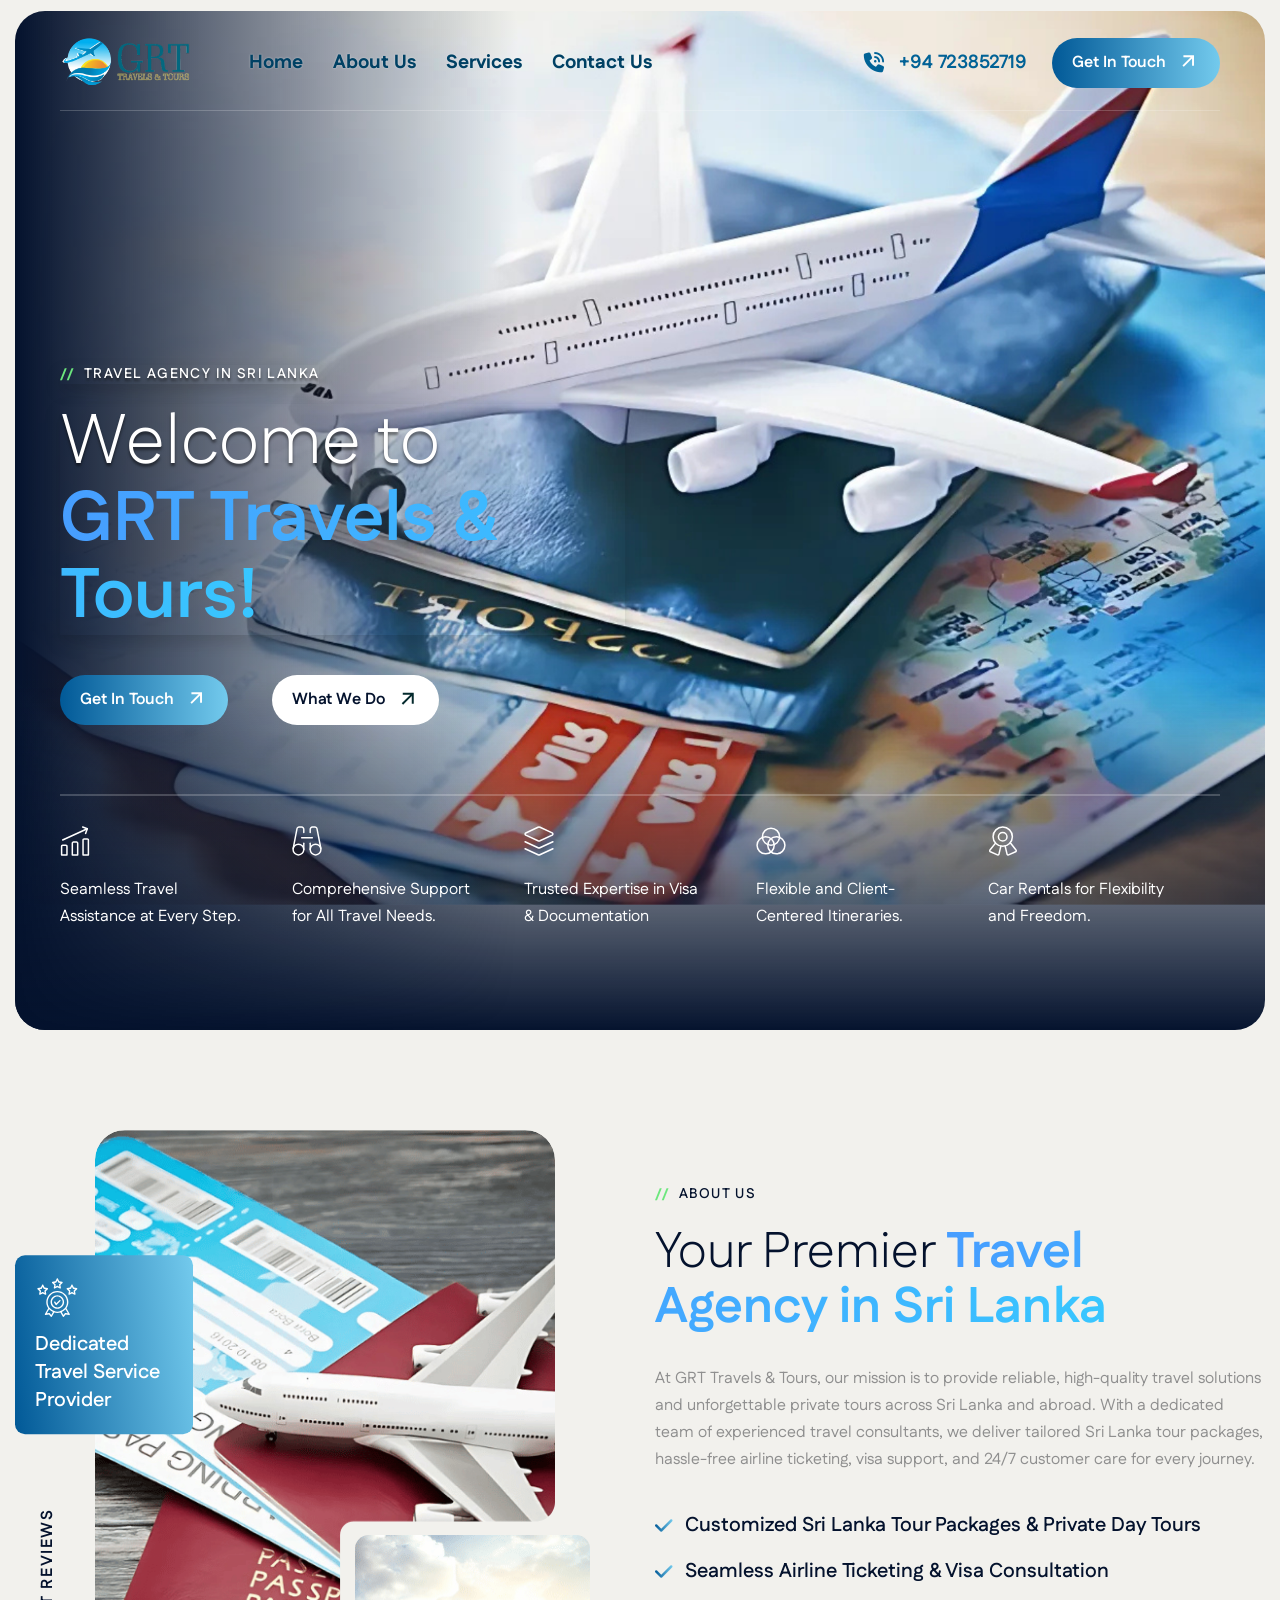
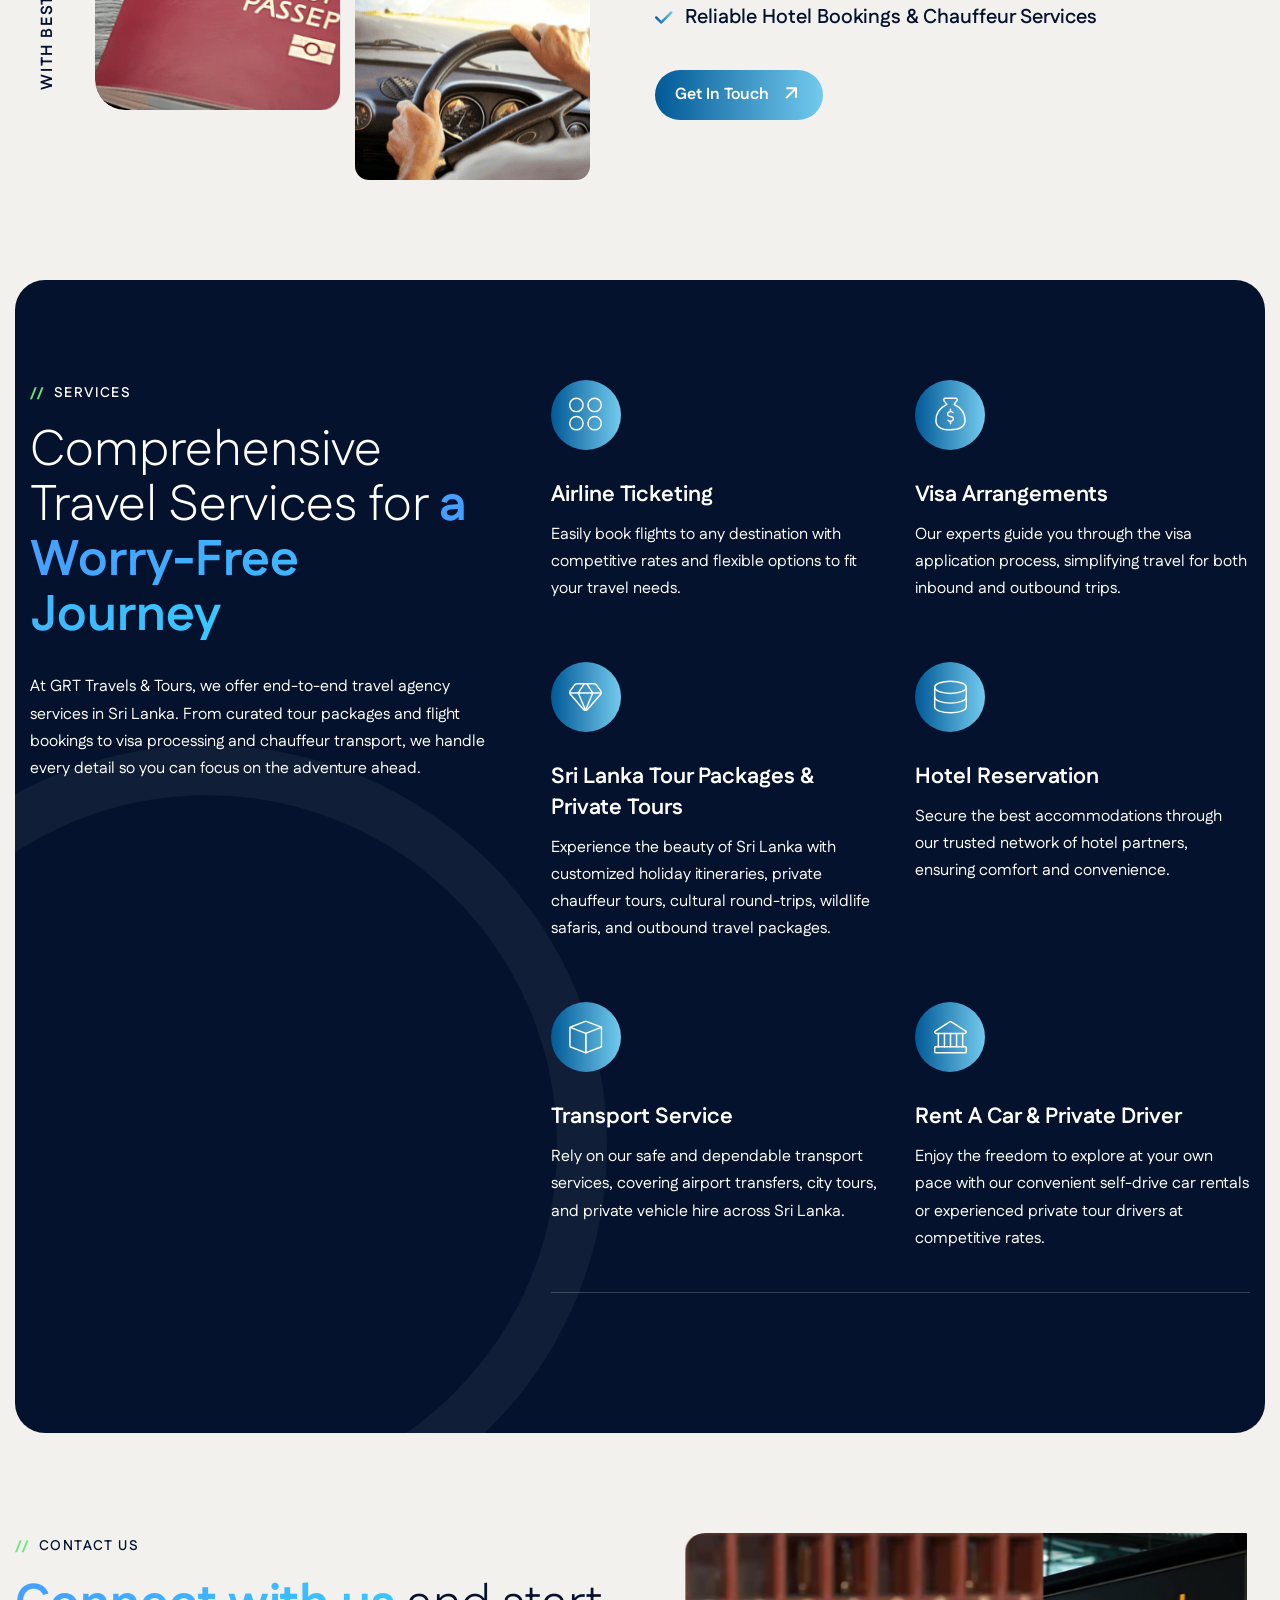
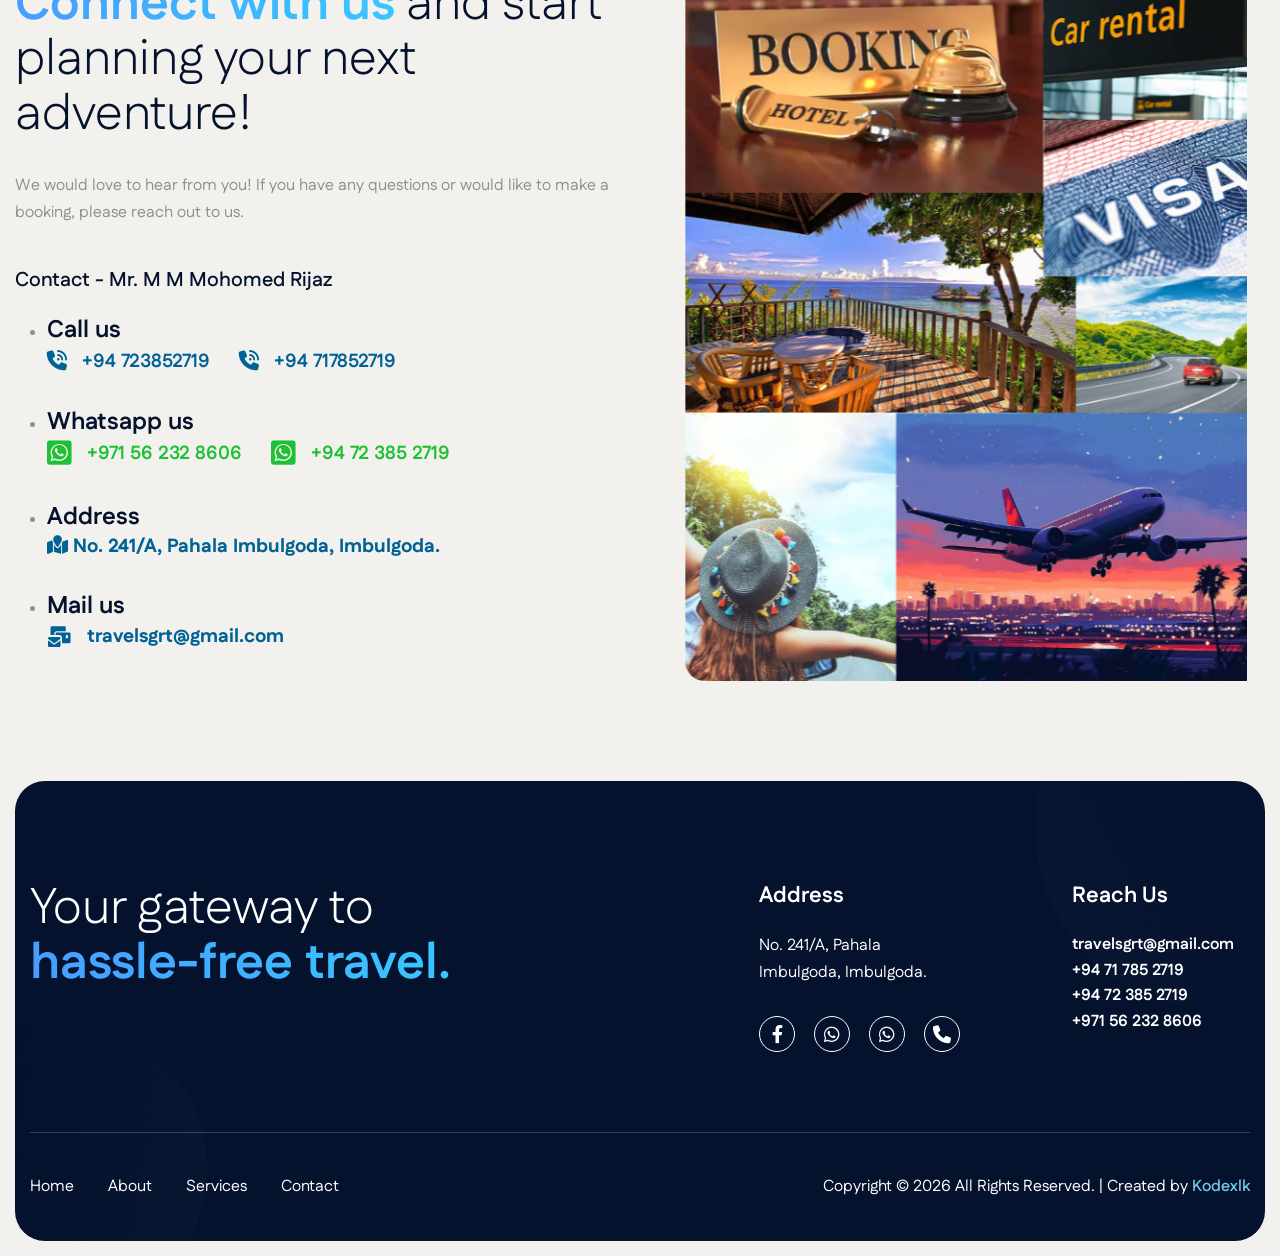
==== commit 0bc5df8b: "Complete SEO enhancement: targeted keywords, headings, image alt tags, Schema.org and sitemap" ====
--- a/index.html
+++ b/index.html
@@ -8,17 +8,17 @@
 	<meta name="viewport" content="width=device-width, initial-scale=1.0, maximum-scale=1">
     
     <!-- Page Title -->
-    <title>GRT Travels & Tours | Airline Ticketing, Visa Services & Tour Packages</title>
+    <title>GRT Travels & Tours | Travel Agency in Sri Lanka & Tour Packages</title>
 
     <!-- Primary SEO Meta Tags -->
-    <meta name="description" content="GRT Travels & Tours is your trusted travel agency in Sri Lanka for airline ticketing, visa arrangements, worldwide tour packages, hotel reservations, and car rentals.">
-    <meta name="keywords" content="GRT Travels, GRT Travels and Tours, Sri Lanka travel agency, airline ticketing Sri Lanka, visa services Sri Lanka, tourist visa, tour packages Sri Lanka, rent a car Sri Lanka, hotel reservation">
+    <meta name="description" content="Discover Sri Lanka with GRT Travels & Tours. Leading travel agency in Sri Lanka specializing in private tours, customized Sri Lanka tour packages, flight ticketing, and visa services.">
+    <meta name="keywords" content="GRT Travels and Tours, GRT Travels Sri Lanka, Sri Lanka tour packages, Travel agency in Sri Lanka, Sri Lanka private tours, explore Sri Lanka, Sri Lanka holiday packages, private driver Sri Lanka, airline ticketing Sri Lanka, visa services Sri Lanka">
     <meta name="author" content="GRT Travels & Tours">
     <meta name="robots" content="index, follow, max-snippet:-1, max-image-preview:large, max-video-preview:-1">
     <meta name="googlebot" content="index, follow, max-snippet:-1, max-image-preview:large, max-video-preview:-1">
     <link rel="canonical" href="https://grttravelsandtours.com/">
 
-    <!-- Geo Location Tags for Local SEO -->
+    <!-- Geo Location Tags for Local SEO (Sri Lanka) -->
     <meta name="geo.region" content="LK">
     <meta name="geo.placename" content="Imbulgoda">
 
@@ -26,17 +26,19 @@
     <meta property="og:type" content="website">
     <meta property="og:url" content="https://grttravelsandtours.com/">
     <meta property="og:site_name" content="GRT Travels & Tours">
-    <meta property="og:title" content="GRT Travels & Tours | Airline Ticketing, Visa Services & Tour Packages">
-    <meta property="og:description" content="Seamless travel experiences with GRT Travels & Tours. Expert flight booking, worldwide visa processing, customized tour packages, hotel reservations, and car rentals.">
+    <meta property="og:title" content="GRT Travels & Tours | Travel Agency in Sri Lanka & Tour Packages">
+    <meta property="og:description" content="Discover Sri Lanka with GRT Travels & Tours. Premier travel agency offering private tours, customized tour packages, flight ticketing, and visa assistance.">
     <meta property="og:image" content="https://grttravelsandtours.com/images/logoFull.png">
-    <meta property="og:image:alt" content="GRT Travels and Tours Logo">
+    <meta property="og:image:width" content="1200">
+    <meta property="og:image:height" content="630">
+    <meta property="og:image:alt" content="GRT Travels and Tours Sri Lanka">
     <meta property="og:locale" content="en_US">
 
     <!-- Twitter Card -->
     <meta name="twitter:card" content="summary_large_image">
     <meta name="twitter:url" content="https://grttravelsandtours.com/">
-    <meta name="twitter:title" content="GRT Travels & Tours | Airline Ticketing, Visa Services & Tour Packages">
-    <meta name="twitter:description" content="Expert airline ticketing, visa arrangements, tour packages, and car rentals in Sri Lanka. Contact GRT Travels & Tours today.">
+    <meta name="twitter:title" content="GRT Travels & Tours | Travel Agency in Sri Lanka & Tour Packages">
+    <meta name="twitter:description" content="Discover Sri Lanka with GRT Travels & Tours. Premier travel agency offering private tours, customized tour packages, flight ticketing, and visa assistance.">
     <meta name="twitter:image" content="https://grttravelsandtours.com/images/logoFull.png">
 
     <!-- Structured Data (JSON-LD) for Google Rich Snippets & Knowledge Graph -->
@@ -45,38 +47,54 @@
       "@context": "https://schema.org",
       "@type": "TravelAgency",
       "name": "GRT Travels & Tours",
+      "alternateName": ["GRT Travels", "GRT Travels Sri Lanka", "GRT Travels and Tours"],
       "image": "https://grttravelsandtours.com/images/logoFull.png",
       "@id": "https://grttravelsandtours.com/#travelagency",
       "url": "https://grttravelsandtours.com/",
+      "description": "Leading travel agency in Sri Lanka specializing in private tours, customized Sri Lanka tour packages, airline ticketing, hotel reservations, and car rental services.",
       "telephone": ["+94723852719", "+94717852719"],
       "email": "travelsgrt@gmail.com",
       "address": {
         "@type": "PostalAddress",
         "streetAddress": "No. 241/A, Pahala Imbulgoda",
         "addressLocality": "Imbulgoda",
+        "addressRegion": "Western Province",
         "addressCountry": "LK"
       },
+      "areaServed": {
+        "@type": "Country",
+        "name": "Sri Lanka"
+      },
+      "priceRange": "$$",
       "sameAs": [
         "https://www.facebook.com/rijaz.ahamed?mibextid=JRoKGi",
         "https://maps.app.goo.gl/ZVQit2zTsJauANqc8?g_st=ic"
       ],
       "hasOfferCatalog": {
         "@type": "OfferCatalog",
-        "name": "Travel Services",
+        "name": "Sri Lanka Travel Services & Tour Packages",
         "itemListElement": [
           {
             "@type": "Offer",
             "itemOffered": {
               "@type": "Service",
-              "name": "Airline Ticketing",
-              "description": "Competitive rates and flexible flight booking to destinations worldwide."
+              "name": "Sri Lanka Tour Packages & Private Tours",
+              "description": "Customized Sri Lanka holiday itineraries, private chauffeur tours, cultural round-trips, and wildlife safaris."
             }
           },
           {
             "@type": "Offer",
             "itemOffered": {
               "@type": "Service",
-              "name": "Visa Arrangements",
+              "name": "Travel Agency & Airline Ticketing",
+              "description": "Competitive rates and flight booking to destinations worldwide."
+            }
+          },
+          {
+            "@type": "Offer",
+            "itemOffered": {
+              "@type": "Service",
+              "name": "Visa Arrangements & Consultation",
               "description": "Complete visa processing assistance for inbound and outbound travelers."
             }
           },
@@ -84,32 +102,24 @@
             "@type": "Offer",
             "itemOffered": {
               "@type": "Service",
-              "name": "Inbound and Outbound Travel Packages",
-              "description": "Tailored tour packages and itineraries across Sri Lanka and abroad."
+              "name": "Hotel Reservation",
+              "description": "Top-tier hotel partner bookings ensuring comfort and best rates across Sri Lanka."
             }
           },
           {
             "@type": "Offer",
             "itemOffered": {
               "@type": "Service",
-              "name": "Hotel Reservation",
-              "description": "Top-tier hotel partner bookings ensuring comfort and best rates."
+              "name": "Airport Transfers & Transport Service",
+              "description": "Reliable airport pickup, drop-off, and private vehicle transport across Sri Lanka."
             }
           },
           {
             "@type": "Offer",
             "itemOffered": {
               "@type": "Service",
-              "name": "Transport Service",
-              "description": "Airport pickup/drop, city transfers, and dependable private drivers."
-            }
-          },
-          {
-            "@type": "Offer",
-            "itemOffered": {
-              "@type": "Service",
-              "name": "Rent a Car Service",
-              "description": "Affordable self-drive and chauffeur car rental options."
+              "name": "Rent a Car & Private Driver Service",
+              "description": "Flexible and affordable self-drive cars and English-speaking chauffeur guides."
             }
           }
         ]
@@ -150,7 +160,7 @@
 	<div class="preloader">
 		<div class="loading-container">
 			<div class="loading"></div>
-			<div id="loading-icon"><img src="images/logoimage.png" alt=""></div>
+			<div id="loading-icon"><img src="images/logoimage.png" alt="GRT Travels & Tours Loading"></div>
 		</div>
 	</div>
 	<!-- Preloader End -->
@@ -162,7 +172,7 @@
 				<div class="container-fluid">
 					<!-- Logo Start -->
 					<a class="navbar-brand" href="index.html">
-						<img src="images/logo-nav.svg" alt="Logo">
+						<img src="images/logo-nav.svg" alt="GRT Travels & Tours - Travel Agency in Sri Lanka">
 					</a>
 					<!-- Logo End -->
 
@@ -202,7 +212,7 @@
                         <div class="hero-content">
                             <!-- Section Title Start -->
                             <div class="section-title">
-                                <h3 class="wow fadeInUp shadow">for a smooth travel experience</h3>
+                                <h3 class="wow fadeInUp shadow">Travel Agency in Sri Lanka</h3>
                                 <h1 class="wow fadeInUp shadow" data-wow-delay="0.2s">Welcome to <span class="shadow-none"><br>GRT Travels & Tours!</span></h1>
                             </div>
                             <!-- Section Title End -->
@@ -224,7 +234,7 @@
                             <!-- Export Coaching Step Start -->
                             <div class="export-coaching-step">
                                 <div class="icon-box">
-                                    <img src="images/icon-export-coaching-1.svg" alt="">
+                                    <img src="images/icon-export-coaching-1.svg" alt="Seamless Travel Assistance Sri Lanka">
                                 </div>
                                 <div class="export-coaching-step-content">
                                     <p>Seamless Travel Assistance at Every Step.</p>
@@ -235,7 +245,7 @@
                             <!-- Export Coaching Step Start -->
                             <div class="export-coaching-step">
                                 <div class="icon-box">
-                                    <img src="images/icon-export-coaching-2.svg" alt="">
+                                    <img src="images/icon-export-coaching-2.svg" alt="Comprehensive Tour Support Sri Lanka">
                                 </div>
                                 <div class="export-coaching-step-content">
                                     <p>Comprehensive Support for All Travel Needs.</p>
@@ -246,7 +256,7 @@
                             <!-- Export Coaching Step Start -->
                             <div class="export-coaching-step">
                                 <div class="icon-box">
-                                    <img src="images/icon-export-coaching-3.svg" alt="">
+                                    <img src="images/icon-export-coaching-3.svg" alt="Visa and Travel Documentation Sri Lanka">
                                 </div>
                                 <div class="export-coaching-step-content">
                                     <p>Trusted Expertise in Visa & Documentation</p>
@@ -257,7 +267,7 @@
                             <!-- Export Coaching Step Start -->
                             <div class="export-coaching-step">
                                 <div class="icon-box">
-                                    <img src="images/icon-export-coaching-4.svg" alt="">
+                                    <img src="images/icon-export-coaching-4.svg" alt="Customized Sri Lanka Tour Packages">
                                 </div>
                                 <div class="export-coaching-step-content">
                                     <p>Flexible and Client-Centered Itineraries.</p>
@@ -268,7 +278,7 @@
                             <!-- Export Coaching Step Start -->
                             <div class="export-coaching-step">
                                 <div class="icon-box">
-                                    <img src="images/icon-export-coaching-5.svg" alt="">
+                                    <img src="images/icon-export-coaching-5.svg" alt="Car Rentals and Private Drivers in Sri Lanka">
                                 </div>
                                 <div class="export-coaching-step-content">
                                     <p>Car Rentals for Flexibility and Freedom.</p>
@@ -293,7 +303,7 @@
                         <!-- About Us Img Start -->
                         <div class="about-us-img-1">
                             <figure class="image-anime">
-                                <img src="images/content/travel2.png" alt="">
+                                <img src="images/content/travel2.png" alt="Explore Sri Lanka Tour Packages - GRT Travels & Tours">
                             </figure>
                         </div>
                         <!-- About Us Img End -->
@@ -301,7 +311,7 @@
                         <!-- About Us Img Start -->
                         <div class="about-us-img-2">
                             <figure class="image-anime">
-                                <img src="images/content/car-drive2.png" alt="">
+                                <img src="images/content/car-drive2.png" alt="Sri Lanka Private Tours and Chauffeur Services">
                             </figure>                
                         </div>
                         <!-- About Us Img End -->
@@ -309,7 +319,7 @@
                         <!-- About Experience Box Start -->
                         <div class="about-experience-box">
                             <div class="icon-box">
-                                <img src="images/icon-company-experience.svg" alt="">
+                                <img src="images/icon-company-experience.svg" alt="Dedicated Sri Lanka Travel Agency Experience">
                             </div>
 
                             <div class="about-experience-content">
@@ -333,8 +343,8 @@
                         <!-- Section Title Start -->
                         <div class="section-title">
                             <h3 class="wow fadeInUp">about us</h3>
-                            <h2 class="wow fadeInUp" data-wow-delay="0.2s">Your Gateway to <span>Seamless, Personalized Travel Experiences. </span></h2>
-                            <p class="wow fadeInUp" data-wow-delay="0.4s">Our mission is to provide high-quality, reliable services to make travel easier, more convenient, and accessible for everyone. With a team of experienced travel consultants, we aim to offer exceptional customer support, tailored travel solutions, and seamless planning for every journey.</p>
+                            <h2 class="wow fadeInUp" data-wow-delay="0.2s">Your Premier <span>Travel Agency in Sri Lanka</span></h2>
+                            <p class="wow fadeInUp" data-wow-delay="0.4s">At GRT Travels & Tours, our mission is to provide reliable, high-quality travel solutions and unforgettable private tours across Sri Lanka and abroad. With a dedicated team of experienced travel consultants, we deliver tailored Sri Lanka tour packages, hassle-free airline ticketing, visa support, and 24/7 customer care for every journey.</p>
                         </div>
                         <!-- Section Title End -->
 
@@ -344,8 +354,9 @@
                             <!--travel agent's name and contact information-->
                             
                             <ul>
-                                <li>Seamless Planning and Hassle-Free Bookings</li>
-                                <li>Customized Travel Solutions Just for You</li>
+                                <li>Customized Sri Lanka Tour Packages & Private Day Tours</li>
+                                <li>Seamless Airline Ticketing & Visa Consultation</li>
+                                <li>Reliable Hotel Bookings & Chauffeur Services</li>
                             </ul>
                         </div>
                         <!-- About Us List End -->
@@ -374,7 +385,7 @@
                         <div class="section-title">
                             <h3 class="wow fadeInUp">services</h3>
                             <h2 class="wow fadeInUp" data-wow-delay="0.25s">Comprehensive Travel Services for <span>a Worry-Free Journey</span></h2>
-                            <p class="wow fadeInUp" data-wow-delay="0.5s">At GRT Travels & Tours, we strive to make your travel experience as seamless and enjoyable as possible. From booking flights to arranging visas and accommodations, we handle every detail so you can focus on the adventure ahead. </p>
+                            <p class="wow fadeInUp" data-wow-delay="0.5s">At GRT Travels & Tours, we offer end-to-end travel agency services in Sri Lanka. From curated tour packages and flight bookings to visa processing and chauffeur transport, we handle every detail so you can focus on the adventure ahead.</p>
                         </div>
                         <!-- Section Title End -->
 
@@ -389,7 +400,7 @@
                         <!-- Service Item Start -->
                         <div class="service-item wow fadeInUp">
                             <div class="icon-box">
-                                <img src="images/icon-services-1.svg" alt="">
+                                <img src="images/icon-services-1.svg" alt="Airline Ticketing - GRT Travels Sri Lanka">
                             </div>
 
                             <div class="service-item-content">
@@ -402,7 +413,7 @@
                         <!-- Service Item Start -->
                         <div class="service-item wow fadeInUp" data-wow-delay="0.2s">
                             <div class="icon-box">
-                                <img src="images/icon-services-2.svg" alt="">
+                                <img src="images/icon-services-2.svg" alt="Visa Processing & Arrangements Sri Lanka">
                             </div>
 
                             <div class="service-item-content">
@@ -415,12 +426,12 @@
                         <!-- Service Item Start -->
                         <div class="service-item wow fadeInUp" data-wow-delay="0.4s">
                             <div class="icon-box">
-                                <img src="images/icon-services-3.svg" alt="">
+                                <img src="images/icon-services-3.svg" alt="Sri Lanka Tour Packages & Private Tours">
                             </div>
 
                             <div class="service-item-content">
-                                <h3>Inbound and Outbound Travel</h3>
-                                <p>Whether you're exploring local wonders or international destinations, we organize all aspects of your journey for a smooth experience.</p>
+                                <h3>Sri Lanka Tour Packages & Private Tours</h3>
+                                <p>Experience the beauty of Sri Lanka with customized holiday itineraries, private chauffeur tours, cultural round-trips, wildlife safaris, and outbound travel packages.</p>
                             </div>
                         </div>
                         <!-- Service Item Start -->
@@ -428,7 +439,7 @@
                         <!-- Service Item Start -->
                         <div class="service-item wow fadeInUp" data-wow-delay="0.6s">
                             <div class="icon-box">
-                                <img src="images/icon-services-4.svg" alt="">
+                                <img src="images/icon-services-4.svg" alt="Hotel Reservations across Sri Lanka">
                             </div>
 
                             <div class="service-item-content">
@@ -441,12 +452,12 @@
                         <!-- Service Item Start -->
                         <div class="service-item wow fadeInUp" data-wow-delay="0.8s">
                             <div class="icon-box">
-                                <img src="images/icon-services-5.svg" alt="">
+                                <img src="images/icon-services-5.svg" alt="Airport Transport & Private Transfers Sri Lanka">
                             </div>
 
                             <div class="service-item-content">
                                 <h3>Transport Service</h3>
-                                <p>Rely on our safe and dependable transport services, covering airport transfers, city tours, and more.</p>
+                                <p>Rely on our safe and dependable transport services, covering airport transfers, city tours, and private vehicle hire across Sri Lanka.</p>
                             </div>
                         </div>
                         <!-- Service Item Start -->
@@ -454,12 +465,12 @@
                         <!-- Service Item Start -->
                         <div class="service-item wow fadeInUp" data-wow-delay="1s">
                             <div class="icon-box">
-                                <img src="images/icon-services-6.svg" alt="">
+                                <img src="images/icon-services-6.svg" alt="Rent a Car & Driver in Sri Lanka">
                             </div>
 
                             <div class="service-item-content">
-                                <h3>Rent a Car Service</h3>
-                                <p>Enjoy the freedom to explore at your own pace with our convenient car rental options at competitive rates.</p>
+                                <h3>Rent a Car & Private Driver</h3>
+                                <p>Enjoy the freedom to explore at your own pace with our convenient self-drive car rentals or experienced private tour drivers at competitive rates.</p>
                             </div>
                         </div>
                         <!-- Service Item Start -->
@@ -534,7 +545,7 @@
                     <!-- Our Potential Image Start -->
                     <div class="our-potential-img">
                         <figure class="image-anime reveal">
-                            <img src="images/content/bg2.png" alt="">
+                            <img src="images/content/bg2.png" alt="Contact GRT Travels & Tours - Travel Agency Sri Lanka">
                         </figure>
                     </div>
                     <!-- Our Potential Image End -->
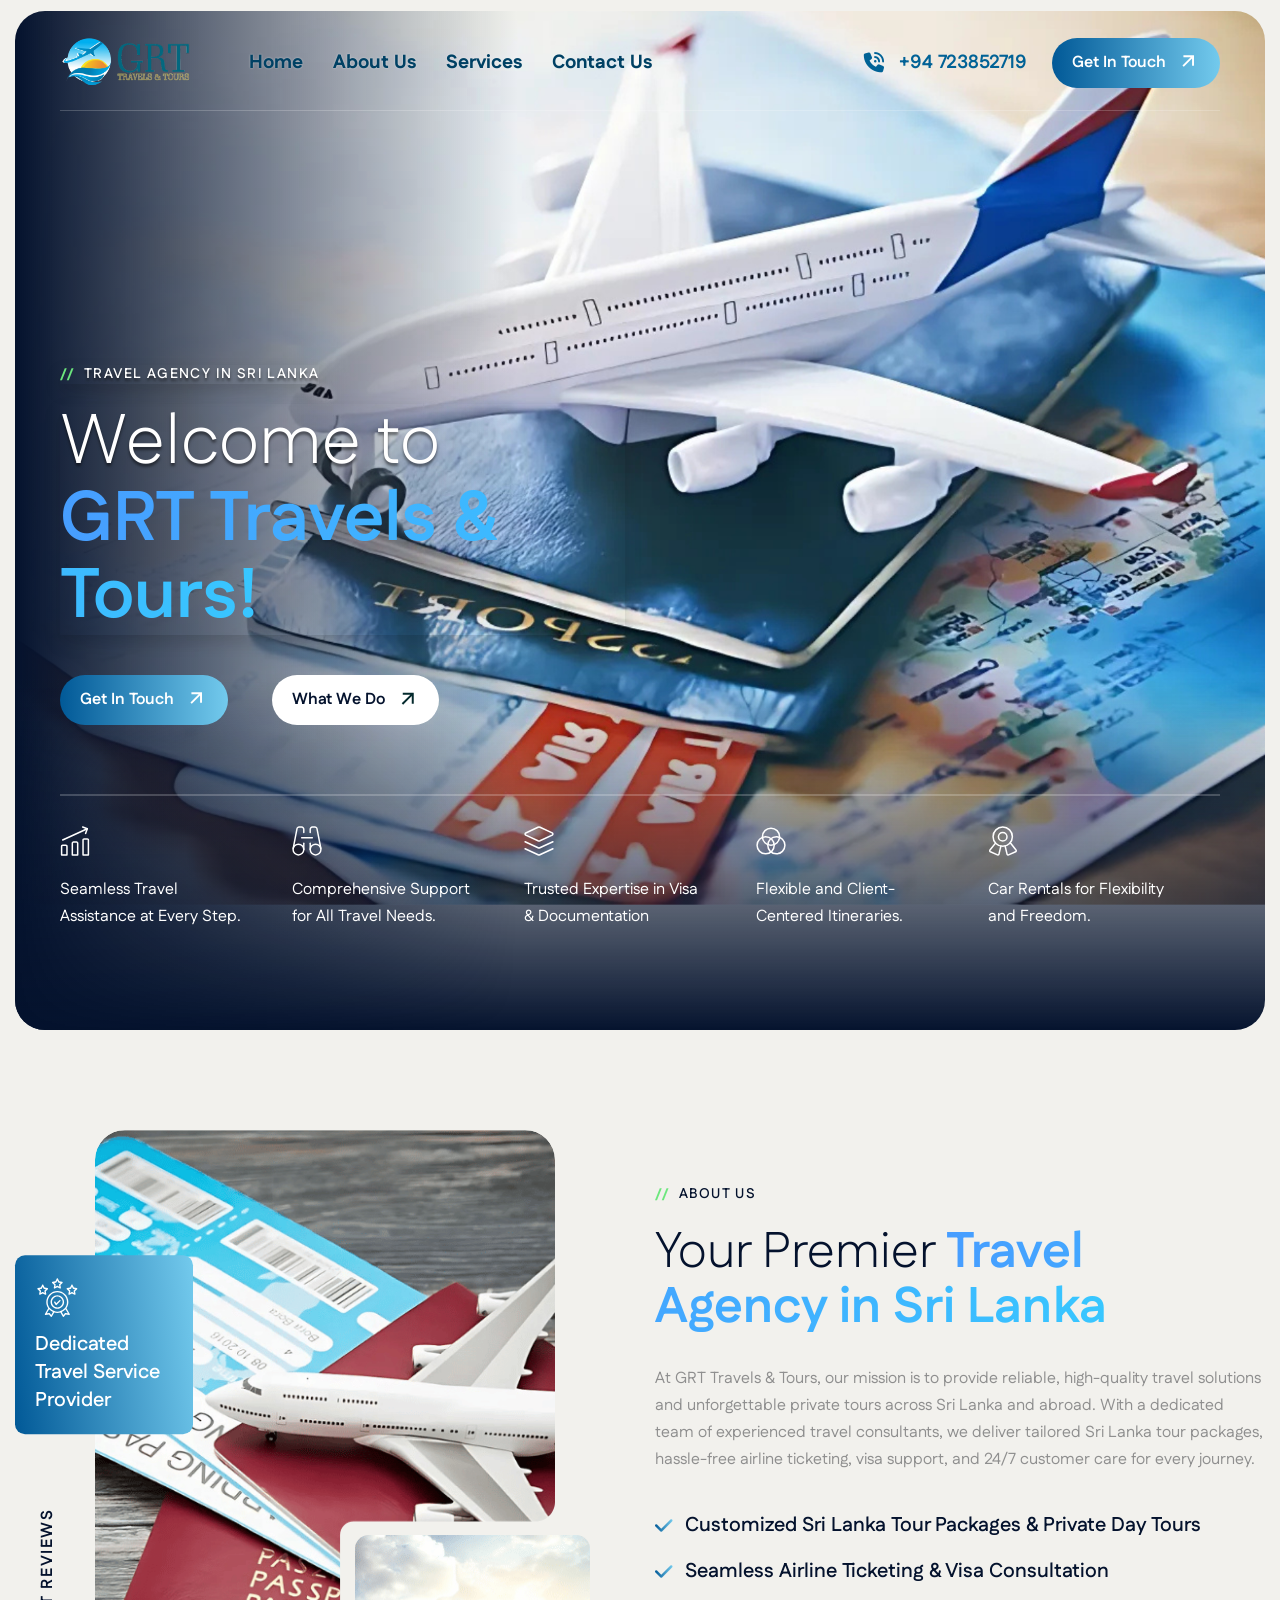
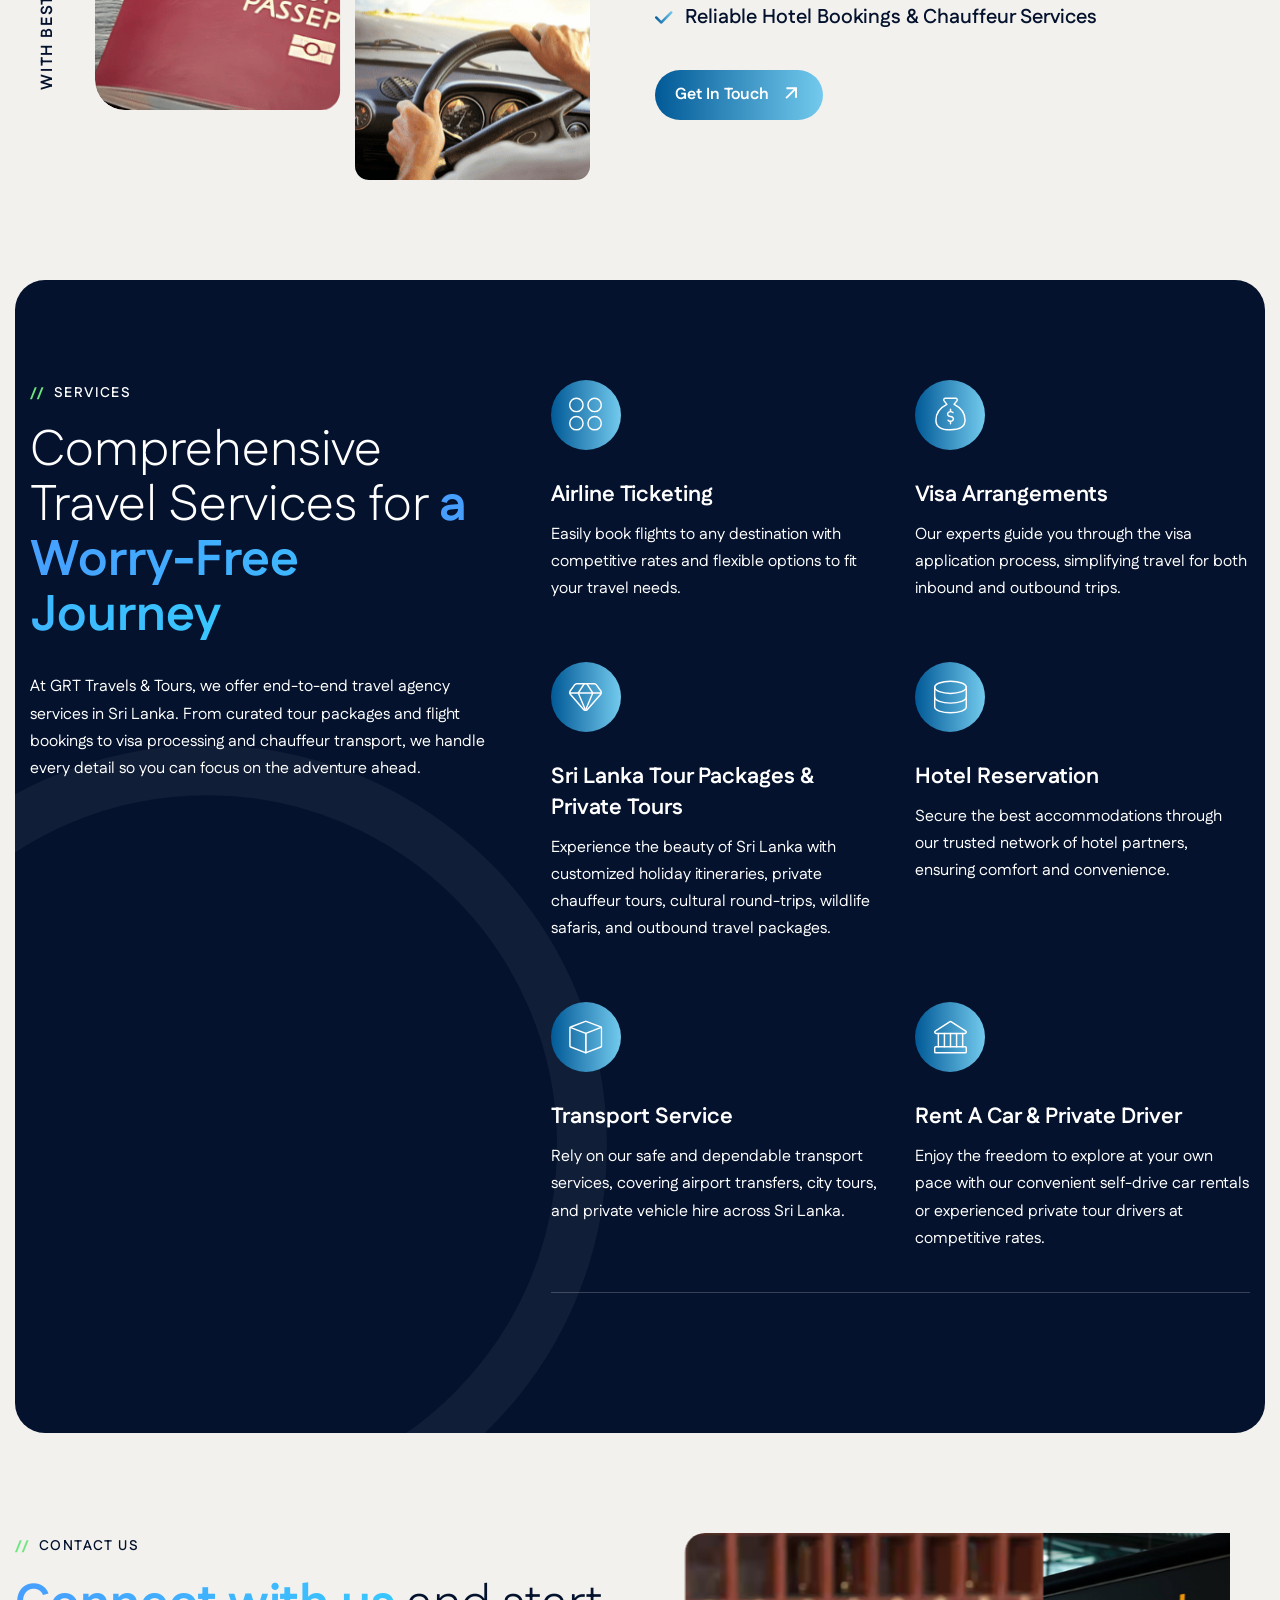
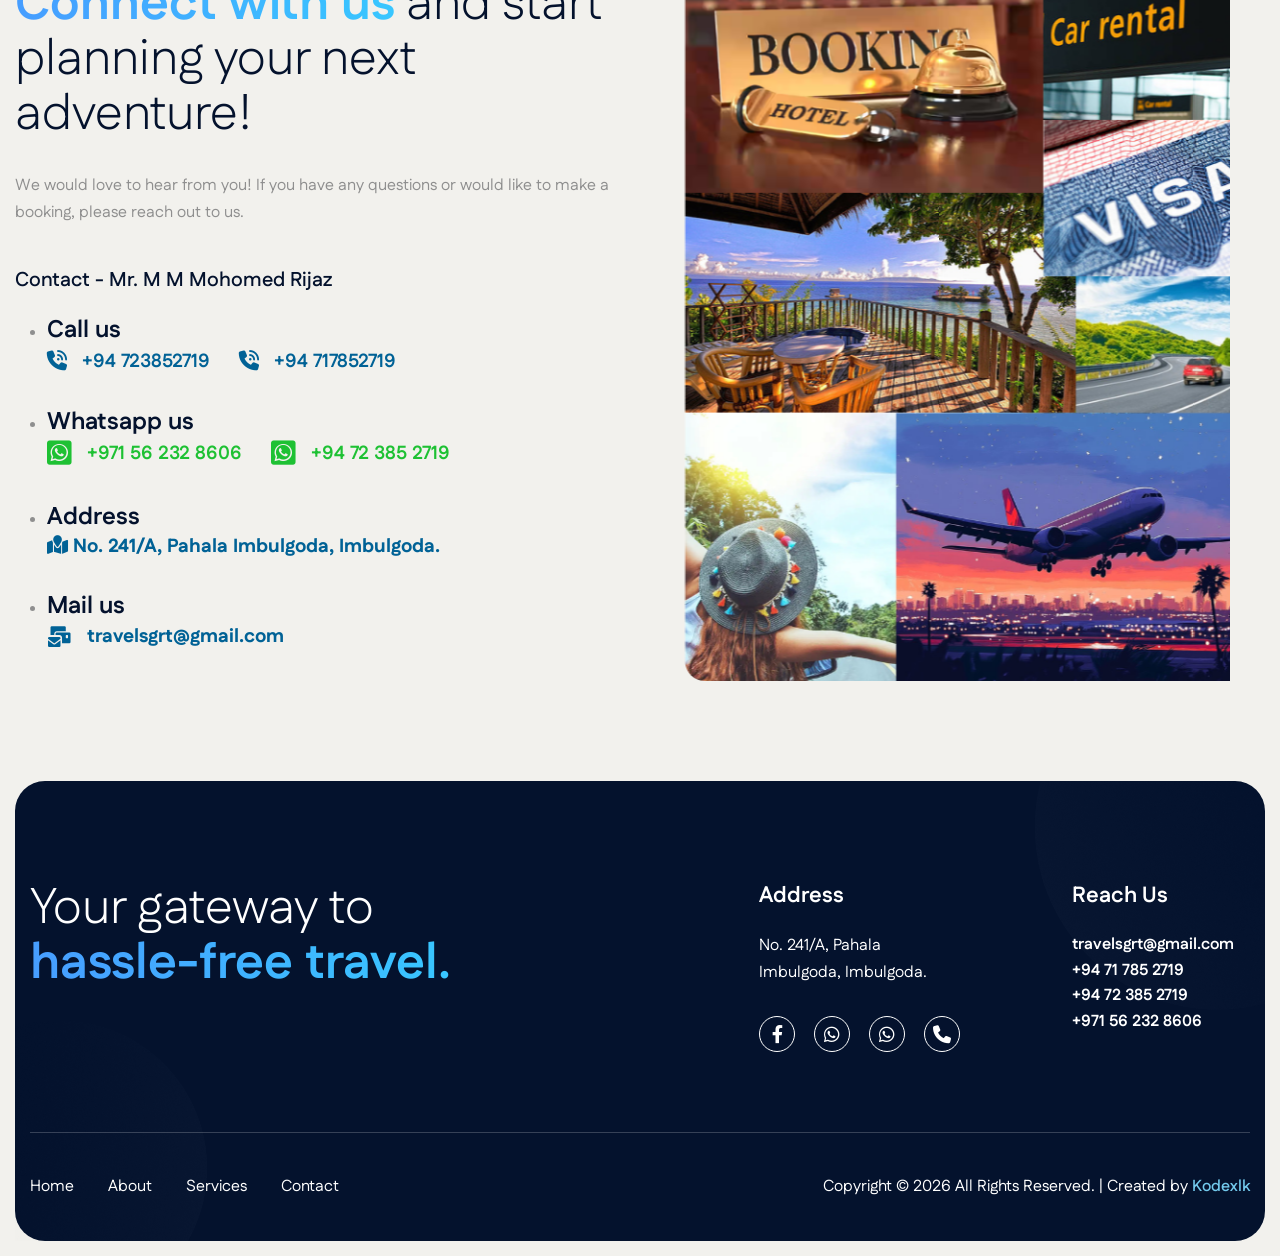
==== commit ad66cab6: "Update URLs to include 'www' for consistency across the site" ====
--- a/index.html
+++ b/index.html
@@ -16,7 +16,7 @@
     <meta name="author" content="GRT Travels & Tours">
     <meta name="robots" content="index, follow, max-snippet:-1, max-image-preview:large, max-video-preview:-1">
     <meta name="googlebot" content="index, follow, max-snippet:-1, max-image-preview:large, max-video-preview:-1">
-    <link rel="canonical" href="https://grttravelsandtours.com/">
+    <link rel="canonical" href="https://www.grttravelsandtours.com/">
 
     <!-- Geo Location Tags for Local SEO (Sri Lanka) -->
     <meta name="geo.region" content="LK">
@@ -24,11 +24,11 @@
 
     <!-- Open Graph / Facebook / WhatsApp -->
     <meta property="og:type" content="website">
-    <meta property="og:url" content="https://grttravelsandtours.com/">
+    <meta property="og:url" content="https://www.grttravelsandtours.com/">
     <meta property="og:site_name" content="GRT Travels & Tours">
     <meta property="og:title" content="GRT Travels & Tours | Travel Agency in Sri Lanka & Tour Packages">
     <meta property="og:description" content="Discover Sri Lanka with GRT Travels & Tours. Premier travel agency offering private tours, customized tour packages, flight ticketing, and visa assistance.">
-    <meta property="og:image" content="https://grttravelsandtours.com/images/logoFull.png">
+    <meta property="og:image" content="https://www.grttravelsandtours.com/images/logoFull.png">
     <meta property="og:image:width" content="1200">
     <meta property="og:image:height" content="630">
     <meta property="og:image:alt" content="GRT Travels and Tours Sri Lanka">
@@ -36,10 +36,10 @@
 
     <!-- Twitter Card -->
     <meta name="twitter:card" content="summary_large_image">
-    <meta name="twitter:url" content="https://grttravelsandtours.com/">
+    <meta name="twitter:url" content="https://www.grttravelsandtours.com/">
     <meta name="twitter:title" content="GRT Travels & Tours | Travel Agency in Sri Lanka & Tour Packages">
     <meta name="twitter:description" content="Discover Sri Lanka with GRT Travels & Tours. Premier travel agency offering private tours, customized tour packages, flight ticketing, and visa assistance.">
-    <meta name="twitter:image" content="https://grttravelsandtours.com/images/logoFull.png">
+    <meta name="twitter:image" content="https://www.grttravelsandtours.com/images/logoFull.png">
 
     <!-- Structured Data (JSON-LD) for Google Rich Snippets & Knowledge Graph -->
     <script type="application/ld+json">
@@ -48,9 +48,9 @@
       "@type": "TravelAgency",
       "name": "GRT Travels & Tours",
       "alternateName": ["GRT Travels", "GRT Travels Sri Lanka", "GRT Travels and Tours"],
-      "image": "https://grttravelsandtours.com/images/logoFull.png",
-      "@id": "https://grttravelsandtours.com/#travelagency",
-      "url": "https://grttravelsandtours.com/",
+      "image": "https://www.grttravelsandtours.com/images/logoFull.png",
+      "@id": "https://www.grttravelsandtours.com/#travelagency",
+      "url": "https://www.grttravelsandtours.com/",
       "description": "Leading travel agency in Sri Lanka specializing in private tours, customized Sri Lanka tour packages, airline ticketing, hotel reservations, and car rental services.",
       "telephone": ["+94723852719", "+94717852719"],
       "email": "travelsgrt@gmail.com",
@@ -171,7 +171,7 @@
 			<nav class="navbar navbar-expand-lg">
 				<div class="container-fluid">
 					<!-- Logo Start -->
-					<a class="navbar-brand" href="index.html">
+					<a class="navbar-brand" href="/">
 						<img src="images/logo-nav.svg" alt="GRT Travels & Tours - Travel Agency in Sri Lanka">
 					</a>
 					<!-- Logo End -->
@@ -180,7 +180,7 @@
 					<div class="collapse navbar-collapse main-menu">
                         <div class="nav-menu-wrapper">
                             <ul class="navbar-nav mr-auto" id="menu">
-                                <li class="nav-item"><a class="nav-link" href="index.html">Home</a></li>                                
+                                <li class="nav-item"><a class="nav-link" href="/">Home</a></li>
                                 <li class="nav-item"><a class="nav-link" href="#about">About Us</a></li>
                                 <li class="nav-item"><a class="nav-link" href="#services">Services</a></li>
                                 <li class="nav-item"><a class="nav-link" href="#contact">Contact Us</a></li>                           
@@ -613,7 +613,7 @@
                         <!-- Footer Menu Start -->
                         <div class="footer-menu">
                             <ul>                            
-                                <li><a href="index.html">home</a></li>
+                                <li><a href="/">home</a></li>
                                 <li><a href="#about">about</a></li>
                                 <li><a href="#services">services</a></li>
                                 <li><a href="#contact">contact</a></li>
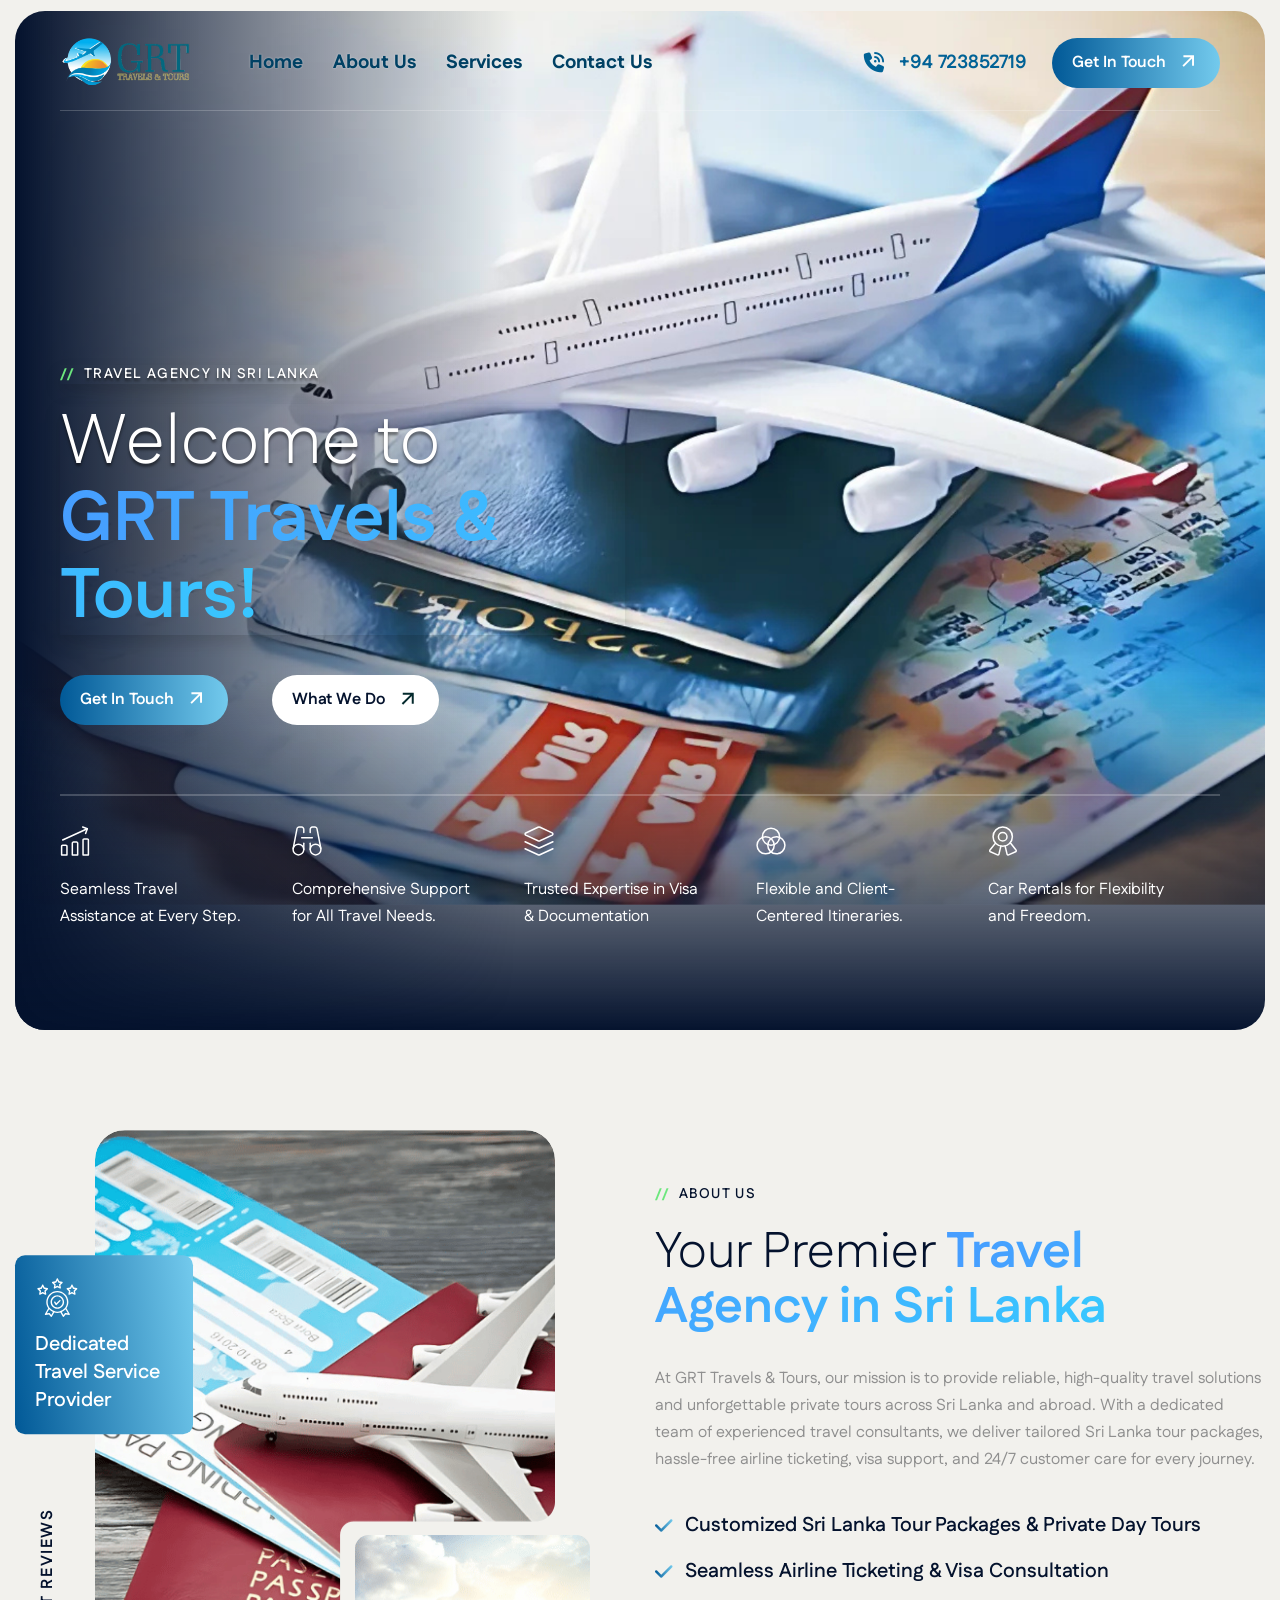
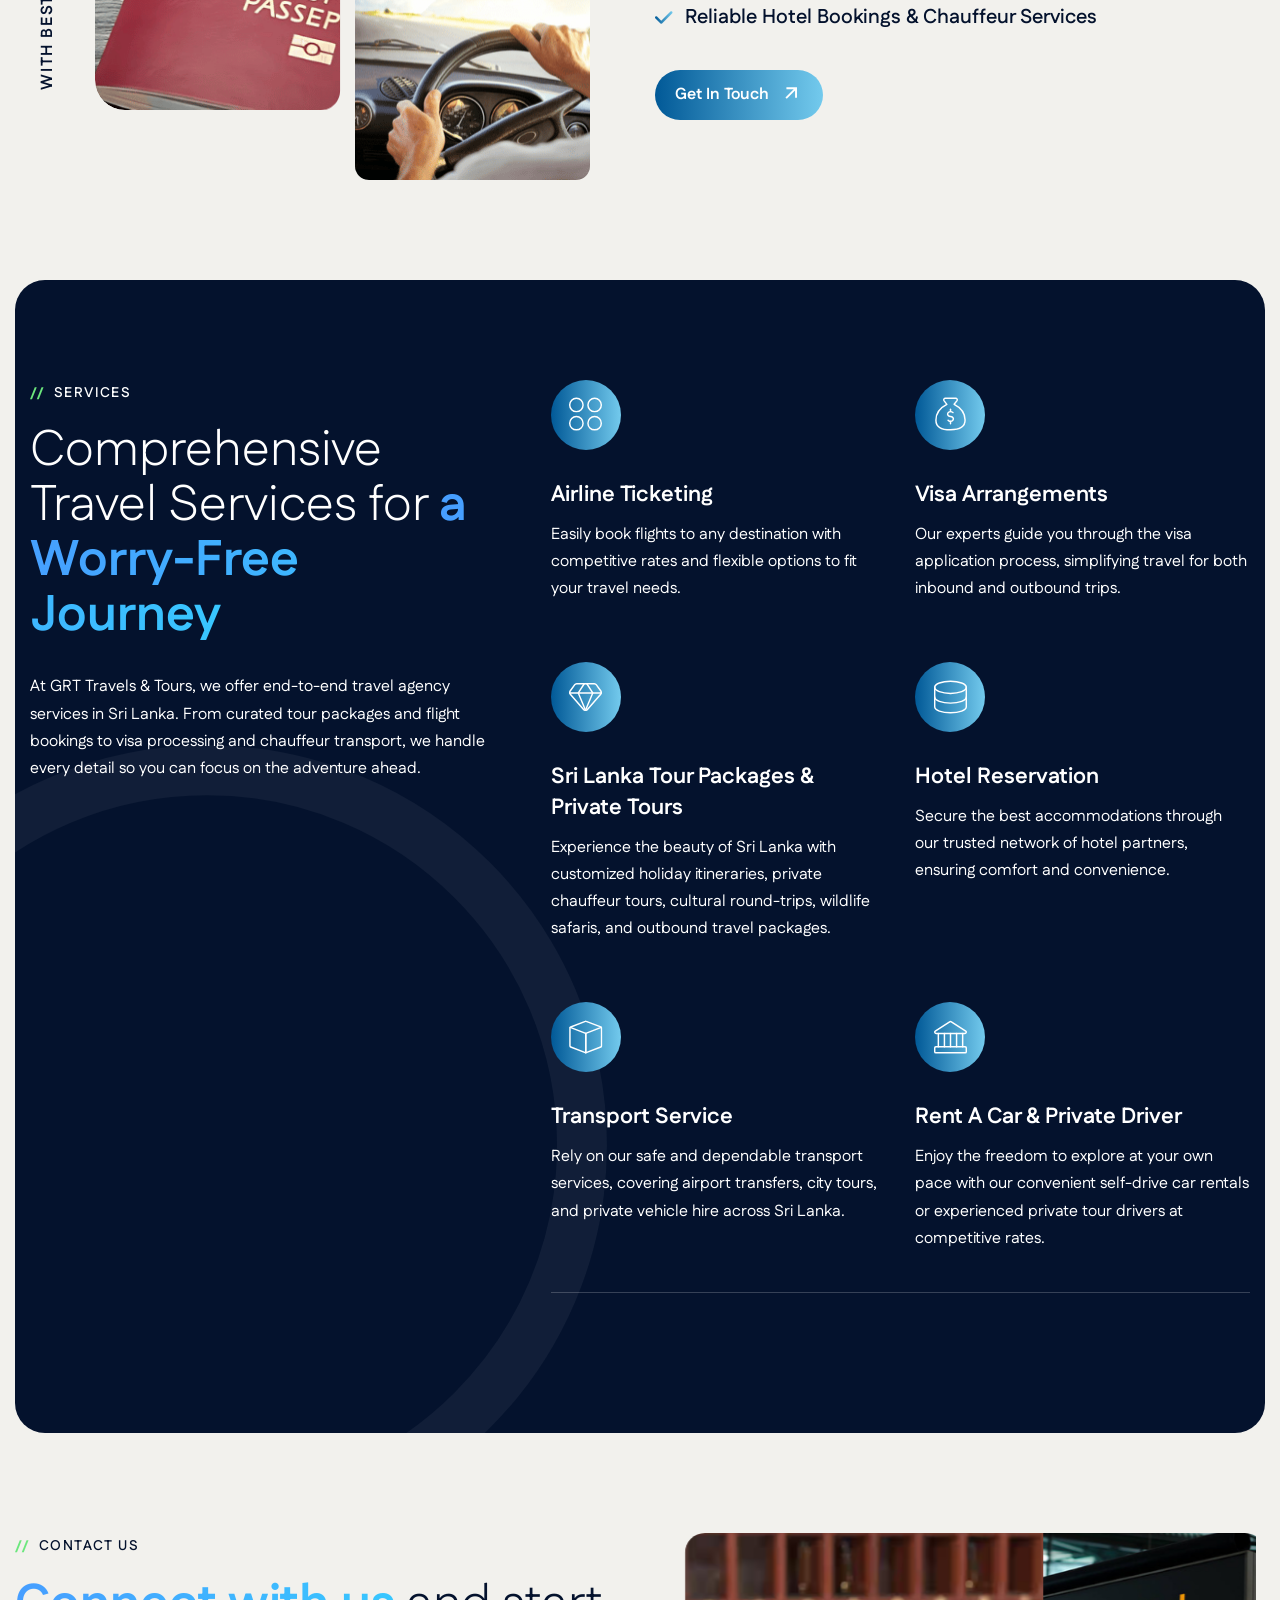
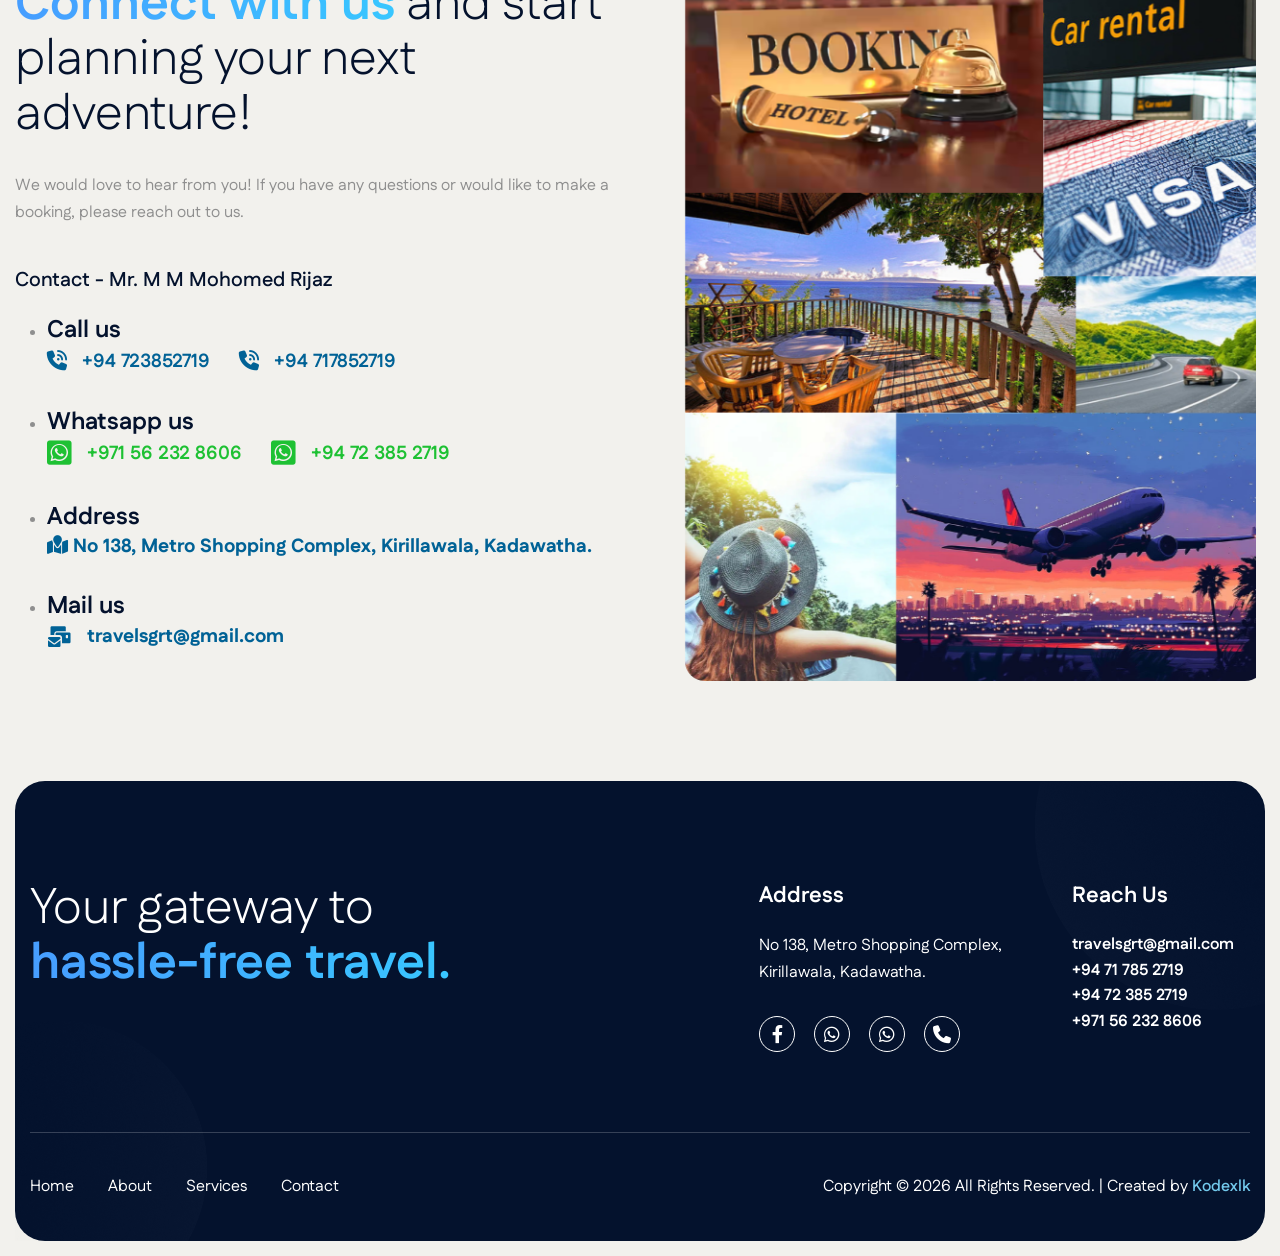
==== commit b0fbd938: "Update geo location and address details for improved accuracy" ====
--- a/index.html
+++ b/index.html
@@ -20,7 +20,7 @@
 
     <!-- Geo Location Tags for Local SEO (Sri Lanka) -->
     <meta name="geo.region" content="LK">
-    <meta name="geo.placename" content="Imbulgoda">
+    <meta name="geo.placename" content="Kadawatha">
 
     <!-- Open Graph / Facebook / WhatsApp -->
     <meta property="og:type" content="website">
@@ -56,8 +56,8 @@
       "email": "travelsgrt@gmail.com",
       "address": {
         "@type": "PostalAddress",
-        "streetAddress": "No. 241/A, Pahala Imbulgoda",
-        "addressLocality": "Imbulgoda",
+        "streetAddress": "No 138, Metro Shopping Complex, Kirillawala",
+        "addressLocality": "Kadawatha",
         "addressRegion": "Western Province",
         "addressCountry": "LK"
       },
@@ -521,7 +521,7 @@
                                     <li>
                                         <div class="info-content">
                                             <h4>Address</h4> 
-                                            <a href="https://maps.app.goo.gl/ZVQit2zTsJauANqc8?g_st=ic"  style="color: #016296; font-size: 19px;font-weight: 1000;"><i class="fa-solid fa-map-location"></i> No. 241/A, Pahala Imbulgoda, Imbulgoda.</a>
+                                            <a href="https://maps.app.goo.gl/ZVQit2zTsJauANqc8?g_st=ic"  style="color: #016296; font-size: 19px;font-weight: 1000;"><i class="fa-solid fa-map-location"></i> No 138, Metro Shopping Complex, Kirillawala, Kadawatha.</a>
                                         </div>
                                     </li>
                                     <li>
@@ -576,7 +576,7 @@
                     <!-- Footer Contact Information Start -->
                     <div class="footer-contact-info">
                         <h3>address</h3>
-                        <p ><a href="https://maps.app.goo.gl/ZVQit2zTsJauANqc8?g_st=ic" style="color: white;" >No. 241/A, Pahala Imbulgoda, Imbulgoda.</a></p>
+                        <p ><a href="https://maps.app.goo.gl/ZVQit2zTsJauANqc8?g_st=ic" style="color: white;" >No 138, Metro Shopping Complex, Kirillawala, Kadawatha.</a></p>
                     </div>
                     <!-- Footer Contact Information End -->
 
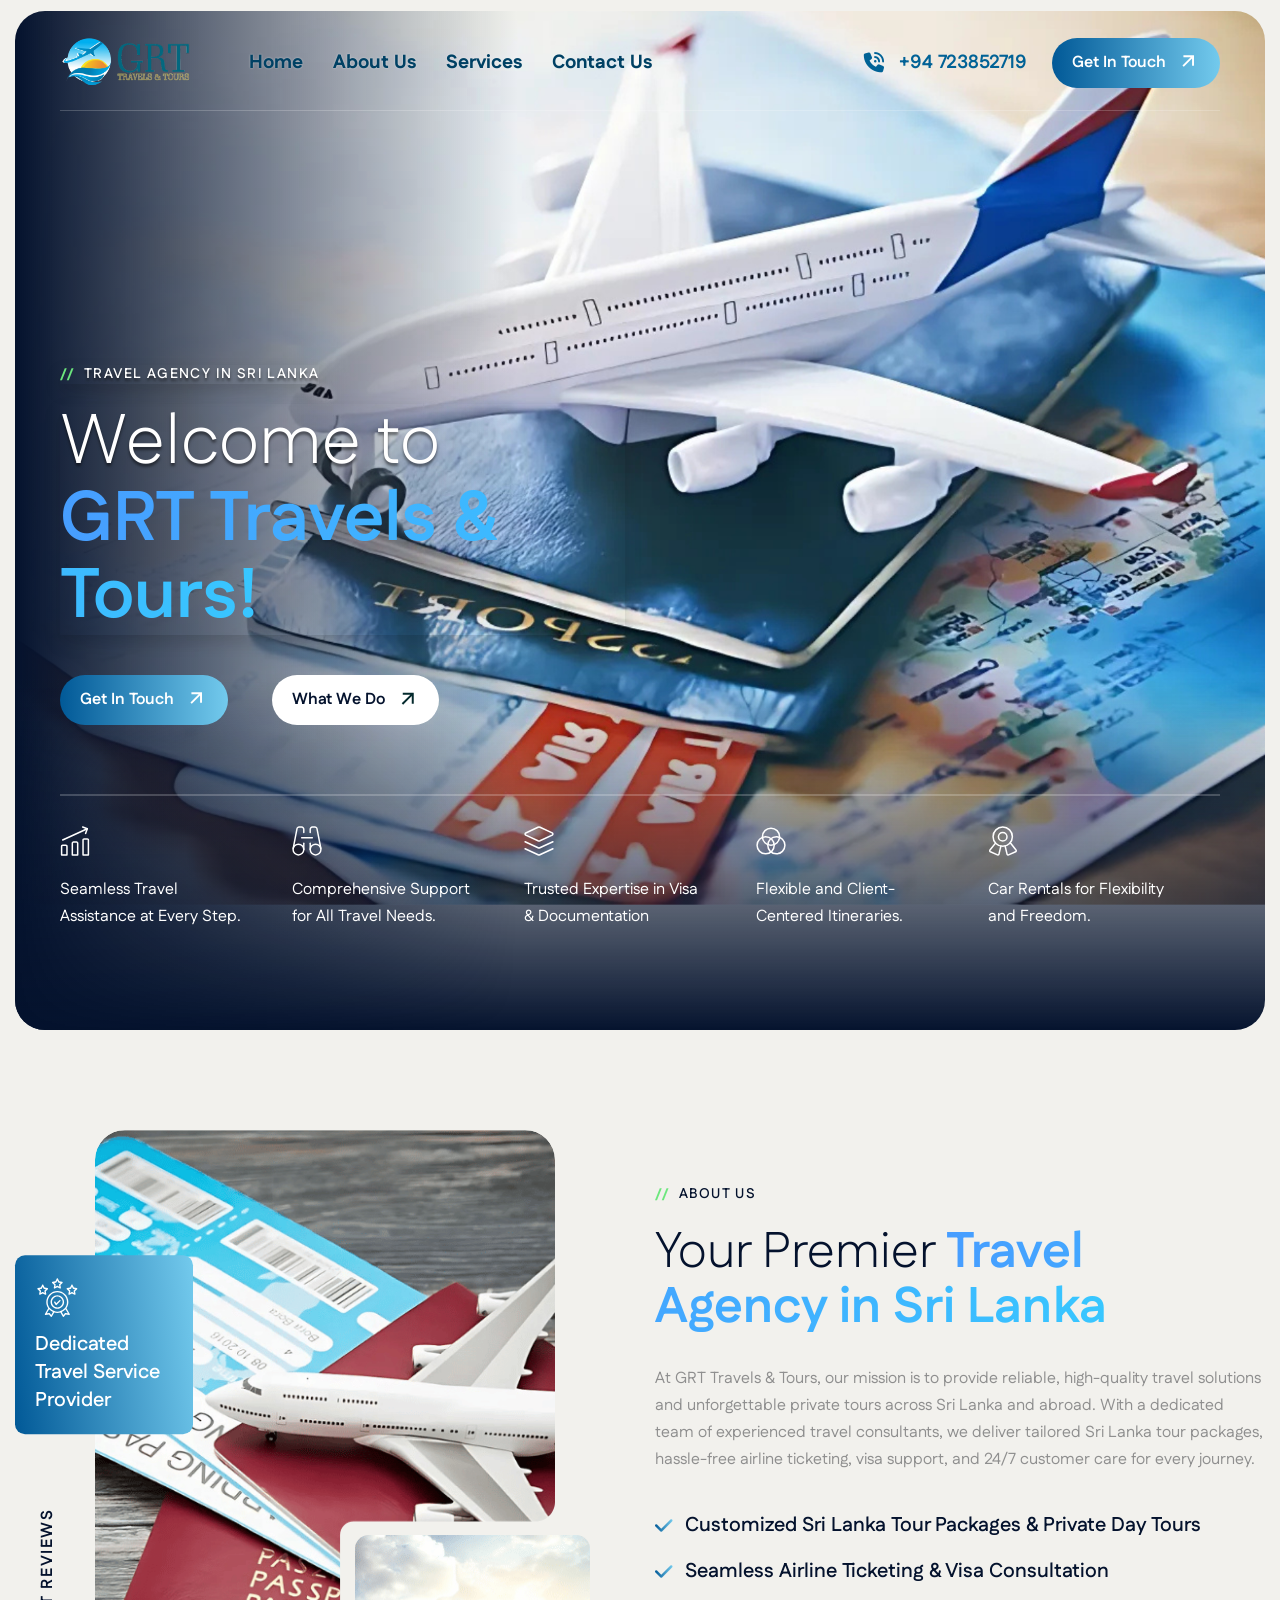
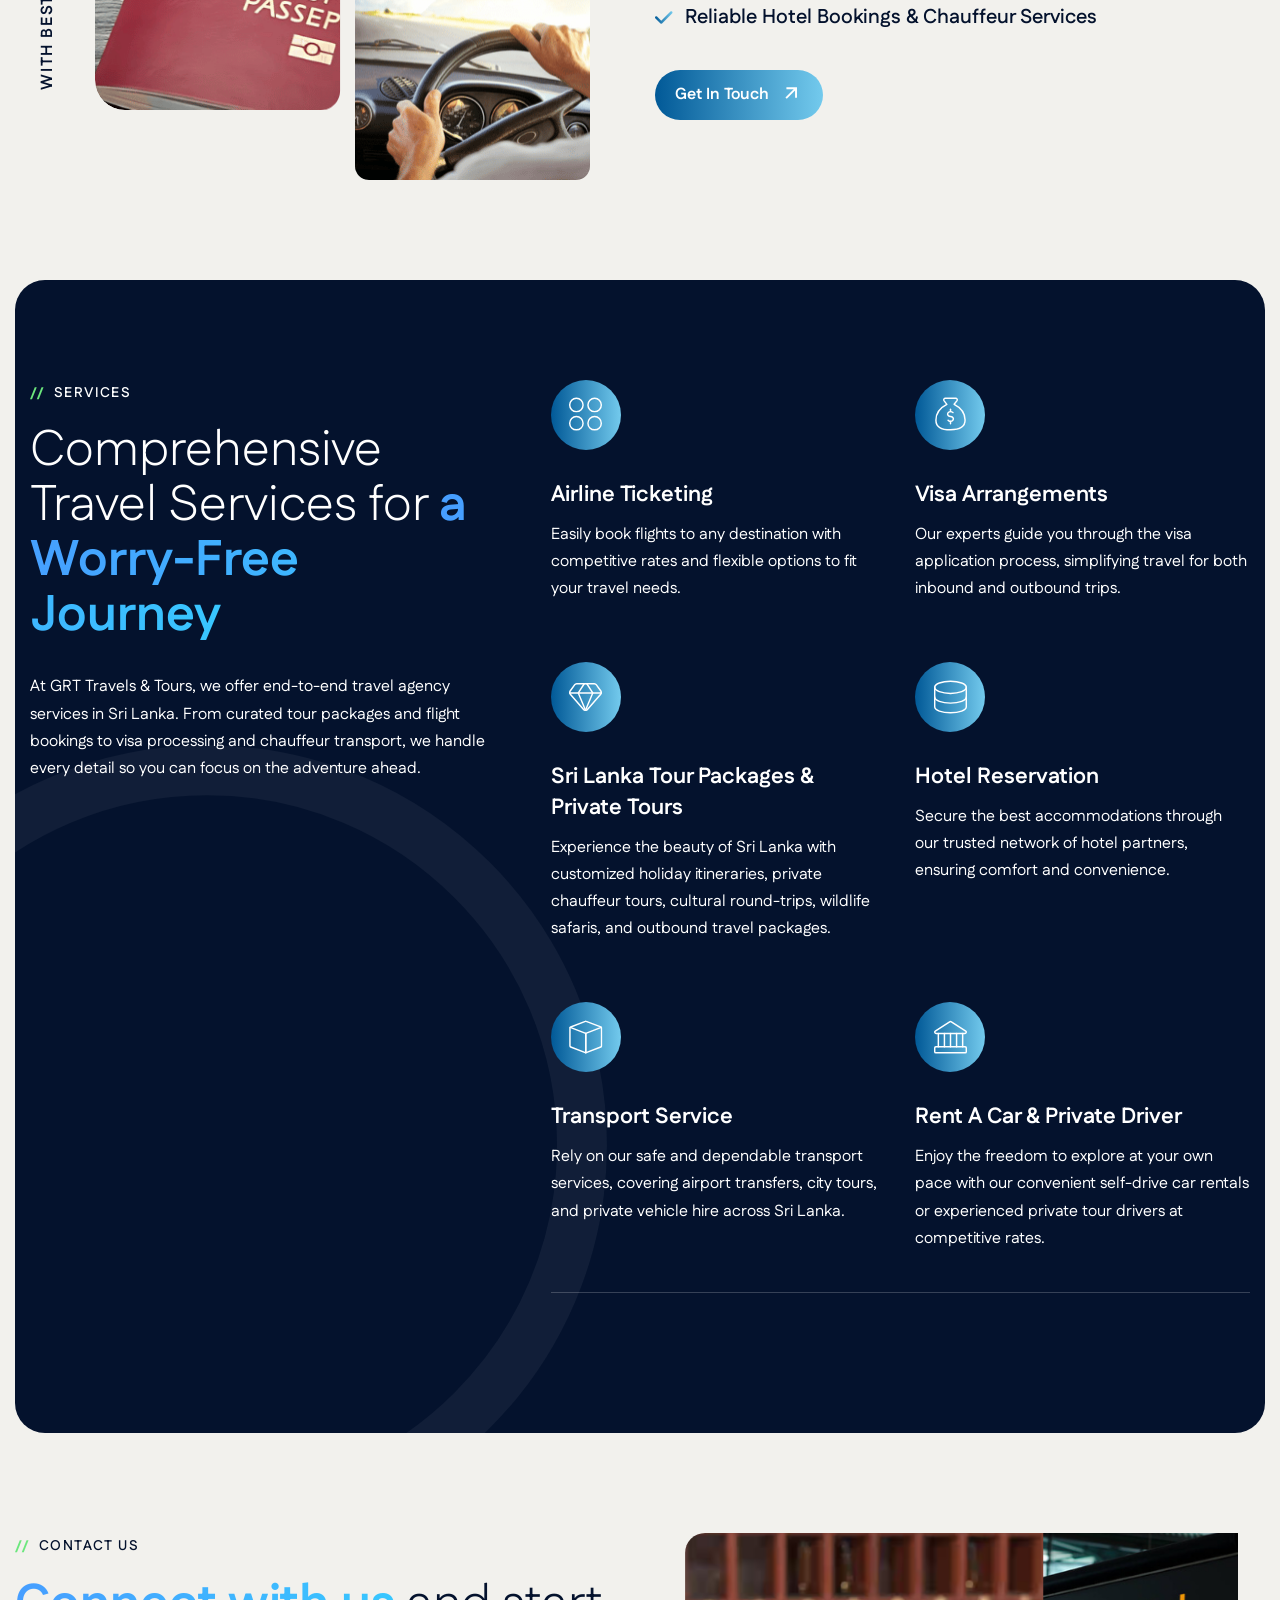
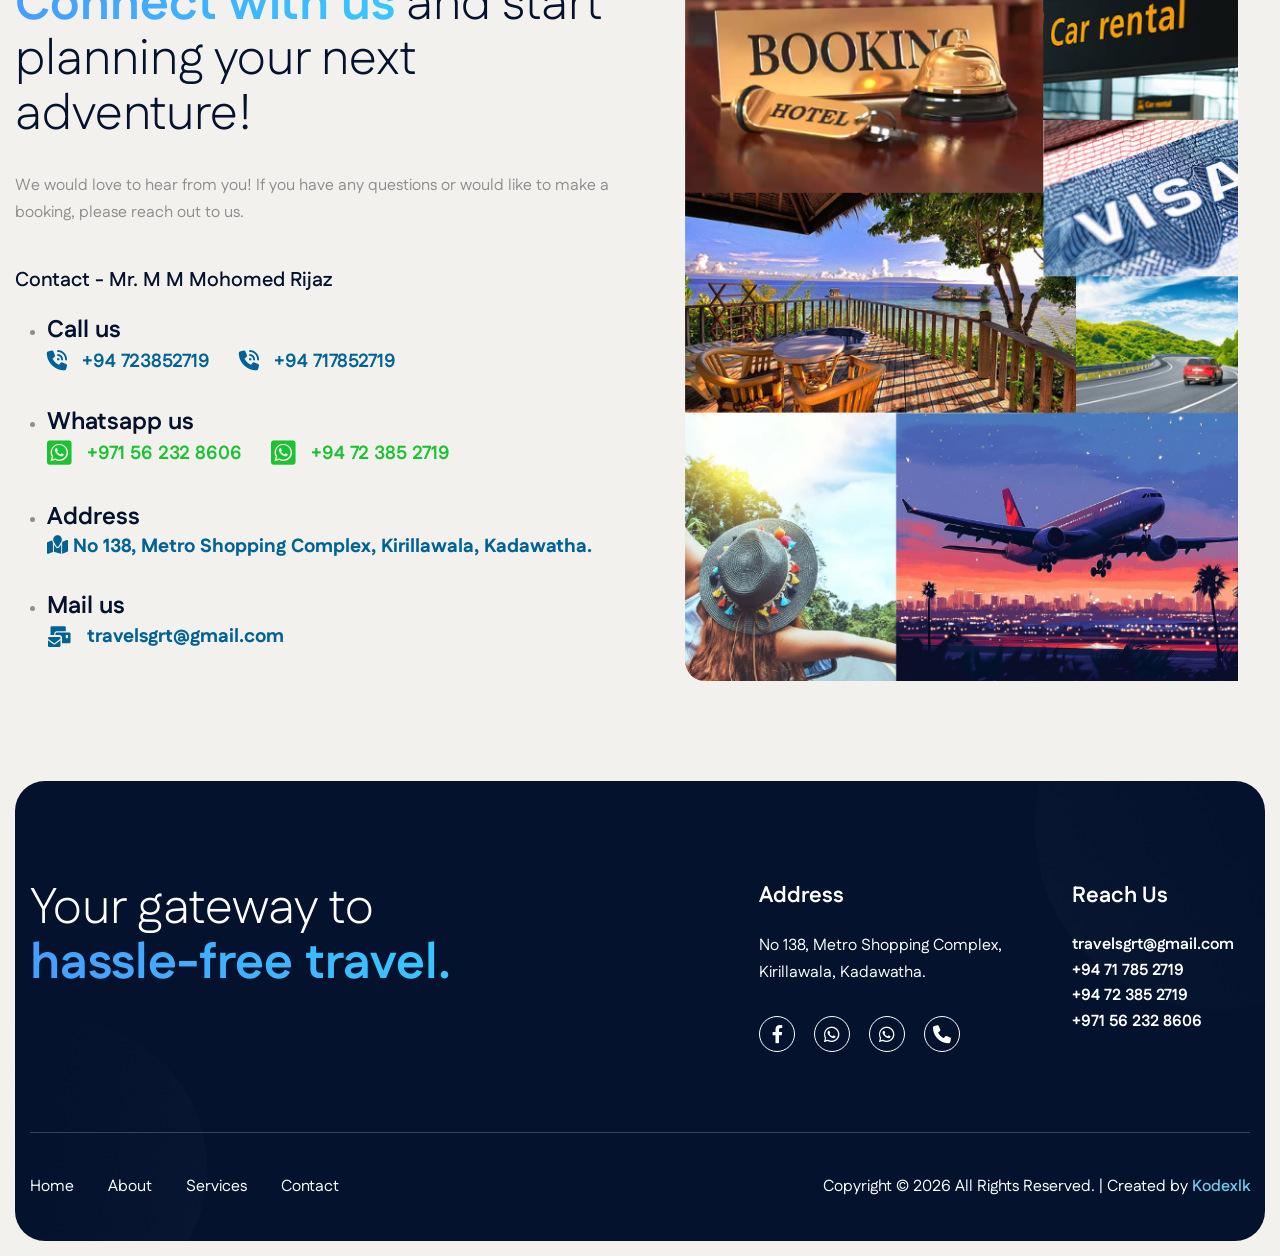
==== commit e01a4f04: "Update Google Maps link for accurate location reference" ====
--- a/index.html
+++ b/index.html
@@ -68,7 +68,7 @@
       "priceRange": "$$",
       "sameAs": [
         "https://www.facebook.com/rijaz.ahamed?mibextid=JRoKGi",
-        "https://maps.app.goo.gl/ZVQit2zTsJauANqc8?g_st=ic"
+        "https://maps.app.goo.gl/joJp4tiXmrSLvrVA7"
       ],
       "hasOfferCatalog": {
         "@type": "OfferCatalog",
@@ -521,7 +521,7 @@
                                     <li>
                                         <div class="info-content">
                                             <h4>Address</h4> 
-                                            <a href="https://maps.app.goo.gl/ZVQit2zTsJauANqc8?g_st=ic"  style="color: #016296; font-size: 19px;font-weight: 1000;"><i class="fa-solid fa-map-location"></i> No 138, Metro Shopping Complex, Kirillawala, Kadawatha.</a>
+                                            <a href="https://maps.app.goo.gl/joJp4tiXmrSLvrVA7"  style="color: #016296; font-size: 19px;font-weight: 1000;"><i class="fa-solid fa-map-location"></i> No 138, Metro Shopping Complex, Kirillawala, Kadawatha.</a>
                                         </div>
                                     </li>
                                     <li>
@@ -576,7 +576,7 @@
                     <!-- Footer Contact Information Start -->
                     <div class="footer-contact-info">
                         <h3>address</h3>
-                        <p ><a href="https://maps.app.goo.gl/ZVQit2zTsJauANqc8?g_st=ic" style="color: white;" >No 138, Metro Shopping Complex, Kirillawala, Kadawatha.</a></p>
+                        <p ><a href="https://maps.app.goo.gl/joJp4tiXmrSLvrVA7" style="color: white;" >No 138, Metro Shopping Complex, Kirillawala, Kadawatha.</a></p>
                     </div>
                     <!-- Footer Contact Information End -->
 
